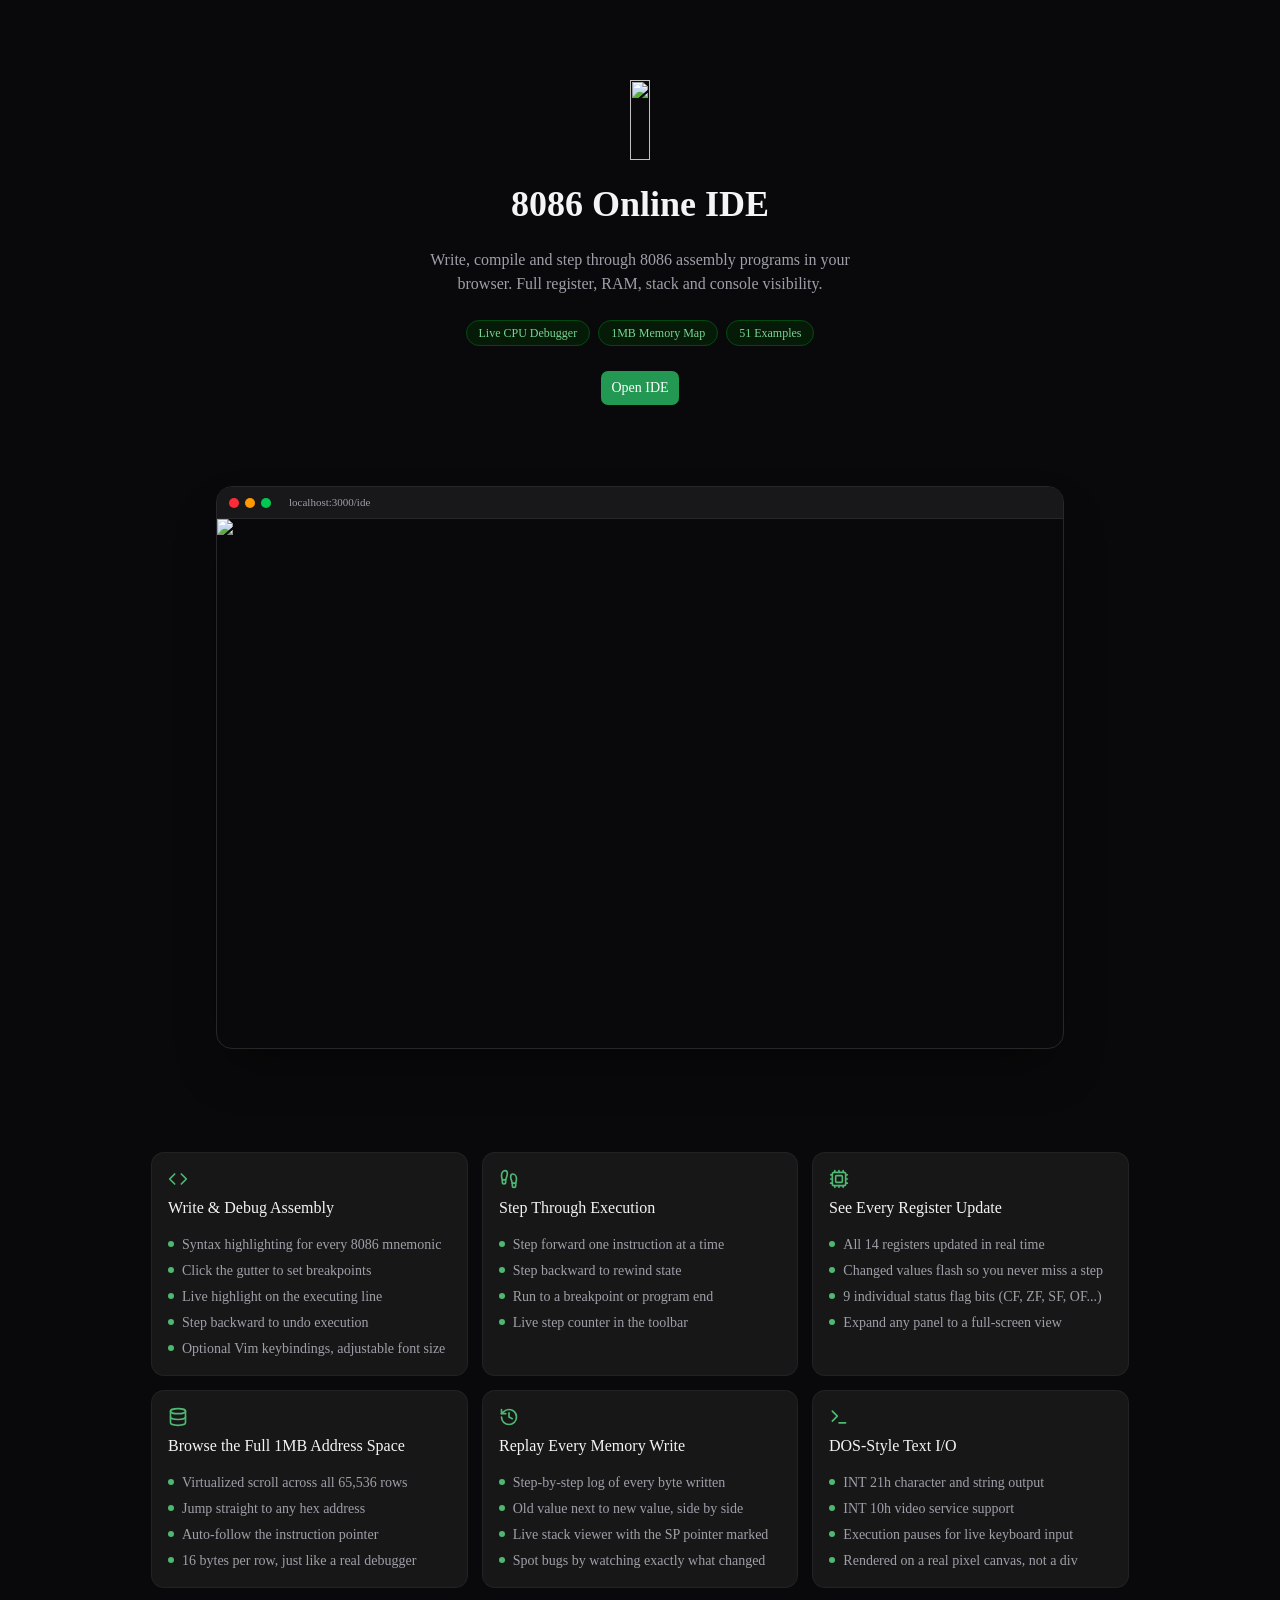
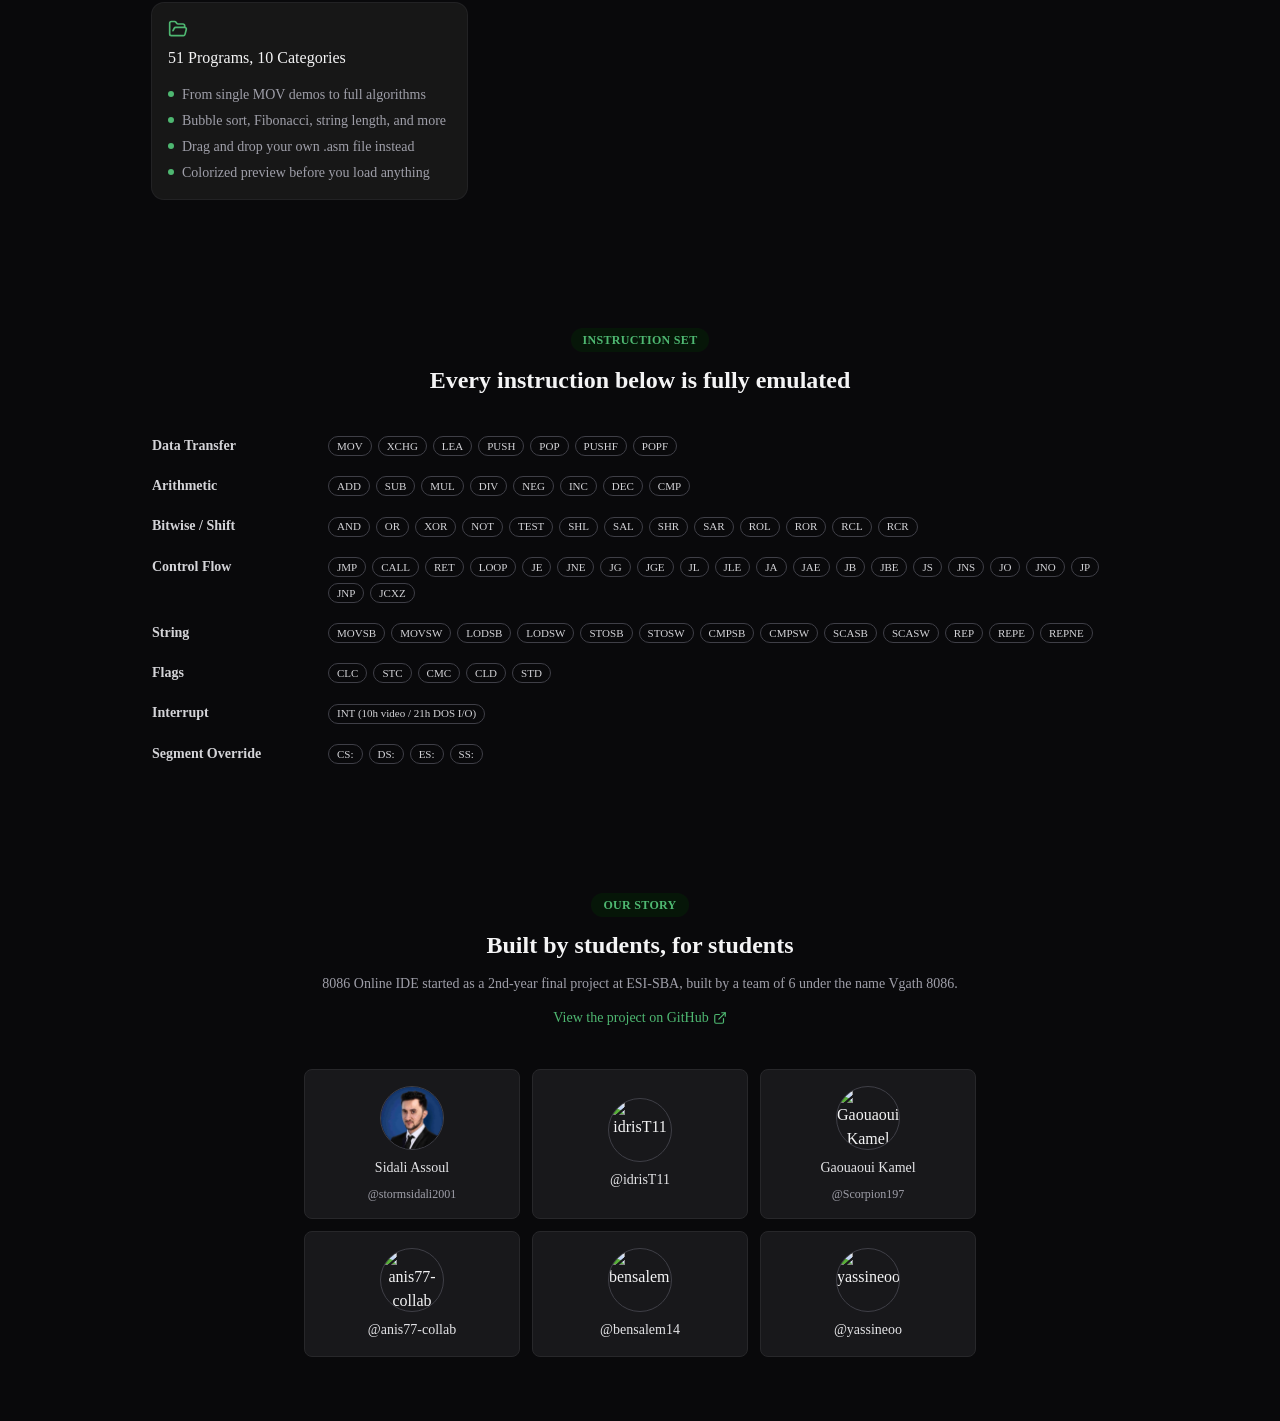
==== index.html @ 9e5895ec "Deploying to gh-pages from @ vgath-8086/vgath-8086.github.io@505ba816b0d2d71bf3e0ae7f7247f100ffe3201" ====
<!DOCTYPE html><html lang="en" class="dark"><head><meta charSet="utf-8"/><meta name="viewport" content="width=device-width, initial-scale=1"/><link rel="preload" href="/_next/static/media/797e433ab948586e-s.p.08e28id.o-okb.woff2" as="font" crossorigin="" type="font/woff2"/><link rel="preload" as="image" href="/logo.png"/><link rel="preload" as="image" href="/screenshot-ide.png"/><link rel="stylesheet" href="/_next/static/chunks/09gsa6b2wnze8.css" data-precedence="next"/><link rel="preload" as="script" fetchPriority="low" href="/_next/static/chunks/0pw7_k2vyxa9n.js"/><script src="/_next/static/chunks/0tipb7k-c0vwx.js" async=""></script><script src="/_next/static/chunks/0nb.jqspx-ja4.js" async=""></script><script src="/_next/static/chunks/04nuw9~~tf19s.js" async=""></script><script src="/_next/static/chunks/turbopack-0w8h4ss2a_y6e.js" async=""></script><script src="/_next/static/chunks/12b9~mg3o6lnh.js" async=""></script><script src="/_next/static/chunks/0xs8ni7jz0o1p.js" async=""></script><script src="/_next/static/chunks/0rf1_fmwu26hw.js" async=""></script><script src="/_next/static/chunks/16ze_yeh.qsup.js" async=""></script><meta name="next-size-adjust" content=""/><title>8086 Online IDE</title><meta name="description" content="Interactive 8086 assembly emulator"/><link rel="icon" href="/favicon.ico?favicon.0_kux9sq0sk65.ico" sizes="48x48" type="image/x-icon"/><link rel="icon" href="/icon.png?icon.007rp3c0bua.e.png" sizes="512x512" type="image/png"/><script src="/_next/static/chunks/03~yq9q893hmn.js" noModule=""></script></head><body class="geist_mono_d85583d7-module__1dHVEa__variable font-mono bg-background text-foreground antialiased"><div hidden=""><!--$--><!--/$--></div><main class="flex flex-col items-center bg-zinc-950 text-zinc-100"><section class="w-full max-w-3xl px-6 pt-20 pb-10 flex flex-col items-center text-center gap-6"><img alt="" width="635" height="403" decoding="async" data-nimg="1" class="h-20 w-auto" style="color:transparent" src="/logo.png"/><h1 class="text-4xl font-bold text-zinc-100">8086 Online IDE</h1><p class="text-zinc-400 max-w-md">Write, compile and step through 8086 assembly programs in your browser. Full register, RAM, stack and console visibility.</p><div class="flex flex-wrap items-center justify-center gap-2"><span class="text-xs font-medium px-3 py-1 rounded-full bg-brand-900/40 text-brand-300 border border-brand-800">Live CPU Debugger</span><span class="text-xs font-medium px-3 py-1 rounded-full bg-brand-900/40 text-brand-300 border border-brand-800">1MB Memory Map</span><span class="text-xs font-medium px-3 py-1 rounded-full bg-brand-900/40 text-brand-300 border border-brand-800">51<!-- --> Examples</span></div><a href="/ide"><button type="button" tabindex="0" data-slot="button" class="group/button inline-flex shrink-0 items-center justify-center rounded-lg border border-transparent bg-clip-padding text-sm font-medium whitespace-nowrap transition-all outline-none select-none focus-visible:border-ring focus-visible:ring-3 focus-visible:ring-ring/50 active:not-aria-[haspopup]:translate-y-px disabled:pointer-events-none disabled:opacity-50 aria-invalid:border-destructive aria-invalid:ring-3 aria-invalid:ring-destructive/20 dark:aria-invalid:border-destructive/50 dark:aria-invalid:ring-destructive/40 [&amp;_svg]:pointer-events-none [&amp;_svg]:shrink-0 [&amp;_svg:not([class*=&#x27;size-&#x27;])]:size-4 bg-primary text-primary-foreground [a]:hover:bg-primary/80 h-9 gap-1.5 px-2.5 has-data-[icon=inline-end]:pr-2 has-data-[icon=inline-start]:pl-2">Open IDE</button></a></section><section class="w-full max-w-4xl px-6 py-10"><div class="rounded-2xl border border-zinc-800 overflow-hidden shadow-2xl shadow-black/40"><div class="h-8 bg-zinc-900 border-b border-zinc-800 flex items-center gap-1.5 px-3"><span class="h-2.5 w-2.5 rounded-full bg-red-500"></span><span class="h-2.5 w-2.5 rounded-full bg-amber-500"></span><span class="h-2.5 w-2.5 rounded-full bg-green-500"></span><span class="ml-3 text-[11px] text-zinc-400 font-mono">localhost:3000/ide</span></div><img alt="8086 Online IDE running the Fibonacci example, mid-step, with registers and RAM populated" width="2560" height="1600" decoding="async" data-nimg="1" class="w-full h-auto" style="color:transparent" src="/screenshot-ide.png"/></div></section><section class="w-full max-w-5xl px-6 py-16"><div class="grid grid-cols-1 sm:grid-cols-2 lg:grid-cols-3 gap-4"><div data-slot="card" data-size="default" class="group/card flex flex-col gap-4 overflow-hidden rounded-xl bg-card py-4 text-sm text-card-foreground ring-1 ring-foreground/10 has-data-[slot=card-footer]:pb-0 has-[&gt;img:first-child]:pt-0 data-[size=sm]:gap-3 data-[size=sm]:py-3 data-[size=sm]:has-data-[slot=card-footer]:pb-0 *:[img:first-child]:rounded-t-xl *:[img:last-child]:rounded-b-xl"><div data-slot="card-header" class="group/card-header @container/card-header grid auto-rows-min items-start gap-1 rounded-t-xl px-4 group-data-[size=sm]/card:px-3 has-data-[slot=card-action]:grid-cols-[1fr_auto] has-data-[slot=card-description]:grid-rows-[auto_auto] [.border-b]:pb-4 group-data-[size=sm]/card:[.border-b]:pb-3"><svg xmlns="http://www.w3.org/2000/svg" width="24" height="24" viewBox="0 0 24 24" fill="none" stroke="currentColor" stroke-width="2" stroke-linecap="round" stroke-linejoin="round" class="lucide lucide-code h-5 w-5 text-brand-400 mb-1" aria-hidden="true"><path d="m16 18 6-6-6-6"></path><path d="m8 6-6 6 6 6"></path></svg><div data-slot="card-title" class="text-base leading-snug font-medium group-data-[size=sm]/card:text-sm text-zinc-100">Write &amp; Debug Assembly</div></div><div data-slot="card-content" class="px-4 group-data-[size=sm]/card:px-3"><ul class="space-y-1.5"><li class="flex items-start gap-2 text-sm text-zinc-400"><span class="mt-1.5 h-1.5 w-1.5 rounded-full bg-brand-400 flex-shrink-0"></span>Syntax highlighting for every 8086 mnemonic</li><li class="flex items-start gap-2 text-sm text-zinc-400"><span class="mt-1.5 h-1.5 w-1.5 rounded-full bg-brand-400 flex-shrink-0"></span>Click the gutter to set breakpoints</li><li class="flex items-start gap-2 text-sm text-zinc-400"><span class="mt-1.5 h-1.5 w-1.5 rounded-full bg-brand-400 flex-shrink-0"></span>Live highlight on the executing line</li><li class="flex items-start gap-2 text-sm text-zinc-400"><span class="mt-1.5 h-1.5 w-1.5 rounded-full bg-brand-400 flex-shrink-0"></span>Step backward to undo execution</li><li class="flex items-start gap-2 text-sm text-zinc-400"><span class="mt-1.5 h-1.5 w-1.5 rounded-full bg-brand-400 flex-shrink-0"></span>Optional Vim keybindings, adjustable font size</li></ul></div></div><div data-slot="card" data-size="default" class="group/card flex flex-col gap-4 overflow-hidden rounded-xl bg-card py-4 text-sm text-card-foreground ring-1 ring-foreground/10 has-data-[slot=card-footer]:pb-0 has-[&gt;img:first-child]:pt-0 data-[size=sm]:gap-3 data-[size=sm]:py-3 data-[size=sm]:has-data-[slot=card-footer]:pb-0 *:[img:first-child]:rounded-t-xl *:[img:last-child]:rounded-b-xl"><div data-slot="card-header" class="group/card-header @container/card-header grid auto-rows-min items-start gap-1 rounded-t-xl px-4 group-data-[size=sm]/card:px-3 has-data-[slot=card-action]:grid-cols-[1fr_auto] has-data-[slot=card-description]:grid-rows-[auto_auto] [.border-b]:pb-4 group-data-[size=sm]/card:[.border-b]:pb-3"><svg xmlns="http://www.w3.org/2000/svg" width="24" height="24" viewBox="0 0 24 24" fill="none" stroke="currentColor" stroke-width="2" stroke-linecap="round" stroke-linejoin="round" class="lucide lucide-footprints h-5 w-5 text-brand-400 mb-1" aria-hidden="true"><path d="M4 16v-2.38C4 11.5 2.97 10.5 3 8c.03-2.72 1.49-6 4.5-6C9.37 2 10 3.8 10 5.5c0 3.11-2 5.66-2 8.68V16a2 2 0 1 1-4 0Z"></path><path d="M20 20v-2.38c0-2.12 1.03-3.12 1-5.62-.03-2.72-1.49-6-4.5-6C14.63 6 14 7.8 14 9.5c0 3.11 2 5.66 2 8.68V20a2 2 0 1 0 4 0Z"></path><path d="M16 17h4"></path><path d="M4 13h4"></path></svg><div data-slot="card-title" class="text-base leading-snug font-medium group-data-[size=sm]/card:text-sm text-zinc-100">Step Through Execution</div></div><div data-slot="card-content" class="px-4 group-data-[size=sm]/card:px-3"><ul class="space-y-1.5"><li class="flex items-start gap-2 text-sm text-zinc-400"><span class="mt-1.5 h-1.5 w-1.5 rounded-full bg-brand-400 flex-shrink-0"></span>Step forward one instruction at a time</li><li class="flex items-start gap-2 text-sm text-zinc-400"><span class="mt-1.5 h-1.5 w-1.5 rounded-full bg-brand-400 flex-shrink-0"></span>Step backward to rewind state</li><li class="flex items-start gap-2 text-sm text-zinc-400"><span class="mt-1.5 h-1.5 w-1.5 rounded-full bg-brand-400 flex-shrink-0"></span>Run to a breakpoint or program end</li><li class="flex items-start gap-2 text-sm text-zinc-400"><span class="mt-1.5 h-1.5 w-1.5 rounded-full bg-brand-400 flex-shrink-0"></span>Live step counter in the toolbar</li></ul></div></div><div data-slot="card" data-size="default" class="group/card flex flex-col gap-4 overflow-hidden rounded-xl bg-card py-4 text-sm text-card-foreground ring-1 ring-foreground/10 has-data-[slot=card-footer]:pb-0 has-[&gt;img:first-child]:pt-0 data-[size=sm]:gap-3 data-[size=sm]:py-3 data-[size=sm]:has-data-[slot=card-footer]:pb-0 *:[img:first-child]:rounded-t-xl *:[img:last-child]:rounded-b-xl"><div data-slot="card-header" class="group/card-header @container/card-header grid auto-rows-min items-start gap-1 rounded-t-xl px-4 group-data-[size=sm]/card:px-3 has-data-[slot=card-action]:grid-cols-[1fr_auto] has-data-[slot=card-description]:grid-rows-[auto_auto] [.border-b]:pb-4 group-data-[size=sm]/card:[.border-b]:pb-3"><svg xmlns="http://www.w3.org/2000/svg" width="24" height="24" viewBox="0 0 24 24" fill="none" stroke="currentColor" stroke-width="2" stroke-linecap="round" stroke-linejoin="round" class="lucide lucide-cpu h-5 w-5 text-brand-400 mb-1" aria-hidden="true"><path d="M12 20v2"></path><path d="M12 2v2"></path><path d="M17 20v2"></path><path d="M17 2v2"></path><path d="M2 12h2"></path><path d="M2 17h2"></path><path d="M2 7h2"></path><path d="M20 12h2"></path><path d="M20 17h2"></path><path d="M20 7h2"></path><path d="M7 20v2"></path><path d="M7 2v2"></path><rect x="4" y="4" width="16" height="16" rx="2"></rect><rect x="8" y="8" width="8" height="8" rx="1"></rect></svg><div data-slot="card-title" class="text-base leading-snug font-medium group-data-[size=sm]/card:text-sm text-zinc-100">See Every Register Update</div></div><div data-slot="card-content" class="px-4 group-data-[size=sm]/card:px-3"><ul class="space-y-1.5"><li class="flex items-start gap-2 text-sm text-zinc-400"><span class="mt-1.5 h-1.5 w-1.5 rounded-full bg-brand-400 flex-shrink-0"></span>All 14 registers updated in real time</li><li class="flex items-start gap-2 text-sm text-zinc-400"><span class="mt-1.5 h-1.5 w-1.5 rounded-full bg-brand-400 flex-shrink-0"></span>Changed values flash so you never miss a step</li><li class="flex items-start gap-2 text-sm text-zinc-400"><span class="mt-1.5 h-1.5 w-1.5 rounded-full bg-brand-400 flex-shrink-0"></span>9 individual status flag bits (CF, ZF, SF, OF...)</li><li class="flex items-start gap-2 text-sm text-zinc-400"><span class="mt-1.5 h-1.5 w-1.5 rounded-full bg-brand-400 flex-shrink-0"></span>Expand any panel to a full-screen view</li></ul></div></div><div data-slot="card" data-size="default" class="group/card flex flex-col gap-4 overflow-hidden rounded-xl bg-card py-4 text-sm text-card-foreground ring-1 ring-foreground/10 has-data-[slot=card-footer]:pb-0 has-[&gt;img:first-child]:pt-0 data-[size=sm]:gap-3 data-[size=sm]:py-3 data-[size=sm]:has-data-[slot=card-footer]:pb-0 *:[img:first-child]:rounded-t-xl *:[img:last-child]:rounded-b-xl"><div data-slot="card-header" class="group/card-header @container/card-header grid auto-rows-min items-start gap-1 rounded-t-xl px-4 group-data-[size=sm]/card:px-3 has-data-[slot=card-action]:grid-cols-[1fr_auto] has-data-[slot=card-description]:grid-rows-[auto_auto] [.border-b]:pb-4 group-data-[size=sm]/card:[.border-b]:pb-3"><svg xmlns="http://www.w3.org/2000/svg" width="24" height="24" viewBox="0 0 24 24" fill="none" stroke="currentColor" stroke-width="2" stroke-linecap="round" stroke-linejoin="round" class="lucide lucide-database h-5 w-5 text-brand-400 mb-1" aria-hidden="true"><ellipse cx="12" cy="5" rx="9" ry="3"></ellipse><path d="M3 5V19A9 3 0 0 0 21 19V5"></path><path d="M3 12A9 3 0 0 0 21 12"></path></svg><div data-slot="card-title" class="text-base leading-snug font-medium group-data-[size=sm]/card:text-sm text-zinc-100">Browse the Full 1MB Address Space</div></div><div data-slot="card-content" class="px-4 group-data-[size=sm]/card:px-3"><ul class="space-y-1.5"><li class="flex items-start gap-2 text-sm text-zinc-400"><span class="mt-1.5 h-1.5 w-1.5 rounded-full bg-brand-400 flex-shrink-0"></span>Virtualized scroll across all 65,536 rows</li><li class="flex items-start gap-2 text-sm text-zinc-400"><span class="mt-1.5 h-1.5 w-1.5 rounded-full bg-brand-400 flex-shrink-0"></span>Jump straight to any hex address</li><li class="flex items-start gap-2 text-sm text-zinc-400"><span class="mt-1.5 h-1.5 w-1.5 rounded-full bg-brand-400 flex-shrink-0"></span>Auto-follow the instruction pointer</li><li class="flex items-start gap-2 text-sm text-zinc-400"><span class="mt-1.5 h-1.5 w-1.5 rounded-full bg-brand-400 flex-shrink-0"></span>16 bytes per row, just like a real debugger</li></ul></div></div><div data-slot="card" data-size="default" class="group/card flex flex-col gap-4 overflow-hidden rounded-xl bg-card py-4 text-sm text-card-foreground ring-1 ring-foreground/10 has-data-[slot=card-footer]:pb-0 has-[&gt;img:first-child]:pt-0 data-[size=sm]:gap-3 data-[size=sm]:py-3 data-[size=sm]:has-data-[slot=card-footer]:pb-0 *:[img:first-child]:rounded-t-xl *:[img:last-child]:rounded-b-xl"><div data-slot="card-header" class="group/card-header @container/card-header grid auto-rows-min items-start gap-1 rounded-t-xl px-4 group-data-[size=sm]/card:px-3 has-data-[slot=card-action]:grid-cols-[1fr_auto] has-data-[slot=card-description]:grid-rows-[auto_auto] [.border-b]:pb-4 group-data-[size=sm]/card:[.border-b]:pb-3"><svg xmlns="http://www.w3.org/2000/svg" width="24" height="24" viewBox="0 0 24 24" fill="none" stroke="currentColor" stroke-width="2" stroke-linecap="round" stroke-linejoin="round" class="lucide lucide-history h-5 w-5 text-brand-400 mb-1" aria-hidden="true"><path d="M3 12a9 9 0 1 0 9-9 9.75 9.75 0 0 0-6.74 2.74L3 8"></path><path d="M3 3v5h5"></path><path d="M12 7v5l4 2"></path></svg><div data-slot="card-title" class="text-base leading-snug font-medium group-data-[size=sm]/card:text-sm text-zinc-100">Replay Every Memory Write</div></div><div data-slot="card-content" class="px-4 group-data-[size=sm]/card:px-3"><ul class="space-y-1.5"><li class="flex items-start gap-2 text-sm text-zinc-400"><span class="mt-1.5 h-1.5 w-1.5 rounded-full bg-brand-400 flex-shrink-0"></span>Step-by-step log of every byte written</li><li class="flex items-start gap-2 text-sm text-zinc-400"><span class="mt-1.5 h-1.5 w-1.5 rounded-full bg-brand-400 flex-shrink-0"></span>Old value next to new value, side by side</li><li class="flex items-start gap-2 text-sm text-zinc-400"><span class="mt-1.5 h-1.5 w-1.5 rounded-full bg-brand-400 flex-shrink-0"></span>Live stack viewer with the SP pointer marked</li><li class="flex items-start gap-2 text-sm text-zinc-400"><span class="mt-1.5 h-1.5 w-1.5 rounded-full bg-brand-400 flex-shrink-0"></span>Spot bugs by watching exactly what changed</li></ul></div></div><div data-slot="card" data-size="default" class="group/card flex flex-col gap-4 overflow-hidden rounded-xl bg-card py-4 text-sm text-card-foreground ring-1 ring-foreground/10 has-data-[slot=card-footer]:pb-0 has-[&gt;img:first-child]:pt-0 data-[size=sm]:gap-3 data-[size=sm]:py-3 data-[size=sm]:has-data-[slot=card-footer]:pb-0 *:[img:first-child]:rounded-t-xl *:[img:last-child]:rounded-b-xl"><div data-slot="card-header" class="group/card-header @container/card-header grid auto-rows-min items-start gap-1 rounded-t-xl px-4 group-data-[size=sm]/card:px-3 has-data-[slot=card-action]:grid-cols-[1fr_auto] has-data-[slot=card-description]:grid-rows-[auto_auto] [.border-b]:pb-4 group-data-[size=sm]/card:[.border-b]:pb-3"><svg xmlns="http://www.w3.org/2000/svg" width="24" height="24" viewBox="0 0 24 24" fill="none" stroke="currentColor" stroke-width="2" stroke-linecap="round" stroke-linejoin="round" class="lucide lucide-terminal h-5 w-5 text-brand-400 mb-1" aria-hidden="true"><path d="M12 19h8"></path><path d="m4 17 6-6-6-6"></path></svg><div data-slot="card-title" class="text-base leading-snug font-medium group-data-[size=sm]/card:text-sm text-zinc-100">DOS-Style Text I/O</div></div><div data-slot="card-content" class="px-4 group-data-[size=sm]/card:px-3"><ul class="space-y-1.5"><li class="flex items-start gap-2 text-sm text-zinc-400"><span class="mt-1.5 h-1.5 w-1.5 rounded-full bg-brand-400 flex-shrink-0"></span>INT 21h character and string output</li><li class="flex items-start gap-2 text-sm text-zinc-400"><span class="mt-1.5 h-1.5 w-1.5 rounded-full bg-brand-400 flex-shrink-0"></span>INT 10h video service support</li><li class="flex items-start gap-2 text-sm text-zinc-400"><span class="mt-1.5 h-1.5 w-1.5 rounded-full bg-brand-400 flex-shrink-0"></span>Execution pauses for live keyboard input</li><li class="flex items-start gap-2 text-sm text-zinc-400"><span class="mt-1.5 h-1.5 w-1.5 rounded-full bg-brand-400 flex-shrink-0"></span>Rendered on a real pixel canvas, not a div</li></ul></div></div><div data-slot="card" data-size="default" class="group/card flex flex-col gap-4 overflow-hidden rounded-xl bg-card py-4 text-sm text-card-foreground ring-1 ring-foreground/10 has-data-[slot=card-footer]:pb-0 has-[&gt;img:first-child]:pt-0 data-[size=sm]:gap-3 data-[size=sm]:py-3 data-[size=sm]:has-data-[slot=card-footer]:pb-0 *:[img:first-child]:rounded-t-xl *:[img:last-child]:rounded-b-xl"><div data-slot="card-header" class="group/card-header @container/card-header grid auto-rows-min items-start gap-1 rounded-t-xl px-4 group-data-[size=sm]/card:px-3 has-data-[slot=card-action]:grid-cols-[1fr_auto] has-data-[slot=card-description]:grid-rows-[auto_auto] [.border-b]:pb-4 group-data-[size=sm]/card:[.border-b]:pb-3"><svg xmlns="http://www.w3.org/2000/svg" width="24" height="24" viewBox="0 0 24 24" fill="none" stroke="currentColor" stroke-width="2" stroke-linecap="round" stroke-linejoin="round" class="lucide lucide-folder-open h-5 w-5 text-brand-400 mb-1" aria-hidden="true"><path d="m6 14 1.5-2.9A2 2 0 0 1 9.24 10H20a2 2 0 0 1 1.94 2.5l-1.54 6a2 2 0 0 1-1.95 1.5H4a2 2 0 0 1-2-2V5a2 2 0 0 1 2-2h3.9a2 2 0 0 1 1.69.9l.81 1.2a2 2 0 0 0 1.67.9H18a2 2 0 0 1 2 2v2"></path></svg><div data-slot="card-title" class="text-base leading-snug font-medium group-data-[size=sm]/card:text-sm text-zinc-100">51 Programs, 10 Categories</div></div><div data-slot="card-content" class="px-4 group-data-[size=sm]/card:px-3"><ul class="space-y-1.5"><li class="flex items-start gap-2 text-sm text-zinc-400"><span class="mt-1.5 h-1.5 w-1.5 rounded-full bg-brand-400 flex-shrink-0"></span>From single MOV demos to full algorithms</li><li class="flex items-start gap-2 text-sm text-zinc-400"><span class="mt-1.5 h-1.5 w-1.5 rounded-full bg-brand-400 flex-shrink-0"></span>Bubble sort, Fibonacci, string length, and more</li><li class="flex items-start gap-2 text-sm text-zinc-400"><span class="mt-1.5 h-1.5 w-1.5 rounded-full bg-brand-400 flex-shrink-0"></span>Drag and drop your own .asm file instead</li><li class="flex items-start gap-2 text-sm text-zinc-400"><span class="mt-1.5 h-1.5 w-1.5 rounded-full bg-brand-400 flex-shrink-0"></span>Colorized preview before you load anything</li></ul></div></div></div></section><section class="w-full max-w-5xl px-6 py-16"><div class="text-center mb-10"><span class="inline-block text-xs font-semibold uppercase tracking-wide text-brand-400 bg-brand-900/30 rounded-full px-3 py-1 mb-3">Instruction Set</span><h2 class="text-2xl font-bold text-zinc-100">Every instruction below is fully emulated</h2></div><div class="space-y-5"><div class="flex flex-col sm:flex-row sm:items-baseline gap-2 sm:gap-4"><div class="sm:w-40 flex-shrink-0 text-sm font-semibold text-zinc-300">Data Transfer</div><div class="flex flex-wrap gap-1.5"><span data-slot="badge" data-variant="outline" class="group/badge inline-flex h-5 w-fit shrink-0 items-center justify-center gap-1 overflow-hidden rounded-4xl border px-2 py-0.5 font-medium whitespace-nowrap transition-all focus-visible:border-ring focus-visible:ring-[3px] focus-visible:ring-ring/50 has-data-[icon=inline-end]:pr-1.5 has-data-[icon=inline-start]:pl-1.5 aria-invalid:border-destructive aria-invalid:ring-destructive/20 dark:aria-invalid:ring-destructive/40 [&amp;&gt;svg]:pointer-events-none [&amp;&gt;svg]:size-3! [a]:hover:bg-muted [a]:hover:text-muted-foreground font-mono text-[11px] text-zinc-300 border-zinc-700">MOV</span><span data-slot="badge" data-variant="outline" class="group/badge inline-flex h-5 w-fit shrink-0 items-center justify-center gap-1 overflow-hidden rounded-4xl border px-2 py-0.5 font-medium whitespace-nowrap transition-all focus-visible:border-ring focus-visible:ring-[3px] focus-visible:ring-ring/50 has-data-[icon=inline-end]:pr-1.5 has-data-[icon=inline-start]:pl-1.5 aria-invalid:border-destructive aria-invalid:ring-destructive/20 dark:aria-invalid:ring-destructive/40 [&amp;&gt;svg]:pointer-events-none [&amp;&gt;svg]:size-3! [a]:hover:bg-muted [a]:hover:text-muted-foreground font-mono text-[11px] text-zinc-300 border-zinc-700">XCHG</span><span data-slot="badge" data-variant="outline" class="group/badge inline-flex h-5 w-fit shrink-0 items-center justify-center gap-1 overflow-hidden rounded-4xl border px-2 py-0.5 font-medium whitespace-nowrap transition-all focus-visible:border-ring focus-visible:ring-[3px] focus-visible:ring-ring/50 has-data-[icon=inline-end]:pr-1.5 has-data-[icon=inline-start]:pl-1.5 aria-invalid:border-destructive aria-invalid:ring-destructive/20 dark:aria-invalid:ring-destructive/40 [&amp;&gt;svg]:pointer-events-none [&amp;&gt;svg]:size-3! [a]:hover:bg-muted [a]:hover:text-muted-foreground font-mono text-[11px] text-zinc-300 border-zinc-700">LEA</span><span data-slot="badge" data-variant="outline" class="group/badge inline-flex h-5 w-fit shrink-0 items-center justify-center gap-1 overflow-hidden rounded-4xl border px-2 py-0.5 font-medium whitespace-nowrap transition-all focus-visible:border-ring focus-visible:ring-[3px] focus-visible:ring-ring/50 has-data-[icon=inline-end]:pr-1.5 has-data-[icon=inline-start]:pl-1.5 aria-invalid:border-destructive aria-invalid:ring-destructive/20 dark:aria-invalid:ring-destructive/40 [&amp;&gt;svg]:pointer-events-none [&amp;&gt;svg]:size-3! [a]:hover:bg-muted [a]:hover:text-muted-foreground font-mono text-[11px] text-zinc-300 border-zinc-700">PUSH</span><span data-slot="badge" data-variant="outline" class="group/badge inline-flex h-5 w-fit shrink-0 items-center justify-center gap-1 overflow-hidden rounded-4xl border px-2 py-0.5 font-medium whitespace-nowrap transition-all focus-visible:border-ring focus-visible:ring-[3px] focus-visible:ring-ring/50 has-data-[icon=inline-end]:pr-1.5 has-data-[icon=inline-start]:pl-1.5 aria-invalid:border-destructive aria-invalid:ring-destructive/20 dark:aria-invalid:ring-destructive/40 [&amp;&gt;svg]:pointer-events-none [&amp;&gt;svg]:size-3! [a]:hover:bg-muted [a]:hover:text-muted-foreground font-mono text-[11px] text-zinc-300 border-zinc-700">POP</span><span data-slot="badge" data-variant="outline" class="group/badge inline-flex h-5 w-fit shrink-0 items-center justify-center gap-1 overflow-hidden rounded-4xl border px-2 py-0.5 font-medium whitespace-nowrap transition-all focus-visible:border-ring focus-visible:ring-[3px] focus-visible:ring-ring/50 has-data-[icon=inline-end]:pr-1.5 has-data-[icon=inline-start]:pl-1.5 aria-invalid:border-destructive aria-invalid:ring-destructive/20 dark:aria-invalid:ring-destructive/40 [&amp;&gt;svg]:pointer-events-none [&amp;&gt;svg]:size-3! [a]:hover:bg-muted [a]:hover:text-muted-foreground font-mono text-[11px] text-zinc-300 border-zinc-700">PUSHF</span><span data-slot="badge" data-variant="outline" class="group/badge inline-flex h-5 w-fit shrink-0 items-center justify-center gap-1 overflow-hidden rounded-4xl border px-2 py-0.5 font-medium whitespace-nowrap transition-all focus-visible:border-ring focus-visible:ring-[3px] focus-visible:ring-ring/50 has-data-[icon=inline-end]:pr-1.5 has-data-[icon=inline-start]:pl-1.5 aria-invalid:border-destructive aria-invalid:ring-destructive/20 dark:aria-invalid:ring-destructive/40 [&amp;&gt;svg]:pointer-events-none [&amp;&gt;svg]:size-3! [a]:hover:bg-muted [a]:hover:text-muted-foreground font-mono text-[11px] text-zinc-300 border-zinc-700">POPF</span></div></div><div class="flex flex-col sm:flex-row sm:items-baseline gap-2 sm:gap-4"><div class="sm:w-40 flex-shrink-0 text-sm font-semibold text-zinc-300">Arithmetic</div><div class="flex flex-wrap gap-1.5"><span data-slot="badge" data-variant="outline" class="group/badge inline-flex h-5 w-fit shrink-0 items-center justify-center gap-1 overflow-hidden rounded-4xl border px-2 py-0.5 font-medium whitespace-nowrap transition-all focus-visible:border-ring focus-visible:ring-[3px] focus-visible:ring-ring/50 has-data-[icon=inline-end]:pr-1.5 has-data-[icon=inline-start]:pl-1.5 aria-invalid:border-destructive aria-invalid:ring-destructive/20 dark:aria-invalid:ring-destructive/40 [&amp;&gt;svg]:pointer-events-none [&amp;&gt;svg]:size-3! [a]:hover:bg-muted [a]:hover:text-muted-foreground font-mono text-[11px] text-zinc-300 border-zinc-700">ADD</span><span data-slot="badge" data-variant="outline" class="group/badge inline-flex h-5 w-fit shrink-0 items-center justify-center gap-1 overflow-hidden rounded-4xl border px-2 py-0.5 font-medium whitespace-nowrap transition-all focus-visible:border-ring focus-visible:ring-[3px] focus-visible:ring-ring/50 has-data-[icon=inline-end]:pr-1.5 has-data-[icon=inline-start]:pl-1.5 aria-invalid:border-destructive aria-invalid:ring-destructive/20 dark:aria-invalid:ring-destructive/40 [&amp;&gt;svg]:pointer-events-none [&amp;&gt;svg]:size-3! [a]:hover:bg-muted [a]:hover:text-muted-foreground font-mono text-[11px] text-zinc-300 border-zinc-700">SUB</span><span data-slot="badge" data-variant="outline" class="group/badge inline-flex h-5 w-fit shrink-0 items-center justify-center gap-1 overflow-hidden rounded-4xl border px-2 py-0.5 font-medium whitespace-nowrap transition-all focus-visible:border-ring focus-visible:ring-[3px] focus-visible:ring-ring/50 has-data-[icon=inline-end]:pr-1.5 has-data-[icon=inline-start]:pl-1.5 aria-invalid:border-destructive aria-invalid:ring-destructive/20 dark:aria-invalid:ring-destructive/40 [&amp;&gt;svg]:pointer-events-none [&amp;&gt;svg]:size-3! [a]:hover:bg-muted [a]:hover:text-muted-foreground font-mono text-[11px] text-zinc-300 border-zinc-700">MUL</span><span data-slot="badge" data-variant="outline" class="group/badge inline-flex h-5 w-fit shrink-0 items-center justify-center gap-1 overflow-hidden rounded-4xl border px-2 py-0.5 font-medium whitespace-nowrap transition-all focus-visible:border-ring focus-visible:ring-[3px] focus-visible:ring-ring/50 has-data-[icon=inline-end]:pr-1.5 has-data-[icon=inline-start]:pl-1.5 aria-invalid:border-destructive aria-invalid:ring-destructive/20 dark:aria-invalid:ring-destructive/40 [&amp;&gt;svg]:pointer-events-none [&amp;&gt;svg]:size-3! [a]:hover:bg-muted [a]:hover:text-muted-foreground font-mono text-[11px] text-zinc-300 border-zinc-700">DIV</span><span data-slot="badge" data-variant="outline" class="group/badge inline-flex h-5 w-fit shrink-0 items-center justify-center gap-1 overflow-hidden rounded-4xl border px-2 py-0.5 font-medium whitespace-nowrap transition-all focus-visible:border-ring focus-visible:ring-[3px] focus-visible:ring-ring/50 has-data-[icon=inline-end]:pr-1.5 has-data-[icon=inline-start]:pl-1.5 aria-invalid:border-destructive aria-invalid:ring-destructive/20 dark:aria-invalid:ring-destructive/40 [&amp;&gt;svg]:pointer-events-none [&amp;&gt;svg]:size-3! [a]:hover:bg-muted [a]:hover:text-muted-foreground font-mono text-[11px] text-zinc-300 border-zinc-700">NEG</span><span data-slot="badge" data-variant="outline" class="group/badge inline-flex h-5 w-fit shrink-0 items-center justify-center gap-1 overflow-hidden rounded-4xl border px-2 py-0.5 font-medium whitespace-nowrap transition-all focus-visible:border-ring focus-visible:ring-[3px] focus-visible:ring-ring/50 has-data-[icon=inline-end]:pr-1.5 has-data-[icon=inline-start]:pl-1.5 aria-invalid:border-destructive aria-invalid:ring-destructive/20 dark:aria-invalid:ring-destructive/40 [&amp;&gt;svg]:pointer-events-none [&amp;&gt;svg]:size-3! [a]:hover:bg-muted [a]:hover:text-muted-foreground font-mono text-[11px] text-zinc-300 border-zinc-700">INC</span><span data-slot="badge" data-variant="outline" class="group/badge inline-flex h-5 w-fit shrink-0 items-center justify-center gap-1 overflow-hidden rounded-4xl border px-2 py-0.5 font-medium whitespace-nowrap transition-all focus-visible:border-ring focus-visible:ring-[3px] focus-visible:ring-ring/50 has-data-[icon=inline-end]:pr-1.5 has-data-[icon=inline-start]:pl-1.5 aria-invalid:border-destructive aria-invalid:ring-destructive/20 dark:aria-invalid:ring-destructive/40 [&amp;&gt;svg]:pointer-events-none [&amp;&gt;svg]:size-3! [a]:hover:bg-muted [a]:hover:text-muted-foreground font-mono text-[11px] text-zinc-300 border-zinc-700">DEC</span><span data-slot="badge" data-variant="outline" class="group/badge inline-flex h-5 w-fit shrink-0 items-center justify-center gap-1 overflow-hidden rounded-4xl border px-2 py-0.5 font-medium whitespace-nowrap transition-all focus-visible:border-ring focus-visible:ring-[3px] focus-visible:ring-ring/50 has-data-[icon=inline-end]:pr-1.5 has-data-[icon=inline-start]:pl-1.5 aria-invalid:border-destructive aria-invalid:ring-destructive/20 dark:aria-invalid:ring-destructive/40 [&amp;&gt;svg]:pointer-events-none [&amp;&gt;svg]:size-3! [a]:hover:bg-muted [a]:hover:text-muted-foreground font-mono text-[11px] text-zinc-300 border-zinc-700">CMP</span></div></div><div class="flex flex-col sm:flex-row sm:items-baseline gap-2 sm:gap-4"><div class="sm:w-40 flex-shrink-0 text-sm font-semibold text-zinc-300">Bitwise / Shift</div><div class="flex flex-wrap gap-1.5"><span data-slot="badge" data-variant="outline" class="group/badge inline-flex h-5 w-fit shrink-0 items-center justify-center gap-1 overflow-hidden rounded-4xl border px-2 py-0.5 font-medium whitespace-nowrap transition-all focus-visible:border-ring focus-visible:ring-[3px] focus-visible:ring-ring/50 has-data-[icon=inline-end]:pr-1.5 has-data-[icon=inline-start]:pl-1.5 aria-invalid:border-destructive aria-invalid:ring-destructive/20 dark:aria-invalid:ring-destructive/40 [&amp;&gt;svg]:pointer-events-none [&amp;&gt;svg]:size-3! [a]:hover:bg-muted [a]:hover:text-muted-foreground font-mono text-[11px] text-zinc-300 border-zinc-700">AND</span><span data-slot="badge" data-variant="outline" class="group/badge inline-flex h-5 w-fit shrink-0 items-center justify-center gap-1 overflow-hidden rounded-4xl border px-2 py-0.5 font-medium whitespace-nowrap transition-all focus-visible:border-ring focus-visible:ring-[3px] focus-visible:ring-ring/50 has-data-[icon=inline-end]:pr-1.5 has-data-[icon=inline-start]:pl-1.5 aria-invalid:border-destructive aria-invalid:ring-destructive/20 dark:aria-invalid:ring-destructive/40 [&amp;&gt;svg]:pointer-events-none [&amp;&gt;svg]:size-3! [a]:hover:bg-muted [a]:hover:text-muted-foreground font-mono text-[11px] text-zinc-300 border-zinc-700">OR</span><span data-slot="badge" data-variant="outline" class="group/badge inline-flex h-5 w-fit shrink-0 items-center justify-center gap-1 overflow-hidden rounded-4xl border px-2 py-0.5 font-medium whitespace-nowrap transition-all focus-visible:border-ring focus-visible:ring-[3px] focus-visible:ring-ring/50 has-data-[icon=inline-end]:pr-1.5 has-data-[icon=inline-start]:pl-1.5 aria-invalid:border-destructive aria-invalid:ring-destructive/20 dark:aria-invalid:ring-destructive/40 [&amp;&gt;svg]:pointer-events-none [&amp;&gt;svg]:size-3! [a]:hover:bg-muted [a]:hover:text-muted-foreground font-mono text-[11px] text-zinc-300 border-zinc-700">XOR</span><span data-slot="badge" data-variant="outline" class="group/badge inline-flex h-5 w-fit shrink-0 items-center justify-center gap-1 overflow-hidden rounded-4xl border px-2 py-0.5 font-medium whitespace-nowrap transition-all focus-visible:border-ring focus-visible:ring-[3px] focus-visible:ring-ring/50 has-data-[icon=inline-end]:pr-1.5 has-data-[icon=inline-start]:pl-1.5 aria-invalid:border-destructive aria-invalid:ring-destructive/20 dark:aria-invalid:ring-destructive/40 [&amp;&gt;svg]:pointer-events-none [&amp;&gt;svg]:size-3! [a]:hover:bg-muted [a]:hover:text-muted-foreground font-mono text-[11px] text-zinc-300 border-zinc-700">NOT</span><span data-slot="badge" data-variant="outline" class="group/badge inline-flex h-5 w-fit shrink-0 items-center justify-center gap-1 overflow-hidden rounded-4xl border px-2 py-0.5 font-medium whitespace-nowrap transition-all focus-visible:border-ring focus-visible:ring-[3px] focus-visible:ring-ring/50 has-data-[icon=inline-end]:pr-1.5 has-data-[icon=inline-start]:pl-1.5 aria-invalid:border-destructive aria-invalid:ring-destructive/20 dark:aria-invalid:ring-destructive/40 [&amp;&gt;svg]:pointer-events-none [&amp;&gt;svg]:size-3! [a]:hover:bg-muted [a]:hover:text-muted-foreground font-mono text-[11px] text-zinc-300 border-zinc-700">TEST</span><span data-slot="badge" data-variant="outline" class="group/badge inline-flex h-5 w-fit shrink-0 items-center justify-center gap-1 overflow-hidden rounded-4xl border px-2 py-0.5 font-medium whitespace-nowrap transition-all focus-visible:border-ring focus-visible:ring-[3px] focus-visible:ring-ring/50 has-data-[icon=inline-end]:pr-1.5 has-data-[icon=inline-start]:pl-1.5 aria-invalid:border-destructive aria-invalid:ring-destructive/20 dark:aria-invalid:ring-destructive/40 [&amp;&gt;svg]:pointer-events-none [&amp;&gt;svg]:size-3! [a]:hover:bg-muted [a]:hover:text-muted-foreground font-mono text-[11px] text-zinc-300 border-zinc-700">SHL</span><span data-slot="badge" data-variant="outline" class="group/badge inline-flex h-5 w-fit shrink-0 items-center justify-center gap-1 overflow-hidden rounded-4xl border px-2 py-0.5 font-medium whitespace-nowrap transition-all focus-visible:border-ring focus-visible:ring-[3px] focus-visible:ring-ring/50 has-data-[icon=inline-end]:pr-1.5 has-data-[icon=inline-start]:pl-1.5 aria-invalid:border-destructive aria-invalid:ring-destructive/20 dark:aria-invalid:ring-destructive/40 [&amp;&gt;svg]:pointer-events-none [&amp;&gt;svg]:size-3! [a]:hover:bg-muted [a]:hover:text-muted-foreground font-mono text-[11px] text-zinc-300 border-zinc-700">SAL</span><span data-slot="badge" data-variant="outline" class="group/badge inline-flex h-5 w-fit shrink-0 items-center justify-center gap-1 overflow-hidden rounded-4xl border px-2 py-0.5 font-medium whitespace-nowrap transition-all focus-visible:border-ring focus-visible:ring-[3px] focus-visible:ring-ring/50 has-data-[icon=inline-end]:pr-1.5 has-data-[icon=inline-start]:pl-1.5 aria-invalid:border-destructive aria-invalid:ring-destructive/20 dark:aria-invalid:ring-destructive/40 [&amp;&gt;svg]:pointer-events-none [&amp;&gt;svg]:size-3! [a]:hover:bg-muted [a]:hover:text-muted-foreground font-mono text-[11px] text-zinc-300 border-zinc-700">SHR</span><span data-slot="badge" data-variant="outline" class="group/badge inline-flex h-5 w-fit shrink-0 items-center justify-center gap-1 overflow-hidden rounded-4xl border px-2 py-0.5 font-medium whitespace-nowrap transition-all focus-visible:border-ring focus-visible:ring-[3px] focus-visible:ring-ring/50 has-data-[icon=inline-end]:pr-1.5 has-data-[icon=inline-start]:pl-1.5 aria-invalid:border-destructive aria-invalid:ring-destructive/20 dark:aria-invalid:ring-destructive/40 [&amp;&gt;svg]:pointer-events-none [&amp;&gt;svg]:size-3! [a]:hover:bg-muted [a]:hover:text-muted-foreground font-mono text-[11px] text-zinc-300 border-zinc-700">SAR</span><span data-slot="badge" data-variant="outline" class="group/badge inline-flex h-5 w-fit shrink-0 items-center justify-center gap-1 overflow-hidden rounded-4xl border px-2 py-0.5 font-medium whitespace-nowrap transition-all focus-visible:border-ring focus-visible:ring-[3px] focus-visible:ring-ring/50 has-data-[icon=inline-end]:pr-1.5 has-data-[icon=inline-start]:pl-1.5 aria-invalid:border-destructive aria-invalid:ring-destructive/20 dark:aria-invalid:ring-destructive/40 [&amp;&gt;svg]:pointer-events-none [&amp;&gt;svg]:size-3! [a]:hover:bg-muted [a]:hover:text-muted-foreground font-mono text-[11px] text-zinc-300 border-zinc-700">ROL</span><span data-slot="badge" data-variant="outline" class="group/badge inline-flex h-5 w-fit shrink-0 items-center justify-center gap-1 overflow-hidden rounded-4xl border px-2 py-0.5 font-medium whitespace-nowrap transition-all focus-visible:border-ring focus-visible:ring-[3px] focus-visible:ring-ring/50 has-data-[icon=inline-end]:pr-1.5 has-data-[icon=inline-start]:pl-1.5 aria-invalid:border-destructive aria-invalid:ring-destructive/20 dark:aria-invalid:ring-destructive/40 [&amp;&gt;svg]:pointer-events-none [&amp;&gt;svg]:size-3! [a]:hover:bg-muted [a]:hover:text-muted-foreground font-mono text-[11px] text-zinc-300 border-zinc-700">ROR</span><span data-slot="badge" data-variant="outline" class="group/badge inline-flex h-5 w-fit shrink-0 items-center justify-center gap-1 overflow-hidden rounded-4xl border px-2 py-0.5 font-medium whitespace-nowrap transition-all focus-visible:border-ring focus-visible:ring-[3px] focus-visible:ring-ring/50 has-data-[icon=inline-end]:pr-1.5 has-data-[icon=inline-start]:pl-1.5 aria-invalid:border-destructive aria-invalid:ring-destructive/20 dark:aria-invalid:ring-destructive/40 [&amp;&gt;svg]:pointer-events-none [&amp;&gt;svg]:size-3! [a]:hover:bg-muted [a]:hover:text-muted-foreground font-mono text-[11px] text-zinc-300 border-zinc-700">RCL</span><span data-slot="badge" data-variant="outline" class="group/badge inline-flex h-5 w-fit shrink-0 items-center justify-center gap-1 overflow-hidden rounded-4xl border px-2 py-0.5 font-medium whitespace-nowrap transition-all focus-visible:border-ring focus-visible:ring-[3px] focus-visible:ring-ring/50 has-data-[icon=inline-end]:pr-1.5 has-data-[icon=inline-start]:pl-1.5 aria-invalid:border-destructive aria-invalid:ring-destructive/20 dark:aria-invalid:ring-destructive/40 [&amp;&gt;svg]:pointer-events-none [&amp;&gt;svg]:size-3! [a]:hover:bg-muted [a]:hover:text-muted-foreground font-mono text-[11px] text-zinc-300 border-zinc-700">RCR</span></div></div><div class="flex flex-col sm:flex-row sm:items-baseline gap-2 sm:gap-4"><div class="sm:w-40 flex-shrink-0 text-sm font-semibold text-zinc-300">Control Flow</div><div class="flex flex-wrap gap-1.5"><span data-slot="badge" data-variant="outline" class="group/badge inline-flex h-5 w-fit shrink-0 items-center justify-center gap-1 overflow-hidden rounded-4xl border px-2 py-0.5 font-medium whitespace-nowrap transition-all focus-visible:border-ring focus-visible:ring-[3px] focus-visible:ring-ring/50 has-data-[icon=inline-end]:pr-1.5 has-data-[icon=inline-start]:pl-1.5 aria-invalid:border-destructive aria-invalid:ring-destructive/20 dark:aria-invalid:ring-destructive/40 [&amp;&gt;svg]:pointer-events-none [&amp;&gt;svg]:size-3! [a]:hover:bg-muted [a]:hover:text-muted-foreground font-mono text-[11px] text-zinc-300 border-zinc-700">JMP</span><span data-slot="badge" data-variant="outline" class="group/badge inline-flex h-5 w-fit shrink-0 items-center justify-center gap-1 overflow-hidden rounded-4xl border px-2 py-0.5 font-medium whitespace-nowrap transition-all focus-visible:border-ring focus-visible:ring-[3px] focus-visible:ring-ring/50 has-data-[icon=inline-end]:pr-1.5 has-data-[icon=inline-start]:pl-1.5 aria-invalid:border-destructive aria-invalid:ring-destructive/20 dark:aria-invalid:ring-destructive/40 [&amp;&gt;svg]:pointer-events-none [&amp;&gt;svg]:size-3! [a]:hover:bg-muted [a]:hover:text-muted-foreground font-mono text-[11px] text-zinc-300 border-zinc-700">CALL</span><span data-slot="badge" data-variant="outline" class="group/badge inline-flex h-5 w-fit shrink-0 items-center justify-center gap-1 overflow-hidden rounded-4xl border px-2 py-0.5 font-medium whitespace-nowrap transition-all focus-visible:border-ring focus-visible:ring-[3px] focus-visible:ring-ring/50 has-data-[icon=inline-end]:pr-1.5 has-data-[icon=inline-start]:pl-1.5 aria-invalid:border-destructive aria-invalid:ring-destructive/20 dark:aria-invalid:ring-destructive/40 [&amp;&gt;svg]:pointer-events-none [&amp;&gt;svg]:size-3! [a]:hover:bg-muted [a]:hover:text-muted-foreground font-mono text-[11px] text-zinc-300 border-zinc-700">RET</span><span data-slot="badge" data-variant="outline" class="group/badge inline-flex h-5 w-fit shrink-0 items-center justify-center gap-1 overflow-hidden rounded-4xl border px-2 py-0.5 font-medium whitespace-nowrap transition-all focus-visible:border-ring focus-visible:ring-[3px] focus-visible:ring-ring/50 has-data-[icon=inline-end]:pr-1.5 has-data-[icon=inline-start]:pl-1.5 aria-invalid:border-destructive aria-invalid:ring-destructive/20 dark:aria-invalid:ring-destructive/40 [&amp;&gt;svg]:pointer-events-none [&amp;&gt;svg]:size-3! [a]:hover:bg-muted [a]:hover:text-muted-foreground font-mono text-[11px] text-zinc-300 border-zinc-700">LOOP</span><span data-slot="badge" data-variant="outline" class="group/badge inline-flex h-5 w-fit shrink-0 items-center justify-center gap-1 overflow-hidden rounded-4xl border px-2 py-0.5 font-medium whitespace-nowrap transition-all focus-visible:border-ring focus-visible:ring-[3px] focus-visible:ring-ring/50 has-data-[icon=inline-end]:pr-1.5 has-data-[icon=inline-start]:pl-1.5 aria-invalid:border-destructive aria-invalid:ring-destructive/20 dark:aria-invalid:ring-destructive/40 [&amp;&gt;svg]:pointer-events-none [&amp;&gt;svg]:size-3! [a]:hover:bg-muted [a]:hover:text-muted-foreground font-mono text-[11px] text-zinc-300 border-zinc-700">JE</span><span data-slot="badge" data-variant="outline" class="group/badge inline-flex h-5 w-fit shrink-0 items-center justify-center gap-1 overflow-hidden rounded-4xl border px-2 py-0.5 font-medium whitespace-nowrap transition-all focus-visible:border-ring focus-visible:ring-[3px] focus-visible:ring-ring/50 has-data-[icon=inline-end]:pr-1.5 has-data-[icon=inline-start]:pl-1.5 aria-invalid:border-destructive aria-invalid:ring-destructive/20 dark:aria-invalid:ring-destructive/40 [&amp;&gt;svg]:pointer-events-none [&amp;&gt;svg]:size-3! [a]:hover:bg-muted [a]:hover:text-muted-foreground font-mono text-[11px] text-zinc-300 border-zinc-700">JNE</span><span data-slot="badge" data-variant="outline" class="group/badge inline-flex h-5 w-fit shrink-0 items-center justify-center gap-1 overflow-hidden rounded-4xl border px-2 py-0.5 font-medium whitespace-nowrap transition-all focus-visible:border-ring focus-visible:ring-[3px] focus-visible:ring-ring/50 has-data-[icon=inline-end]:pr-1.5 has-data-[icon=inline-start]:pl-1.5 aria-invalid:border-destructive aria-invalid:ring-destructive/20 dark:aria-invalid:ring-destructive/40 [&amp;&gt;svg]:pointer-events-none [&amp;&gt;svg]:size-3! [a]:hover:bg-muted [a]:hover:text-muted-foreground font-mono text-[11px] text-zinc-300 border-zinc-700">JG</span><span data-slot="badge" data-variant="outline" class="group/badge inline-flex h-5 w-fit shrink-0 items-center justify-center gap-1 overflow-hidden rounded-4xl border px-2 py-0.5 font-medium whitespace-nowrap transition-all focus-visible:border-ring focus-visible:ring-[3px] focus-visible:ring-ring/50 has-data-[icon=inline-end]:pr-1.5 has-data-[icon=inline-start]:pl-1.5 aria-invalid:border-destructive aria-invalid:ring-destructive/20 dark:aria-invalid:ring-destructive/40 [&amp;&gt;svg]:pointer-events-none [&amp;&gt;svg]:size-3! [a]:hover:bg-muted [a]:hover:text-muted-foreground font-mono text-[11px] text-zinc-300 border-zinc-700">JGE</span><span data-slot="badge" data-variant="outline" class="group/badge inline-flex h-5 w-fit shrink-0 items-center justify-center gap-1 overflow-hidden rounded-4xl border px-2 py-0.5 font-medium whitespace-nowrap transition-all focus-visible:border-ring focus-visible:ring-[3px] focus-visible:ring-ring/50 has-data-[icon=inline-end]:pr-1.5 has-data-[icon=inline-start]:pl-1.5 aria-invalid:border-destructive aria-invalid:ring-destructive/20 dark:aria-invalid:ring-destructive/40 [&amp;&gt;svg]:pointer-events-none [&amp;&gt;svg]:size-3! [a]:hover:bg-muted [a]:hover:text-muted-foreground font-mono text-[11px] text-zinc-300 border-zinc-700">JL</span><span data-slot="badge" data-variant="outline" class="group/badge inline-flex h-5 w-fit shrink-0 items-center justify-center gap-1 overflow-hidden rounded-4xl border px-2 py-0.5 font-medium whitespace-nowrap transition-all focus-visible:border-ring focus-visible:ring-[3px] focus-visible:ring-ring/50 has-data-[icon=inline-end]:pr-1.5 has-data-[icon=inline-start]:pl-1.5 aria-invalid:border-destructive aria-invalid:ring-destructive/20 dark:aria-invalid:ring-destructive/40 [&amp;&gt;svg]:pointer-events-none [&amp;&gt;svg]:size-3! [a]:hover:bg-muted [a]:hover:text-muted-foreground font-mono text-[11px] text-zinc-300 border-zinc-700">JLE</span><span data-slot="badge" data-variant="outline" class="group/badge inline-flex h-5 w-fit shrink-0 items-center justify-center gap-1 overflow-hidden rounded-4xl border px-2 py-0.5 font-medium whitespace-nowrap transition-all focus-visible:border-ring focus-visible:ring-[3px] focus-visible:ring-ring/50 has-data-[icon=inline-end]:pr-1.5 has-data-[icon=inline-start]:pl-1.5 aria-invalid:border-destructive aria-invalid:ring-destructive/20 dark:aria-invalid:ring-destructive/40 [&amp;&gt;svg]:pointer-events-none [&amp;&gt;svg]:size-3! [a]:hover:bg-muted [a]:hover:text-muted-foreground font-mono text-[11px] text-zinc-300 border-zinc-700">JA</span><span data-slot="badge" data-variant="outline" class="group/badge inline-flex h-5 w-fit shrink-0 items-center justify-center gap-1 overflow-hidden rounded-4xl border px-2 py-0.5 font-medium whitespace-nowrap transition-all focus-visible:border-ring focus-visible:ring-[3px] focus-visible:ring-ring/50 has-data-[icon=inline-end]:pr-1.5 has-data-[icon=inline-start]:pl-1.5 aria-invalid:border-destructive aria-invalid:ring-destructive/20 dark:aria-invalid:ring-destructive/40 [&amp;&gt;svg]:pointer-events-none [&amp;&gt;svg]:size-3! [a]:hover:bg-muted [a]:hover:text-muted-foreground font-mono text-[11px] text-zinc-300 border-zinc-700">JAE</span><span data-slot="badge" data-variant="outline" class="group/badge inline-flex h-5 w-fit shrink-0 items-center justify-center gap-1 overflow-hidden rounded-4xl border px-2 py-0.5 font-medium whitespace-nowrap transition-all focus-visible:border-ring focus-visible:ring-[3px] focus-visible:ring-ring/50 has-data-[icon=inline-end]:pr-1.5 has-data-[icon=inline-start]:pl-1.5 aria-invalid:border-destructive aria-invalid:ring-destructive/20 dark:aria-invalid:ring-destructive/40 [&amp;&gt;svg]:pointer-events-none [&amp;&gt;svg]:size-3! [a]:hover:bg-muted [a]:hover:text-muted-foreground font-mono text-[11px] text-zinc-300 border-zinc-700">JB</span><span data-slot="badge" data-variant="outline" class="group/badge inline-flex h-5 w-fit shrink-0 items-center justify-center gap-1 overflow-hidden rounded-4xl border px-2 py-0.5 font-medium whitespace-nowrap transition-all focus-visible:border-ring focus-visible:ring-[3px] focus-visible:ring-ring/50 has-data-[icon=inline-end]:pr-1.5 has-data-[icon=inline-start]:pl-1.5 aria-invalid:border-destructive aria-invalid:ring-destructive/20 dark:aria-invalid:ring-destructive/40 [&amp;&gt;svg]:pointer-events-none [&amp;&gt;svg]:size-3! [a]:hover:bg-muted [a]:hover:text-muted-foreground font-mono text-[11px] text-zinc-300 border-zinc-700">JBE</span><span data-slot="badge" data-variant="outline" class="group/badge inline-flex h-5 w-fit shrink-0 items-center justify-center gap-1 overflow-hidden rounded-4xl border px-2 py-0.5 font-medium whitespace-nowrap transition-all focus-visible:border-ring focus-visible:ring-[3px] focus-visible:ring-ring/50 has-data-[icon=inline-end]:pr-1.5 has-data-[icon=inline-start]:pl-1.5 aria-invalid:border-destructive aria-invalid:ring-destructive/20 dark:aria-invalid:ring-destructive/40 [&amp;&gt;svg]:pointer-events-none [&amp;&gt;svg]:size-3! [a]:hover:bg-muted [a]:hover:text-muted-foreground font-mono text-[11px] text-zinc-300 border-zinc-700">JS</span><span data-slot="badge" data-variant="outline" class="group/badge inline-flex h-5 w-fit shrink-0 items-center justify-center gap-1 overflow-hidden rounded-4xl border px-2 py-0.5 font-medium whitespace-nowrap transition-all focus-visible:border-ring focus-visible:ring-[3px] focus-visible:ring-ring/50 has-data-[icon=inline-end]:pr-1.5 has-data-[icon=inline-start]:pl-1.5 aria-invalid:border-destructive aria-invalid:ring-destructive/20 dark:aria-invalid:ring-destructive/40 [&amp;&gt;svg]:pointer-events-none [&amp;&gt;svg]:size-3! [a]:hover:bg-muted [a]:hover:text-muted-foreground font-mono text-[11px] text-zinc-300 border-zinc-700">JNS</span><span data-slot="badge" data-variant="outline" class="group/badge inline-flex h-5 w-fit shrink-0 items-center justify-center gap-1 overflow-hidden rounded-4xl border px-2 py-0.5 font-medium whitespace-nowrap transition-all focus-visible:border-ring focus-visible:ring-[3px] focus-visible:ring-ring/50 has-data-[icon=inline-end]:pr-1.5 has-data-[icon=inline-start]:pl-1.5 aria-invalid:border-destructive aria-invalid:ring-destructive/20 dark:aria-invalid:ring-destructive/40 [&amp;&gt;svg]:pointer-events-none [&amp;&gt;svg]:size-3! [a]:hover:bg-muted [a]:hover:text-muted-foreground font-mono text-[11px] text-zinc-300 border-zinc-700">JO</span><span data-slot="badge" data-variant="outline" class="group/badge inline-flex h-5 w-fit shrink-0 items-center justify-center gap-1 overflow-hidden rounded-4xl border px-2 py-0.5 font-medium whitespace-nowrap transition-all focus-visible:border-ring focus-visible:ring-[3px] focus-visible:ring-ring/50 has-data-[icon=inline-end]:pr-1.5 has-data-[icon=inline-start]:pl-1.5 aria-invalid:border-destructive aria-invalid:ring-destructive/20 dark:aria-invalid:ring-destructive/40 [&amp;&gt;svg]:pointer-events-none [&amp;&gt;svg]:size-3! [a]:hover:bg-muted [a]:hover:text-muted-foreground font-mono text-[11px] text-zinc-300 border-zinc-700">JNO</span><span data-slot="badge" data-variant="outline" class="group/badge inline-flex h-5 w-fit shrink-0 items-center justify-center gap-1 overflow-hidden rounded-4xl border px-2 py-0.5 font-medium whitespace-nowrap transition-all focus-visible:border-ring focus-visible:ring-[3px] focus-visible:ring-ring/50 has-data-[icon=inline-end]:pr-1.5 has-data-[icon=inline-start]:pl-1.5 aria-invalid:border-destructive aria-invalid:ring-destructive/20 dark:aria-invalid:ring-destructive/40 [&amp;&gt;svg]:pointer-events-none [&amp;&gt;svg]:size-3! [a]:hover:bg-muted [a]:hover:text-muted-foreground font-mono text-[11px] text-zinc-300 border-zinc-700">JP</span><span data-slot="badge" data-variant="outline" class="group/badge inline-flex h-5 w-fit shrink-0 items-center justify-center gap-1 overflow-hidden rounded-4xl border px-2 py-0.5 font-medium whitespace-nowrap transition-all focus-visible:border-ring focus-visible:ring-[3px] focus-visible:ring-ring/50 has-data-[icon=inline-end]:pr-1.5 has-data-[icon=inline-start]:pl-1.5 aria-invalid:border-destructive aria-invalid:ring-destructive/20 dark:aria-invalid:ring-destructive/40 [&amp;&gt;svg]:pointer-events-none [&amp;&gt;svg]:size-3! [a]:hover:bg-muted [a]:hover:text-muted-foreground font-mono text-[11px] text-zinc-300 border-zinc-700">JNP</span><span data-slot="badge" data-variant="outline" class="group/badge inline-flex h-5 w-fit shrink-0 items-center justify-center gap-1 overflow-hidden rounded-4xl border px-2 py-0.5 font-medium whitespace-nowrap transition-all focus-visible:border-ring focus-visible:ring-[3px] focus-visible:ring-ring/50 has-data-[icon=inline-end]:pr-1.5 has-data-[icon=inline-start]:pl-1.5 aria-invalid:border-destructive aria-invalid:ring-destructive/20 dark:aria-invalid:ring-destructive/40 [&amp;&gt;svg]:pointer-events-none [&amp;&gt;svg]:size-3! [a]:hover:bg-muted [a]:hover:text-muted-foreground font-mono text-[11px] text-zinc-300 border-zinc-700">JCXZ</span></div></div><div class="flex flex-col sm:flex-row sm:items-baseline gap-2 sm:gap-4"><div class="sm:w-40 flex-shrink-0 text-sm font-semibold text-zinc-300">String</div><div class="flex flex-wrap gap-1.5"><span data-slot="badge" data-variant="outline" class="group/badge inline-flex h-5 w-fit shrink-0 items-center justify-center gap-1 overflow-hidden rounded-4xl border px-2 py-0.5 font-medium whitespace-nowrap transition-all focus-visible:border-ring focus-visible:ring-[3px] focus-visible:ring-ring/50 has-data-[icon=inline-end]:pr-1.5 has-data-[icon=inline-start]:pl-1.5 aria-invalid:border-destructive aria-invalid:ring-destructive/20 dark:aria-invalid:ring-destructive/40 [&amp;&gt;svg]:pointer-events-none [&amp;&gt;svg]:size-3! [a]:hover:bg-muted [a]:hover:text-muted-foreground font-mono text-[11px] text-zinc-300 border-zinc-700">MOVSB</span><span data-slot="badge" data-variant="outline" class="group/badge inline-flex h-5 w-fit shrink-0 items-center justify-center gap-1 overflow-hidden rounded-4xl border px-2 py-0.5 font-medium whitespace-nowrap transition-all focus-visible:border-ring focus-visible:ring-[3px] focus-visible:ring-ring/50 has-data-[icon=inline-end]:pr-1.5 has-data-[icon=inline-start]:pl-1.5 aria-invalid:border-destructive aria-invalid:ring-destructive/20 dark:aria-invalid:ring-destructive/40 [&amp;&gt;svg]:pointer-events-none [&amp;&gt;svg]:size-3! [a]:hover:bg-muted [a]:hover:text-muted-foreground font-mono text-[11px] text-zinc-300 border-zinc-700">MOVSW</span><span data-slot="badge" data-variant="outline" class="group/badge inline-flex h-5 w-fit shrink-0 items-center justify-center gap-1 overflow-hidden rounded-4xl border px-2 py-0.5 font-medium whitespace-nowrap transition-all focus-visible:border-ring focus-visible:ring-[3px] focus-visible:ring-ring/50 has-data-[icon=inline-end]:pr-1.5 has-data-[icon=inline-start]:pl-1.5 aria-invalid:border-destructive aria-invalid:ring-destructive/20 dark:aria-invalid:ring-destructive/40 [&amp;&gt;svg]:pointer-events-none [&amp;&gt;svg]:size-3! [a]:hover:bg-muted [a]:hover:text-muted-foreground font-mono text-[11px] text-zinc-300 border-zinc-700">LODSB</span><span data-slot="badge" data-variant="outline" class="group/badge inline-flex h-5 w-fit shrink-0 items-center justify-center gap-1 overflow-hidden rounded-4xl border px-2 py-0.5 font-medium whitespace-nowrap transition-all focus-visible:border-ring focus-visible:ring-[3px] focus-visible:ring-ring/50 has-data-[icon=inline-end]:pr-1.5 has-data-[icon=inline-start]:pl-1.5 aria-invalid:border-destructive aria-invalid:ring-destructive/20 dark:aria-invalid:ring-destructive/40 [&amp;&gt;svg]:pointer-events-none [&amp;&gt;svg]:size-3! [a]:hover:bg-muted [a]:hover:text-muted-foreground font-mono text-[11px] text-zinc-300 border-zinc-700">LODSW</span><span data-slot="badge" data-variant="outline" class="group/badge inline-flex h-5 w-fit shrink-0 items-center justify-center gap-1 overflow-hidden rounded-4xl border px-2 py-0.5 font-medium whitespace-nowrap transition-all focus-visible:border-ring focus-visible:ring-[3px] focus-visible:ring-ring/50 has-data-[icon=inline-end]:pr-1.5 has-data-[icon=inline-start]:pl-1.5 aria-invalid:border-destructive aria-invalid:ring-destructive/20 dark:aria-invalid:ring-destructive/40 [&amp;&gt;svg]:pointer-events-none [&amp;&gt;svg]:size-3! [a]:hover:bg-muted [a]:hover:text-muted-foreground font-mono text-[11px] text-zinc-300 border-zinc-700">STOSB</span><span data-slot="badge" data-variant="outline" class="group/badge inline-flex h-5 w-fit shrink-0 items-center justify-center gap-1 overflow-hidden rounded-4xl border px-2 py-0.5 font-medium whitespace-nowrap transition-all focus-visible:border-ring focus-visible:ring-[3px] focus-visible:ring-ring/50 has-data-[icon=inline-end]:pr-1.5 has-data-[icon=inline-start]:pl-1.5 aria-invalid:border-destructive aria-invalid:ring-destructive/20 dark:aria-invalid:ring-destructive/40 [&amp;&gt;svg]:pointer-events-none [&amp;&gt;svg]:size-3! [a]:hover:bg-muted [a]:hover:text-muted-foreground font-mono text-[11px] text-zinc-300 border-zinc-700">STOSW</span><span data-slot="badge" data-variant="outline" class="group/badge inline-flex h-5 w-fit shrink-0 items-center justify-center gap-1 overflow-hidden rounded-4xl border px-2 py-0.5 font-medium whitespace-nowrap transition-all focus-visible:border-ring focus-visible:ring-[3px] focus-visible:ring-ring/50 has-data-[icon=inline-end]:pr-1.5 has-data-[icon=inline-start]:pl-1.5 aria-invalid:border-destructive aria-invalid:ring-destructive/20 dark:aria-invalid:ring-destructive/40 [&amp;&gt;svg]:pointer-events-none [&amp;&gt;svg]:size-3! [a]:hover:bg-muted [a]:hover:text-muted-foreground font-mono text-[11px] text-zinc-300 border-zinc-700">CMPSB</span><span data-slot="badge" data-variant="outline" class="group/badge inline-flex h-5 w-fit shrink-0 items-center justify-center gap-1 overflow-hidden rounded-4xl border px-2 py-0.5 font-medium whitespace-nowrap transition-all focus-visible:border-ring focus-visible:ring-[3px] focus-visible:ring-ring/50 has-data-[icon=inline-end]:pr-1.5 has-data-[icon=inline-start]:pl-1.5 aria-invalid:border-destructive aria-invalid:ring-destructive/20 dark:aria-invalid:ring-destructive/40 [&amp;&gt;svg]:pointer-events-none [&amp;&gt;svg]:size-3! [a]:hover:bg-muted [a]:hover:text-muted-foreground font-mono text-[11px] text-zinc-300 border-zinc-700">CMPSW</span><span data-slot="badge" data-variant="outline" class="group/badge inline-flex h-5 w-fit shrink-0 items-center justify-center gap-1 overflow-hidden rounded-4xl border px-2 py-0.5 font-medium whitespace-nowrap transition-all focus-visible:border-ring focus-visible:ring-[3px] focus-visible:ring-ring/50 has-data-[icon=inline-end]:pr-1.5 has-data-[icon=inline-start]:pl-1.5 aria-invalid:border-destructive aria-invalid:ring-destructive/20 dark:aria-invalid:ring-destructive/40 [&amp;&gt;svg]:pointer-events-none [&amp;&gt;svg]:size-3! [a]:hover:bg-muted [a]:hover:text-muted-foreground font-mono text-[11px] text-zinc-300 border-zinc-700">SCASB</span><span data-slot="badge" data-variant="outline" class="group/badge inline-flex h-5 w-fit shrink-0 items-center justify-center gap-1 overflow-hidden rounded-4xl border px-2 py-0.5 font-medium whitespace-nowrap transition-all focus-visible:border-ring focus-visible:ring-[3px] focus-visible:ring-ring/50 has-data-[icon=inline-end]:pr-1.5 has-data-[icon=inline-start]:pl-1.5 aria-invalid:border-destructive aria-invalid:ring-destructive/20 dark:aria-invalid:ring-destructive/40 [&amp;&gt;svg]:pointer-events-none [&amp;&gt;svg]:size-3! [a]:hover:bg-muted [a]:hover:text-muted-foreground font-mono text-[11px] text-zinc-300 border-zinc-700">SCASW</span><span data-slot="badge" data-variant="outline" class="group/badge inline-flex h-5 w-fit shrink-0 items-center justify-center gap-1 overflow-hidden rounded-4xl border px-2 py-0.5 font-medium whitespace-nowrap transition-all focus-visible:border-ring focus-visible:ring-[3px] focus-visible:ring-ring/50 has-data-[icon=inline-end]:pr-1.5 has-data-[icon=inline-start]:pl-1.5 aria-invalid:border-destructive aria-invalid:ring-destructive/20 dark:aria-invalid:ring-destructive/40 [&amp;&gt;svg]:pointer-events-none [&amp;&gt;svg]:size-3! [a]:hover:bg-muted [a]:hover:text-muted-foreground font-mono text-[11px] text-zinc-300 border-zinc-700">REP</span><span data-slot="badge" data-variant="outline" class="group/badge inline-flex h-5 w-fit shrink-0 items-center justify-center gap-1 overflow-hidden rounded-4xl border px-2 py-0.5 font-medium whitespace-nowrap transition-all focus-visible:border-ring focus-visible:ring-[3px] focus-visible:ring-ring/50 has-data-[icon=inline-end]:pr-1.5 has-data-[icon=inline-start]:pl-1.5 aria-invalid:border-destructive aria-invalid:ring-destructive/20 dark:aria-invalid:ring-destructive/40 [&amp;&gt;svg]:pointer-events-none [&amp;&gt;svg]:size-3! [a]:hover:bg-muted [a]:hover:text-muted-foreground font-mono text-[11px] text-zinc-300 border-zinc-700">REPE</span><span data-slot="badge" data-variant="outline" class="group/badge inline-flex h-5 w-fit shrink-0 items-center justify-center gap-1 overflow-hidden rounded-4xl border px-2 py-0.5 font-medium whitespace-nowrap transition-all focus-visible:border-ring focus-visible:ring-[3px] focus-visible:ring-ring/50 has-data-[icon=inline-end]:pr-1.5 has-data-[icon=inline-start]:pl-1.5 aria-invalid:border-destructive aria-invalid:ring-destructive/20 dark:aria-invalid:ring-destructive/40 [&amp;&gt;svg]:pointer-events-none [&amp;&gt;svg]:size-3! [a]:hover:bg-muted [a]:hover:text-muted-foreground font-mono text-[11px] text-zinc-300 border-zinc-700">REPNE</span></div></div><div class="flex flex-col sm:flex-row sm:items-baseline gap-2 sm:gap-4"><div class="sm:w-40 flex-shrink-0 text-sm font-semibold text-zinc-300">Flags</div><div class="flex flex-wrap gap-1.5"><span data-slot="badge" data-variant="outline" class="group/badge inline-flex h-5 w-fit shrink-0 items-center justify-center gap-1 overflow-hidden rounded-4xl border px-2 py-0.5 font-medium whitespace-nowrap transition-all focus-visible:border-ring focus-visible:ring-[3px] focus-visible:ring-ring/50 has-data-[icon=inline-end]:pr-1.5 has-data-[icon=inline-start]:pl-1.5 aria-invalid:border-destructive aria-invalid:ring-destructive/20 dark:aria-invalid:ring-destructive/40 [&amp;&gt;svg]:pointer-events-none [&amp;&gt;svg]:size-3! [a]:hover:bg-muted [a]:hover:text-muted-foreground font-mono text-[11px] text-zinc-300 border-zinc-700">CLC</span><span data-slot="badge" data-variant="outline" class="group/badge inline-flex h-5 w-fit shrink-0 items-center justify-center gap-1 overflow-hidden rounded-4xl border px-2 py-0.5 font-medium whitespace-nowrap transition-all focus-visible:border-ring focus-visible:ring-[3px] focus-visible:ring-ring/50 has-data-[icon=inline-end]:pr-1.5 has-data-[icon=inline-start]:pl-1.5 aria-invalid:border-destructive aria-invalid:ring-destructive/20 dark:aria-invalid:ring-destructive/40 [&amp;&gt;svg]:pointer-events-none [&amp;&gt;svg]:size-3! [a]:hover:bg-muted [a]:hover:text-muted-foreground font-mono text-[11px] text-zinc-300 border-zinc-700">STC</span><span data-slot="badge" data-variant="outline" class="group/badge inline-flex h-5 w-fit shrink-0 items-center justify-center gap-1 overflow-hidden rounded-4xl border px-2 py-0.5 font-medium whitespace-nowrap transition-all focus-visible:border-ring focus-visible:ring-[3px] focus-visible:ring-ring/50 has-data-[icon=inline-end]:pr-1.5 has-data-[icon=inline-start]:pl-1.5 aria-invalid:border-destructive aria-invalid:ring-destructive/20 dark:aria-invalid:ring-destructive/40 [&amp;&gt;svg]:pointer-events-none [&amp;&gt;svg]:size-3! [a]:hover:bg-muted [a]:hover:text-muted-foreground font-mono text-[11px] text-zinc-300 border-zinc-700">CMC</span><span data-slot="badge" data-variant="outline" class="group/badge inline-flex h-5 w-fit shrink-0 items-center justify-center gap-1 overflow-hidden rounded-4xl border px-2 py-0.5 font-medium whitespace-nowrap transition-all focus-visible:border-ring focus-visible:ring-[3px] focus-visible:ring-ring/50 has-data-[icon=inline-end]:pr-1.5 has-data-[icon=inline-start]:pl-1.5 aria-invalid:border-destructive aria-invalid:ring-destructive/20 dark:aria-invalid:ring-destructive/40 [&amp;&gt;svg]:pointer-events-none [&amp;&gt;svg]:size-3! [a]:hover:bg-muted [a]:hover:text-muted-foreground font-mono text-[11px] text-zinc-300 border-zinc-700">CLD</span><span data-slot="badge" data-variant="outline" class="group/badge inline-flex h-5 w-fit shrink-0 items-center justify-center gap-1 overflow-hidden rounded-4xl border px-2 py-0.5 font-medium whitespace-nowrap transition-all focus-visible:border-ring focus-visible:ring-[3px] focus-visible:ring-ring/50 has-data-[icon=inline-end]:pr-1.5 has-data-[icon=inline-start]:pl-1.5 aria-invalid:border-destructive aria-invalid:ring-destructive/20 dark:aria-invalid:ring-destructive/40 [&amp;&gt;svg]:pointer-events-none [&amp;&gt;svg]:size-3! [a]:hover:bg-muted [a]:hover:text-muted-foreground font-mono text-[11px] text-zinc-300 border-zinc-700">STD</span></div></div><div class="flex flex-col sm:flex-row sm:items-baseline gap-2 sm:gap-4"><div class="sm:w-40 flex-shrink-0 text-sm font-semibold text-zinc-300">Interrupt</div><div class="flex flex-wrap gap-1.5"><span data-slot="badge" data-variant="outline" class="group/badge inline-flex h-5 w-fit shrink-0 items-center justify-center gap-1 overflow-hidden rounded-4xl border px-2 py-0.5 font-medium whitespace-nowrap transition-all focus-visible:border-ring focus-visible:ring-[3px] focus-visible:ring-ring/50 has-data-[icon=inline-end]:pr-1.5 has-data-[icon=inline-start]:pl-1.5 aria-invalid:border-destructive aria-invalid:ring-destructive/20 dark:aria-invalid:ring-destructive/40 [&amp;&gt;svg]:pointer-events-none [&amp;&gt;svg]:size-3! [a]:hover:bg-muted [a]:hover:text-muted-foreground font-mono text-[11px] text-zinc-300 border-zinc-700">INT (10h video / 21h DOS I/O)</span></div></div><div class="flex flex-col sm:flex-row sm:items-baseline gap-2 sm:gap-4"><div class="sm:w-40 flex-shrink-0 text-sm font-semibold text-zinc-300">Segment Override</div><div class="flex flex-wrap gap-1.5"><span data-slot="badge" data-variant="outline" class="group/badge inline-flex h-5 w-fit shrink-0 items-center justify-center gap-1 overflow-hidden rounded-4xl border px-2 py-0.5 font-medium whitespace-nowrap transition-all focus-visible:border-ring focus-visible:ring-[3px] focus-visible:ring-ring/50 has-data-[icon=inline-end]:pr-1.5 has-data-[icon=inline-start]:pl-1.5 aria-invalid:border-destructive aria-invalid:ring-destructive/20 dark:aria-invalid:ring-destructive/40 [&amp;&gt;svg]:pointer-events-none [&amp;&gt;svg]:size-3! [a]:hover:bg-muted [a]:hover:text-muted-foreground font-mono text-[11px] text-zinc-300 border-zinc-700">CS:</span><span data-slot="badge" data-variant="outline" class="group/badge inline-flex h-5 w-fit shrink-0 items-center justify-center gap-1 overflow-hidden rounded-4xl border px-2 py-0.5 font-medium whitespace-nowrap transition-all focus-visible:border-ring focus-visible:ring-[3px] focus-visible:ring-ring/50 has-data-[icon=inline-end]:pr-1.5 has-data-[icon=inline-start]:pl-1.5 aria-invalid:border-destructive aria-invalid:ring-destructive/20 dark:aria-invalid:ring-destructive/40 [&amp;&gt;svg]:pointer-events-none [&amp;&gt;svg]:size-3! [a]:hover:bg-muted [a]:hover:text-muted-foreground font-mono text-[11px] text-zinc-300 border-zinc-700">DS:</span><span data-slot="badge" data-variant="outline" class="group/badge inline-flex h-5 w-fit shrink-0 items-center justify-center gap-1 overflow-hidden rounded-4xl border px-2 py-0.5 font-medium whitespace-nowrap transition-all focus-visible:border-ring focus-visible:ring-[3px] focus-visible:ring-ring/50 has-data-[icon=inline-end]:pr-1.5 has-data-[icon=inline-start]:pl-1.5 aria-invalid:border-destructive aria-invalid:ring-destructive/20 dark:aria-invalid:ring-destructive/40 [&amp;&gt;svg]:pointer-events-none [&amp;&gt;svg]:size-3! [a]:hover:bg-muted [a]:hover:text-muted-foreground font-mono text-[11px] text-zinc-300 border-zinc-700">ES:</span><span data-slot="badge" data-variant="outline" class="group/badge inline-flex h-5 w-fit shrink-0 items-center justify-center gap-1 overflow-hidden rounded-4xl border px-2 py-0.5 font-medium whitespace-nowrap transition-all focus-visible:border-ring focus-visible:ring-[3px] focus-visible:ring-ring/50 has-data-[icon=inline-end]:pr-1.5 has-data-[icon=inline-start]:pl-1.5 aria-invalid:border-destructive aria-invalid:ring-destructive/20 dark:aria-invalid:ring-destructive/40 [&amp;&gt;svg]:pointer-events-none [&amp;&gt;svg]:size-3! [a]:hover:bg-muted [a]:hover:text-muted-foreground font-mono text-[11px] text-zinc-300 border-zinc-700">SS:</span></div></div></div></section><section class="w-full max-w-5xl px-6 py-16"><div class="text-center mb-10 max-w-2xl mx-auto"><span class="inline-block text-xs font-semibold uppercase tracking-wide text-brand-400 bg-brand-900/30 rounded-full px-3 py-1 mb-3">Our Story</span><h2 class="text-2xl font-bold text-zinc-100 mb-3">Built by students, for students</h2><p class="text-zinc-400 text-sm leading-relaxed">8086 Online IDE started as a 2nd-year final project at ESI-SBA, built by a team of 6 under the name Vgath 8086.</p><a href="https://github.com/vgath-8086/8086-Online-IDE-SBA" target="_blank" rel="noopener noreferrer" class="inline-flex items-center gap-1 mt-3 text-sm text-brand-400 hover:text-brand-300">View the project on GitHub <svg xmlns="http://www.w3.org/2000/svg" width="24" height="24" viewBox="0 0 24 24" fill="none" stroke="currentColor" stroke-width="2" stroke-linecap="round" stroke-linejoin="round" class="lucide lucide-external-link h-3.5 w-3.5" aria-hidden="true"><path d="M15 3h6v6"></path><path d="M10 14 21 3"></path><path d="M18 13v6a2 2 0 0 1-2 2H5a2 2 0 0 1-2-2V8a2 2 0 0 1 2-2h6"></path></svg></a></div><div class="grid grid-cols-2 sm:grid-cols-3 gap-3 max-w-2xl mx-auto"><a href="https://github.com/stormsidali2001" target="_blank" rel="noopener noreferrer" class="flex flex-col items-center justify-center gap-2 rounded-lg border border-zinc-800 bg-zinc-900 px-3 py-4 text-center hover:border-brand-700 transition-colors"><img src="/team/stormsidali2001.jpg" alt="Sidali Assoul" loading="lazy" class="h-16 w-16 rounded-full border border-zinc-700 object-cover"/><span class="text-sm font-medium text-zinc-200">Sidali Assoul</span><span class="text-xs text-zinc-400">@<!-- -->stormsidali2001</span></a><a href="https://github.com/idrisT11" target="_blank" rel="noopener noreferrer" class="flex flex-col items-center justify-center gap-2 rounded-lg border border-zinc-800 bg-zinc-900 px-3 py-4 text-center hover:border-brand-700 transition-colors"><img src="https://github.com/idrisT11.png?size=128" alt="idrisT11" loading="lazy" class="h-16 w-16 rounded-full border border-zinc-700 object-cover"/><span class="text-sm font-medium text-zinc-200">@<!-- -->idrisT11</span></a><a href="https://github.com/Scorpion197" target="_blank" rel="noopener noreferrer" class="flex flex-col items-center justify-center gap-2 rounded-lg border border-zinc-800 bg-zinc-900 px-3 py-4 text-center hover:border-brand-700 transition-colors"><img src="https://github.com/Scorpion197.png?size=128" alt="Gaouaoui Kamel" loading="lazy" class="h-16 w-16 rounded-full border border-zinc-700 object-cover"/><span class="text-sm font-medium text-zinc-200">Gaouaoui Kamel</span><span class="text-xs text-zinc-400">@<!-- -->Scorpion197</span></a><a href="https://github.com/anis77-collab" target="_blank" rel="noopener noreferrer" class="flex flex-col items-center justify-center gap-2 rounded-lg border border-zinc-800 bg-zinc-900 px-3 py-4 text-center hover:border-brand-700 transition-colors"><img src="https://github.com/anis77-collab.png?size=128" alt="anis77-collab" loading="lazy" class="h-16 w-16 rounded-full border border-zinc-700 object-cover"/><span class="text-sm font-medium text-zinc-200">@<!-- -->anis77-collab</span></a><a href="https://github.com/bensalem14" target="_blank" rel="noopener noreferrer" class="flex flex-col items-center justify-center gap-2 rounded-lg border border-zinc-800 bg-zinc-900 px-3 py-4 text-center hover:border-brand-700 transition-colors"><img src="https://github.com/bensalem14.png?size=128" alt="bensalem14" loading="lazy" class="h-16 w-16 rounded-full border border-zinc-700 object-cover"/><span class="text-sm font-medium text-zinc-200">@<!-- -->bensalem14</span></a><a href="https://github.com/yassineoo" target="_blank" rel="noopener noreferrer" class="flex flex-col items-center justify-center gap-2 rounded-lg border border-zinc-800 bg-zinc-900 px-3 py-4 text-center hover:border-brand-700 transition-colors"><img src="https://github.com/yassineoo.png?size=128" alt="yassineoo" loading="lazy" class="h-16 w-16 rounded-full border border-zinc-700 object-cover"/><span class="text-sm font-medium text-zinc-200">@<!-- -->yassineoo</span></a></div></section></main><!--$--><!--/$--><script src="/_next/static/chunks/0pw7_k2vyxa9n.js" id="_R_" async=""></script><script>(self.__next_f=self.__next_f||[]).push([0])</script><script>self.__next_f.push([1,"1:\"$Sreact.fragment\"\n2:I[60379,[\"/_next/static/chunks/12b9~mg3o6lnh.js\",\"/_next/static/chunks/0xs8ni7jz0o1p.js\"],\"default\"]\n3:I[44345,[\"/_next/static/chunks/12b9~mg3o6lnh.js\",\"/_next/static/chunks/0xs8ni7jz0o1p.js\"],\"default\"]\n4:I[58891,[\"/_next/static/chunks/12b9~mg3o6lnh.js\",\"/_next/static/chunks/0xs8ni7jz0o1p.js\",\"/_next/static/chunks/0rf1_fmwu26hw.js\",\"/_next/static/chunks/16ze_yeh.qsup.js\"],\"Image\"]\n5:I[61946,[\"/_next/static/chunks/12b9~mg3o6lnh.js\",\"/_next/static/chunks/0xs8ni7jz0o1p.js\",\"/_next/static/chunks/0rf1_fmwu26hw.js\",\"/_next/static/chunks/16ze_yeh.qsup.js\"],\"\"]\n6:I[56671,[\"/_next/static/chunks/12b9~mg3o6lnh.js\",\"/_next/static/chunks/0xs8ni7jz0o1p.js\",\"/_next/static/chunks/0rf1_fmwu26hw.js\",\"/_next/static/chunks/16ze_yeh.qsup.js\"],\"Button\"]\nf:I[3222,[\"/_next/static/chunks/12b9~mg3o6lnh.js\",\"/_next/static/chunks/0xs8ni7jz0o1p.js\"],\"default\",1]\n:HL[\"/_next/static/chunks/09gsa6b2wnze8.css\",\"style\"]\n:HL[\"/_next/static/media/797e433ab948586e-s.p.08e28id.o-okb.woff2\",\"font\",{\"crossOrigin\":\"\",\"type\":\"font/woff2\"}]\n"])</script><script>self.__next_f.push([1,"0:{\"P\":null,\"c\":[\"\",\"\"],\"q\":\"\",\"i\":false,\"f\":[[[\"\",{\"children\":[\"__PAGE__\",{}]},\"$undefined\",\"$undefined\",16],[[\"$\",\"$1\",\"c\",{\"children\":[[[\"$\",\"link\",\"0\",{\"rel\":\"stylesheet\",\"href\":\"/_next/static/chunks/09gsa6b2wnze8.css\",\"precedence\":\"next\",\"crossOrigin\":\"$undefined\",\"nonce\":\"$undefined\"}],[\"$\",\"script\",\"script-0\",{\"src\":\"/_next/static/chunks/12b9~mg3o6lnh.js\",\"async\":true,\"nonce\":\"$undefined\"}],[\"$\",\"script\",\"script-1\",{\"src\":\"/_next/static/chunks/0xs8ni7jz0o1p.js\",\"async\":true,\"nonce\":\"$undefined\"}]],[\"$\",\"html\",null,{\"lang\":\"en\",\"className\":\"dark\",\"children\":[\"$\",\"body\",null,{\"className\":\"geist_mono_d85583d7-module__1dHVEa__variable font-mono bg-background text-foreground antialiased\",\"children\":[\"$\",\"$L2\",null,{\"parallelRouterKey\":\"children\",\"error\":\"$undefined\",\"errorStyles\":\"$undefined\",\"errorScripts\":\"$undefined\",\"template\":[\"$\",\"$L3\",null,{}],\"templateStyles\":\"$undefined\",\"templateScripts\":\"$undefined\",\"notFound\":[[[\"$\",\"title\",null,{\"children\":\"404: This page could not be found.\"}],[\"$\",\"div\",null,{\"style\":{\"fontFamily\":\"system-ui,\\\"Segoe UI\\\",Roboto,Helvetica,Arial,sans-serif,\\\"Apple Color Emoji\\\",\\\"Segoe UI Emoji\\\"\",\"height\":\"100vh\",\"textAlign\":\"center\",\"display\":\"flex\",\"flexDirection\":\"column\",\"alignItems\":\"center\",\"justifyContent\":\"center\"},\"children\":[\"$\",\"div\",null,{\"children\":[[\"$\",\"style\",null,{\"dangerouslySetInnerHTML\":{\"__html\":\"body{color:#000;background:#fff;margin:0}.next-error-h1{border-right:1px solid rgba(0,0,0,.3)}@media (prefers-color-scheme:dark){body{color:#fff;background:#000}.next-error-h1{border-right:1px solid rgba(255,255,255,.3)}}\"}}],[\"$\",\"h1\",null,{\"className\":\"next-error-h1\",\"style\":{\"display\":\"inline-block\",\"margin\":\"0 20px 0 0\",\"padding\":\"0 23px 0 0\",\"fontSize\":24,\"fontWeight\":500,\"verticalAlign\":\"top\",\"lineHeight\":\"49px\"},\"children\":404}],[\"$\",\"div\",null,{\"style\":{\"display\":\"inline-block\"},\"children\":[\"$\",\"h2\",null,{\"style\":{\"fontSize\":14,\"fontWeight\":400,\"lineHeight\":\"49px\",\"margin\":0},\"children\":\"This page could not be found.\"}]}]]}]}]],[]],\"forbidden\":\"$undefined\",\"unauthorized\":\"$undefined\"}]}]}]]}],{\"children\":[[\"$\",\"$1\",\"c\",{\"children\":[[\"$\",\"main\",null,{\"className\":\"flex flex-col items-center bg-zinc-950 text-zinc-100\",\"children\":[[\"$\",\"section\",null,{\"className\":\"w-full max-w-3xl px-6 pt-20 pb-10 flex flex-col items-center text-center gap-6\",\"children\":[[\"$\",\"$L4\",null,{\"src\":\"/logo.png\",\"alt\":\"\",\"width\":635,\"height\":403,\"className\":\"h-20 w-auto\",\"priority\":true}],[\"$\",\"h1\",null,{\"className\":\"text-4xl font-bold text-zinc-100\",\"children\":\"8086 Online IDE\"}],[\"$\",\"p\",null,{\"className\":\"text-zinc-400 max-w-md\",\"children\":\"Write, compile and step through 8086 assembly programs in your browser. Full register, RAM, stack and console visibility.\"}],[\"$\",\"div\",null,{\"className\":\"flex flex-wrap items-center justify-center gap-2\",\"children\":[[\"$\",\"span\",null,{\"className\":\"text-xs font-medium px-3 py-1 rounded-full bg-brand-900/40 text-brand-300 border border-brand-800\",\"children\":\"Live CPU Debugger\"}],[\"$\",\"span\",null,{\"className\":\"text-xs font-medium px-3 py-1 rounded-full bg-brand-900/40 text-brand-300 border border-brand-800\",\"children\":\"1MB Memory Map\"}],[\"$\",\"span\",null,{\"className\":\"text-xs font-medium px-3 py-1 rounded-full bg-brand-900/40 text-brand-300 border border-brand-800\",\"children\":[51,\" Examples\"]}]]}],[\"$\",\"$L5\",null,{\"href\":\"/ide\",\"children\":[\"$\",\"$L6\",null,{\"data-slot\":\"button\",\"className\":\"group/button inline-flex shrink-0 items-center justify-center rounded-lg border border-transparent bg-clip-padding text-sm font-medium whitespace-nowrap transition-all outline-none select-none focus-visible:border-ring focus-visible:ring-3 focus-visible:ring-ring/50 active:not-aria-[haspopup]:translate-y-px disabled:pointer-events-none disabled:opacity-50 aria-invalid:border-destructive aria-invalid:ring-3 aria-invalid:ring-destructive/20 dark:aria-invalid:border-destructive/50 dark:aria-invalid:ring-destructive/40 [\u0026_svg]:pointer-events-none [\u0026_svg]:shrink-0 [\u0026_svg:not([class*='size-'])]:size-4 bg-primary text-primary-foreground [a]:hover:bg-primary/80 h-9 gap-1.5 px-2.5 has-data-[icon=inline-end]:pr-2 has-data-[icon=inline-start]:pl-2\",\"children\":\"Open IDE\"}]}]]}],[\"$\",\"section\",null,{\"className\":\"w-full max-w-4xl px-6 py-10\",\"children\":\"$L7\"}],\"$L8\",\"$L9\",\"$La\"]}],[\"$Lb\",\"$Lc\"],\"$Ld\"]}],{},null,false,null]},null,false,null],\"$Le\",false]],\"m\":\"$undefined\",\"G\":[\"$f\",[\"$L10\"]],\"S\":true,\"h\":null,\"s\":\"$undefined\",\"l\":\"$undefined\",\"p\":\"$undefined\",\"d\":\"$undefined\",\"b\":\"cHI71kczqV-ur7ujLWnou\"}\n"])</script><script>self.__next_f.push([1,"11:I[90315,[\"/_next/static/chunks/12b9~mg3o6lnh.js\",\"/_next/static/chunks/0xs8ni7jz0o1p.js\",\"/_next/static/chunks/0rf1_fmwu26hw.js\",\"/_next/static/chunks/16ze_yeh.qsup.js\"],\"default\"]\n22:I[23962,[\"/_next/static/chunks/12b9~mg3o6lnh.js\",\"/_next/static/chunks/0xs8ni7jz0o1p.js\",\"/_next/static/chunks/0rf1_fmwu26hw.js\",\"/_next/static/chunks/16ze_yeh.qsup.js\"],\"TeamSection\"]\n23:I[96237,[\"/_next/static/chunks/12b9~mg3o6lnh.js\",\"/_next/static/chunks/0xs8ni7jz0o1p.js\"],\"OutletBoundary\"]\n24:\"$Sreact.suspense\"\n26:I[96237,[\"/_next/static/chunks/12b9~mg3o6lnh.js\",\"/_next/static/chunks/0xs8ni7jz0o1p.js\"],\"ViewportBoundary\"]\n28:I[96237,[\"/_next/static/chunks/12b9~mg3o6lnh.js\",\"/_next/static/chunks/0xs8ni7jz0o1p.js\"],\"MetadataBoundary\"]\n7:[\"$\",\"div\",null,{\"className\":\"rounded-2xl border border-zinc-800 overflow-hidden shadow-2xl shadow-black/40\",\"children\":[[\"$\",\"div\",null,{\"className\":\"h-8 bg-zinc-900 border-b border-zinc-800 flex items-center gap-1.5 px-3\",\"children\":[[\"$\",\"span\",null,{\"className\":\"h-2.5 w-2.5 rounded-full bg-red-500\"}],[\"$\",\"span\",null,{\"className\":\"h-2.5 w-2.5 rounded-full bg-amber-500\"}],[\"$\",\"span\",null,{\"className\":\"h-2.5 w-2.5 rounded-full bg-green-500\"}],[\"$\",\"span\",null,{\"className\":\"ml-3 text-[11px] text-zinc-400 font-mono\",\"children\":\"localhost:3000/ide\"}]]}],[\"$\",\"$L4\",null,{\"src\":\"/screenshot-ide.png\",\"alt\":\"8086 Online IDE running the Fibonacci example, mid-step, with registers and RAM populated\",\"width\":2560,\"height\":1600,\"className\":\"w-full h-auto\",\"priority\":true}]]}]\n"])</script><script>self.__next_f.push([1,"8:[\"$\",\"section\",null,{\"className\":\"w-full max-w-5xl px-6 py-16\",\"children\":[\"$\",\"div\",null,{\"className\":\"grid grid-cols-1 sm:grid-cols-2 lg:grid-cols-3 gap-4\",\"children\":[[\"$\",\"div\",\"Write \u0026 Debug Assembly\",{\"data-slot\":\"card\",\"data-size\":\"default\",\"className\":\"group/card flex flex-col gap-4 overflow-hidden rounded-xl bg-card py-4 text-sm text-card-foreground ring-1 ring-foreground/10 has-data-[slot=card-footer]:pb-0 has-[\u003eimg:first-child]:pt-0 data-[size=sm]:gap-3 data-[size=sm]:py-3 data-[size=sm]:has-data-[slot=card-footer]:pb-0 *:[img:first-child]:rounded-t-xl *:[img:last-child]:rounded-b-xl\",\"children\":[[\"$\",\"div\",null,{\"data-slot\":\"card-header\",\"className\":\"group/card-header @container/card-header grid auto-rows-min items-start gap-1 rounded-t-xl px-4 group-data-[size=sm]/card:px-3 has-data-[slot=card-action]:grid-cols-[1fr_auto] has-data-[slot=card-description]:grid-rows-[auto_auto] [.border-b]:pb-4 group-data-[size=sm]/card:[.border-b]:pb-3\",\"children\":[[\"$\",\"$L11\",null,{\"ref\":\"$undefined\",\"iconNode\":[[\"path\",{\"d\":\"m16 18 6-6-6-6\",\"key\":\"eg8j8\"}],[\"path\",{\"d\":\"m8 6-6 6 6 6\",\"key\":\"ppft3o\"}]],\"className\":\"lucide-code h-5 w-5 text-brand-400 mb-1\"}],[\"$\",\"div\",null,{\"data-slot\":\"card-title\",\"className\":\"text-base leading-snug font-medium group-data-[size=sm]/card:text-sm text-zinc-100\",\"children\":\"Write \u0026 Debug Assembly\"}]]}],[\"$\",\"div\",null,{\"data-slot\":\"card-content\",\"className\":\"px-4 group-data-[size=sm]/card:px-3\",\"children\":[\"$\",\"ul\",null,{\"className\":\"space-y-1.5\",\"children\":[[\"$\",\"li\",\"Syntax highlighting for every 8086 mnemonic\",{\"className\":\"flex items-start gap-2 text-sm text-zinc-400\",\"children\":[[\"$\",\"span\",null,{\"className\":\"mt-1.5 h-1.5 w-1.5 rounded-full bg-brand-400 flex-shrink-0\"}],\"Syntax highlighting for every 8086 mnemonic\"]}],[\"$\",\"li\",\"Click the gutter to set breakpoints\",{\"className\":\"flex items-start gap-2 text-sm text-zinc-400\",\"children\":[[\"$\",\"span\",null,{\"className\":\"mt-1.5 h-1.5 w-1.5 rounded-full bg-brand-400 flex-shrink-0\"}],\"Click the gutter to set breakpoints\"]}],[\"$\",\"li\",\"Live highlight on the executing line\",{\"className\":\"flex items-start gap-2 text-sm text-zinc-400\",\"children\":[[\"$\",\"span\",null,{\"className\":\"mt-1.5 h-1.5 w-1.5 rounded-full bg-brand-400 flex-shrink-0\"}],\"Live highlight on the executing line\"]}],[\"$\",\"li\",\"Step backward to undo execution\",{\"className\":\"flex items-start gap-2 text-sm text-zinc-400\",\"children\":[[\"$\",\"span\",null,{\"className\":\"mt-1.5 h-1.5 w-1.5 rounded-full bg-brand-400 flex-shrink-0\"}],\"Step backward to undo execution\"]}],[\"$\",\"li\",\"Optional Vim keybindings, adjustable font size\",{\"className\":\"flex items-start gap-2 text-sm text-zinc-400\",\"children\":[[\"$\",\"span\",null,{\"className\":\"mt-1.5 h-1.5 w-1.5 rounded-full bg-brand-400 flex-shrink-0\"}],\"Optional Vim keybindings, adjustable font size\"]}]]}]}]]}],[\"$\",\"div\",\"Step Through Execution\",{\"data-slot\":\"card\",\"data-size\":\"default\",\"className\":\"group/card flex flex-col gap-4 overflow-hidden rounded-xl bg-card py-4 text-sm text-card-foreground ring-1 ring-foreground/10 has-data-[slot=card-footer]:pb-0 has-[\u003eimg:first-child]:pt-0 data-[size=sm]:gap-3 data-[size=sm]:py-3 data-[size=sm]:has-data-[slot=card-footer]:pb-0 *:[img:first-child]:rounded-t-xl *:[img:last-child]:rounded-b-xl\",\"children\":[[\"$\",\"div\",null,{\"data-slot\":\"card-header\",\"className\":\"group/card-header @container/card-header grid auto-rows-min items-start gap-1 rounded-t-xl px-4 group-data-[size=sm]/card:px-3 has-data-[slot=card-action]:grid-cols-[1fr_auto] has-data-[slot=card-description]:grid-rows-[auto_auto] [.border-b]:pb-4 group-data-[size=sm]/card:[.border-b]:pb-3\",\"children\":[[\"$\",\"$L11\",null,{\"ref\":\"$undefined\",\"iconNode\":[[\"path\",{\"d\":\"M4 16v-2.38C4 11.5 2.97 10.5 3 8c.03-2.72 1.49-6 4.5-6C9.37 2 10 3.8 10 5.5c0 3.11-2 5.66-2 8.68V16a2 2 0 1 1-4 0Z\",\"key\":\"1dudjm\"}],[\"path\",{\"d\":\"M20 20v-2.38c0-2.12 1.03-3.12 1-5.62-.03-2.72-1.49-6-4.5-6C14.63 6 14 7.8 14 9.5c0 3.11 2 5.66 2 8.68V20a2 2 0 1 0 4 0Z\",\"key\":\"l2t8xc\"}],[\"path\",{\"d\":\"M16 17h4\",\"key\":\"1dejxt\"}],[\"path\",{\"d\":\"M4 13h4\",\"key\":\"1bwh8b\"}]],\"className\":\"lucide-footprints h-5 w-5 text-brand-400 mb-1\"}],\"$L12\"]}],\"$L13\"]}],\"$L14\",\"$L15\",\"$L16\",\"$L17\",\"$L18\"]}]}]\n"])</script><script>self.__next_f.push([1,"9:[\"$\",\"section\",null,{\"className\":\"w-full max-w-5xl px-6 py-16\",\"children\":[[\"$\",\"div\",null,{\"className\":\"text-center mb-10\",\"children\":[[\"$\",\"span\",null,{\"className\":\"inline-block text-xs font-semibold uppercase tracking-wide text-brand-400 bg-brand-900/30 rounded-full px-3 py-1 mb-3\",\"children\":\"Instruction Set\"}],[\"$\",\"h2\",null,{\"className\":\"text-2xl font-bold text-zinc-100\",\"children\":\"Every instruction below is fully emulated\"}]]}],[\"$\",\"div\",null,{\"className\":\"space-y-5\",\"children\":[[\"$\",\"div\",\"Data Transfer\",{\"className\":\"flex flex-col sm:flex-row sm:items-baseline gap-2 sm:gap-4\",\"children\":[[\"$\",\"div\",null,{\"className\":\"sm:w-40 flex-shrink-0 text-sm font-semibold text-zinc-300\",\"children\":\"Data Transfer\"}],[\"$\",\"div\",null,{\"className\":\"flex flex-wrap gap-1.5\",\"children\":[[\"$\",\"span\",\"MOV\",{\"data-slot\":\"badge\",\"data-variant\":\"outline\",\"className\":\"group/badge inline-flex h-5 w-fit shrink-0 items-center justify-center gap-1 overflow-hidden rounded-4xl border px-2 py-0.5 font-medium whitespace-nowrap transition-all focus-visible:border-ring focus-visible:ring-[3px] focus-visible:ring-ring/50 has-data-[icon=inline-end]:pr-1.5 has-data-[icon=inline-start]:pl-1.5 aria-invalid:border-destructive aria-invalid:ring-destructive/20 dark:aria-invalid:ring-destructive/40 [\u0026\u003esvg]:pointer-events-none [\u0026\u003esvg]:size-3! [a]:hover:bg-muted [a]:hover:text-muted-foreground font-mono text-[11px] text-zinc-300 border-zinc-700\",\"children\":\"MOV\"}],[\"$\",\"span\",\"XCHG\",{\"data-slot\":\"badge\",\"data-variant\":\"outline\",\"className\":\"group/badge inline-flex h-5 w-fit shrink-0 items-center justify-center gap-1 overflow-hidden rounded-4xl border px-2 py-0.5 font-medium whitespace-nowrap transition-all focus-visible:border-ring focus-visible:ring-[3px] focus-visible:ring-ring/50 has-data-[icon=inline-end]:pr-1.5 has-data-[icon=inline-start]:pl-1.5 aria-invalid:border-destructive aria-invalid:ring-destructive/20 dark:aria-invalid:ring-destructive/40 [\u0026\u003esvg]:pointer-events-none [\u0026\u003esvg]:size-3! [a]:hover:bg-muted [a]:hover:text-muted-foreground font-mono text-[11px] text-zinc-300 border-zinc-700\",\"children\":\"XCHG\"}],[\"$\",\"span\",\"LEA\",{\"data-slot\":\"badge\",\"data-variant\":\"outline\",\"className\":\"group/badge inline-flex h-5 w-fit shrink-0 items-center justify-center gap-1 overflow-hidden rounded-4xl border px-2 py-0.5 font-medium whitespace-nowrap transition-all focus-visible:border-ring focus-visible:ring-[3px] focus-visible:ring-ring/50 has-data-[icon=inline-end]:pr-1.5 has-data-[icon=inline-start]:pl-1.5 aria-invalid:border-destructive aria-invalid:ring-destructive/20 dark:aria-invalid:ring-destructive/40 [\u0026\u003esvg]:pointer-events-none [\u0026\u003esvg]:size-3! [a]:hover:bg-muted [a]:hover:text-muted-foreground font-mono text-[11px] text-zinc-300 border-zinc-700\",\"children\":\"LEA\"}],[\"$\",\"span\",\"PUSH\",{\"data-slot\":\"badge\",\"data-variant\":\"outline\",\"className\":\"group/badge inline-flex h-5 w-fit shrink-0 items-center justify-center gap-1 overflow-hidden rounded-4xl border px-2 py-0.5 font-medium whitespace-nowrap transition-all focus-visible:border-ring focus-visible:ring-[3px] focus-visible:ring-ring/50 has-data-[icon=inline-end]:pr-1.5 has-data-[icon=inline-start]:pl-1.5 aria-invalid:border-destructive aria-invalid:ring-destructive/20 dark:aria-invalid:ring-destructive/40 [\u0026\u003esvg]:pointer-events-none [\u0026\u003esvg]:size-3! [a]:hover:bg-muted [a]:hover:text-muted-foreground font-mono text-[11px] text-zinc-300 border-zinc-700\",\"children\":\"PUSH\"}],[\"$\",\"span\",\"POP\",{\"data-slot\":\"badge\",\"data-variant\":\"outline\",\"className\":\"group/badge inline-flex h-5 w-fit shrink-0 items-center justify-center gap-1 overflow-hidden rounded-4xl border px-2 py-0.5 font-medium whitespace-nowrap transition-all focus-visible:border-ring focus-visible:ring-[3px] focus-visible:ring-ring/50 has-data-[icon=inline-end]:pr-1.5 has-data-[icon=inline-start]:pl-1.5 aria-invalid:border-destructive aria-invalid:ring-destructive/20 dark:aria-invalid:ring-destructive/40 [\u0026\u003esvg]:pointer-events-none [\u0026\u003esvg]:size-3! [a]:hover:bg-muted [a]:hover:text-muted-foreground font-mono text-[11px] text-zinc-300 border-zinc-700\",\"children\":\"POP\"}],\"$L19\",\"$L1a\"]}]]}],\"$L1b\",\"$L1c\",\"$L1d\",\"$L1e\",\"$L1f\",\"$L20\",\"$L21\"]}]]}]\n"])</script><script>self.__next_f.push([1,"a:[\"$\",\"$L22\",null,{}]\nb:[\"$\",\"script\",\"script-0\",{\"src\":\"/_next/static/chunks/0rf1_fmwu26hw.js\",\"async\":true,\"nonce\":\"$undefined\"}]\nc:[\"$\",\"script\",\"script-1\",{\"src\":\"/_next/static/chunks/16ze_yeh.qsup.js\",\"async\":true,\"nonce\":\"$undefined\"}]\nd:[\"$\",\"$L23\",null,{\"children\":[\"$\",\"$24\",null,{\"name\":\"Next.MetadataOutlet\",\"children\":\"$@25\"}]}]\ne:[\"$\",\"$1\",\"h\",{\"children\":[null,[\"$\",\"$L26\",null,{\"children\":\"$L27\"}],[\"$\",\"div\",null,{\"hidden\":true,\"children\":[\"$\",\"$L28\",null,{\"children\":[\"$\",\"$24\",null,{\"name\":\"Next.Metadata\",\"children\":\"$L29\"}]}]}],[\"$\",\"meta\",null,{\"name\":\"next-size-adjust\",\"content\":\"\"}]]}]\n10:[\"$\",\"link\",\"0\",{\"rel\":\"stylesheet\",\"href\":\"/_next/static/chunks/09gsa6b2wnze8.css\",\"precedence\":\"next\",\"crossOrigin\":\"$undefined\",\"nonce\":\"$undefined\"}]\n"])</script><script>self.__next_f.push([1,"12:[\"$\",\"div\",null,{\"data-slot\":\"card-title\",\"className\":\"text-base leading-snug font-medium group-data-[size=sm]/card:text-sm text-zinc-100\",\"children\":\"Step Through Execution\"}]\n13:[\"$\",\"div\",null,{\"data-slot\":\"card-content\",\"className\":\"px-4 group-data-[size=sm]/card:px-3\",\"children\":[\"$\",\"ul\",null,{\"className\":\"space-y-1.5\",\"children\":[[\"$\",\"li\",\"Step forward one instruction at a time\",{\"className\":\"flex items-start gap-2 text-sm text-zinc-400\",\"children\":[[\"$\",\"span\",null,{\"className\":\"mt-1.5 h-1.5 w-1.5 rounded-full bg-brand-400 flex-shrink-0\"}],\"Step forward one instruction at a time\"]}],[\"$\",\"li\",\"Step backward to rewind state\",{\"className\":\"flex items-start gap-2 text-sm text-zinc-400\",\"children\":[[\"$\",\"span\",null,{\"className\":\"mt-1.5 h-1.5 w-1.5 rounded-full bg-brand-400 flex-shrink-0\"}],\"Step backward to rewind state\"]}],[\"$\",\"li\",\"Run to a breakpoint or program end\",{\"className\":\"flex items-start gap-2 text-sm text-zinc-400\",\"children\":[[\"$\",\"span\",null,{\"className\":\"mt-1.5 h-1.5 w-1.5 rounded-full bg-brand-400 flex-shrink-0\"}],\"Run to a breakpoint or program end\"]}],[\"$\",\"li\",\"Live step counter in the toolbar\",{\"className\":\"flex items-start gap-2 text-sm text-zinc-400\",\"children\":[[\"$\",\"span\",null,{\"className\":\"mt-1.5 h-1.5 w-1.5 rounded-full bg-brand-400 flex-shrink-0\"}],\"Live step counter in the toolbar\"]}]]}]}]\n"])</script><script>self.__next_f.push([1,"14:[\"$\",\"div\",\"See Every Register Update\",{\"data-slot\":\"card\",\"data-size\":\"default\",\"className\":\"group/card flex flex-col gap-4 overflow-hidden rounded-xl bg-card py-4 text-sm text-card-foreground ring-1 ring-foreground/10 has-data-[slot=card-footer]:pb-0 has-[\u003eimg:first-child]:pt-0 data-[size=sm]:gap-3 data-[size=sm]:py-3 data-[size=sm]:has-data-[slot=card-footer]:pb-0 *:[img:first-child]:rounded-t-xl *:[img:last-child]:rounded-b-xl\",\"children\":[[\"$\",\"div\",null,{\"data-slot\":\"card-header\",\"className\":\"group/card-header @container/card-header grid auto-rows-min items-start gap-1 rounded-t-xl px-4 group-data-[size=sm]/card:px-3 has-data-[slot=card-action]:grid-cols-[1fr_auto] has-data-[slot=card-description]:grid-rows-[auto_auto] [.border-b]:pb-4 group-data-[size=sm]/card:[.border-b]:pb-3\",\"children\":[[\"$\",\"$L11\",null,{\"ref\":\"$undefined\",\"iconNode\":[[\"path\",{\"d\":\"M12 20v2\",\"key\":\"1lh1kg\"}],[\"path\",{\"d\":\"M12 2v2\",\"key\":\"tus03m\"}],[\"path\",{\"d\":\"M17 20v2\",\"key\":\"1rnc9c\"}],[\"path\",{\"d\":\"M17 2v2\",\"key\":\"11trls\"}],[\"path\",{\"d\":\"M2 12h2\",\"key\":\"1t8f8n\"}],[\"path\",{\"d\":\"M2 17h2\",\"key\":\"7oei6x\"}],[\"path\",{\"d\":\"M2 7h2\",\"key\":\"asdhe0\"}],[\"path\",{\"d\":\"M20 12h2\",\"key\":\"1q8mjw\"}],[\"path\",{\"d\":\"M20 17h2\",\"key\":\"1fpfkl\"}],[\"path\",{\"d\":\"M20 7h2\",\"key\":\"1o8tra\"}],[\"path\",{\"d\":\"M7 20v2\",\"key\":\"4gnj0m\"}],[\"path\",{\"d\":\"M7 2v2\",\"key\":\"1i4yhu\"}],[\"rect\",{\"x\":\"4\",\"y\":\"4\",\"width\":\"16\",\"height\":\"16\",\"rx\":\"2\",\"key\":\"1vbyd7\"}],[\"rect\",{\"x\":\"8\",\"y\":\"8\",\"width\":\"8\",\"height\":\"8\",\"rx\":\"1\",\"key\":\"z9xiuo\"}]],\"className\":\"lucide-cpu h-5 w-5 text-brand-400 mb-1\"}],[\"$\",\"div\",null,{\"data-slot\":\"card-title\",\"className\":\"text-base leading-snug font-medium group-data-[size=sm]/card:text-sm text-zinc-100\",\"children\":\"See Every Register Update\"}]]}],[\"$\",\"div\",null,{\"data-slot\":\"card-content\",\"className\":\"px-4 group-data-[size=sm]/card:px-3\",\"children\":[\"$\",\"ul\",null,{\"className\":\"space-y-1.5\",\"children\":[[\"$\",\"li\",\"All 14 registers updated in real time\",{\"className\":\"flex items-start gap-2 text-sm text-zinc-400\",\"children\":[[\"$\",\"span\",null,{\"className\":\"mt-1.5 h-1.5 w-1.5 rounded-full bg-brand-400 flex-shrink-0\"}],\"All 14 registers updated in real time\"]}],[\"$\",\"li\",\"Changed values flash so you never miss a step\",{\"className\":\"flex items-start gap-2 text-sm text-zinc-400\",\"children\":[[\"$\",\"span\",null,{\"className\":\"mt-1.5 h-1.5 w-1.5 rounded-full bg-brand-400 flex-shrink-0\"}],\"Changed values flash so you never miss a step\"]}],[\"$\",\"li\",\"9 individual status flag bits (CF, ZF, SF, OF...)\",{\"className\":\"flex items-start gap-2 text-sm text-zinc-400\",\"children\":[[\"$\",\"span\",null,{\"className\":\"mt-1.5 h-1.5 w-1.5 rounded-full bg-brand-400 flex-shrink-0\"}],\"9 individual status flag bits (CF, ZF, SF, OF...)\"]}],[\"$\",\"li\",\"Expand any panel to a full-screen view\",{\"className\":\"flex items-start gap-2 text-sm text-zinc-400\",\"children\":[[\"$\",\"span\",null,{\"className\":\"mt-1.5 h-1.5 w-1.5 rounded-full bg-brand-400 flex-shrink-0\"}],\"Expand any panel to a full-screen view\"]}]]}]}]]}]\n"])</script><script>self.__next_f.push([1,"15:[\"$\",\"div\",\"Browse the Full 1MB Address Space\",{\"data-slot\":\"card\",\"data-size\":\"default\",\"className\":\"group/card flex flex-col gap-4 overflow-hidden rounded-xl bg-card py-4 text-sm text-card-foreground ring-1 ring-foreground/10 has-data-[slot=card-footer]:pb-0 has-[\u003eimg:first-child]:pt-0 data-[size=sm]:gap-3 data-[size=sm]:py-3 data-[size=sm]:has-data-[slot=card-footer]:pb-0 *:[img:first-child]:rounded-t-xl *:[img:last-child]:rounded-b-xl\",\"children\":[[\"$\",\"div\",null,{\"data-slot\":\"card-header\",\"className\":\"group/card-header @container/card-header grid auto-rows-min items-start gap-1 rounded-t-xl px-4 group-data-[size=sm]/card:px-3 has-data-[slot=card-action]:grid-cols-[1fr_auto] has-data-[slot=card-description]:grid-rows-[auto_auto] [.border-b]:pb-4 group-data-[size=sm]/card:[.border-b]:pb-3\",\"children\":[[\"$\",\"$L11\",null,{\"ref\":\"$undefined\",\"iconNode\":[[\"ellipse\",{\"cx\":\"12\",\"cy\":\"5\",\"rx\":\"9\",\"ry\":\"3\",\"key\":\"msslwz\"}],[\"path\",{\"d\":\"M3 5V19A9 3 0 0 0 21 19V5\",\"key\":\"1wlel7\"}],[\"path\",{\"d\":\"M3 12A9 3 0 0 0 21 12\",\"key\":\"mv7ke4\"}]],\"className\":\"lucide-database h-5 w-5 text-brand-400 mb-1\"}],[\"$\",\"div\",null,{\"data-slot\":\"card-title\",\"className\":\"text-base leading-snug font-medium group-data-[size=sm]/card:text-sm text-zinc-100\",\"children\":\"Browse the Full 1MB Address Space\"}]]}],[\"$\",\"div\",null,{\"data-slot\":\"card-content\",\"className\":\"px-4 group-data-[size=sm]/card:px-3\",\"children\":[\"$\",\"ul\",null,{\"className\":\"space-y-1.5\",\"children\":[[\"$\",\"li\",\"Virtualized scroll across all 65,536 rows\",{\"className\":\"flex items-start gap-2 text-sm text-zinc-400\",\"children\":[[\"$\",\"span\",null,{\"className\":\"mt-1.5 h-1.5 w-1.5 rounded-full bg-brand-400 flex-shrink-0\"}],\"Virtualized scroll across all 65,536 rows\"]}],[\"$\",\"li\",\"Jump straight to any hex address\",{\"className\":\"flex items-start gap-2 text-sm text-zinc-400\",\"children\":[[\"$\",\"span\",null,{\"className\":\"mt-1.5 h-1.5 w-1.5 rounded-full bg-brand-400 flex-shrink-0\"}],\"Jump straight to any hex address\"]}],[\"$\",\"li\",\"Auto-follow the instruction pointer\",{\"className\":\"flex items-start gap-2 text-sm text-zinc-400\",\"children\":[[\"$\",\"span\",null,{\"className\":\"mt-1.5 h-1.5 w-1.5 rounded-full bg-brand-400 flex-shrink-0\"}],\"Auto-follow the instruction pointer\"]}],[\"$\",\"li\",\"16 bytes per row, just like a real debugger\",{\"className\":\"flex items-start gap-2 text-sm text-zinc-400\",\"children\":[[\"$\",\"span\",null,{\"className\":\"mt-1.5 h-1.5 w-1.5 rounded-full bg-brand-400 flex-shrink-0\"}],\"16 bytes per row, just like a real debugger\"]}]]}]}]]}]\n"])</script><script>self.__next_f.push([1,"16:[\"$\",\"div\",\"Replay Every Memory Write\",{\"data-slot\":\"card\",\"data-size\":\"default\",\"className\":\"group/card flex flex-col gap-4 overflow-hidden rounded-xl bg-card py-4 text-sm text-card-foreground ring-1 ring-foreground/10 has-data-[slot=card-footer]:pb-0 has-[\u003eimg:first-child]:pt-0 data-[size=sm]:gap-3 data-[size=sm]:py-3 data-[size=sm]:has-data-[slot=card-footer]:pb-0 *:[img:first-child]:rounded-t-xl *:[img:last-child]:rounded-b-xl\",\"children\":[[\"$\",\"div\",null,{\"data-slot\":\"card-header\",\"className\":\"group/card-header @container/card-header grid auto-rows-min items-start gap-1 rounded-t-xl px-4 group-data-[size=sm]/card:px-3 has-data-[slot=card-action]:grid-cols-[1fr_auto] has-data-[slot=card-description]:grid-rows-[auto_auto] [.border-b]:pb-4 group-data-[size=sm]/card:[.border-b]:pb-3\",\"children\":[[\"$\",\"$L11\",null,{\"ref\":\"$undefined\",\"iconNode\":[[\"path\",{\"d\":\"M3 12a9 9 0 1 0 9-9 9.75 9.75 0 0 0-6.74 2.74L3 8\",\"key\":\"1357e3\"}],[\"path\",{\"d\":\"M3 3v5h5\",\"key\":\"1xhq8a\"}],[\"path\",{\"d\":\"M12 7v5l4 2\",\"key\":\"1fdv2h\"}]],\"className\":\"lucide-history h-5 w-5 text-brand-400 mb-1\"}],[\"$\",\"div\",null,{\"data-slot\":\"card-title\",\"className\":\"text-base leading-snug font-medium group-data-[size=sm]/card:text-sm text-zinc-100\",\"children\":\"Replay Every Memory Write\"}]]}],[\"$\",\"div\",null,{\"data-slot\":\"card-content\",\"className\":\"px-4 group-data-[size=sm]/card:px-3\",\"children\":[\"$\",\"ul\",null,{\"className\":\"space-y-1.5\",\"children\":[[\"$\",\"li\",\"Step-by-step log of every byte written\",{\"className\":\"flex items-start gap-2 text-sm text-zinc-400\",\"children\":[[\"$\",\"span\",null,{\"className\":\"mt-1.5 h-1.5 w-1.5 rounded-full bg-brand-400 flex-shrink-0\"}],\"Step-by-step log of every byte written\"]}],[\"$\",\"li\",\"Old value next to new value, side by side\",{\"className\":\"flex items-start gap-2 text-sm text-zinc-400\",\"children\":[[\"$\",\"span\",null,{\"className\":\"mt-1.5 h-1.5 w-1.5 rounded-full bg-brand-400 flex-shrink-0\"}],\"Old value next to new value, side by side\"]}],[\"$\",\"li\",\"Live stack viewer with the SP pointer marked\",{\"className\":\"flex items-start gap-2 text-sm text-zinc-400\",\"children\":[[\"$\",\"span\",null,{\"className\":\"mt-1.5 h-1.5 w-1.5 rounded-full bg-brand-400 flex-shrink-0\"}],\"Live stack viewer with the SP pointer marked\"]}],[\"$\",\"li\",\"Spot bugs by watching exactly what changed\",{\"className\":\"flex items-start gap-2 text-sm text-zinc-400\",\"children\":[[\"$\",\"span\",null,{\"className\":\"mt-1.5 h-1.5 w-1.5 rounded-full bg-brand-400 flex-shrink-0\"}],\"Spot bugs by watching exactly what changed\"]}]]}]}]]}]\n"])</script><script>self.__next_f.push([1,"17:[\"$\",\"div\",\"DOS-Style Text I/O\",{\"data-slot\":\"card\",\"data-size\":\"default\",\"className\":\"group/card flex flex-col gap-4 overflow-hidden rounded-xl bg-card py-4 text-sm text-card-foreground ring-1 ring-foreground/10 has-data-[slot=card-footer]:pb-0 has-[\u003eimg:first-child]:pt-0 data-[size=sm]:gap-3 data-[size=sm]:py-3 data-[size=sm]:has-data-[slot=card-footer]:pb-0 *:[img:first-child]:rounded-t-xl *:[img:last-child]:rounded-b-xl\",\"children\":[[\"$\",\"div\",null,{\"data-slot\":\"card-header\",\"className\":\"group/card-header @container/card-header grid auto-rows-min items-start gap-1 rounded-t-xl px-4 group-data-[size=sm]/card:px-3 has-data-[slot=card-action]:grid-cols-[1fr_auto] has-data-[slot=card-description]:grid-rows-[auto_auto] [.border-b]:pb-4 group-data-[size=sm]/card:[.border-b]:pb-3\",\"children\":[[\"$\",\"$L11\",null,{\"ref\":\"$undefined\",\"iconNode\":[[\"path\",{\"d\":\"M12 19h8\",\"key\":\"baeox8\"}],[\"path\",{\"d\":\"m4 17 6-6-6-6\",\"key\":\"1yngyt\"}]],\"className\":\"lucide-terminal h-5 w-5 text-brand-400 mb-1\"}],[\"$\",\"div\",null,{\"data-slot\":\"card-title\",\"className\":\"text-base leading-snug font-medium group-data-[size=sm]/card:text-sm text-zinc-100\",\"children\":\"DOS-Style Text I/O\"}]]}],[\"$\",\"div\",null,{\"data-slot\":\"card-content\",\"className\":\"px-4 group-data-[size=sm]/card:px-3\",\"children\":[\"$\",\"ul\",null,{\"className\":\"space-y-1.5\",\"children\":[[\"$\",\"li\",\"INT 21h character and string output\",{\"className\":\"flex items-start gap-2 text-sm text-zinc-400\",\"children\":[[\"$\",\"span\",null,{\"className\":\"mt-1.5 h-1.5 w-1.5 rounded-full bg-brand-400 flex-shrink-0\"}],\"INT 21h character and string output\"]}],[\"$\",\"li\",\"INT 10h video service support\",{\"className\":\"flex items-start gap-2 text-sm text-zinc-400\",\"children\":[[\"$\",\"span\",null,{\"className\":\"mt-1.5 h-1.5 w-1.5 rounded-full bg-brand-400 flex-shrink-0\"}],\"INT 10h video service support\"]}],[\"$\",\"li\",\"Execution pauses for live keyboard input\",{\"className\":\"flex items-start gap-2 text-sm text-zinc-400\",\"children\":[[\"$\",\"span\",null,{\"className\":\"mt-1.5 h-1.5 w-1.5 rounded-full bg-brand-400 flex-shrink-0\"}],\"Execution pauses for live keyboard input\"]}],[\"$\",\"li\",\"Rendered on a real pixel canvas, not a div\",{\"className\":\"flex items-start gap-2 text-sm text-zinc-400\",\"children\":[[\"$\",\"span\",null,{\"className\":\"mt-1.5 h-1.5 w-1.5 rounded-full bg-brand-400 flex-shrink-0\"}],\"Rendered on a real pixel canvas, not a div\"]}]]}]}]]}]\n"])</script><script>self.__next_f.push([1,"18:[\"$\",\"div\",\"51 Programs, 10 Categories\",{\"data-slot\":\"card\",\"data-size\":\"default\",\"className\":\"group/card flex flex-col gap-4 overflow-hidden rounded-xl bg-card py-4 text-sm text-card-foreground ring-1 ring-foreground/10 has-data-[slot=card-footer]:pb-0 has-[\u003eimg:first-child]:pt-0 data-[size=sm]:gap-3 data-[size=sm]:py-3 data-[size=sm]:has-data-[slot=card-footer]:pb-0 *:[img:first-child]:rounded-t-xl *:[img:last-child]:rounded-b-xl\",\"children\":[[\"$\",\"div\",null,{\"data-slot\":\"card-header\",\"className\":\"group/card-header @container/card-header grid auto-rows-min items-start gap-1 rounded-t-xl px-4 group-data-[size=sm]/card:px-3 has-data-[slot=card-action]:grid-cols-[1fr_auto] has-data-[slot=card-description]:grid-rows-[auto_auto] [.border-b]:pb-4 group-data-[size=sm]/card:[.border-b]:pb-3\",\"children\":[[\"$\",\"$L11\",null,{\"ref\":\"$undefined\",\"iconNode\":[[\"path\",{\"d\":\"m6 14 1.5-2.9A2 2 0 0 1 9.24 10H20a2 2 0 0 1 1.94 2.5l-1.54 6a2 2 0 0 1-1.95 1.5H4a2 2 0 0 1-2-2V5a2 2 0 0 1 2-2h3.9a2 2 0 0 1 1.69.9l.81 1.2a2 2 0 0 0 1.67.9H18a2 2 0 0 1 2 2v2\",\"key\":\"usdka0\"}]],\"className\":\"lucide-folder-open h-5 w-5 text-brand-400 mb-1\"}],[\"$\",\"div\",null,{\"data-slot\":\"card-title\",\"className\":\"text-base leading-snug font-medium group-data-[size=sm]/card:text-sm text-zinc-100\",\"children\":\"51 Programs, 10 Categories\"}]]}],[\"$\",\"div\",null,{\"data-slot\":\"card-content\",\"className\":\"px-4 group-data-[size=sm]/card:px-3\",\"children\":[\"$\",\"ul\",null,{\"className\":\"space-y-1.5\",\"children\":[[\"$\",\"li\",\"From single MOV demos to full algorithms\",{\"className\":\"flex items-start gap-2 text-sm text-zinc-400\",\"children\":[[\"$\",\"span\",null,{\"className\":\"mt-1.5 h-1.5 w-1.5 rounded-full bg-brand-400 flex-shrink-0\"}],\"From single MOV demos to full algorithms\"]}],[\"$\",\"li\",\"Bubble sort, Fibonacci, string length, and more\",{\"className\":\"flex items-start gap-2 text-sm text-zinc-400\",\"children\":[[\"$\",\"span\",null,{\"className\":\"mt-1.5 h-1.5 w-1.5 rounded-full bg-brand-400 flex-shrink-0\"}],\"Bubble sort, Fibonacci, string length, and more\"]}],[\"$\",\"li\",\"Drag and drop your own .asm file instead\",{\"className\":\"flex items-start gap-2 text-sm text-zinc-400\",\"children\":[[\"$\",\"span\",null,{\"className\":\"mt-1.5 h-1.5 w-1.5 rounded-full bg-brand-400 flex-shrink-0\"}],\"Drag and drop your own .asm file instead\"]}],[\"$\",\"li\",\"Colorized preview before you load anything\",{\"className\":\"flex items-start gap-2 text-sm text-zinc-400\",\"children\":[[\"$\",\"span\",null,{\"className\":\"mt-1.5 h-1.5 w-1.5 rounded-full bg-brand-400 flex-shrink-0\"}],\"Colorized preview before you load anything\"]}]]}]}]]}]\n"])</script><script>self.__next_f.push([1,"19:[\"$\",\"span\",\"PUSHF\",{\"data-slot\":\"badge\",\"data-variant\":\"outline\",\"className\":\"group/badge inline-flex h-5 w-fit shrink-0 items-center justify-center gap-1 overflow-hidden rounded-4xl border px-2 py-0.5 font-medium whitespace-nowrap transition-all focus-visible:border-ring focus-visible:ring-[3px] focus-visible:ring-ring/50 has-data-[icon=inline-end]:pr-1.5 has-data-[icon=inline-start]:pl-1.5 aria-invalid:border-destructive aria-invalid:ring-destructive/20 dark:aria-invalid:ring-destructive/40 [\u0026\u003esvg]:pointer-events-none [\u0026\u003esvg]:size-3! [a]:hover:bg-muted [a]:hover:text-muted-foreground font-mono text-[11px] text-zinc-300 border-zinc-700\",\"children\":\"PUSHF\"}]\n1a:[\"$\",\"span\",\"POPF\",{\"data-slot\":\"badge\",\"data-variant\":\"outline\",\"className\":\"group/badge inline-flex h-5 w-fit shrink-0 items-center justify-center gap-1 overflow-hidden rounded-4xl border px-2 py-0.5 font-medium whitespace-nowrap transition-all focus-visible:border-ring focus-visible:ring-[3px] focus-visible:ring-ring/50 has-data-[icon=inline-end]:pr-1.5 has-data-[icon=inline-start]:pl-1.5 aria-invalid:border-destructive aria-invalid:ring-destructive/20 dark:aria-invalid:ring-destructive/40 [\u0026\u003esvg]:pointer-events-none [\u0026\u003esvg]:size-3! [a]:hover:bg-muted [a]:hover:text-muted-foreground font-mono text-[11px] text-zinc-300 border-zinc-700\",\"children\":\"POPF\"}]\n"])</script><script>self.__next_f.push([1,"1b:[\"$\",\"div\",\"Arithmetic\",{\"className\":\"flex flex-col sm:flex-row sm:items-baseline gap-2 sm:gap-4\",\"children\":[[\"$\",\"div\",null,{\"className\":\"sm:w-40 flex-shrink-0 text-sm font-semibold text-zinc-300\",\"children\":\"Arithmetic\"}],[\"$\",\"div\",null,{\"className\":\"flex flex-wrap gap-1.5\",\"children\":[[\"$\",\"span\",\"ADD\",{\"data-slot\":\"badge\",\"data-variant\":\"outline\",\"className\":\"group/badge inline-flex h-5 w-fit shrink-0 items-center justify-center gap-1 overflow-hidden rounded-4xl border px-2 py-0.5 font-medium whitespace-nowrap transition-all focus-visible:border-ring focus-visible:ring-[3px] focus-visible:ring-ring/50 has-data-[icon=inline-end]:pr-1.5 has-data-[icon=inline-start]:pl-1.5 aria-invalid:border-destructive aria-invalid:ring-destructive/20 dark:aria-invalid:ring-destructive/40 [\u0026\u003esvg]:pointer-events-none [\u0026\u003esvg]:size-3! [a]:hover:bg-muted [a]:hover:text-muted-foreground font-mono text-[11px] text-zinc-300 border-zinc-700\",\"children\":\"ADD\"}],[\"$\",\"span\",\"SUB\",{\"data-slot\":\"badge\",\"data-variant\":\"outline\",\"className\":\"group/badge inline-flex h-5 w-fit shrink-0 items-center justify-center gap-1 overflow-hidden rounded-4xl border px-2 py-0.5 font-medium whitespace-nowrap transition-all focus-visible:border-ring focus-visible:ring-[3px] focus-visible:ring-ring/50 has-data-[icon=inline-end]:pr-1.5 has-data-[icon=inline-start]:pl-1.5 aria-invalid:border-destructive aria-invalid:ring-destructive/20 dark:aria-invalid:ring-destructive/40 [\u0026\u003esvg]:pointer-events-none [\u0026\u003esvg]:size-3! [a]:hover:bg-muted [a]:hover:text-muted-foreground font-mono text-[11px] text-zinc-300 border-zinc-700\",\"children\":\"SUB\"}],[\"$\",\"span\",\"MUL\",{\"data-slot\":\"badge\",\"data-variant\":\"outline\",\"className\":\"group/badge inline-flex h-5 w-fit shrink-0 items-center justify-center gap-1 overflow-hidden rounded-4xl border px-2 py-0.5 font-medium whitespace-nowrap transition-all focus-visible:border-ring focus-visible:ring-[3px] focus-visible:ring-ring/50 has-data-[icon=inline-end]:pr-1.5 has-data-[icon=inline-start]:pl-1.5 aria-invalid:border-destructive aria-invalid:ring-destructive/20 dark:aria-invalid:ring-destructive/40 [\u0026\u003esvg]:pointer-events-none [\u0026\u003esvg]:size-3! [a]:hover:bg-muted [a]:hover:text-muted-foreground font-mono text-[11px] text-zinc-300 border-zinc-700\",\"children\":\"MUL\"}],[\"$\",\"span\",\"DIV\",{\"data-slot\":\"badge\",\"data-variant\":\"outline\",\"className\":\"group/badge inline-flex h-5 w-fit shrink-0 items-center justify-center gap-1 overflow-hidden rounded-4xl border px-2 py-0.5 font-medium whitespace-nowrap transition-all focus-visible:border-ring focus-visible:ring-[3px] focus-visible:ring-ring/50 has-data-[icon=inline-end]:pr-1.5 has-data-[icon=inline-start]:pl-1.5 aria-invalid:border-destructive aria-invalid:ring-destructive/20 dark:aria-invalid:ring-destructive/40 [\u0026\u003esvg]:pointer-events-none [\u0026\u003esvg]:size-3! [a]:hover:bg-muted [a]:hover:text-muted-foreground font-mono text-[11px] text-zinc-300 border-zinc-700\",\"children\":\"DIV\"}],[\"$\",\"span\",\"NEG\",{\"data-slot\":\"badge\",\"data-variant\":\"outline\",\"className\":\"group/badge inline-flex h-5 w-fit shrink-0 items-center justify-center gap-1 overflow-hidden rounded-4xl border px-2 py-0.5 font-medium whitespace-nowrap transition-all focus-visible:border-ring focus-visible:ring-[3px] focus-visible:ring-ring/50 has-data-[icon=inline-end]:pr-1.5 has-data-[icon=inline-start]:pl-1.5 aria-invalid:border-destructive aria-invalid:ring-destructive/20 dark:aria-invalid:ring-destructive/40 [\u0026\u003esvg]:pointer-events-none [\u0026\u003esvg]:size-3! [a]:hover:bg-muted [a]:hover:text-muted-foreground font-mono text-[11px] text-zinc-300 border-zinc-700\",\"children\":\"NEG\"}],\"$L2a\",\"$L2b\",\"$L2c\"]}]]}]\n"])</script><script>self.__next_f.push([1,"1c:[\"$\",\"div\",\"Bitwise / Shift\",{\"className\":\"flex flex-col sm:flex-row sm:items-baseline gap-2 sm:gap-4\",\"children\":[[\"$\",\"div\",null,{\"className\":\"sm:w-40 flex-shrink-0 text-sm font-semibold text-zinc-300\",\"children\":\"Bitwise / Shift\"}],[\"$\",\"div\",null,{\"className\":\"flex flex-wrap gap-1.5\",\"children\":[[\"$\",\"span\",\"AND\",{\"data-slot\":\"badge\",\"data-variant\":\"outline\",\"className\":\"group/badge inline-flex h-5 w-fit shrink-0 items-center justify-center gap-1 overflow-hidden rounded-4xl border px-2 py-0.5 font-medium whitespace-nowrap transition-all focus-visible:border-ring focus-visible:ring-[3px] focus-visible:ring-ring/50 has-data-[icon=inline-end]:pr-1.5 has-data-[icon=inline-start]:pl-1.5 aria-invalid:border-destructive aria-invalid:ring-destructive/20 dark:aria-invalid:ring-destructive/40 [\u0026\u003esvg]:pointer-events-none [\u0026\u003esvg]:size-3! [a]:hover:bg-muted [a]:hover:text-muted-foreground font-mono text-[11px] text-zinc-300 border-zinc-700\",\"children\":\"AND\"}],[\"$\",\"span\",\"OR\",{\"data-slot\":\"badge\",\"data-variant\":\"outline\",\"className\":\"group/badge inline-flex h-5 w-fit shrink-0 items-center justify-center gap-1 overflow-hidden rounded-4xl border px-2 py-0.5 font-medium whitespace-nowrap transition-all focus-visible:border-ring focus-visible:ring-[3px] focus-visible:ring-ring/50 has-data-[icon=inline-end]:pr-1.5 has-data-[icon=inline-start]:pl-1.5 aria-invalid:border-destructive aria-invalid:ring-destructive/20 dark:aria-invalid:ring-destructive/40 [\u0026\u003esvg]:pointer-events-none [\u0026\u003esvg]:size-3! [a]:hover:bg-muted [a]:hover:text-muted-foreground font-mono text-[11px] text-zinc-300 border-zinc-700\",\"children\":\"OR\"}],[\"$\",\"span\",\"XOR\",{\"data-slot\":\"badge\",\"data-variant\":\"outline\",\"className\":\"group/badge inline-flex h-5 w-fit shrink-0 items-center justify-center gap-1 overflow-hidden rounded-4xl border px-2 py-0.5 font-medium whitespace-nowrap transition-all focus-visible:border-ring focus-visible:ring-[3px] focus-visible:ring-ring/50 has-data-[icon=inline-end]:pr-1.5 has-data-[icon=inline-start]:pl-1.5 aria-invalid:border-destructive aria-invalid:ring-destructive/20 dark:aria-invalid:ring-destructive/40 [\u0026\u003esvg]:pointer-events-none [\u0026\u003esvg]:size-3! [a]:hover:bg-muted [a]:hover:text-muted-foreground font-mono text-[11px] text-zinc-300 border-zinc-700\",\"children\":\"XOR\"}],[\"$\",\"span\",\"NOT\",{\"data-slot\":\"badge\",\"data-variant\":\"outline\",\"className\":\"group/badge inline-flex h-5 w-fit shrink-0 items-center justify-center gap-1 overflow-hidden rounded-4xl border px-2 py-0.5 font-medium whitespace-nowrap transition-all focus-visible:border-ring focus-visible:ring-[3px] focus-visible:ring-ring/50 has-data-[icon=inline-end]:pr-1.5 has-data-[icon=inline-start]:pl-1.5 aria-invalid:border-destructive aria-invalid:ring-destructive/20 dark:aria-invalid:ring-destructive/40 [\u0026\u003esvg]:pointer-events-none [\u0026\u003esvg]:size-3! [a]:hover:bg-muted [a]:hover:text-muted-foreground font-mono text-[11px] text-zinc-300 border-zinc-700\",\"children\":\"NOT\"}],[\"$\",\"span\",\"TEST\",{\"data-slot\":\"badge\",\"data-variant\":\"outline\",\"className\":\"group/badge inline-flex h-5 w-fit shrink-0 items-center justify-center gap-1 overflow-hidden rounded-4xl border px-2 py-0.5 font-medium whitespace-nowrap transition-all focus-visible:border-ring focus-visible:ring-[3px] focus-visible:ring-ring/50 has-data-[icon=inline-end]:pr-1.5 has-data-[icon=inline-start]:pl-1.5 aria-invalid:border-destructive aria-invalid:ring-destructive/20 dark:aria-invalid:ring-destructive/40 [\u0026\u003esvg]:pointer-events-none [\u0026\u003esvg]:size-3! [a]:hover:bg-muted [a]:hover:text-muted-foreground font-mono text-[11px] text-zinc-300 border-zinc-700\",\"children\":\"TEST\"}],\"$L2d\",\"$L2e\",\"$L2f\",\"$L30\",\"$L31\",\"$L32\",\"$L33\",\"$L34\"]}]]}]\n"])</script><script>self.__next_f.push([1,"1d:[\"$\",\"div\",\"Control Flow\",{\"className\":\"flex flex-col sm:flex-row sm:items-baseline gap-2 sm:gap-4\",\"children\":[[\"$\",\"div\",null,{\"className\":\"sm:w-40 flex-shrink-0 text-sm font-semibold text-zinc-300\",\"children\":\"Control Flow\"}],[\"$\",\"div\",null,{\"className\":\"flex flex-wrap gap-1.5\",\"children\":[[\"$\",\"span\",\"JMP\",{\"data-slot\":\"badge\",\"data-variant\":\"outline\",\"className\":\"group/badge inline-flex h-5 w-fit shrink-0 items-center justify-center gap-1 overflow-hidden rounded-4xl border px-2 py-0.5 font-medium whitespace-nowrap transition-all focus-visible:border-ring focus-visible:ring-[3px] focus-visible:ring-ring/50 has-data-[icon=inline-end]:pr-1.5 has-data-[icon=inline-start]:pl-1.5 aria-invalid:border-destructive aria-invalid:ring-destructive/20 dark:aria-invalid:ring-destructive/40 [\u0026\u003esvg]:pointer-events-none [\u0026\u003esvg]:size-3! [a]:hover:bg-muted [a]:hover:text-muted-foreground font-mono text-[11px] text-zinc-300 border-zinc-700\",\"children\":\"JMP\"}],[\"$\",\"span\",\"CALL\",{\"data-slot\":\"badge\",\"data-variant\":\"outline\",\"className\":\"group/badge inline-flex h-5 w-fit shrink-0 items-center justify-center gap-1 overflow-hidden rounded-4xl border px-2 py-0.5 font-medium whitespace-nowrap transition-all focus-visible:border-ring focus-visible:ring-[3px] focus-visible:ring-ring/50 has-data-[icon=inline-end]:pr-1.5 has-data-[icon=inline-start]:pl-1.5 aria-invalid:border-destructive aria-invalid:ring-destructive/20 dark:aria-invalid:ring-destructive/40 [\u0026\u003esvg]:pointer-events-none [\u0026\u003esvg]:size-3! [a]:hover:bg-muted [a]:hover:text-muted-foreground font-mono text-[11px] text-zinc-300 border-zinc-700\",\"children\":\"CALL\"}],[\"$\",\"span\",\"RET\",{\"data-slot\":\"badge\",\"data-variant\":\"outline\",\"className\":\"group/badge inline-flex h-5 w-fit shrink-0 items-center justify-center gap-1 overflow-hidden rounded-4xl border px-2 py-0.5 font-medium whitespace-nowrap transition-all focus-visible:border-ring focus-visible:ring-[3px] focus-visible:ring-ring/50 has-data-[icon=inline-end]:pr-1.5 has-data-[icon=inline-start]:pl-1.5 aria-invalid:border-destructive aria-invalid:ring-destructive/20 dark:aria-invalid:ring-destructive/40 [\u0026\u003esvg]:pointer-events-none [\u0026\u003esvg]:size-3! [a]:hover:bg-muted [a]:hover:text-muted-foreground font-mono text-[11px] text-zinc-300 border-zinc-700\",\"children\":\"RET\"}],[\"$\",\"span\",\"LOOP\",{\"data-slot\":\"badge\",\"data-variant\":\"outline\",\"className\":\"group/badge inline-flex h-5 w-fit shrink-0 items-center justify-center gap-1 overflow-hidden rounded-4xl border px-2 py-0.5 font-medium whitespace-nowrap transition-all focus-visible:border-ring focus-visible:ring-[3px] focus-visible:ring-ring/50 has-data-[icon=inline-end]:pr-1.5 has-data-[icon=inline-start]:pl-1.5 aria-invalid:border-destructive aria-invalid:ring-destructive/20 dark:aria-invalid:ring-destructive/40 [\u0026\u003esvg]:pointer-events-none [\u0026\u003esvg]:size-3! [a]:hover:bg-muted [a]:hover:text-muted-foreground font-mono text-[11px] text-zinc-300 border-zinc-700\",\"children\":\"LOOP\"}],[\"$\",\"span\",\"JE\",{\"data-slot\":\"badge\",\"data-variant\":\"outline\",\"className\":\"group/badge inline-flex h-5 w-fit shrink-0 items-center justify-center gap-1 overflow-hidden rounded-4xl border px-2 py-0.5 font-medium whitespace-nowrap transition-all focus-visible:border-ring focus-visible:ring-[3px] focus-visible:ring-ring/50 has-data-[icon=inline-end]:pr-1.5 has-data-[icon=inline-start]:pl-1.5 aria-invalid:border-destructive aria-invalid:ring-destructive/20 dark:aria-invalid:ring-destructive/40 [\u0026\u003esvg]:pointer-events-none [\u0026\u003esvg]:size-3! [a]:hover:bg-muted [a]:hover:text-muted-foreground font-mono text-[11px] text-zinc-300 border-zinc-700\",\"children\":\"JE\"}],\"$L35\",\"$L36\",\"$L37\",\"$L38\",\"$L39\",\"$L3a\",\"$L3b\",\"$L3c\",\"$L3d\",\"$L3e\",\"$L3f\",\"$L40\",\"$L41\",\"$L42\",\"$L43\",\"$L44\"]}]]}]\n"])</script><script>self.__next_f.push([1,"1e:[\"$\",\"div\",\"String\",{\"className\":\"flex flex-col sm:flex-row sm:items-baseline gap-2 sm:gap-4\",\"children\":[[\"$\",\"div\",null,{\"className\":\"sm:w-40 flex-shrink-0 text-sm font-semibold text-zinc-300\",\"children\":\"String\"}],[\"$\",\"div\",null,{\"className\":\"flex flex-wrap gap-1.5\",\"children\":[[\"$\",\"span\",\"MOVSB\",{\"data-slot\":\"badge\",\"data-variant\":\"outline\",\"className\":\"group/badge inline-flex h-5 w-fit shrink-0 items-center justify-center gap-1 overflow-hidden rounded-4xl border px-2 py-0.5 font-medium whitespace-nowrap transition-all focus-visible:border-ring focus-visible:ring-[3px] focus-visible:ring-ring/50 has-data-[icon=inline-end]:pr-1.5 has-data-[icon=inline-start]:pl-1.5 aria-invalid:border-destructive aria-invalid:ring-destructive/20 dark:aria-invalid:ring-destructive/40 [\u0026\u003esvg]:pointer-events-none [\u0026\u003esvg]:size-3! [a]:hover:bg-muted [a]:hover:text-muted-foreground font-mono text-[11px] text-zinc-300 border-zinc-700\",\"children\":\"MOVSB\"}],[\"$\",\"span\",\"MOVSW\",{\"data-slot\":\"badge\",\"data-variant\":\"outline\",\"className\":\"group/badge inline-flex h-5 w-fit shrink-0 items-center justify-center gap-1 overflow-hidden rounded-4xl border px-2 py-0.5 font-medium whitespace-nowrap transition-all focus-visible:border-ring focus-visible:ring-[3px] focus-visible:ring-ring/50 has-data-[icon=inline-end]:pr-1.5 has-data-[icon=inline-start]:pl-1.5 aria-invalid:border-destructive aria-invalid:ring-destructive/20 dark:aria-invalid:ring-destructive/40 [\u0026\u003esvg]:pointer-events-none [\u0026\u003esvg]:size-3! [a]:hover:bg-muted [a]:hover:text-muted-foreground font-mono text-[11px] text-zinc-300 border-zinc-700\",\"children\":\"MOVSW\"}],[\"$\",\"span\",\"LODSB\",{\"data-slot\":\"badge\",\"data-variant\":\"outline\",\"className\":\"group/badge inline-flex h-5 w-fit shrink-0 items-center justify-center gap-1 overflow-hidden rounded-4xl border px-2 py-0.5 font-medium whitespace-nowrap transition-all focus-visible:border-ring focus-visible:ring-[3px] focus-visible:ring-ring/50 has-data-[icon=inline-end]:pr-1.5 has-data-[icon=inline-start]:pl-1.5 aria-invalid:border-destructive aria-invalid:ring-destructive/20 dark:aria-invalid:ring-destructive/40 [\u0026\u003esvg]:pointer-events-none [\u0026\u003esvg]:size-3! [a]:hover:bg-muted [a]:hover:text-muted-foreground font-mono text-[11px] text-zinc-300 border-zinc-700\",\"children\":\"LODSB\"}],[\"$\",\"span\",\"LODSW\",{\"data-slot\":\"badge\",\"data-variant\":\"outline\",\"className\":\"group/badge inline-flex h-5 w-fit shrink-0 items-center justify-center gap-1 overflow-hidden rounded-4xl border px-2 py-0.5 font-medium whitespace-nowrap transition-all focus-visible:border-ring focus-visible:ring-[3px] focus-visible:ring-ring/50 has-data-[icon=inline-end]:pr-1.5 has-data-[icon=inline-start]:pl-1.5 aria-invalid:border-destructive aria-invalid:ring-destructive/20 dark:aria-invalid:ring-destructive/40 [\u0026\u003esvg]:pointer-events-none [\u0026\u003esvg]:size-3! [a]:hover:bg-muted [a]:hover:text-muted-foreground font-mono text-[11px] text-zinc-300 border-zinc-700\",\"children\":\"LODSW\"}],[\"$\",\"span\",\"STOSB\",{\"data-slot\":\"badge\",\"data-variant\":\"outline\",\"className\":\"group/badge inline-flex h-5 w-fit shrink-0 items-center justify-center gap-1 overflow-hidden rounded-4xl border px-2 py-0.5 font-medium whitespace-nowrap transition-all focus-visible:border-ring focus-visible:ring-[3px] focus-visible:ring-ring/50 has-data-[icon=inline-end]:pr-1.5 has-data-[icon=inline-start]:pl-1.5 aria-invalid:border-destructive aria-invalid:ring-destructive/20 dark:aria-invalid:ring-destructive/40 [\u0026\u003esvg]:pointer-events-none [\u0026\u003esvg]:size-3! [a]:hover:bg-muted [a]:hover:text-muted-foreground font-mono text-[11px] text-zinc-300 border-zinc-700\",\"children\":\"STOSB\"}],\"$L45\",\"$L46\",\"$L47\",\"$L48\",\"$L49\",\"$L4a\",\"$L4b\",\"$L4c\"]}]]}]\n"])</script><script>self.__next_f.push([1,"1f:[\"$\",\"div\",\"Flags\",{\"className\":\"flex flex-col sm:flex-row sm:items-baseline gap-2 sm:gap-4\",\"children\":[[\"$\",\"div\",null,{\"className\":\"sm:w-40 flex-shrink-0 text-sm font-semibold text-zinc-300\",\"children\":\"Flags\"}],[\"$\",\"div\",null,{\"className\":\"flex flex-wrap gap-1.5\",\"children\":[[\"$\",\"span\",\"CLC\",{\"data-slot\":\"badge\",\"data-variant\":\"outline\",\"className\":\"group/badge inline-flex h-5 w-fit shrink-0 items-center justify-center gap-1 overflow-hidden rounded-4xl border px-2 py-0.5 font-medium whitespace-nowrap transition-all focus-visible:border-ring focus-visible:ring-[3px] focus-visible:ring-ring/50 has-data-[icon=inline-end]:pr-1.5 has-data-[icon=inline-start]:pl-1.5 aria-invalid:border-destructive aria-invalid:ring-destructive/20 dark:aria-invalid:ring-destructive/40 [\u0026\u003esvg]:pointer-events-none [\u0026\u003esvg]:size-3! [a]:hover:bg-muted [a]:hover:text-muted-foreground font-mono text-[11px] text-zinc-300 border-zinc-700\",\"children\":\"CLC\"}],[\"$\",\"span\",\"STC\",{\"data-slot\":\"badge\",\"data-variant\":\"outline\",\"className\":\"group/badge inline-flex h-5 w-fit shrink-0 items-center justify-center gap-1 overflow-hidden rounded-4xl border px-2 py-0.5 font-medium whitespace-nowrap transition-all focus-visible:border-ring focus-visible:ring-[3px] focus-visible:ring-ring/50 has-data-[icon=inline-end]:pr-1.5 has-data-[icon=inline-start]:pl-1.5 aria-invalid:border-destructive aria-invalid:ring-destructive/20 dark:aria-invalid:ring-destructive/40 [\u0026\u003esvg]:pointer-events-none [\u0026\u003esvg]:size-3! [a]:hover:bg-muted [a]:hover:text-muted-foreground font-mono text-[11px] text-zinc-300 border-zinc-700\",\"children\":\"STC\"}],[\"$\",\"span\",\"CMC\",{\"data-slot\":\"badge\",\"data-variant\":\"outline\",\"className\":\"group/badge inline-flex h-5 w-fit shrink-0 items-center justify-center gap-1 overflow-hidden rounded-4xl border px-2 py-0.5 font-medium whitespace-nowrap transition-all focus-visible:border-ring focus-visible:ring-[3px] focus-visible:ring-ring/50 has-data-[icon=inline-end]:pr-1.5 has-data-[icon=inline-start]:pl-1.5 aria-invalid:border-destructive aria-invalid:ring-destructive/20 dark:aria-invalid:ring-destructive/40 [\u0026\u003esvg]:pointer-events-none [\u0026\u003esvg]:size-3! [a]:hover:bg-muted [a]:hover:text-muted-foreground font-mono text-[11px] text-zinc-300 border-zinc-700\",\"children\":\"CMC\"}],[\"$\",\"span\",\"CLD\",{\"data-slot\":\"badge\",\"data-variant\":\"outline\",\"className\":\"group/badge inline-flex h-5 w-fit shrink-0 items-center justify-center gap-1 overflow-hidden rounded-4xl border px-2 py-0.5 font-medium whitespace-nowrap transition-all focus-visible:border-ring focus-visible:ring-[3px] focus-visible:ring-ring/50 has-data-[icon=inline-end]:pr-1.5 has-data-[icon=inline-start]:pl-1.5 aria-invalid:border-destructive aria-invalid:ring-destructive/20 dark:aria-invalid:ring-destructive/40 [\u0026\u003esvg]:pointer-events-none [\u0026\u003esvg]:size-3! [a]:hover:bg-muted [a]:hover:text-muted-foreground font-mono text-[11px] text-zinc-300 border-zinc-700\",\"children\":\"CLD\"}],[\"$\",\"span\",\"STD\",{\"data-slot\":\"badge\",\"data-variant\":\"outline\",\"className\":\"group/badge inline-flex h-5 w-fit shrink-0 items-center justify-center gap-1 overflow-hidden rounded-4xl border px-2 py-0.5 font-medium whitespace-nowrap transition-all focus-visible:border-ring focus-visible:ring-[3px] focus-visible:ring-ring/50 has-data-[icon=inline-end]:pr-1.5 has-data-[icon=inline-start]:pl-1.5 aria-invalid:border-destructive aria-invalid:ring-destructive/20 dark:aria-invalid:ring-destructive/40 [\u0026\u003esvg]:pointer-events-none [\u0026\u003esvg]:size-3! [a]:hover:bg-muted [a]:hover:text-muted-foreground font-mono text-[11px] text-zinc-300 border-zinc-700\",\"children\":\"STD\"}]]}]]}]\n"])</script><script>self.__next_f.push([1,"20:[\"$\",\"div\",\"Interrupt\",{\"className\":\"flex flex-col sm:flex-row sm:items-baseline gap-2 sm:gap-4\",\"children\":[[\"$\",\"div\",null,{\"className\":\"sm:w-40 flex-shrink-0 text-sm font-semibold text-zinc-300\",\"children\":\"Interrupt\"}],[\"$\",\"div\",null,{\"className\":\"flex flex-wrap gap-1.5\",\"children\":[[\"$\",\"span\",\"INT (10h video / 21h DOS I/O)\",{\"data-slot\":\"badge\",\"data-variant\":\"outline\",\"className\":\"group/badge inline-flex h-5 w-fit shrink-0 items-center justify-center gap-1 overflow-hidden rounded-4xl border px-2 py-0.5 font-medium whitespace-nowrap transition-all focus-visible:border-ring focus-visible:ring-[3px] focus-visible:ring-ring/50 has-data-[icon=inline-end]:pr-1.5 has-data-[icon=inline-start]:pl-1.5 aria-invalid:border-destructive aria-invalid:ring-destructive/20 dark:aria-invalid:ring-destructive/40 [\u0026\u003esvg]:pointer-events-none [\u0026\u003esvg]:size-3! [a]:hover:bg-muted [a]:hover:text-muted-foreground font-mono text-[11px] text-zinc-300 border-zinc-700\",\"children\":\"INT (10h video / 21h DOS I/O)\"}]]}]]}]\n"])</script><script>self.__next_f.push([1,"21:[\"$\",\"div\",\"Segment Override\",{\"className\":\"flex flex-col sm:flex-row sm:items-baseline gap-2 sm:gap-4\",\"children\":[[\"$\",\"div\",null,{\"className\":\"sm:w-40 flex-shrink-0 text-sm font-semibold text-zinc-300\",\"children\":\"Segment Override\"}],[\"$\",\"div\",null,{\"className\":\"flex flex-wrap gap-1.5\",\"children\":[[\"$\",\"span\",\"CS:\",{\"data-slot\":\"badge\",\"data-variant\":\"outline\",\"className\":\"group/badge inline-flex h-5 w-fit shrink-0 items-center justify-center gap-1 overflow-hidden rounded-4xl border px-2 py-0.5 font-medium whitespace-nowrap transition-all focus-visible:border-ring focus-visible:ring-[3px] focus-visible:ring-ring/50 has-data-[icon=inline-end]:pr-1.5 has-data-[icon=inline-start]:pl-1.5 aria-invalid:border-destructive aria-invalid:ring-destructive/20 dark:aria-invalid:ring-destructive/40 [\u0026\u003esvg]:pointer-events-none [\u0026\u003esvg]:size-3! [a]:hover:bg-muted [a]:hover:text-muted-foreground font-mono text-[11px] text-zinc-300 border-zinc-700\",\"children\":\"CS:\"}],[\"$\",\"span\",\"DS:\",{\"data-slot\":\"badge\",\"data-variant\":\"outline\",\"className\":\"group/badge inline-flex h-5 w-fit shrink-0 items-center justify-center gap-1 overflow-hidden rounded-4xl border px-2 py-0.5 font-medium whitespace-nowrap transition-all focus-visible:border-ring focus-visible:ring-[3px] focus-visible:ring-ring/50 has-data-[icon=inline-end]:pr-1.5 has-data-[icon=inline-start]:pl-1.5 aria-invalid:border-destructive aria-invalid:ring-destructive/20 dark:aria-invalid:ring-destructive/40 [\u0026\u003esvg]:pointer-events-none [\u0026\u003esvg]:size-3! [a]:hover:bg-muted [a]:hover:text-muted-foreground font-mono text-[11px] text-zinc-300 border-zinc-700\",\"children\":\"DS:\"}],[\"$\",\"span\",\"ES:\",{\"data-slot\":\"badge\",\"data-variant\":\"outline\",\"className\":\"group/badge inline-flex h-5 w-fit shrink-0 items-center justify-center gap-1 overflow-hidden rounded-4xl border px-2 py-0.5 font-medium whitespace-nowrap transition-all focus-visible:border-ring focus-visible:ring-[3px] focus-visible:ring-ring/50 has-data-[icon=inline-end]:pr-1.5 has-data-[icon=inline-start]:pl-1.5 aria-invalid:border-destructive aria-invalid:ring-destructive/20 dark:aria-invalid:ring-destructive/40 [\u0026\u003esvg]:pointer-events-none [\u0026\u003esvg]:size-3! [a]:hover:bg-muted [a]:hover:text-muted-foreground font-mono text-[11px] text-zinc-300 border-zinc-700\",\"children\":\"ES:\"}],[\"$\",\"span\",\"SS:\",{\"data-slot\":\"badge\",\"data-variant\":\"outline\",\"className\":\"group/badge inline-flex h-5 w-fit shrink-0 items-center justify-center gap-1 overflow-hidden rounded-4xl border px-2 py-0.5 font-medium whitespace-nowrap transition-all focus-visible:border-ring focus-visible:ring-[3px] focus-visible:ring-ring/50 has-data-[icon=inline-end]:pr-1.5 has-data-[icon=inline-start]:pl-1.5 aria-invalid:border-destructive aria-invalid:ring-destructive/20 dark:aria-invalid:ring-destructive/40 [\u0026\u003esvg]:pointer-events-none [\u0026\u003esvg]:size-3! [a]:hover:bg-muted [a]:hover:text-muted-foreground font-mono text-[11px] text-zinc-300 border-zinc-700\",\"children\":\"SS:\"}]]}]]}]\n"])</script><script>self.__next_f.push([1,"2a:[\"$\",\"span\",\"INC\",{\"data-slot\":\"badge\",\"data-variant\":\"outline\",\"className\":\"group/badge inline-flex h-5 w-fit shrink-0 items-center justify-center gap-1 overflow-hidden rounded-4xl border px-2 py-0.5 font-medium whitespace-nowrap transition-all focus-visible:border-ring focus-visible:ring-[3px] focus-visible:ring-ring/50 has-data-[icon=inline-end]:pr-1.5 has-data-[icon=inline-start]:pl-1.5 aria-invalid:border-destructive aria-invalid:ring-destructive/20 dark:aria-invalid:ring-destructive/40 [\u0026\u003esvg]:pointer-events-none [\u0026\u003esvg]:size-3! [a]:hover:bg-muted [a]:hover:text-muted-foreground font-mono text-[11px] text-zinc-300 border-zinc-700\",\"children\":\"INC\"}]\n2b:[\"$\",\"span\",\"DEC\",{\"data-slot\":\"badge\",\"data-variant\":\"outline\",\"className\":\"group/badge inline-flex h-5 w-fit shrink-0 items-center justify-center gap-1 overflow-hidden rounded-4xl border px-2 py-0.5 font-medium whitespace-nowrap transition-all focus-visible:border-ring focus-visible:ring-[3px] focus-visible:ring-ring/50 has-data-[icon=inline-end]:pr-1.5 has-data-[icon=inline-start]:pl-1.5 aria-invalid:border-destructive aria-invalid:ring-destructive/20 dark:aria-invalid:ring-destructive/40 [\u0026\u003esvg]:pointer-events-none [\u0026\u003esvg]:size-3! [a]:hover:bg-muted [a]:hover:text-muted-foreground font-mono text-[11px] text-zinc-300 border-zinc-700\",\"children\":\"DEC\"}]\n2c:[\"$\",\"span\",\"CMP\",{\"data-slot\":\"badge\",\"data-variant\":\"outline\",\"className\":\"group/badge inline-flex h-5 w-fit shrink-0 items-center justify-center gap-1 overflow-hidden rounded-4xl border px-2 py-0.5 font-medium whitespace-nowrap transition-all focus-visible:border-ring focus-visible:ring-[3px] focus-visible:ring-ring/50 has-data-[icon=inline-end]:pr-1.5 has-data-[icon=inline-start]:pl-1.5 aria-invalid:border-destructive aria-invalid:ring-destructive/20 dark:aria-invalid:ring-destructive/40 [\u0026\u003esvg]:pointer-events-none [\u0026\u003esvg]:size-3! [a]:hover:bg-muted [a]:hover:text-muted-foreground font-mono text-[11px] text-zinc-300 border-zinc-700\",\"children\":\"CMP\"}]\n2d:[\"$\",\"span\",\"SHL\",{\"data-slot\":\"badge\",\"data-variant\":\"outline\",\"className\":\"group/badge inline-flex h-5 w-fit shrink-0 items-center justify-center gap-1 overflow-hidden rounded-4xl border px-2 py-0.5 font-medium whitespace-nowrap transition-all focus-visible:border-ring focus-visible:ring-[3px] focus-visible:ring-ring/50 has-data-[icon=inline-end]:pr-1.5 has-data-[icon=inline-start]:pl-1.5 aria-invalid:border-destructive aria-invalid:ring-destructive/20 dark:aria-invalid:ring-destructive/40 [\u0026\u003esvg]:pointer-events-none [\u0026\u003esvg]:size-3! [a]:hover:bg-muted [a]:hover:text-muted-foreground font-mono text-[11px] text-zinc-300 border-zinc-700\",\"children\":\"SHL\"}]\n2e:[\"$\",\"span\",\"SAL\",{\"data-slot\":\"badge\",\"data-variant\":\"outline\",\"className\":\"group/badge inline-flex h-5 w-fit shrink-0 items-center justify-center gap-1 overflow-hidden rounded-4xl border px-2 py-0.5 font-medium whitespace-nowrap transition-all focus-visible:border-ring focus-visible:ring-[3px] focus-visible:ring-ring/50 has-data-[icon=inline-end]:pr-1.5 has-data-[icon=inline-start]:pl-1.5 aria-invalid:border-destructive aria-invalid:ring-destructive/20 dark:aria-invalid:ring-destructive/40 [\u0026\u003esvg]:pointer-events-none [\u0026\u003esvg]:size-3! [a]:hover:bg-muted [a]:hover:text-muted-foreground font-mono text-[11px] text-zinc-300 border-zinc-700\",\"children\":\"SAL\"}]\n2f:[\"$\",\"span\",\"SHR\",{\"data-slot\":\"badge\",\"data-variant\":\"outline\",\"className\":\"group/badge inline-flex h-5 w-fit shrink-0 items-center justify-center gap-1 overflow-hidden rounded-4xl border px-2 py-0.5 font-medium whitespace-nowrap transition-all focus-visible:border-ring focus-visible:ring-[3px] focus-visible:ring-ring/50 has-data-[icon=inline-end]:pr-1.5 has-data-[icon=inline-start]:pl-1.5 aria-invalid:border-destructive aria-invalid:ring-destructive/20 dark:aria-invalid:ring-destructive/40 [\u0026\u003esvg]:pointer-events-none [\u0026\u003esvg]:size-3! [a]:hover:bg-muted [a]:hover:text-muted-foreground font-mono text-[11px] text-zinc-300 border-zinc-700\",\"children\":\"SHR\"}]\n30:[\"$\",\"span\",\"SAR\",{\"data-slot\":\"badge\",\"data-variant\":\"outline\",\"className\":\"group/badge in"])</script><script>self.__next_f.push([1,"line-flex h-5 w-fit shrink-0 items-center justify-center gap-1 overflow-hidden rounded-4xl border px-2 py-0.5 font-medium whitespace-nowrap transition-all focus-visible:border-ring focus-visible:ring-[3px] focus-visible:ring-ring/50 has-data-[icon=inline-end]:pr-1.5 has-data-[icon=inline-start]:pl-1.5 aria-invalid:border-destructive aria-invalid:ring-destructive/20 dark:aria-invalid:ring-destructive/40 [\u0026\u003esvg]:pointer-events-none [\u0026\u003esvg]:size-3! [a]:hover:bg-muted [a]:hover:text-muted-foreground font-mono text-[11px] text-zinc-300 border-zinc-700\",\"children\":\"SAR\"}]\n31:[\"$\",\"span\",\"ROL\",{\"data-slot\":\"badge\",\"data-variant\":\"outline\",\"className\":\"group/badge inline-flex h-5 w-fit shrink-0 items-center justify-center gap-1 overflow-hidden rounded-4xl border px-2 py-0.5 font-medium whitespace-nowrap transition-all focus-visible:border-ring focus-visible:ring-[3px] focus-visible:ring-ring/50 has-data-[icon=inline-end]:pr-1.5 has-data-[icon=inline-start]:pl-1.5 aria-invalid:border-destructive aria-invalid:ring-destructive/20 dark:aria-invalid:ring-destructive/40 [\u0026\u003esvg]:pointer-events-none [\u0026\u003esvg]:size-3! [a]:hover:bg-muted [a]:hover:text-muted-foreground font-mono text-[11px] text-zinc-300 border-zinc-700\",\"children\":\"ROL\"}]\n32:[\"$\",\"span\",\"ROR\",{\"data-slot\":\"badge\",\"data-variant\":\"outline\",\"className\":\"group/badge inline-flex h-5 w-fit shrink-0 items-center justify-center gap-1 overflow-hidden rounded-4xl border px-2 py-0.5 font-medium whitespace-nowrap transition-all focus-visible:border-ring focus-visible:ring-[3px] focus-visible:ring-ring/50 has-data-[icon=inline-end]:pr-1.5 has-data-[icon=inline-start]:pl-1.5 aria-invalid:border-destructive aria-invalid:ring-destructive/20 dark:aria-invalid:ring-destructive/40 [\u0026\u003esvg]:pointer-events-none [\u0026\u003esvg]:size-3! [a]:hover:bg-muted [a]:hover:text-muted-foreground font-mono text-[11px] text-zinc-300 border-zinc-700\",\"children\":\"ROR\"}]\n33:[\"$\",\"span\",\"RCL\",{\"data-slot\":\"badge\",\"data-variant\":\"outline\",\"className\":\"group/badge inline-flex h-5 w-fit shrink-0 items-center justify-center gap-1 overflow-hidden rounded-4xl border px-2 py-0.5 font-medium whitespace-nowrap transition-all focus-visible:border-ring focus-visible:ring-[3px] focus-visible:ring-ring/50 has-data-[icon=inline-end]:pr-1.5 has-data-[icon=inline-start]:pl-1.5 aria-invalid:border-destructive aria-invalid:ring-destructive/20 dark:aria-invalid:ring-destructive/40 [\u0026\u003esvg]:pointer-events-none [\u0026\u003esvg]:size-3! [a]:hover:bg-muted [a]:hover:text-muted-foreground font-mono text-[11px] text-zinc-300 border-zinc-700\",\"children\":\"RCL\"}]\n34:[\"$\",\"span\",\"RCR\",{\"data-slot\":\"badge\",\"data-variant\":\"outline\",\"className\":\"group/badge inline-flex h-5 w-fit shrink-0 items-center justify-center gap-1 overflow-hidden rounded-4xl border px-2 py-0.5 font-medium whitespace-nowrap transition-all focus-visible:border-ring focus-visible:ring-[3px] focus-visible:ring-ring/50 has-data-[icon=inline-end]:pr-1.5 has-data-[icon=inline-start]:pl-1.5 aria-invalid:border-destructive aria-invalid:ring-destructive/20 dark:aria-invalid:ring-destructive/40 [\u0026\u003esvg]:pointer-events-none [\u0026\u003esvg]:size-3! [a]:hover:bg-muted [a]:hover:text-muted-foreground font-mono text-[11px] text-zinc-300 border-zinc-700\",\"children\":\"RCR\"}]\n35:[\"$\",\"span\",\"JNE\",{\"data-slot\":\"badge\",\"data-variant\":\"outline\",\"className\":\"group/badge inline-flex h-5 w-fit shrink-0 items-center justify-center gap-1 overflow-hidden rounded-4xl border px-2 py-0.5 font-medium whitespace-nowrap transition-all focus-visible:border-ring focus-visible:ring-[3px] focus-visible:ring-ring/50 has-data-[icon=inline-end]:pr-1.5 has-data-[icon=inline-start]:pl-1.5 aria-invalid:border-destructive aria-invalid:ring-destructive/20 dark:aria-invalid:ring-destructive/40 [\u0026\u003esvg]:pointer-events-none [\u0026\u003esvg]:size-3! [a]:hover:bg-muted [a]:hover:text-muted-foreground font-mono text-[11px] text-zinc-300 border-zinc-700\",\"children\":\"JNE\"}]\n36:[\"$\",\"span\",\"JG\",{\"data-slot\":\"badge\",\"data-variant\":\"outline\",\"className\":\"group/badge inline-flex h-5 w-fit shrink-0 items-center justify-center gap-1 overflow-hidden rounded-4xl bord"])</script><script>self.__next_f.push([1,"er px-2 py-0.5 font-medium whitespace-nowrap transition-all focus-visible:border-ring focus-visible:ring-[3px] focus-visible:ring-ring/50 has-data-[icon=inline-end]:pr-1.5 has-data-[icon=inline-start]:pl-1.5 aria-invalid:border-destructive aria-invalid:ring-destructive/20 dark:aria-invalid:ring-destructive/40 [\u0026\u003esvg]:pointer-events-none [\u0026\u003esvg]:size-3! [a]:hover:bg-muted [a]:hover:text-muted-foreground font-mono text-[11px] text-zinc-300 border-zinc-700\",\"children\":\"JG\"}]\n37:[\"$\",\"span\",\"JGE\",{\"data-slot\":\"badge\",\"data-variant\":\"outline\",\"className\":\"group/badge inline-flex h-5 w-fit shrink-0 items-center justify-center gap-1 overflow-hidden rounded-4xl border px-2 py-0.5 font-medium whitespace-nowrap transition-all focus-visible:border-ring focus-visible:ring-[3px] focus-visible:ring-ring/50 has-data-[icon=inline-end]:pr-1.5 has-data-[icon=inline-start]:pl-1.5 aria-invalid:border-destructive aria-invalid:ring-destructive/20 dark:aria-invalid:ring-destructive/40 [\u0026\u003esvg]:pointer-events-none [\u0026\u003esvg]:size-3! [a]:hover:bg-muted [a]:hover:text-muted-foreground font-mono text-[11px] text-zinc-300 border-zinc-700\",\"children\":\"JGE\"}]\n38:[\"$\",\"span\",\"JL\",{\"data-slot\":\"badge\",\"data-variant\":\"outline\",\"className\":\"group/badge inline-flex h-5 w-fit shrink-0 items-center justify-center gap-1 overflow-hidden rounded-4xl border px-2 py-0.5 font-medium whitespace-nowrap transition-all focus-visible:border-ring focus-visible:ring-[3px] focus-visible:ring-ring/50 has-data-[icon=inline-end]:pr-1.5 has-data-[icon=inline-start]:pl-1.5 aria-invalid:border-destructive aria-invalid:ring-destructive/20 dark:aria-invalid:ring-destructive/40 [\u0026\u003esvg]:pointer-events-none [\u0026\u003esvg]:size-3! [a]:hover:bg-muted [a]:hover:text-muted-foreground font-mono text-[11px] text-zinc-300 border-zinc-700\",\"children\":\"JL\"}]\n39:[\"$\",\"span\",\"JLE\",{\"data-slot\":\"badge\",\"data-variant\":\"outline\",\"className\":\"group/badge inline-flex h-5 w-fit shrink-0 items-center justify-center gap-1 overflow-hidden rounded-4xl border px-2 py-0.5 font-medium whitespace-nowrap transition-all focus-visible:border-ring focus-visible:ring-[3px] focus-visible:ring-ring/50 has-data-[icon=inline-end]:pr-1.5 has-data-[icon=inline-start]:pl-1.5 aria-invalid:border-destructive aria-invalid:ring-destructive/20 dark:aria-invalid:ring-destructive/40 [\u0026\u003esvg]:pointer-events-none [\u0026\u003esvg]:size-3! [a]:hover:bg-muted [a]:hover:text-muted-foreground font-mono text-[11px] text-zinc-300 border-zinc-700\",\"children\":\"JLE\"}]\n3a:[\"$\",\"span\",\"JA\",{\"data-slot\":\"badge\",\"data-variant\":\"outline\",\"className\":\"group/badge inline-flex h-5 w-fit shrink-0 items-center justify-center gap-1 overflow-hidden rounded-4xl border px-2 py-0.5 font-medium whitespace-nowrap transition-all focus-visible:border-ring focus-visible:ring-[3px] focus-visible:ring-ring/50 has-data-[icon=inline-end]:pr-1.5 has-data-[icon=inline-start]:pl-1.5 aria-invalid:border-destructive aria-invalid:ring-destructive/20 dark:aria-invalid:ring-destructive/40 [\u0026\u003esvg]:pointer-events-none [\u0026\u003esvg]:size-3! [a]:hover:bg-muted [a]:hover:text-muted-foreground font-mono text-[11px] text-zinc-300 border-zinc-700\",\"children\":\"JA\"}]\n3b:[\"$\",\"span\",\"JAE\",{\"data-slot\":\"badge\",\"data-variant\":\"outline\",\"className\":\"group/badge inline-flex h-5 w-fit shrink-0 items-center justify-center gap-1 overflow-hidden rounded-4xl border px-2 py-0.5 font-medium whitespace-nowrap transition-all focus-visible:border-ring focus-visible:ring-[3px] focus-visible:ring-ring/50 has-data-[icon=inline-end]:pr-1.5 has-data-[icon=inline-start]:pl-1.5 aria-invalid:border-destructive aria-invalid:ring-destructive/20 dark:aria-invalid:ring-destructive/40 [\u0026\u003esvg]:pointer-events-none [\u0026\u003esvg]:size-3! [a]:hover:bg-muted [a]:hover:text-muted-foreground font-mono text-[11px] text-zinc-300 border-zinc-700\",\"children\":\"JAE\"}]\n3c:[\"$\",\"span\",\"JB\",{\"data-slot\":\"badge\",\"data-variant\":\"outline\",\"className\":\"group/badge inline-flex h-5 w-fit shrink-0 items-center justify-center gap-1 overflow-hidden rounded-4xl border px-2 py-0.5 font-medium whitespace-nowrap transition-all focus-visible:border-ring focus-visible:"])</script><script>self.__next_f.push([1,"ring-[3px] focus-visible:ring-ring/50 has-data-[icon=inline-end]:pr-1.5 has-data-[icon=inline-start]:pl-1.5 aria-invalid:border-destructive aria-invalid:ring-destructive/20 dark:aria-invalid:ring-destructive/40 [\u0026\u003esvg]:pointer-events-none [\u0026\u003esvg]:size-3! [a]:hover:bg-muted [a]:hover:text-muted-foreground font-mono text-[11px] text-zinc-300 border-zinc-700\",\"children\":\"JB\"}]\n3d:[\"$\",\"span\",\"JBE\",{\"data-slot\":\"badge\",\"data-variant\":\"outline\",\"className\":\"group/badge inline-flex h-5 w-fit shrink-0 items-center justify-center gap-1 overflow-hidden rounded-4xl border px-2 py-0.5 font-medium whitespace-nowrap transition-all focus-visible:border-ring focus-visible:ring-[3px] focus-visible:ring-ring/50 has-data-[icon=inline-end]:pr-1.5 has-data-[icon=inline-start]:pl-1.5 aria-invalid:border-destructive aria-invalid:ring-destructive/20 dark:aria-invalid:ring-destructive/40 [\u0026\u003esvg]:pointer-events-none [\u0026\u003esvg]:size-3! [a]:hover:bg-muted [a]:hover:text-muted-foreground font-mono text-[11px] text-zinc-300 border-zinc-700\",\"children\":\"JBE\"}]\n3e:[\"$\",\"span\",\"JS\",{\"data-slot\":\"badge\",\"data-variant\":\"outline\",\"className\":\"group/badge inline-flex h-5 w-fit shrink-0 items-center justify-center gap-1 overflow-hidden rounded-4xl border px-2 py-0.5 font-medium whitespace-nowrap transition-all focus-visible:border-ring focus-visible:ring-[3px] focus-visible:ring-ring/50 has-data-[icon=inline-end]:pr-1.5 has-data-[icon=inline-start]:pl-1.5 aria-invalid:border-destructive aria-invalid:ring-destructive/20 dark:aria-invalid:ring-destructive/40 [\u0026\u003esvg]:pointer-events-none [\u0026\u003esvg]:size-3! [a]:hover:bg-muted [a]:hover:text-muted-foreground font-mono text-[11px] text-zinc-300 border-zinc-700\",\"children\":\"JS\"}]\n3f:[\"$\",\"span\",\"JNS\",{\"data-slot\":\"badge\",\"data-variant\":\"outline\",\"className\":\"group/badge inline-flex h-5 w-fit shrink-0 items-center justify-center gap-1 overflow-hidden rounded-4xl border px-2 py-0.5 font-medium whitespace-nowrap transition-all focus-visible:border-ring focus-visible:ring-[3px] focus-visible:ring-ring/50 has-data-[icon=inline-end]:pr-1.5 has-data-[icon=inline-start]:pl-1.5 aria-invalid:border-destructive aria-invalid:ring-destructive/20 dark:aria-invalid:ring-destructive/40 [\u0026\u003esvg]:pointer-events-none [\u0026\u003esvg]:size-3! [a]:hover:bg-muted [a]:hover:text-muted-foreground font-mono text-[11px] text-zinc-300 border-zinc-700\",\"children\":\"JNS\"}]\n40:[\"$\",\"span\",\"JO\",{\"data-slot\":\"badge\",\"data-variant\":\"outline\",\"className\":\"group/badge inline-flex h-5 w-fit shrink-0 items-center justify-center gap-1 overflow-hidden rounded-4xl border px-2 py-0.5 font-medium whitespace-nowrap transition-all focus-visible:border-ring focus-visible:ring-[3px] focus-visible:ring-ring/50 has-data-[icon=inline-end]:pr-1.5 has-data-[icon=inline-start]:pl-1.5 aria-invalid:border-destructive aria-invalid:ring-destructive/20 dark:aria-invalid:ring-destructive/40 [\u0026\u003esvg]:pointer-events-none [\u0026\u003esvg]:size-3! [a]:hover:bg-muted [a]:hover:text-muted-foreground font-mono text-[11px] text-zinc-300 border-zinc-700\",\"children\":\"JO\"}]\n41:[\"$\",\"span\",\"JNO\",{\"data-slot\":\"badge\",\"data-variant\":\"outline\",\"className\":\"group/badge inline-flex h-5 w-fit shrink-0 items-center justify-center gap-1 overflow-hidden rounded-4xl border px-2 py-0.5 font-medium whitespace-nowrap transition-all focus-visible:border-ring focus-visible:ring-[3px] focus-visible:ring-ring/50 has-data-[icon=inline-end]:pr-1.5 has-data-[icon=inline-start]:pl-1.5 aria-invalid:border-destructive aria-invalid:ring-destructive/20 dark:aria-invalid:ring-destructive/40 [\u0026\u003esvg]:pointer-events-none [\u0026\u003esvg]:size-3! [a]:hover:bg-muted [a]:hover:text-muted-foreground font-mono text-[11px] text-zinc-300 border-zinc-700\",\"children\":\"JNO\"}]\n42:[\"$\",\"span\",\"JP\",{\"data-slot\":\"badge\",\"data-variant\":\"outline\",\"className\":\"group/badge inline-flex h-5 w-fit shrink-0 items-center justify-center gap-1 overflow-hidden rounded-4xl border px-2 py-0.5 font-medium whitespace-nowrap transition-all focus-visible:border-ring focus-visible:ring-[3px] focus-visible:ring-ring/50 has-data-[icon=inline-end]:pr-1.5 has-data-[icon=inline-start]"])</script><script>self.__next_f.push([1,":pl-1.5 aria-invalid:border-destructive aria-invalid:ring-destructive/20 dark:aria-invalid:ring-destructive/40 [\u0026\u003esvg]:pointer-events-none [\u0026\u003esvg]:size-3! [a]:hover:bg-muted [a]:hover:text-muted-foreground font-mono text-[11px] text-zinc-300 border-zinc-700\",\"children\":\"JP\"}]\n43:[\"$\",\"span\",\"JNP\",{\"data-slot\":\"badge\",\"data-variant\":\"outline\",\"className\":\"group/badge inline-flex h-5 w-fit shrink-0 items-center justify-center gap-1 overflow-hidden rounded-4xl border px-2 py-0.5 font-medium whitespace-nowrap transition-all focus-visible:border-ring focus-visible:ring-[3px] focus-visible:ring-ring/50 has-data-[icon=inline-end]:pr-1.5 has-data-[icon=inline-start]:pl-1.5 aria-invalid:border-destructive aria-invalid:ring-destructive/20 dark:aria-invalid:ring-destructive/40 [\u0026\u003esvg]:pointer-events-none [\u0026\u003esvg]:size-3! [a]:hover:bg-muted [a]:hover:text-muted-foreground font-mono text-[11px] text-zinc-300 border-zinc-700\",\"children\":\"JNP\"}]\n44:[\"$\",\"span\",\"JCXZ\",{\"data-slot\":\"badge\",\"data-variant\":\"outline\",\"className\":\"group/badge inline-flex h-5 w-fit shrink-0 items-center justify-center gap-1 overflow-hidden rounded-4xl border px-2 py-0.5 font-medium whitespace-nowrap transition-all focus-visible:border-ring focus-visible:ring-[3px] focus-visible:ring-ring/50 has-data-[icon=inline-end]:pr-1.5 has-data-[icon=inline-start]:pl-1.5 aria-invalid:border-destructive aria-invalid:ring-destructive/20 dark:aria-invalid:ring-destructive/40 [\u0026\u003esvg]:pointer-events-none [\u0026\u003esvg]:size-3! [a]:hover:bg-muted [a]:hover:text-muted-foreground font-mono text-[11px] text-zinc-300 border-zinc-700\",\"children\":\"JCXZ\"}]\n45:[\"$\",\"span\",\"STOSW\",{\"data-slot\":\"badge\",\"data-variant\":\"outline\",\"className\":\"group/badge inline-flex h-5 w-fit shrink-0 items-center justify-center gap-1 overflow-hidden rounded-4xl border px-2 py-0.5 font-medium whitespace-nowrap transition-all focus-visible:border-ring focus-visible:ring-[3px] focus-visible:ring-ring/50 has-data-[icon=inline-end]:pr-1.5 has-data-[icon=inline-start]:pl-1.5 aria-invalid:border-destructive aria-invalid:ring-destructive/20 dark:aria-invalid:ring-destructive/40 [\u0026\u003esvg]:pointer-events-none [\u0026\u003esvg]:size-3! [a]:hover:bg-muted [a]:hover:text-muted-foreground font-mono text-[11px] text-zinc-300 border-zinc-700\",\"children\":\"STOSW\"}]\n46:[\"$\",\"span\",\"CMPSB\",{\"data-slot\":\"badge\",\"data-variant\":\"outline\",\"className\":\"group/badge inline-flex h-5 w-fit shrink-0 items-center justify-center gap-1 overflow-hidden rounded-4xl border px-2 py-0.5 font-medium whitespace-nowrap transition-all focus-visible:border-ring focus-visible:ring-[3px] focus-visible:ring-ring/50 has-data-[icon=inline-end]:pr-1.5 has-data-[icon=inline-start]:pl-1.5 aria-invalid:border-destructive aria-invalid:ring-destructive/20 dark:aria-invalid:ring-destructive/40 [\u0026\u003esvg]:pointer-events-none [\u0026\u003esvg]:size-3! [a]:hover:bg-muted [a]:hover:text-muted-foreground font-mono text-[11px] text-zinc-300 border-zinc-700\",\"children\":\"CMPSB\"}]\n47:[\"$\",\"span\",\"CMPSW\",{\"data-slot\":\"badge\",\"data-variant\":\"outline\",\"className\":\"group/badge inline-flex h-5 w-fit shrink-0 items-center justify-center gap-1 overflow-hidden rounded-4xl border px-2 py-0.5 font-medium whitespace-nowrap transition-all focus-visible:border-ring focus-visible:ring-[3px] focus-visible:ring-ring/50 has-data-[icon=inline-end]:pr-1.5 has-data-[icon=inline-start]:pl-1.5 aria-invalid:border-destructive aria-invalid:ring-destructive/20 dark:aria-invalid:ring-destructive/40 [\u0026\u003esvg]:pointer-events-none [\u0026\u003esvg]:size-3! [a]:hover:bg-muted [a]:hover:text-muted-foreground font-mono text-[11px] text-zinc-300 border-zinc-700\",\"children\":\"CMPSW\"}]\n48:[\"$\",\"span\",\"SCASB\",{\"data-slot\":\"badge\",\"data-variant\":\"outline\",\"className\":\"group/badge inline-flex h-5 w-fit shrink-0 items-center justify-center gap-1 overflow-hidden rounded-4xl border px-2 py-0.5 font-medium whitespace-nowrap transition-all focus-visible:border-ring focus-visible:ring-[3px] focus-visible:ring-ring/50 has-data-[icon=inline-end]:pr-1.5 has-data-[icon=inline-start]:pl-1.5 aria-invalid:border-destructive aria-invalid:ring-destructive/20 dark:a"])</script><script>self.__next_f.push([1,"ria-invalid:ring-destructive/40 [\u0026\u003esvg]:pointer-events-none [\u0026\u003esvg]:size-3! [a]:hover:bg-muted [a]:hover:text-muted-foreground font-mono text-[11px] text-zinc-300 border-zinc-700\",\"children\":\"SCASB\"}]\n49:[\"$\",\"span\",\"SCASW\",{\"data-slot\":\"badge\",\"data-variant\":\"outline\",\"className\":\"group/badge inline-flex h-5 w-fit shrink-0 items-center justify-center gap-1 overflow-hidden rounded-4xl border px-2 py-0.5 font-medium whitespace-nowrap transition-all focus-visible:border-ring focus-visible:ring-[3px] focus-visible:ring-ring/50 has-data-[icon=inline-end]:pr-1.5 has-data-[icon=inline-start]:pl-1.5 aria-invalid:border-destructive aria-invalid:ring-destructive/20 dark:aria-invalid:ring-destructive/40 [\u0026\u003esvg]:pointer-events-none [\u0026\u003esvg]:size-3! [a]:hover:bg-muted [a]:hover:text-muted-foreground font-mono text-[11px] text-zinc-300 border-zinc-700\",\"children\":\"SCASW\"}]\n4a:[\"$\",\"span\",\"REP\",{\"data-slot\":\"badge\",\"data-variant\":\"outline\",\"className\":\"group/badge inline-flex h-5 w-fit shrink-0 items-center justify-center gap-1 overflow-hidden rounded-4xl border px-2 py-0.5 font-medium whitespace-nowrap transition-all focus-visible:border-ring focus-visible:ring-[3px] focus-visible:ring-ring/50 has-data-[icon=inline-end]:pr-1.5 has-data-[icon=inline-start]:pl-1.5 aria-invalid:border-destructive aria-invalid:ring-destructive/20 dark:aria-invalid:ring-destructive/40 [\u0026\u003esvg]:pointer-events-none [\u0026\u003esvg]:size-3! [a]:hover:bg-muted [a]:hover:text-muted-foreground font-mono text-[11px] text-zinc-300 border-zinc-700\",\"children\":\"REP\"}]\n4b:[\"$\",\"span\",\"REPE\",{\"data-slot\":\"badge\",\"data-variant\":\"outline\",\"className\":\"group/badge inline-flex h-5 w-fit shrink-0 items-center justify-center gap-1 overflow-hidden rounded-4xl border px-2 py-0.5 font-medium whitespace-nowrap transition-all focus-visible:border-ring focus-visible:ring-[3px] focus-visible:ring-ring/50 has-data-[icon=inline-end]:pr-1.5 has-data-[icon=inline-start]:pl-1.5 aria-invalid:border-destructive aria-invalid:ring-destructive/20 dark:aria-invalid:ring-destructive/40 [\u0026\u003esvg]:pointer-events-none [\u0026\u003esvg]:size-3! [a]:hover:bg-muted [a]:hover:text-muted-foreground font-mono text-[11px] text-zinc-300 border-zinc-700\",\"children\":\"REPE\"}]\n4c:[\"$\",\"span\",\"REPNE\",{\"data-slot\":\"badge\",\"data-variant\":\"outline\",\"className\":\"group/badge inline-flex h-5 w-fit shrink-0 items-center justify-center gap-1 overflow-hidden rounded-4xl border px-2 py-0.5 font-medium whitespace-nowrap transition-all focus-visible:border-ring focus-visible:ring-[3px] focus-visible:ring-ring/50 has-data-[icon=inline-end]:pr-1.5 has-data-[icon=inline-start]:pl-1.5 aria-invalid:border-destructive aria-invalid:ring-destructive/20 dark:aria-invalid:ring-destructive/40 [\u0026\u003esvg]:pointer-events-none [\u0026\u003esvg]:size-3! [a]:hover:bg-muted [a]:hover:text-muted-foreground font-mono text-[11px] text-zinc-300 border-zinc-700\",\"children\":\"REPNE\"}]\n"])</script><script>self.__next_f.push([1,"27:[[\"$\",\"meta\",\"0\",{\"charSet\":\"utf-8\"}],[\"$\",\"meta\",\"1\",{\"name\":\"viewport\",\"content\":\"width=device-width, initial-scale=1\"}]]\n"])</script><script>self.__next_f.push([1,"4d:I[15637,[\"/_next/static/chunks/12b9~mg3o6lnh.js\",\"/_next/static/chunks/0xs8ni7jz0o1p.js\"],\"IconMark\"]\n25:null\n29:[[\"$\",\"title\",\"0\",{\"children\":\"8086 Online IDE\"}],[\"$\",\"meta\",\"1\",{\"name\":\"description\",\"content\":\"Interactive 8086 assembly emulator\"}],[\"$\",\"link\",\"2\",{\"rel\":\"icon\",\"href\":\"/favicon.ico?favicon.0_kux9sq0sk65.ico\",\"sizes\":\"48x48\",\"type\":\"image/x-icon\"}],[\"$\",\"link\",\"3\",{\"rel\":\"icon\",\"href\":\"/icon.png?icon.007rp3c0bua.e.png\",\"sizes\":\"512x512\",\"type\":\"image/png\"}],[\"$\",\"$L4d\",\"4\",{}]]\n"])</script></body></html>
---- _next/static/chunks/09gsa6b2wnze8.css ----
@font-face{font-family:Geist Mono;font-style:normal;font-weight:100 900;font-display:swap;src:url(../media/5ce348bf30bf5439-s.0zgw-jeven.3w.woff2)format("woff2");unicode-range:U+460-52F,U+1C80-1C8A,U+20B4,U+2DE0-2DFF,U+A640-A69F,U+FE2E-FE2F}@font-face{font-family:Geist Mono;font-style:normal;font-weight:100 900;font-display:swap;src:url(../media/4fa387ec64143e14-s.0wkzw~je483f-.woff2)format("woff2");unicode-range:U+301,U+400-45F,U+490-491,U+4B0-4B1,U+2116}@font-face{font-family:Geist Mono;font-style:normal;font-weight:100 900;font-display:swap;src:url(../media/6306c77e7c8268e4-s.0rhz0arwfsn~5.woff2)format("woff2");unicode-range:U+2000-2001,U+2004-2008,U+200A,U+23B8-23BD,U+2500-259F}@font-face{font-family:Geist Mono;font-style:normal;font-weight:100 900;font-display:swap;src:url(../media/7d817b4c03b0c5f1-s.0l76wvqk9d84w.woff2)format("woff2");unicode-range:U+102-103,U+110-111,U+128-129,U+168-169,U+1A0-1A1,U+1AF-1B0,U+300-301,U+303-304,U+308-309,U+323,U+329,U+1EA0-1EF9,U+20AB}@font-face{font-family:Geist Mono;font-style:normal;font-weight:100 900;font-display:swap;src:url(../media/bbc41e54d2fcbd21-s.0k4k9394f2q-k.woff2)format("woff2");unicode-range:U+100-2BA,U+2BD-2C5,U+2C7-2CC,U+2CE-2D7,U+2DD-2FF,U+304,U+308,U+329,U+1D00-1DBF,U+1E00-1E9F,U+1EF2-1EFF,U+2020,U+20A0-20AB,U+20AD-20C0,U+2113,U+2C60-2C7F,U+A720-A7FF}@font-face{font-family:Geist Mono;font-style:normal;font-weight:100 900;font-display:swap;src:url(../media/797e433ab948586e-s.p.08e28id.o-okb.woff2)format("woff2");unicode-range:U+??,U+131,U+152-153,U+2BB-2BC,U+2C6,U+2DA,U+2DC,U+304,U+308,U+329,U+2000-206F,U+20AC,U+2122,U+2191,U+2193,U+2212,U+2215,U+FEFF,U+FFFD}@font-face{font-family:Geist Mono Fallback;src:local(Arial);ascent-override:74.67%;descent-override:21.92%;line-gap-override:0.0%;size-adjust:134.59%}.geist_mono_d85583d7-module__1dHVEa__className{font-family:Geist Mono,Geist Mono Fallback;font-style:normal}.geist_mono_d85583d7-module__1dHVEa__variable{--font-mono:"Geist Mono", "Geist Mono Fallback"}
@layer properties{@supports (((-webkit-hyphens:none)) and (not (margin-trim:inline))) or ((-moz-orient:inline) and (not (color:rgb(from red r g b)))){*,:before,:after,::backdrop{--tw-translate-x:0;--tw-translate-y:0;--tw-translate-z:0;--tw-rotate-x:initial;--tw-rotate-y:initial;--tw-rotate-z:initial;--tw-skew-x:initial;--tw-skew-y:initial;--tw-space-y-reverse:0;--tw-divide-x-reverse:0;--tw-border-style:solid;--tw-leading:initial;--tw-font-weight:initial;--tw-tracking:initial;--tw-ordinal:initial;--tw-slashed-zero:initial;--tw-numeric-figure:initial;--tw-numeric-spacing:initial;--tw-numeric-fraction:initial;--tw-shadow:0 0 #0000;--tw-shadow-color:initial;--tw-shadow-alpha:100%;--tw-inset-shadow:0 0 #0000;--tw-inset-shadow-color:initial;--tw-inset-shadow-alpha:100%;--tw-ring-color:initial;--tw-ring-shadow:0 0 #0000;--tw-inset-ring-color:initial;--tw-inset-ring-shadow:0 0 #0000;--tw-ring-inset:initial;--tw-ring-offset-width:0px;--tw-ring-offset-color:#fff;--tw-ring-offset-shadow:0 0 #0000;--tw-outline-style:solid;--tw-content:""}}}@layer theme{:root,:host{--font-mono:var(--font-geist-mono);--color-red-400:#ff6568;--color-red-500:#fb2c36;--color-red-950:#460809;--color-orange-400:#ff8b1a;--color-amber-400:#fcbb00;--color-amber-500:#f99c00;--color-yellow-200:#fff085;--color-yellow-300:#ffe02a;--color-yellow-400:#fac800;--color-yellow-500:#edb200;--color-yellow-950:#432004;--color-green-400:#05df72;--color-green-500:#00c758;--color-green-700:#008138;--color-green-900:#0d542b;--color-green-950:#032e15;--color-emerald-400:#00d294;--color-cyan-300:#53eafd;--color-cyan-400:#00d2ef;--color-cyan-500:#00b7d7;--color-cyan-800:#005f78;--color-cyan-950:#053345;--color-sky-400:#00bcfe;--color-violet-400:#a685ff;--color-zinc-100:#f4f4f5;--color-zinc-200:#e4e4e7;--color-zinc-300:#d4d4d8;--color-zinc-400:#9f9fa9;--color-zinc-500:#71717b;--color-zinc-600:#52525c;--color-zinc-700:#3f3f46;--color-zinc-800:#27272a;--color-zinc-900:#18181b;--color-zinc-950:#09090b;--color-black:#000;--color-white:#fff;--spacing:.25rem;--container-xs:20rem;--container-md:28rem;--container-2xl:42rem;--container-3xl:48rem;--container-4xl:56rem;--container-5xl:64rem;--text-xs:.75rem;--text-xs--line-height:calc(1 / .75);--text-sm:.875rem;--text-sm--line-height:calc(1.25 / .875);--text-base:1rem;--text-base--line-height:calc(1.5 / 1);--text-lg:1.125rem;--text-lg--line-height:calc(1.75 / 1.125);--text-xl:1.25rem;--text-xl--line-height:calc(1.75 / 1.25);--text-2xl:1.5rem;--text-2xl--line-height:calc(2 / 1.5);--text-4xl:2.25rem;--text-4xl--line-height:calc(2.5 / 2.25);--font-weight-normal:400;--font-weight-medium:500;--font-weight-semibold:600;--font-weight-bold:700;--tracking-wide:.025em;--tracking-wider:.05em;--leading-tight:1.25;--leading-snug:1.375;--leading-relaxed:1.625;--radius-sm:.25rem;--radius-md:var(--radius-md);--radius-lg:.5rem;--radius-xl:.75rem;--radius-2xl:1rem;--radius-4xl:2rem;--animate-spin:spin 1s linear infinite;--animate-pulse:pulse 2s cubic-bezier(.4, 0, .6, 1) infinite;--default-transition-duration:.15s;--default-transition-timing-function:cubic-bezier(.4, 0, .2, 1);--default-font-family:var(--font-geist-sans);--default-mono-font-family:var(--font-geist-mono);--color-brand-50:var(--color-brand-50);--color-brand-100:var(--color-brand-100);--color-brand-200:var(--color-brand-200);--color-brand-300:var(--color-brand-300);--color-brand-400:var(--color-brand-400);--color-brand-500:var(--color-brand-500);--color-brand-600:var(--color-brand-600);--color-brand-700:var(--color-brand-700);--color-brand-800:var(--color-brand-800);--color-brand-900:var(--color-brand-900);--color-brand-950:var(--color-brand-950)}@supports (color:lab(0% 0 0)){:root,:host{--color-red-400:lab(63.7053% 60.745 31.3109);--color-red-500:lab(55.4814% 75.0732 48.8528);--color-red-950:lab(13.003% 29.04 16.7519);--color-orange-400:lab(70.0429% 42.5156 75.8207);--color-amber-400:lab(80.1641% 16.6016 99.2089);--color-amber-500:lab(72.7183% 31.8672 97.9407);--color-yellow-200:lab(94.3433% -5.00429 52.9663);--color-yellow-300:lab(89.7033% -.480294 84.4917);--color-yellow-400:lab(83.2664% 8.65132 106.895);--color-yellow-500:lab(76.3898% 14.5258 98.4589);--color-yellow-950:lab(16.8146% 15.7422 23.1133);--color-green-400:lab(78.503% -64.9265 39.7492);--color-green-500:lab(70.5521% -66.5147 45.8073);--color-green-700:lab(47.0329% -47.0239 31.4788);--color-green-900:lab(30.797% -29.6927 17.382);--color-green-950:lab(15.6845% -20.4225 11.7249);--color-emerald-400:lab(75.0771% -60.7313 19.4147);--color-cyan-300:lab(85.3886% -36.7636 -21.5716);--color-cyan-400:lab(76.6045% -40.9406 -29.6231);--color-cyan-500:lab(67.805% -35.3952 -30.2018);--color-cyan-800:lab(36.5114% -17.1989 -21.6292);--color-cyan-950:lab(19.1528% -9.68757 -15.5267);--color-sky-400:lab(70.687% -23.6078 -45.9483);--color-violet-400:lab(62.8239% 34.9159 -60.0512);--color-zinc-100:lab(96.1634% .0993311 -.364041);--color-zinc-200:lab(90.6853% .399232 -1.45452);--color-zinc-300:lab(84.9837% .601262 -2.17986);--color-zinc-400:lab(65.6464% 1.53497 -5.42429);--color-zinc-500:lab(47.8878% 1.65477 -5.77283);--color-zinc-600:lab(35.1166% 1.78212 -6.1173);--color-zinc-700:lab(26.8019% 1.35387 -4.68303);--color-zinc-800:lab(15.7305% .613764 -2.16959);--color-zinc-900:lab(8.30603% .618205 -2.16572);--color-zinc-950:lab(2.51107% .242703 -.886115)}}}@layer base{*,:after,:before,::backdrop{box-sizing:border-box;border:0 solid;margin:0;padding:0}::file-selector-button{box-sizing:border-box;border:0 solid;margin:0;padding:0}html,:host{-webkit-text-size-adjust:100%;tab-size:4;line-height:1.5;font-family:var(--default-font-family,ui-sans-serif, system-ui, sans-serif, "Apple Color Emoji", "Segoe UI Emoji", "Segoe UI Symbol", "Noto Color Emoji");font-feature-settings:var(--default-font-feature-settings,normal);font-variation-settings:var(--default-font-variation-settings,normal);-webkit-tap-highlight-color:transparent}hr{height:0;color:inherit;border-top-width:1px}abbr:where([title]){-webkit-text-decoration:underline dotted;text-decoration:underline dotted}h1,h2,h3,h4,h5,h6{font-size:inherit;font-weight:inherit}a{color:inherit;-webkit-text-decoration:inherit;-webkit-text-decoration:inherit;-webkit-text-decoration:inherit;-webkit-text-decoration:inherit;text-decoration:inherit}b,strong{font-weight:bolder}code,kbd,samp,pre{font-family:var(--default-mono-font-family,ui-monospace, SFMono-Regular, Menlo, Monaco, Consolas, "Liberation Mono", "Courier New", monospace);font-feature-settings:var(--default-mono-font-feature-settings,normal);font-variation-settings:var(--default-mono-font-variation-settings,normal);font-size:1em}small{font-size:80%}sub,sup{vertical-align:baseline;font-size:75%;line-height:0;position:relative}sub{bottom:-.25em}sup{top:-.5em}table{text-indent:0;border-color:inherit;border-collapse:collapse}:-moz-focusring{outline:auto}progress{vertical-align:baseline}summary{display:list-item}ol,ul,menu{list-style:none}img,svg,video,canvas,audio,iframe,embed,object{vertical-align:middle;display:block}img,video{max-width:100%;height:auto}button,input,select,optgroup,textarea{font:inherit;font-feature-settings:inherit;font-variation-settings:inherit;letter-spacing:inherit;color:inherit;opacity:1;background-color:#0000;border-radius:0}::file-selector-button{font:inherit;font-feature-settings:inherit;font-variation-settings:inherit;letter-spacing:inherit;color:inherit;opacity:1;background-color:#0000;border-radius:0}:where(select:is([multiple],[size])) optgroup{font-weight:bolder}:where(select:is([multiple],[size])) optgroup option{padding-inline-start:20px}::file-selector-button{margin-inline-end:4px}::placeholder{opacity:1}@supports (not ((-webkit-appearance:-apple-pay-button))) or (contain-intrinsic-size:1px){::placeholder{color:currentColor}@supports (color:color-mix(in lab, red, red)){::placeholder{color:color-mix(in oklab, currentcolor 50%, transparent)}}}textarea{resize:vertical}::-webkit-search-decoration{-webkit-appearance:none}::-webkit-date-and-time-value{min-height:1lh;text-align:inherit}::-webkit-datetime-edit{display:inline-flex}::-webkit-datetime-edit-fields-wrapper{padding:0}::-webkit-datetime-edit{padding-block:0}::-webkit-datetime-edit-year-field{padding-block:0}::-webkit-datetime-edit-month-field{padding-block:0}::-webkit-datetime-edit-day-field{padding-block:0}::-webkit-datetime-edit-hour-field{padding-block:0}::-webkit-datetime-edit-minute-field{padding-block:0}::-webkit-datetime-edit-second-field{padding-block:0}::-webkit-datetime-edit-millisecond-field{padding-block:0}::-webkit-datetime-edit-meridiem-field{padding-block:0}::-webkit-calendar-picker-indicator{line-height:1}:-moz-ui-invalid{box-shadow:none}button,input:where([type=button],[type=reset],[type=submit]){appearance:button}::file-selector-button{appearance:button}::-webkit-inner-spin-button{height:auto}::-webkit-outer-spin-button{height:auto}[hidden]:where(:not([hidden=until-found])){display:none!important}}@layer components;@layer utilities{.\@container\/card-header{container:card-header/inline-size}.visible{visibility:visible}.absolute{position:absolute}.fixed{position:fixed}.relative{position:relative}.sticky{position:sticky}.inset-0{inset:calc(var(--spacing) * 0)}.inset-x-0{inset-inline:calc(var(--spacing) * 0)}.top-0{top:calc(var(--spacing) * 0)}.top-full{top:100%}.right-0{right:calc(var(--spacing) * 0)}.left-1{left:calc(var(--spacing) * 1)}.isolate{isolation:isolate}.z-10{z-index:10}.z-50{z-index:50}.col-start-2{grid-column-start:2}.row-span-2{grid-row:span 2/span 2}.row-start-1{grid-row-start:1}.container{width:100%}@media (min-width:40rem){.container{max-width:40rem}}@media (min-width:48rem){.container{max-width:48rem}}@media (min-width:64rem){.container{max-width:64rem}}@media (min-width:80rem){.container{max-width:80rem}}@media (min-width:96rem){.container{max-width:96rem}}.m-0\.5{margin:calc(var(--spacing) * .5)}.mx-1{margin-inline:calc(var(--spacing) * 1)}.mx-auto{margin-inline:auto}.mt-0{margin-top:calc(var(--spacing) * 0)}.mt-0\.5{margin-top:calc(var(--spacing) * .5)}.mt-1{margin-top:calc(var(--spacing) * 1)}.mt-1\.5{margin-top:calc(var(--spacing) * 1.5)}.mt-3{margin-top:calc(var(--spacing) * 3)}.mr-1{margin-right:calc(var(--spacing) * 1)}.mb-1{margin-bottom:calc(var(--spacing) * 1)}.mb-2{margin-bottom:calc(var(--spacing) * 2)}.mb-3{margin-bottom:calc(var(--spacing) * 3)}.mb-10{margin-bottom:calc(var(--spacing) * 10)}.ml-1{margin-left:calc(var(--spacing) * 1)}.ml-2{margin-left:calc(var(--spacing) * 2)}.ml-3{margin-left:calc(var(--spacing) * 3)}.line-clamp-2{-webkit-line-clamp:2;-webkit-box-orient:vertical;display:-webkit-box;overflow:hidden}.block{display:block}.flex{display:flex}.grid{display:grid}.hidden{display:none}.inline-block{display:inline-block}.inline-flex{display:inline-flex}.table{display:table}.size-2\.5{width:calc(var(--spacing) * 2.5);height:calc(var(--spacing) * 2.5)}.size-6{width:calc(var(--spacing) * 6);height:calc(var(--spacing) * 6)}.size-7{width:calc(var(--spacing) * 7);height:calc(var(--spacing) * 7)}.size-8{width:calc(var(--spacing) * 8);height:calc(var(--spacing) * 8)}.size-9{width:calc(var(--spacing) * 9);height:calc(var(--spacing) * 9)}.size-full{width:100%;height:100%}.h-1\.5{height:calc(var(--spacing) * 1.5)}.h-2\.5{height:calc(var(--spacing) * 2.5)}.h-3{height:calc(var(--spacing) * 3)}.h-3\.5{height:calc(var(--spacing) * 3.5)}.h-4{height:calc(var(--spacing) * 4)}.h-5{height:calc(var(--spacing) * 5)}.h-6{height:calc(var(--spacing) * 6)}.h-7{height:calc(var(--spacing) * 7)}.h-8{height:calc(var(--spacing) * 8)}.h-9{height:calc(var(--spacing) * 9)}.h-10{height:calc(var(--spacing) * 10)}.h-11{height:calc(var(--spacing) * 11)}.h-12{height:calc(var(--spacing) * 12)}.h-16{height:calc(var(--spacing) * 16)}.h-20{height:calc(var(--spacing) * 20)}.h-\[85vh\]{height:85vh}.h-\[calc\(100\%-1px\)\]{height:calc(100% - 1px)}.h-auto{height:auto}.h-dvh{height:100dvh}.h-full{height:100%}.max-h-96{max-height:calc(var(--spacing) * 96)}.min-h-0{min-height:calc(var(--spacing) * 0)}.w-1{width:calc(var(--spacing) * 1)}.w-1\.5{width:calc(var(--spacing) * 1.5)}.w-2\.5{width:calc(var(--spacing) * 2.5)}.w-3{width:calc(var(--spacing) * 3)}.w-3\.5{width:calc(var(--spacing) * 3.5)}.w-4{width:calc(var(--spacing) * 4)}.w-5{width:calc(var(--spacing) * 5)}.w-6{width:calc(var(--spacing) * 6)}.w-7{width:calc(var(--spacing) * 7)}.w-8{width:calc(var(--spacing) * 8)}.w-9{width:calc(var(--spacing) * 9)}.w-10{width:calc(var(--spacing) * 10)}.w-11{width:calc(var(--spacing) * 11)}.w-16{width:calc(var(--spacing) * 16)}.w-44{width:calc(var(--spacing) * 44)}.w-56{width:calc(var(--spacing) * 56)}.w-72{width:calc(var(--spacing) * 72)}.w-auto{width:auto}.w-fit{width:fit-content}.w-full{width:100%}.w-px{width:1px}.max-w-2xl{max-width:var(--container-2xl)}.max-w-3xl{max-width:var(--container-3xl)}.max-w-4xl{max-width:var(--container-4xl)}.max-w-5xl{max-width:var(--container-5xl)}.max-w-\[14rem\]{max-width:14rem}.max-w-md{max-width:var(--container-md)}.max-w-xs{max-width:var(--container-xs)}.min-w-0{min-width:calc(var(--spacing) * 0)}.flex-1{flex:1}.flex-shrink-0,.shrink-0{flex-shrink:0}.border-collapse{border-collapse:collapse}.origin-\(--transform-origin\){transform-origin:var(--transform-origin)}.translate-y-\[calc\(-50\%-2px\)\]{--tw-translate-y:calc(-50% - 2px);translate:var(--tw-translate-x) var(--tw-translate-y)}.rotate-45{rotate:45deg}.transform{transform:var(--tw-rotate-x,) var(--tw-rotate-y,) var(--tw-rotate-z,) var(--tw-skew-x,) var(--tw-skew-y,)}.animate-pulse{animation:var(--animate-pulse)}.animate-spin{animation:var(--animate-spin)}.cursor-default{cursor:default}.cursor-pointer{cursor:pointer}.touch-none{touch-action:none}.resize{resize:both}.auto-rows-min{grid-auto-rows:min-content}.grid-cols-1{grid-template-columns:repeat(1,minmax(0,1fr))}.grid-cols-2{grid-template-columns:repeat(2,minmax(0,1fr))}.grid-cols-4{grid-template-columns:repeat(4,minmax(0,1fr))}.flex-col{flex-direction:column}.flex-wrap{flex-wrap:wrap}.items-baseline{align-items:baseline}.items-center{align-items:center}.items-start{align-items:flex-start}.justify-between{justify-content:space-between}.justify-center{justify-content:center}.justify-start{justify-content:flex-start}.gap-0\.5{gap:calc(var(--spacing) * .5)}.gap-1{gap:calc(var(--spacing) * 1)}.gap-1\.5{gap:calc(var(--spacing) * 1.5)}.gap-2{gap:calc(var(--spacing) * 2)}.gap-3{gap:calc(var(--spacing) * 3)}.gap-4{gap:calc(var(--spacing) * 4)}.gap-5{gap:calc(var(--spacing) * 5)}.gap-6{gap:calc(var(--spacing) * 6)}:where(.space-y-1\.5>:not(:last-child)){--tw-space-y-reverse:0;margin-block-start:calc(calc(var(--spacing) * 1.5) * var(--tw-space-y-reverse));margin-block-end:calc(calc(var(--spacing) * 1.5) * calc(1 - var(--tw-space-y-reverse)))}:where(.space-y-5>:not(:last-child)){--tw-space-y-reverse:0;margin-block-start:calc(calc(var(--spacing) * 5) * var(--tw-space-y-reverse));margin-block-end:calc(calc(var(--spacing) * 5) * calc(1 - var(--tw-space-y-reverse)))}:where(.divide-x>:not(:last-child)){--tw-divide-x-reverse:0;border-inline-style:var(--tw-border-style);border-inline-start-width:calc(1px * var(--tw-divide-x-reverse));border-inline-end-width:calc(1px * calc(1 - var(--tw-divide-x-reverse)))}:where(.divide-zinc-800>:not(:last-child)){border-color:var(--color-zinc-800)}.self-start{align-self:flex-start}.justify-self-end{justify-self:flex-end}.truncate{text-overflow:ellipsis;white-space:nowrap;overflow:hidden}.overflow-auto{overflow:auto}.overflow-hidden{overflow:hidden}.overflow-x-auto{overflow-x:auto}.overflow-y-auto{overflow-y:auto}.overflow-y-scroll{overflow-y:scroll}.rounded{border-radius:.25rem}.rounded-2xl{border-radius:var(--radius-2xl)}.rounded-4xl{border-radius:var(--radius-4xl)}.rounded-\[2px\]{border-radius:2px}.rounded-\[inherit\]{border-radius:inherit}.rounded-\[min\(var\(--radius-md\)\,10px\)\]{border-radius:min(var(--radius-md), 10px)}.rounded-\[min\(var\(--radius-md\)\,12px\)\]{border-radius:min(var(--radius-md), 12px)}.rounded-full{border-radius:3.40282e38px}.rounded-lg{border-radius:var(--radius-lg)}.rounded-md{border-radius:var(--radius-md)}.rounded-none{border-radius:0}.rounded-xl{border-radius:var(--radius-xl)}.rounded-t-xl{border-top-left-radius:var(--radius-xl);border-top-right-radius:var(--radius-xl)}.rounded-b-xl{border-bottom-right-radius:var(--radius-xl);border-bottom-left-radius:var(--radius-xl)}.border{border-style:var(--tw-border-style);border-width:1px}.border-y{border-block-style:var(--tw-border-style);border-block-width:1px}.border-t{border-top-style:var(--tw-border-style);border-top-width:1px}.border-b{border-bottom-style:var(--tw-border-style);border-bottom-width:1px}.border-dashed{--tw-border-style:dashed;border-style:dashed}.border-amber-500\/50{border-color:#f99c0080}@supports (color:color-mix(in lab, red, red)){.border-amber-500\/50{border-color:color-mix(in oklab, var(--color-amber-500) 50%, transparent)}}.border-border{border-color:var(--border)}.border-brand-500{border-color:var(--color-brand-500)}.border-brand-600{border-color:var(--color-brand-600)}.border-brand-800{border-color:var(--color-brand-800)}.border-cyan-500{border-color:var(--color-cyan-500)}.border-cyan-800{border-color:var(--color-cyan-800)}.border-green-500{border-color:var(--color-green-500)}.border-green-700{border-color:var(--color-green-700)}.border-green-900\/30{border-color:#0d542b4d}@supports (color:color-mix(in lab, red, red)){.border-green-900\/30{border-color:color-mix(in oklab, var(--color-green-900) 30%, transparent)}}.border-transparent{border-color:#0000}.border-yellow-500{border-color:var(--color-yellow-500)}.border-zinc-500{border-color:var(--color-zinc-500)}.border-zinc-700{border-color:var(--color-zinc-700)}.border-zinc-800{border-color:var(--color-zinc-800)}.border-zinc-800\/50{border-color:#27272a80}@supports (color:color-mix(in lab, red, red)){.border-zinc-800\/50{border-color:color-mix(in oklab, var(--color-zinc-800) 50%, transparent)}}.bg-amber-500{background-color:var(--color-amber-500)}.bg-background{background-color:var(--background)}.bg-black{background-color:var(--color-black)}.bg-black\/75{background-color:#000000bf}@supports (color:color-mix(in lab, red, red)){.bg-black\/75{background-color:color-mix(in oklab, var(--color-black) 75%, transparent)}}.bg-border{background-color:var(--border)}.bg-brand-400{background-color:var(--color-brand-400)}.bg-brand-600{background-color:var(--color-brand-600)}.bg-brand-900\/20{background-color:var(--color-brand-900)}@supports (color:color-mix(in lab, red, red)){.bg-brand-900\/20{background-color:color-mix(in oklab, var(--color-brand-900) 20%, transparent)}}.bg-brand-900\/30{background-color:var(--color-brand-900)}@supports (color:color-mix(in lab, red, red)){.bg-brand-900\/30{background-color:color-mix(in oklab, var(--color-brand-900) 30%, transparent)}}.bg-brand-900\/40{background-color:var(--color-brand-900)}@supports (color:color-mix(in lab, red, red)){.bg-brand-900\/40{background-color:color-mix(in oklab, var(--color-brand-900) 40%, transparent)}}.bg-brand-900\/50{background-color:var(--color-brand-900)}@supports (color:color-mix(in lab, red, red)){.bg-brand-900\/50{background-color:color-mix(in oklab, var(--color-brand-900) 50%, transparent)}}.bg-card{background-color:var(--card)}.bg-cyan-950\/30{background-color:#0533454d}@supports (color:color-mix(in lab, red, red)){.bg-cyan-950\/30{background-color:color-mix(in oklab, var(--color-cyan-950) 30%, transparent)}}.bg-destructive\/10{background-color:var(--destructive)}@supports (color:color-mix(in lab, red, red)){.bg-destructive\/10{background-color:color-mix(in oklab, var(--destructive) 10%, transparent)}}.bg-foreground{background-color:var(--foreground)}.bg-green-500{background-color:var(--color-green-500)}.bg-green-900\/20{background-color:#0d542b33}@supports (color:color-mix(in lab, red, red)){.bg-green-900\/20{background-color:color-mix(in oklab, var(--color-green-900) 20%, transparent)}}.bg-green-950\/50{background-color:#032e1580}@supports (color:color-mix(in lab, red, red)){.bg-green-950\/50{background-color:color-mix(in oklab, var(--color-green-950) 50%, transparent)}}.bg-muted,.bg-muted\/50{background-color:var(--muted)}@supports (color:color-mix(in lab, red, red)){.bg-muted\/50{background-color:color-mix(in oklab, var(--muted) 50%, transparent)}}.bg-primary{background-color:var(--primary)}.bg-red-500{background-color:var(--color-red-500)}.bg-red-950\/30{background-color:#4608094d}@supports (color:color-mix(in lab, red, red)){.bg-red-950\/30{background-color:color-mix(in oklab, var(--color-red-950) 30%, transparent)}}.bg-secondary{background-color:var(--secondary)}.bg-transparent{background-color:#0000}.bg-yellow-200{background-color:var(--color-yellow-200)}.bg-yellow-400{background-color:var(--color-yellow-400)}.bg-yellow-500{background-color:var(--color-yellow-500)}.bg-yellow-950\/40{background-color:#43200466}@supports (color:color-mix(in lab, red, red)){.bg-yellow-950\/40{background-color:color-mix(in oklab, var(--color-yellow-950) 40%, transparent)}}.bg-zinc-700{background-color:var(--color-zinc-700)}.bg-zinc-700\/60{background-color:#3f3f4699}@supports (color:color-mix(in lab, red, red)){.bg-zinc-700\/60{background-color:color-mix(in oklab, var(--color-zinc-700) 60%, transparent)}}.bg-zinc-800{background-color:var(--color-zinc-800)}.bg-zinc-800\/50{background-color:#27272a80}@supports (color:color-mix(in lab, red, red)){.bg-zinc-800\/50{background-color:color-mix(in oklab, var(--color-zinc-800) 50%, transparent)}}.bg-zinc-800\/60{background-color:#27272a99}@supports (color:color-mix(in lab, red, red)){.bg-zinc-800\/60{background-color:color-mix(in oklab, var(--color-zinc-800) 60%, transparent)}}.bg-zinc-900{background-color:var(--color-zinc-900)}.bg-zinc-900\/40{background-color:#18181b66}@supports (color:color-mix(in lab, red, red)){.bg-zinc-900\/40{background-color:color-mix(in oklab, var(--color-zinc-900) 40%, transparent)}}.bg-zinc-950{background-color:var(--color-zinc-950)}.bg-clip-padding{background-clip:padding-box}.fill-foreground{fill:var(--foreground)}.object-cover{object-fit:cover}.p-0\.5{padding:calc(var(--spacing) * .5)}.p-1{padding:calc(var(--spacing) * 1)}.p-2{padding:calc(var(--spacing) * 2)}.p-3{padding:calc(var(--spacing) * 3)}.p-4{padding:calc(var(--spacing) * 4)}.p-6{padding:calc(var(--spacing) * 6)}.p-\[3px\]{padding:3px}.p-px{padding:1px}.px-1{padding-inline:calc(var(--spacing) * 1)}.px-1\.5{padding-inline:calc(var(--spacing) * 1.5)}.px-2{padding-inline:calc(var(--spacing) * 2)}.px-2\.5{padding-inline:calc(var(--spacing) * 2.5)}.px-3{padding-inline:calc(var(--spacing) * 3)}.px-4{padding-inline:calc(var(--spacing) * 4)}.px-6{padding-inline:calc(var(--spacing) * 6)}.py-0{padding-block:calc(var(--spacing) * 0)}.py-0\.5{padding-block:calc(var(--spacing) * .5)}.py-1{padding-block:calc(var(--spacing) * 1)}.py-1\.5{padding-block:calc(var(--spacing) * 1.5)}.py-2{padding-block:calc(var(--spacing) * 2)}.py-2\.5{padding-block:calc(var(--spacing) * 2.5)}.py-3{padding-block:calc(var(--spacing) * 3)}.py-4{padding-block:calc(var(--spacing) * 4)}.py-10{padding-block:calc(var(--spacing) * 10)}.py-16{padding-block:calc(var(--spacing) * 16)}.pt-1{padding-top:calc(var(--spacing) * 1)}.pt-2{padding-top:calc(var(--spacing) * 2)}.pt-20{padding-top:calc(var(--spacing) * 20)}.pr-2{padding-right:calc(var(--spacing) * 2)}.pb-10{padding-bottom:calc(var(--spacing) * 10)}.text-center{text-align:center}.text-left{text-align:left}.text-right{text-align:right}.font-mono{font-family:var(--font-geist-mono)}.font-sans{font-family:var(--font-geist-sans)}.text-2xl{font-size:var(--text-2xl);line-height:var(--tw-leading,var(--text-2xl--line-height))}.text-4xl{font-size:var(--text-4xl);line-height:var(--tw-leading,var(--text-4xl--line-height))}.text-base{font-size:var(--text-base);line-height:var(--tw-leading,var(--text-base--line-height))}.text-lg{font-size:var(--text-lg);line-height:var(--tw-leading,var(--text-lg--line-height))}.text-sm{font-size:var(--text-sm);line-height:var(--tw-leading,var(--text-sm--line-height))}.text-xl{font-size:var(--text-xl);line-height:var(--tw-leading,var(--text-xl--line-height))}.text-xs{font-size:var(--text-xs);line-height:var(--tw-leading,var(--text-xs--line-height))}.text-\[0\.8rem\]{font-size:.8rem}.text-\[9px\]{font-size:9px}.text-\[10px\]{font-size:10px}.text-\[11px\]{font-size:11px}.leading-5{--tw-leading:calc(var(--spacing) * 5);line-height:calc(var(--spacing) * 5)}.leading-relaxed{--tw-leading:var(--leading-relaxed);line-height:var(--leading-relaxed)}.leading-snug{--tw-leading:var(--leading-snug);line-height:var(--leading-snug)}.leading-tight{--tw-leading:var(--leading-tight);line-height:var(--leading-tight)}.font-bold{--tw-font-weight:var(--font-weight-bold);font-weight:var(--font-weight-bold)}.font-medium{--tw-font-weight:var(--font-weight-medium);font-weight:var(--font-weight-medium)}.font-normal{--tw-font-weight:var(--font-weight-normal);font-weight:var(--font-weight-normal)}.font-semibold{--tw-font-weight:var(--font-weight-semibold);font-weight:var(--font-weight-semibold)}.tracking-wide{--tw-tracking:var(--tracking-wide);letter-spacing:var(--tracking-wide)}.tracking-wider{--tw-tracking:var(--tracking-wider);letter-spacing:var(--tracking-wider)}.whitespace-nowrap{white-space:nowrap}.text-amber-400{color:var(--color-amber-400)}.text-background{color:var(--background)}.text-brand-300{color:var(--color-brand-300)}.text-brand-400{color:var(--color-brand-400)}.text-brand-500\/70{color:var(--color-brand-500)}@supports (color:color-mix(in lab, red, red)){.text-brand-500\/70{color:color-mix(in oklab, var(--color-brand-500) 70%, transparent)}}.text-card-foreground{color:var(--card-foreground)}.text-cyan-300{color:var(--color-cyan-300)}.text-cyan-400{color:var(--color-cyan-400)}.text-destructive{color:var(--destructive)}.text-emerald-400{color:var(--color-emerald-400)}.text-foreground,.text-foreground\/60{color:var(--foreground)}@supports (color:color-mix(in lab, red, red)){.text-foreground\/60{color:color-mix(in oklab, var(--foreground) 60%, transparent)}}.text-green-400{color:var(--color-green-400)}.text-muted-foreground{color:var(--muted-foreground)}.text-orange-400{color:var(--color-orange-400)}.text-primary{color:var(--primary)}.text-primary-foreground{color:var(--primary-foreground)}.text-red-400{color:var(--color-red-400)}.text-secondary-foreground{color:var(--secondary-foreground)}.text-sky-400{color:var(--color-sky-400)}.text-violet-400{color:var(--color-violet-400)}.text-white{color:var(--color-white)}.text-yellow-300{color:var(--color-yellow-300)}.text-yellow-400{color:var(--color-yellow-400)}.text-zinc-100{color:var(--color-zinc-100)}.text-zinc-200{color:var(--color-zinc-200)}.text-zinc-300{color:var(--color-zinc-300)}.text-zinc-400{color:var(--color-zinc-400)}.text-zinc-500{color:var(--color-zinc-500)}.text-zinc-700{color:var(--color-zinc-700)}.text-zinc-800{color:var(--color-zinc-800)}.text-zinc-900{color:var(--color-zinc-900)}.text-zinc-950{color:var(--color-zinc-950)}.uppercase{text-transform:uppercase}.italic{font-style:italic}.tabular-nums{--tw-numeric-spacing:tabular-nums;font-variant-numeric:var(--tw-ordinal,) var(--tw-slashed-zero,) var(--tw-numeric-figure,) var(--tw-numeric-spacing,) var(--tw-numeric-fraction,)}.underline-offset-4{text-underline-offset:4px}.antialiased{-webkit-font-smoothing:antialiased;-moz-osx-font-smoothing:grayscale}.placeholder-zinc-600::placeholder{color:var(--color-zinc-600)}.opacity-0{opacity:0}.opacity-60{opacity:.6}.shadow-2xl{--tw-shadow:0 25px 50px -12px var(--tw-shadow-color,#00000040);box-shadow:var(--tw-inset-shadow), var(--tw-inset-ring-shadow), var(--tw-ring-offset-shadow), var(--tw-ring-shadow), var(--tw-shadow)}.shadow-\[0_0_15px_-5px_rgba\(245\,158\,11\,0\.2\)\]{--tw-shadow:0 0 15px -5px var(--tw-shadow-color,#f59e0b33);box-shadow:var(--tw-inset-shadow), var(--tw-inset-ring-shadow), var(--tw-ring-offset-shadow), var(--tw-ring-shadow), var(--tw-shadow)}.ring-1{--tw-ring-shadow:var(--tw-ring-inset,) 0 0 0 calc(1px + var(--tw-ring-offset-width)) var(--tw-ring-color,currentcolor);box-shadow:var(--tw-inset-shadow), var(--tw-inset-ring-shadow), var(--tw-ring-offset-shadow), var(--tw-ring-shadow), var(--tw-shadow)}.shadow-black\/40{--tw-shadow-color:#0006}@supports (color:color-mix(in lab, red, red)){.shadow-black\/40{--tw-shadow-color:color-mix(in oklab, color-mix(in oklab, var(--color-black) 40%, transparent) var(--tw-shadow-alpha), transparent)}}.ring-foreground\/10{--tw-ring-color:var(--foreground)}@supports (color:color-mix(in lab, red, red)){.ring-foreground\/10{--tw-ring-color:color-mix(in oklab, var(--foreground) 10%, transparent)}}.ring-offset-background{--tw-ring-offset-color:var(--background)}.outline{outline-style:var(--tw-outline-style);outline-width:1px}.transition-\[color\,box-shadow\]{transition-property:color,box-shadow;transition-timing-function:var(--tw-ease,var(--default-transition-timing-function));transition-duration:var(--tw-duration,var(--default-transition-duration))}.transition-all{transition-property:all;transition-timing-function:var(--tw-ease,var(--default-transition-timing-function));transition-duration:var(--tw-duration,var(--default-transition-duration))}.transition-colors{transition-property:color,background-color,border-color,outline-color,text-decoration-color,fill,stroke,--tw-gradient-from,--tw-gradient-via,--tw-gradient-to;transition-timing-function:var(--tw-ease,var(--default-transition-timing-function));transition-duration:var(--tw-duration,var(--default-transition-duration))}.outline-none{--tw-outline-style:none;outline-style:none}.select-none{-webkit-user-select:none;user-select:none}.select-text{-webkit-user-select:text;user-select:text}@media (hover:hover){.group-hover\:opacity-100:is(:where(.group):hover *){opacity:1}}.group-data-horizontal\/tabs\:h-8:is(:where(.group\/tabs)[data-horizontal] *){height:calc(var(--spacing) * 8)}.group-data-vertical\/tabs\:h-fit:is(:where(.group\/tabs)[data-vertical] *){height:fit-content}.group-data-vertical\/tabs\:w-full:is(:where(.group\/tabs)[data-vertical] *){width:100%}.group-data-vertical\/tabs\:flex-col:is(:where(.group\/tabs)[data-vertical] *){flex-direction:column}.group-data-vertical\/tabs\:justify-start:is(:where(.group\/tabs)[data-vertical] *){justify-content:flex-start}.group-data-\[size\=sm\]\/card\:p-3:is(:where(.group\/card)[data-size=sm] *){padding:calc(var(--spacing) * 3)}.group-data-\[size\=sm\]\/card\:px-3:is(:where(.group\/card)[data-size=sm] *){padding-inline:calc(var(--spacing) * 3)}.group-data-\[size\=sm\]\/card\:text-sm:is(:where(.group\/card)[data-size=sm] *){font-size:var(--text-sm);line-height:var(--tw-leading,var(--text-sm--line-height))}.group-data-\[variant\=line\]\/tabs-list\:bg-transparent:is(:where(.group\/tabs-list)[data-variant=line] *){background-color:#0000}.after\:absolute:after{content:var(--tw-content);position:absolute}.after\:inset-y-0:after{content:var(--tw-content);inset-block:calc(var(--spacing) * 0)}.after\:left-1\/2:after{content:var(--tw-content);left:50%}.after\:w-1:after{content:var(--tw-content);width:calc(var(--spacing) * 1)}.after\:-translate-x-1\/2:after{content:var(--tw-content);--tw-translate-x:calc(calc(1 / 2 * 100%) * -1);translate:var(--tw-translate-x) var(--tw-translate-y)}.after\:bg-foreground:after{content:var(--tw-content);background-color:var(--foreground)}.after\:opacity-0:after{content:var(--tw-content);opacity:0}.after\:transition-opacity:after{content:var(--tw-content);transition-property:opacity;transition-timing-function:var(--tw-ease,var(--default-transition-timing-function));transition-duration:var(--tw-duration,var(--default-transition-duration))}.group-data-horizontal\/tabs\:after\:inset-x-0:is(:where(.group\/tabs)[data-horizontal] *):after{content:var(--tw-content);inset-inline:calc(var(--spacing) * 0)}.group-data-horizontal\/tabs\:after\:bottom-\[-5px\]:is(:where(.group\/tabs)[data-horizontal] *):after{content:var(--tw-content);bottom:-5px}.group-data-horizontal\/tabs\:after\:h-0\.5:is(:where(.group\/tabs)[data-horizontal] *):after{content:var(--tw-content);height:calc(var(--spacing) * .5)}.group-data-vertical\/tabs\:after\:inset-y-0:is(:where(.group\/tabs)[data-vertical] *):after{content:var(--tw-content);inset-block:calc(var(--spacing) * 0)}.group-data-vertical\/tabs\:after\:-right-1:is(:where(.group\/tabs)[data-vertical] *):after{content:var(--tw-content);right:calc(var(--spacing) * -1)}.group-data-vertical\/tabs\:after\:w-0\.5:is(:where(.group\/tabs)[data-vertical] *):after{content:var(--tw-content);width:calc(var(--spacing) * .5)}@media (hover:hover){.hover\:border-brand-700:hover{border-color:var(--color-brand-700)}.hover\:border-zinc-500:hover{border-color:var(--color-zinc-500)}.hover\:bg-brand-500:hover{background-color:var(--color-brand-500)}.hover\:bg-brand-800\/60:hover{background-color:var(--color-brand-800)}@supports (color:color-mix(in lab, red, red)){.hover\:bg-brand-800\/60:hover{background-color:color-mix(in oklab, var(--color-brand-800) 60%, transparent)}}.hover\:bg-destructive\/20:hover{background-color:var(--destructive)}@supports (color:color-mix(in lab, red, red)){.hover\:bg-destructive\/20:hover{background-color:color-mix(in oklab, var(--destructive) 20%, transparent)}}.hover\:bg-muted:hover{background-color:var(--muted)}.hover\:bg-red-950\/40:hover{background-color:#46080966}@supports (color:color-mix(in lab, red, red)){.hover\:bg-red-950\/40:hover{background-color:color-mix(in oklab, var(--color-red-950) 40%, transparent)}}.hover\:bg-secondary\/80:hover{background-color:var(--secondary)}@supports (color:color-mix(in lab, red, red)){.hover\:bg-secondary\/80:hover{background-color:color-mix(in oklab, var(--secondary) 80%, transparent)}}.hover\:bg-zinc-600:hover{background-color:var(--color-zinc-600)}.hover\:bg-zinc-700:hover{background-color:var(--color-zinc-700)}.hover\:bg-zinc-800:hover{background-color:var(--color-zinc-800)}.hover\:bg-zinc-800\/50:hover{background-color:#27272a80}@supports (color:color-mix(in lab, red, red)){.hover\:bg-zinc-800\/50:hover{background-color:color-mix(in oklab, var(--color-zinc-800) 50%, transparent)}}.hover\:bg-zinc-800\/60:hover{background-color:#27272a99}@supports (color:color-mix(in lab, red, red)){.hover\:bg-zinc-800\/60:hover{background-color:color-mix(in oklab, var(--color-zinc-800) 60%, transparent)}}.hover\:text-brand-300:hover{color:var(--color-brand-300)}.hover\:text-foreground:hover{color:var(--foreground)}.hover\:text-muted-foreground:hover{color:var(--muted-foreground)}.hover\:text-red-400:hover{color:var(--color-red-400)}.hover\:text-zinc-100:hover{color:var(--color-zinc-100)}.hover\:text-zinc-200:hover{color:var(--color-zinc-200)}.hover\:underline:hover{text-decoration-line:underline}.hover\:opacity-80:hover{opacity:.8}}.focus\:border-zinc-500:focus{border-color:var(--color-zinc-500)}.focus\:outline-none:focus{--tw-outline-style:none;outline-style:none}.focus-visible\:border-destructive\/40:focus-visible{border-color:var(--destructive)}@supports (color:color-mix(in lab, red, red)){.focus-visible\:border-destructive\/40:focus-visible{border-color:color-mix(in oklab, var(--destructive) 40%, transparent)}}.focus-visible\:border-ring:focus-visible{border-color:var(--ring)}.focus-visible\:ring-1:focus-visible{--tw-ring-shadow:var(--tw-ring-inset,) 0 0 0 calc(1px + var(--tw-ring-offset-width)) var(--tw-ring-color,currentcolor);box-shadow:var(--tw-inset-shadow), var(--tw-inset-ring-shadow), var(--tw-ring-offset-shadow), var(--tw-ring-shadow), var(--tw-shadow)}.focus-visible\:ring-3:focus-visible,.focus-visible\:ring-\[3px\]:focus-visible{--tw-ring-shadow:var(--tw-ring-inset,) 0 0 0 calc(3px + var(--tw-ring-offset-width)) var(--tw-ring-color,currentcolor);box-shadow:var(--tw-inset-shadow), var(--tw-inset-ring-shadow), var(--tw-ring-offset-shadow), var(--tw-ring-shadow), var(--tw-shadow)}.focus-visible\:ring-destructive\/20:focus-visible{--tw-ring-color:var(--destructive)}@supports (color:color-mix(in lab, red, red)){.focus-visible\:ring-destructive\/20:focus-visible{--tw-ring-color:color-mix(in oklab, var(--destructive) 20%, transparent)}}.focus-visible\:ring-ring:focus-visible,.focus-visible\:ring-ring\/50:focus-visible{--tw-ring-color:var(--ring)}@supports (color:color-mix(in lab, red, red)){.focus-visible\:ring-ring\/50:focus-visible{--tw-ring-color:color-mix(in oklab, var(--ring) 50%, transparent)}}.focus-visible\:outline-hidden:focus-visible{--tw-outline-style:none;outline-style:none}@media (forced-colors:active){.focus-visible\:outline-hidden:focus-visible{outline-offset:2px;outline:2px solid #0000}}.focus-visible\:outline-1:focus-visible{outline-style:var(--tw-outline-style);outline-width:1px}.focus-visible\:outline-ring:focus-visible{outline-color:var(--ring)}.active\:not-aria-\[haspopup\]\:translate-y-px:active:not([aria-haspopup]){--tw-translate-y:1px;translate:var(--tw-translate-x) var(--tw-translate-y)}.disabled\:pointer-events-none:disabled{pointer-events:none}.disabled\:cursor-not-allowed:disabled{cursor:not-allowed}.disabled\:opacity-40:disabled{opacity:.4}.disabled\:opacity-50:disabled{opacity:.5}:where([data-slot=button-group]) .in-data-\[slot\=button-group\]\:rounded-lg{border-radius:var(--radius-lg)}.has-data-\[icon\=inline-end\]\:pr-1:has([data-icon=inline-end]){padding-right:calc(var(--spacing) * 1)}.has-data-\[icon\=inline-end\]\:pr-1\.5:has([data-icon=inline-end]){padding-right:calc(var(--spacing) * 1.5)}.has-data-\[icon\=inline-end\]\:pr-2:has([data-icon=inline-end]){padding-right:calc(var(--spacing) * 2)}.has-data-\[icon\=inline-start\]\:pl-1:has([data-icon=inline-start]){padding-left:calc(var(--spacing) * 1)}.has-data-\[icon\=inline-start\]\:pl-1\.5:has([data-icon=inline-start]){padding-left:calc(var(--spacing) * 1.5)}.has-data-\[icon\=inline-start\]\:pl-2:has([data-icon=inline-start]){padding-left:calc(var(--spacing) * 2)}.has-data-\[slot\=card-action\]\:grid-cols-\[1fr_auto\]:has([data-slot=card-action]){grid-template-columns:1fr auto}.has-data-\[slot\=card-description\]\:grid-rows-\[auto_auto\]:has([data-slot=card-description]){grid-template-rows:auto auto}.has-data-\[slot\=card-footer\]\:pb-0:has([data-slot=card-footer]){padding-bottom:calc(var(--spacing) * 0)}.has-data-\[slot\=kbd\]\:pr-1\.5:has([data-slot=kbd]){padding-right:calc(var(--spacing) * 1.5)}.has-\[\>img\:first-child\]\:pt-0:has(>img:first-child){padding-top:calc(var(--spacing) * 0)}.aria-disabled\:pointer-events-none[aria-disabled=true]{pointer-events:none}.aria-disabled\:opacity-50[aria-disabled=true]{opacity:.5}.aria-expanded\:bg-muted[aria-expanded=true]{background-color:var(--muted)}.aria-expanded\:bg-secondary[aria-expanded=true]{background-color:var(--secondary)}.aria-expanded\:text-foreground[aria-expanded=true]{color:var(--foreground)}.aria-expanded\:text-secondary-foreground[aria-expanded=true]{color:var(--secondary-foreground)}.aria-invalid\:border-destructive[aria-invalid=true]{border-color:var(--destructive)}.aria-invalid\:ring-3[aria-invalid=true]{--tw-ring-shadow:var(--tw-ring-inset,) 0 0 0 calc(3px + var(--tw-ring-offset-width)) var(--tw-ring-color,currentcolor);box-shadow:var(--tw-inset-shadow), var(--tw-inset-ring-shadow), var(--tw-ring-offset-shadow), var(--tw-ring-shadow), var(--tw-shadow)}.aria-invalid\:ring-destructive\/20[aria-invalid=true]{--tw-ring-color:var(--destructive)}@supports (color:color-mix(in lab, red, red)){.aria-invalid\:ring-destructive\/20[aria-invalid=true]{--tw-ring-color:color-mix(in oklab, var(--destructive) 20%, transparent)}}.aria-\[orientation\=horizontal\]\:h-px[aria-orientation=horizontal]{height:1px}.aria-\[orientation\=horizontal\]\:w-full[aria-orientation=horizontal]{width:100%}.aria-\[orientation\=horizontal\]\:after\:left-0[aria-orientation=horizontal]:after{content:var(--tw-content);left:calc(var(--spacing) * 0)}.aria-\[orientation\=horizontal\]\:after\:h-1[aria-orientation=horizontal]:after{content:var(--tw-content);height:calc(var(--spacing) * 1)}.aria-\[orientation\=horizontal\]\:after\:w-full[aria-orientation=horizontal]:after{content:var(--tw-content);width:100%}.aria-\[orientation\=horizontal\]\:after\:translate-x-0[aria-orientation=horizontal]:after{content:var(--tw-content);--tw-translate-x:calc(var(--spacing) * 0);translate:var(--tw-translate-x) var(--tw-translate-y)}.aria-\[orientation\=horizontal\]\:after\:-translate-y-1\/2[aria-orientation=horizontal]:after{content:var(--tw-content);--tw-translate-y:calc(calc(1 / 2 * 100%) * -1);translate:var(--tw-translate-x) var(--tw-translate-y)}.aria-\[orientation\=vertical\]\:flex-col[aria-orientation=vertical]{flex-direction:column}.data-active\:bg-background[data-active]{background-color:var(--background)}.data-active\:text-foreground[data-active]{color:var(--foreground)}.group-data-\[variant\=default\]\/tabs-list\:data-active\:shadow-sm:is(:where(.group\/tabs-list)[data-variant=default] *)[data-active]{--tw-shadow:0 1px 3px 0 var(--tw-shadow-color,#0000001a), 0 1px 2px -1px var(--tw-shadow-color,#0000001a);box-shadow:var(--tw-inset-shadow), var(--tw-inset-ring-shadow), var(--tw-ring-offset-shadow), var(--tw-ring-shadow), var(--tw-shadow)}.group-data-\[variant\=line\]\/tabs-list\:data-active\:bg-transparent:is(:where(.group\/tabs-list)[data-variant=line] *)[data-active]{background-color:#0000}.group-data-\[variant\=line\]\/tabs-list\:data-active\:shadow-none:is(:where(.group\/tabs-list)[data-variant=line] *)[data-active]{--tw-shadow:0 0 #0000;box-shadow:var(--tw-inset-shadow), var(--tw-inset-ring-shadow), var(--tw-ring-offset-shadow), var(--tw-ring-shadow), var(--tw-shadow)}.group-data-\[variant\=line\]\/tabs-list\:data-active\:after\:opacity-100:is(:where(.group\/tabs-list)[data-variant=line] *)[data-active]:after{content:var(--tw-content);opacity:1}.data-horizontal\:h-2\.5[data-horizontal]{height:calc(var(--spacing) * 2.5)}.data-horizontal\:h-px[data-horizontal]{height:1px}.data-horizontal\:w-full[data-horizontal]{width:100%}.data-horizontal\:flex-col[data-horizontal]{flex-direction:column}.data-horizontal\:border-t[data-horizontal]{border-top-style:var(--tw-border-style);border-top-width:1px}.data-horizontal\:border-t-transparent[data-horizontal]{border-top-color:#0000}.data-vertical\:h-full[data-vertical]{height:100%}.data-vertical\:w-2\.5[data-vertical]{width:calc(var(--spacing) * 2.5)}.data-vertical\:w-px[data-vertical]{width:1px}.data-vertical\:self-stretch[data-vertical]{align-self:stretch}.data-vertical\:border-l[data-vertical]{border-left-style:var(--tw-border-style);border-left-width:1px}.data-vertical\:border-l-transparent[data-vertical]{border-left-color:#0000}.data-\[side\=bottom\]\:top-1[data-side=bottom]{top:calc(var(--spacing) * 1)}.data-\[side\=inline-end\]\:top-1\/2\![data-side=inline-end]{top:50%!important}.data-\[side\=inline-end\]\:-left-1[data-side=inline-end]{left:calc(var(--spacing) * -1)}.data-\[side\=inline-end\]\:-translate-y-1\/2[data-side=inline-end]{--tw-translate-y:calc(calc(1 / 2 * 100%) * -1);translate:var(--tw-translate-x) var(--tw-translate-y)}.data-\[side\=inline-start\]\:top-1\/2\![data-side=inline-start]{top:50%!important}.data-\[side\=inline-start\]\:-right-1[data-side=inline-start]{right:calc(var(--spacing) * -1)}.data-\[side\=inline-start\]\:-translate-y-1\/2[data-side=inline-start]{--tw-translate-y:calc(calc(1 / 2 * 100%) * -1);translate:var(--tw-translate-x) var(--tw-translate-y)}.data-\[side\=left\]\:top-1\/2\![data-side=left]{top:50%!important}.data-\[side\=left\]\:-right-1[data-side=left]{right:calc(var(--spacing) * -1)}.data-\[side\=left\]\:-translate-y-1\/2[data-side=left]{--tw-translate-y:calc(calc(1 / 2 * 100%) * -1);translate:var(--tw-translate-x) var(--tw-translate-y)}.data-\[side\=right\]\:top-1\/2\![data-side=right]{top:50%!important}.data-\[side\=right\]\:-left-1[data-side=right]{left:calc(var(--spacing) * -1)}.data-\[side\=right\]\:-translate-y-1\/2[data-side=right]{--tw-translate-y:calc(calc(1 / 2 * 100%) * -1);translate:var(--tw-translate-x) var(--tw-translate-y)}.data-\[side\=top\]\:-bottom-2\.5[data-side=top]{bottom:calc(var(--spacing) * -2.5)}.data-\[size\=sm\]\:gap-3[data-size=sm]{gap:calc(var(--spacing) * 3)}.data-\[size\=sm\]\:py-3[data-size=sm]{padding-block:calc(var(--spacing) * 3)}.data-\[size\=sm\]\:has-data-\[slot\=card-footer\]\:pb-0[data-size=sm]:has([data-slot=card-footer]){padding-bottom:calc(var(--spacing) * 0)}:is(.\*\*\:data-\[slot\=kbd\]\:relative *)[data-slot=kbd]{position:relative}:is(.\*\*\:data-\[slot\=kbd\]\:isolate *)[data-slot=kbd]{isolation:isolate}:is(.\*\*\:data-\[slot\=kbd\]\:z-50 *)[data-slot=kbd]{z-index:50}:is(.\*\*\:data-\[slot\=kbd\]\:rounded-sm *)[data-slot=kbd]{border-radius:var(--radius-sm)}.data-\[variant\=line\]\:rounded-none[data-variant=line]{border-radius:0}@media (min-width:40rem){.sm\:w-40{width:calc(var(--spacing) * 40)}.sm\:grid-cols-2{grid-template-columns:repeat(2,minmax(0,1fr))}.sm\:grid-cols-3{grid-template-columns:repeat(3,minmax(0,1fr))}.sm\:flex-row{flex-direction:row}.sm\:items-baseline{align-items:baseline}.sm\:gap-4{gap:calc(var(--spacing) * 4)}}@media (min-width:64rem){.lg\:grid-cols-3{grid-template-columns:repeat(3,minmax(0,1fr))}}@media (prefers-color-scheme:dark){.dark\:border-input{border-color:var(--input)}.dark\:bg-destructive\/20{background-color:var(--destructive)}@supports (color:color-mix(in lab, red, red)){.dark\:bg-destructive\/20{background-color:color-mix(in oklab, var(--destructive) 20%, transparent)}}.dark\:bg-input\/30{background-color:var(--input)}@supports (color:color-mix(in lab, red, red)){.dark\:bg-input\/30{background-color:color-mix(in oklab, var(--input) 30%, transparent)}}.dark\:text-muted-foreground{color:var(--muted-foreground)}@media (hover:hover){.dark\:hover\:bg-destructive\/30:hover{background-color:var(--destructive)}@supports (color:color-mix(in lab, red, red)){.dark\:hover\:bg-destructive\/30:hover{background-color:color-mix(in oklab, var(--destructive) 30%, transparent)}}.dark\:hover\:bg-input\/50:hover{background-color:var(--input)}@supports (color:color-mix(in lab, red, red)){.dark\:hover\:bg-input\/50:hover{background-color:color-mix(in oklab, var(--input) 50%, transparent)}}.dark\:hover\:bg-muted\/50:hover{background-color:var(--muted)}@supports (color:color-mix(in lab, red, red)){.dark\:hover\:bg-muted\/50:hover{background-color:color-mix(in oklab, var(--muted) 50%, transparent)}}.dark\:hover\:text-foreground:hover{color:var(--foreground)}}.dark\:focus-visible\:ring-destructive\/40:focus-visible{--tw-ring-color:var(--destructive)}@supports (color:color-mix(in lab, red, red)){.dark\:focus-visible\:ring-destructive\/40:focus-visible{--tw-ring-color:color-mix(in oklab, var(--destructive) 40%, transparent)}}.dark\:aria-invalid\:border-destructive\/50[aria-invalid=true]{border-color:var(--destructive)}@supports (color:color-mix(in lab, red, red)){.dark\:aria-invalid\:border-destructive\/50[aria-invalid=true]{border-color:color-mix(in oklab, var(--destructive) 50%, transparent)}}.dark\:aria-invalid\:ring-destructive\/40[aria-invalid=true]{--tw-ring-color:var(--destructive)}@supports (color:color-mix(in lab, red, red)){.dark\:aria-invalid\:ring-destructive\/40[aria-invalid=true]{--tw-ring-color:color-mix(in oklab, var(--destructive) 40%, transparent)}}.dark\:data-active\:border-input[data-active]{border-color:var(--input)}.dark\:data-active\:bg-input\/30[data-active]{background-color:var(--input)}@supports (color:color-mix(in lab, red, red)){.dark\:data-active\:bg-input\/30[data-active]{background-color:color-mix(in oklab, var(--input) 30%, transparent)}}.dark\:data-active\:text-foreground[data-active]{color:var(--foreground)}.dark\:group-data-\[variant\=line\]\/tabs-list\:data-active\:border-transparent:is(:where(.group\/tabs-list)[data-variant=line] *)[data-active]{border-color:#0000}.dark\:group-data-\[variant\=line\]\/tabs-list\:data-active\:bg-transparent:is(:where(.group\/tabs-list)[data-variant=line] *)[data-active]{background-color:#0000}}.\[\&_\.cm-breakpoint-gutter\]\:\!cursor-default .cm-breakpoint-gutter{cursor:default!important}.\[\&_\.cm-breakpoint-gutter\]\:opacity-30 .cm-breakpoint-gutter{opacity:.3}.\[\&_svg\]\:pointer-events-none svg{pointer-events:none}.\[\&_svg\]\:shrink-0 svg{flex-shrink:0}.\[\&_svg\:not\(\[class\*\=\'size-\'\]\)\]\:size-3 svg:not([class*=size-]){width:calc(var(--spacing) * 3);height:calc(var(--spacing) * 3)}.\[\&_svg\:not\(\[class\*\=\'size-\'\]\)\]\:size-3\.5 svg:not([class*=size-]){width:calc(var(--spacing) * 3.5);height:calc(var(--spacing) * 3.5)}.\[\&_svg\:not\(\[class\*\=\'size-\'\]\)\]\:size-4 svg:not([class*=size-]){width:calc(var(--spacing) * 4);height:calc(var(--spacing) * 4)}.\[\.border-b\]\:pb-4.border-b{padding-bottom:calc(var(--spacing) * 4)}.group-data-\[size\=sm\]\/card\:\[\.border-b\]\:pb-3:is(:where(.group\/card)[data-size=sm] *).border-b{padding-bottom:calc(var(--spacing) * 3)}@media (hover:hover){.\[a\]\:hover\:bg-destructive\/20:is(a):hover{background-color:var(--destructive)}@supports (color:color-mix(in lab, red, red)){.\[a\]\:hover\:bg-destructive\/20:is(a):hover{background-color:color-mix(in oklab, var(--destructive) 20%, transparent)}}.\[a\]\:hover\:bg-muted:is(a):hover{background-color:var(--muted)}.\[a\]\:hover\:bg-primary\/80:is(a):hover{background-color:var(--primary)}@supports (color:color-mix(in lab, red, red)){.\[a\]\:hover\:bg-primary\/80:is(a):hover{background-color:color-mix(in oklab, var(--primary) 80%, transparent)}}.\[a\]\:hover\:bg-secondary\/80:is(a):hover{background-color:var(--secondary)}@supports (color:color-mix(in lab, red, red)){.\[a\]\:hover\:bg-secondary\/80:is(a):hover{background-color:color-mix(in oklab, var(--secondary) 80%, transparent)}}.\[a\]\:hover\:text-muted-foreground:is(a):hover{color:var(--muted-foreground)}}:is(.\*\:\[img\:first-child\]\:rounded-t-xl>*):is(img:first-child){border-top-left-radius:var(--radius-xl);border-top-right-radius:var(--radius-xl)}:is(.\*\:\[img\:last-child\]\:rounded-b-xl>*):is(img:last-child){border-bottom-right-radius:var(--radius-xl);border-bottom-left-radius:var(--radius-xl)}.\[\&\>svg\]\:pointer-events-none>svg{pointer-events:none}.\[\&\>svg\]\:size-3\!>svg{width:calc(var(--spacing) * 3)!important;height:calc(var(--spacing) * 3)!important}.\[\&\[aria-orientation\=horizontal\]\>div\]\:rotate-90[aria-orientation=horizontal]>div{rotate:90deg}}:root{--color-brand-50:#daffe3;--color-brand-100:#b7ffca;--color-brand-200:#96efaf;--color-brand-300:#76d693;--color-brand-400:#4eb771;--color-brand-500:#239852;--color-brand-600:#00783b;--color-brand-700:#005e2a;--color-brand-800:#00451d;--color-brand-900:#00320e;--color-brand-950:#001806;--background:#fff;--foreground:#0a0a0a;--card:#fff;--card-foreground:#0a0a0a;--popover:#fff;--popover-foreground:#0a0a0a;--primary:#171717;--primary-foreground:#fafafa;--secondary:#f5f5f5;--secondary-foreground:#171717;--muted:#f5f5f5;--muted-foreground:#737373;--accent:#f5f5f5;--accent-foreground:#171717;--destructive:#e40014;--border:#e5e5e5;--input:#e5e5e5;--ring:#a1a1a1;--radius-md:.5rem;--font-mono:var(--font-geist-mono);--font-sans:var(--font-geist-sans)}@supports (color:lab(0% 0 0)){:root{--color-brand-50:lab(97.9972% -34.2716 20.2475);--color-brand-100:lab(94.5676% -35.5583 21.0263);--color-brand-200:lab(87.6995% -37.9641 22.4927);--color-brand-300:lab(78.5209% -40.7688 24.2287);--color-brand-400:lab(67.0083% -43.4893 25.9711);--color-brand-500:lab(55.4396% -45.0276 27.0628);--color-brand-600:lab(43.7698% -44.1152 26.7174);--color-brand-700:lab(34.3938% -42.4794 25.9539);--color-brand-800:lab(24.9914% -40.365 25.0273);--color-brand-900:lab(16.7428% -38.268 22.431);--color-brand-950:lab(6.25119% -20.4572 10.5401);--background:lab(100% 0 0);--foreground:lab(2.75381% 0 0);--card:lab(100% 0 0);--card-foreground:lab(2.75381% 0 0);--popover:lab(100% 0 0);--popover-foreground:lab(2.75381% 0 0);--primary:lab(7.78201% -.0000149012 0);--primary-foreground:lab(98.26% 0 0);--secondary:lab(96.52% -.0000298023 .0000119209);--secondary-foreground:lab(7.78201% -.0000149012 0);--muted:lab(96.52% -.0000298023 .0000119209);--muted-foreground:lab(48.496% 0 0);--accent:lab(96.52% -.0000298023 .0000119209);--accent-foreground:lab(7.78201% -.0000149012 0);--destructive:lab(48.4493% 77.4328 61.5452);--border:lab(90.952% 0 -.0000119209);--input:lab(90.952% 0 -.0000119209);--ring:lab(66.128% -.0000298023 .0000119209)}}.dark{--background:#0a0a0a;--foreground:#fafafa;--card:#171717;--card-foreground:#fafafa;--popover:#171717;--popover-foreground:#fafafa;--primary:var(--color-brand-500);--primary-foreground:#fcfcfc;--secondary:#262626;--secondary-foreground:#fafafa;--muted:#262626;--muted-foreground:#a1a1a1;--accent:#262626;--accent-foreground:#fafafa;--destructive:#ff6568;--border:#ffffff1a;--input:#ffffff26;--ring:var(--color-brand-400)}@supports (color:lab(0% 0 0)){.dark{--background:lab(2.75381% 0 0);--foreground:lab(98.26% 0 0);--card:lab(7.78201% -.0000149012 0);--card-foreground:lab(98.26% 0 0);--popover:lab(7.78201% -.0000149012 0);--popover-foreground:lab(98.26% 0 0);--primary-foreground:lab(98.84% .0000298023 -.0000119209);--secondary:lab(15.204% 0 -.00000596046);--secondary-foreground:lab(98.26% 0 0);--muted:lab(15.204% 0 -.00000596046);--muted-foreground:lab(66.128% -.0000298023 .0000119209);--accent:lab(15.204% 0 -.00000596046);--accent-foreground:lab(98.26% 0 0);--destructive:lab(63.7053% 60.745 31.3109);--border:lab(100% 0 0/.1);--input:lab(100% 0 0/.15)}}body{background:var(--background);color:var(--foreground);font-family:var(--font-mono,monospace)}::-webkit-scrollbar{width:6px;height:6px}::-webkit-scrollbar-track{background:0 0}::-webkit-scrollbar-thumb{background:#374151;border-radius:3px}.cm-editor{height:100%}.cm-scroller{overflow:auto}@property --tw-translate-x{syntax:"*";inherits:false;initial-value:0}@property --tw-translate-y{syntax:"*";inherits:false;initial-value:0}@property --tw-translate-z{syntax:"*";inherits:false;initial-value:0}@property --tw-rotate-x{syntax:"*";inherits:false}@property --tw-rotate-y{syntax:"*";inherits:false}@property --tw-rotate-z{syntax:"*";inherits:false}@property --tw-skew-x{syntax:"*";inherits:false}@property --tw-skew-y{syntax:"*";inherits:false}@property --tw-space-y-reverse{syntax:"*";inherits:false;initial-value:0}@property --tw-divide-x-reverse{syntax:"*";inherits:false;initial-value:0}@property --tw-border-style{syntax:"*";inherits:false;initial-value:solid}@property --tw-leading{syntax:"*";inherits:false}@property --tw-font-weight{syntax:"*";inherits:false}@property --tw-tracking{syntax:"*";inherits:false}@property --tw-ordinal{syntax:"*";inherits:false}@property --tw-slashed-zero{syntax:"*";inherits:false}@property --tw-numeric-figure{syntax:"*";inherits:false}@property --tw-numeric-spacing{syntax:"*";inherits:false}@property --tw-numeric-fraction{syntax:"*";inherits:false}@property --tw-shadow{syntax:"*";inherits:false;initial-value:0 0 #0000}@property --tw-shadow-color{syntax:"*";inherits:false}@property --tw-shadow-alpha{syntax:"<percentage>";inherits:false;initial-value:100%}@property --tw-inset-shadow{syntax:"*";inherits:false;initial-value:0 0 #0000}@property --tw-inset-shadow-color{syntax:"*";inherits:false}@property --tw-inset-shadow-alpha{syntax:"<percentage>";inherits:false;initial-value:100%}@property --tw-ring-color{syntax:"*";inherits:false}@property --tw-ring-shadow{syntax:"*";inherits:false;initial-value:0 0 #0000}@property --tw-inset-ring-color{syntax:"*";inherits:false}@property --tw-inset-ring-shadow{syntax:"*";inherits:false;initial-value:0 0 #0000}@property --tw-ring-inset{syntax:"*";inherits:false}@property --tw-ring-offset-width{syntax:"<length>";inherits:false;initial-value:0}@property --tw-ring-offset-color{syntax:"*";inherits:false;initial-value:#fff}@property --tw-ring-offset-shadow{syntax:"*";inherits:false;initial-value:0 0 #0000}@property --tw-outline-style{syntax:"*";inherits:false;initial-value:solid}@property --tw-content{syntax:"*";inherits:false;initial-value:""}@keyframes spin{to{transform:rotate(360deg)}}@keyframes pulse{50%{opacity:.5}}
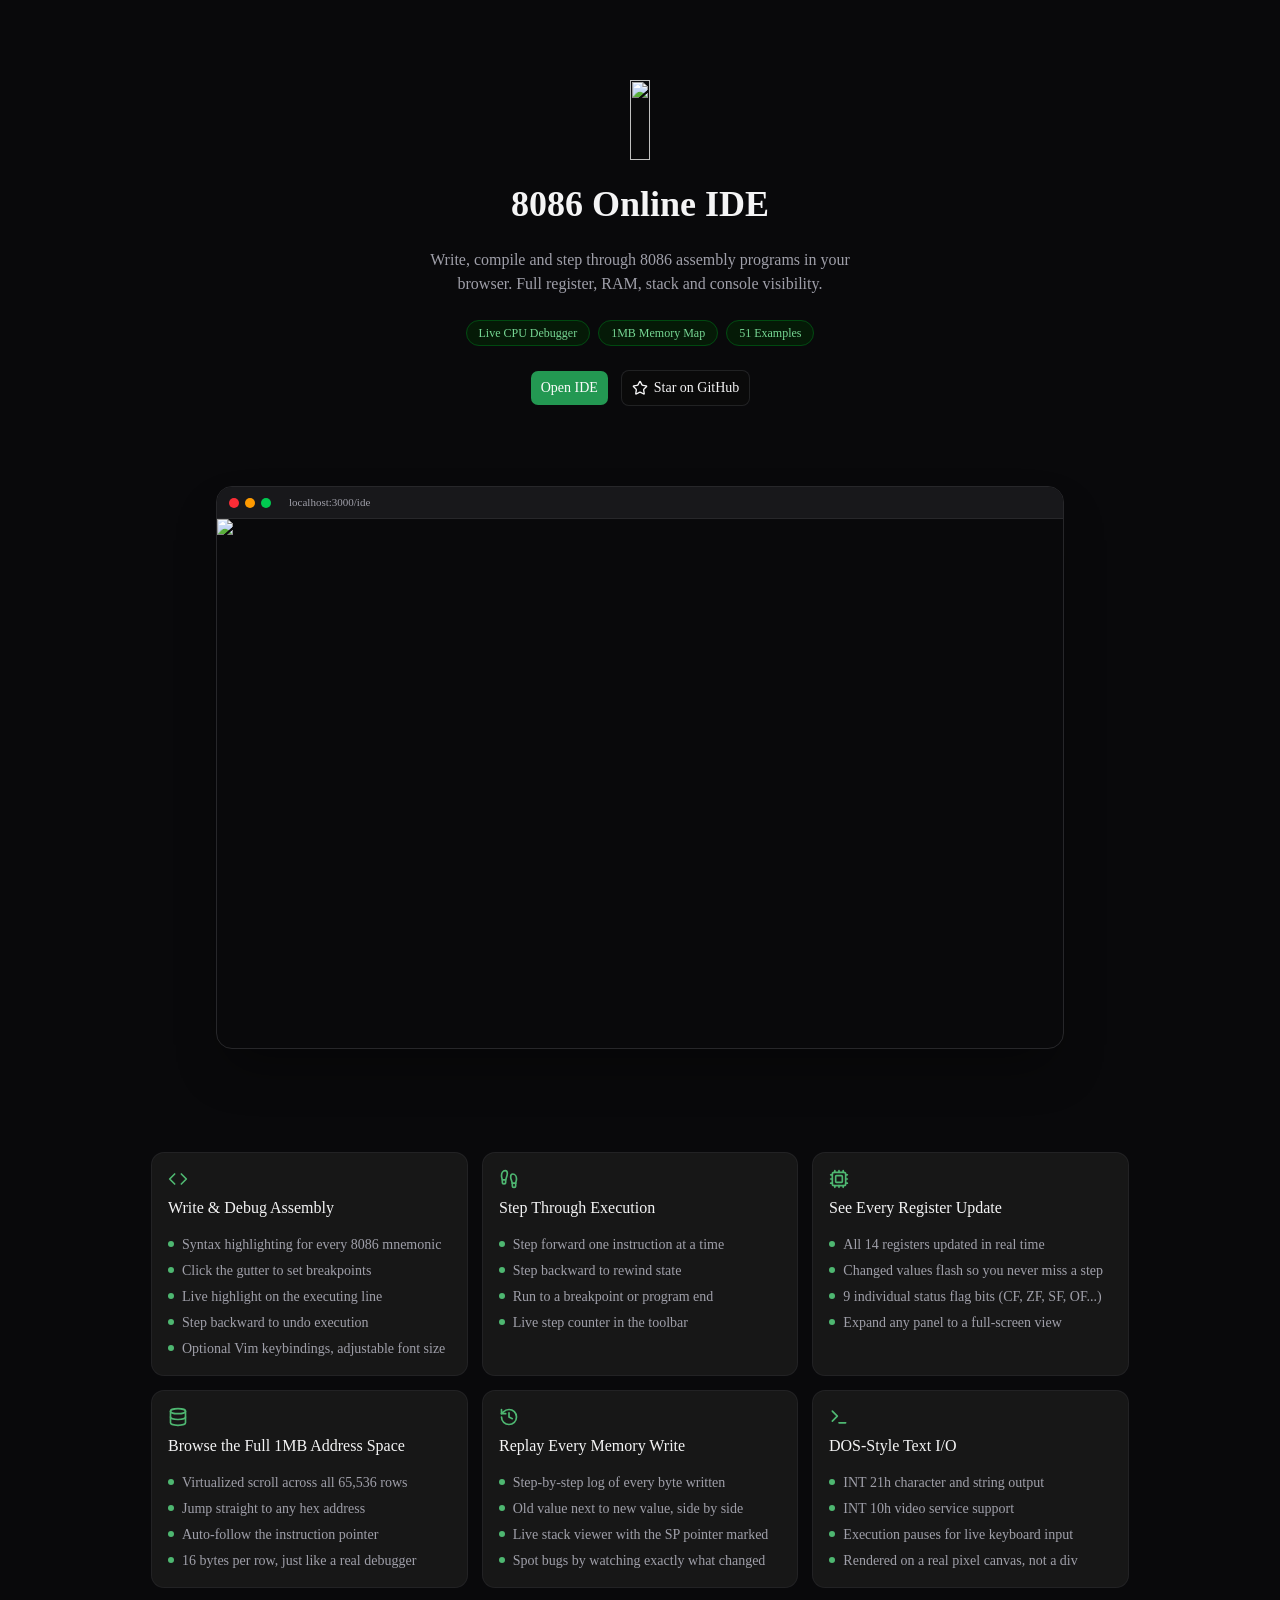
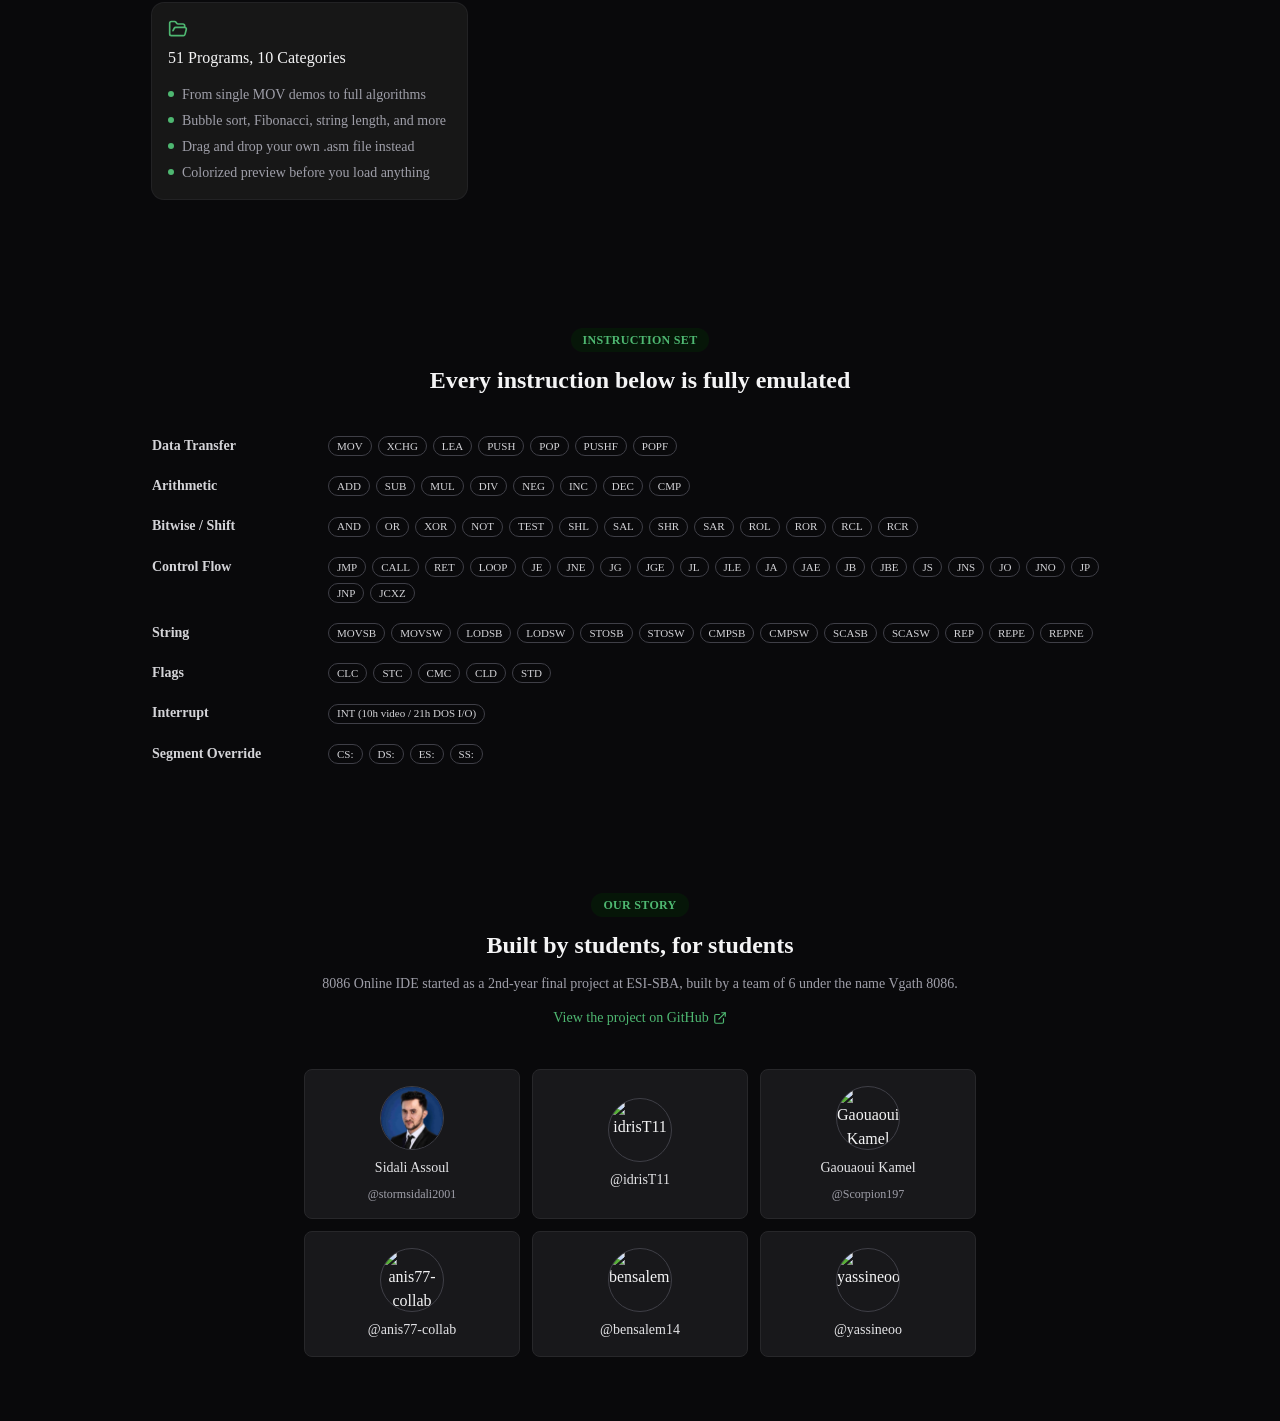
==== commit 89660fc7: "Deploying to gh-pages from @ vgath-8086/vgath-8086.github.io@ca4b1316a6564eb0dd9032e5ab4bc56833c1cd7" ====
--- a/index.html
+++ b/index.html
@@ -1 +1 @@
-<!DOCTYPE html><html lang="en" class="dark"><head><meta charSet="utf-8"/><meta name="viewport" content="width=device-width, initial-scale=1"/><link rel="preload" href="/_next/static/media/797e433ab948586e-s.p.08e28id.o-okb.woff2" as="font" crossorigin="" type="font/woff2"/><link rel="preload" as="image" href="/logo.png"/><link rel="preload" as="image" href="/screenshot-ide.png"/><link rel="stylesheet" href="/_next/static/chunks/09gsa6b2wnze8.css" data-precedence="next"/><link rel="preload" as="script" fetchPriority="low" href="/_next/static/chunks/0pw7_k2vyxa9n.js"/><script src="/_next/static/chunks/0tipb7k-c0vwx.js" async=""></script><script src="/_next/static/chunks/0nb.jqspx-ja4.js" async=""></script><script src="/_next/static/chunks/04nuw9~~tf19s.js" async=""></script><script src="/_next/static/chunks/turbopack-0w8h4ss2a_y6e.js" async=""></script><script src="/_next/static/chunks/12b9~mg3o6lnh.js" async=""></script><script src="/_next/static/chunks/0xs8ni7jz0o1p.js" async=""></script><script src="/_next/static/chunks/0rf1_fmwu26hw.js" async=""></script><script src="/_next/static/chunks/16ze_yeh.qsup.js" async=""></script><meta name="next-size-adjust" content=""/><title>8086 Online IDE</title><meta name="description" content="Interactive 8086 assembly emulator"/><link rel="icon" href="/favicon.ico?favicon.0_kux9sq0sk65.ico" sizes="48x48" type="image/x-icon"/><link rel="icon" href="/icon.png?icon.007rp3c0bua.e.png" sizes="512x512" type="image/png"/><script src="/_next/static/chunks/03~yq9q893hmn.js" noModule=""></script></head><body class="geist_mono_d85583d7-module__1dHVEa__variable font-mono bg-background text-foreground antialiased"><div hidden=""><!--$--><!--/$--></div><main class="flex flex-col items-center bg-zinc-950 text-zinc-100"><section class="w-full max-w-3xl px-6 pt-20 pb-10 flex flex-col items-center text-center gap-6"><img alt="" width="635" height="403" decoding="async" data-nimg="1" class="h-20 w-auto" style="color:transparent" src="/logo.png"/><h1 class="text-4xl font-bold text-zinc-100">8086 Online IDE</h1><p class="text-zinc-400 max-w-md">Write, compile and step through 8086 assembly programs in your browser. Full register, RAM, stack and console visibility.</p><div class="flex flex-wrap items-center justify-center gap-2"><span class="text-xs font-medium px-3 py-1 rounded-full bg-brand-900/40 text-brand-300 border border-brand-800">Live CPU Debugger</span><span class="text-xs font-medium px-3 py-1 rounded-full bg-brand-900/40 text-brand-300 border border-brand-800">1MB Memory Map</span><span class="text-xs font-medium px-3 py-1 rounded-full bg-brand-900/40 text-brand-300 border border-brand-800">51<!-- --> Examples</span></div><a href="/ide"><button type="button" tabindex="0" data-slot="button" class="group/button inline-flex shrink-0 items-center justify-center rounded-lg border border-transparent bg-clip-padding text-sm font-medium whitespace-nowrap transition-all outline-none select-none focus-visible:border-ring focus-visible:ring-3 focus-visible:ring-ring/50 active:not-aria-[haspopup]:translate-y-px disabled:pointer-events-none disabled:opacity-50 aria-invalid:border-destructive aria-invalid:ring-3 aria-invalid:ring-destructive/20 dark:aria-invalid:border-destructive/50 dark:aria-invalid:ring-destructive/40 [&amp;_svg]:pointer-events-none [&amp;_svg]:shrink-0 [&amp;_svg:not([class*=&#x27;size-&#x27;])]:size-4 bg-primary text-primary-foreground [a]:hover:bg-primary/80 h-9 gap-1.5 px-2.5 has-data-[icon=inline-end]:pr-2 has-data-[icon=inline-start]:pl-2">Open IDE</button></a></section><section class="w-full max-w-4xl px-6 py-10"><div class="rounded-2xl border border-zinc-800 overflow-hidden shadow-2xl shadow-black/40"><div class="h-8 bg-zinc-900 border-b border-zinc-800 flex items-center gap-1.5 px-3"><span class="h-2.5 w-2.5 rounded-full bg-red-500"></span><span class="h-2.5 w-2.5 rounded-full bg-amber-500"></span><span class="h-2.5 w-2.5 rounded-full bg-green-500"></span><span class="ml-3 text-[11px] text-zinc-400 font-mono">localhost:3000/ide</span></div><img alt="8086 Online IDE running the Fibonacci example, mid-step, with registers and RAM populated" width="2560" height="1600" decoding="async" data-nimg="1" class="w-full h-auto" style="color:transparent" src="/screenshot-ide.png"/></div></section><section class="w-full max-w-5xl px-6 py-16"><div class="grid grid-cols-1 sm:grid-cols-2 lg:grid-cols-3 gap-4"><div data-slot="card" data-size="default" class="group/card flex flex-col gap-4 overflow-hidden rounded-xl bg-card py-4 text-sm text-card-foreground ring-1 ring-foreground/10 has-data-[slot=card-footer]:pb-0 has-[&gt;img:first-child]:pt-0 data-[size=sm]:gap-3 data-[size=sm]:py-3 data-[size=sm]:has-data-[slot=card-footer]:pb-0 *:[img:first-child]:rounded-t-xl *:[img:last-child]:rounded-b-xl"><div data-slot="card-header" class="group/card-header @container/card-header grid auto-rows-min items-start gap-1 rounded-t-xl px-4 group-data-[size=sm]/card:px-3 has-data-[slot=card-action]:grid-cols-[1fr_auto] has-data-[slot=card-description]:grid-rows-[auto_auto] [.border-b]:pb-4 group-data-[size=sm]/card:[.border-b]:pb-3"><svg xmlns="http://www.w3.org/2000/svg" width="24" height="24" viewBox="0 0 24 24" fill="none" stroke="currentColor" stroke-width="2" stroke-linecap="round" stroke-linejoin="round" class="lucide lucide-code h-5 w-5 text-brand-400 mb-1" aria-hidden="true"><path d="m16 18 6-6-6-6"></path><path d="m8 6-6 6 6 6"></path></svg><div data-slot="card-title" class="text-base leading-snug font-medium group-data-[size=sm]/card:text-sm text-zinc-100">Write &amp; Debug Assembly</div></div><div data-slot="card-content" class="px-4 group-data-[size=sm]/card:px-3"><ul class="space-y-1.5"><li class="flex items-start gap-2 text-sm text-zinc-400"><span class="mt-1.5 h-1.5 w-1.5 rounded-full bg-brand-400 flex-shrink-0"></span>Syntax highlighting for every 8086 mnemonic</li><li class="flex items-start gap-2 text-sm text-zinc-400"><span class="mt-1.5 h-1.5 w-1.5 rounded-full bg-brand-400 flex-shrink-0"></span>Click the gutter to set breakpoints</li><li class="flex items-start gap-2 text-sm text-zinc-400"><span class="mt-1.5 h-1.5 w-1.5 rounded-full bg-brand-400 flex-shrink-0"></span>Live highlight on the executing line</li><li class="flex items-start gap-2 text-sm text-zinc-400"><span class="mt-1.5 h-1.5 w-1.5 rounded-full bg-brand-400 flex-shrink-0"></span>Step backward to undo execution</li><li class="flex items-start gap-2 text-sm text-zinc-400"><span class="mt-1.5 h-1.5 w-1.5 rounded-full bg-brand-400 flex-shrink-0"></span>Optional Vim keybindings, adjustable font size</li></ul></div></div><div data-slot="card" data-size="default" class="group/card flex flex-col gap-4 overflow-hidden rounded-xl bg-card py-4 text-sm text-card-foreground ring-1 ring-foreground/10 has-data-[slot=card-footer]:pb-0 has-[&gt;img:first-child]:pt-0 data-[size=sm]:gap-3 data-[size=sm]:py-3 data-[size=sm]:has-data-[slot=card-footer]:pb-0 *:[img:first-child]:rounded-t-xl *:[img:last-child]:rounded-b-xl"><div data-slot="card-header" class="group/card-header @container/card-header grid auto-rows-min items-start gap-1 rounded-t-xl px-4 group-data-[size=sm]/card:px-3 has-data-[slot=card-action]:grid-cols-[1fr_auto] has-data-[slot=card-description]:grid-rows-[auto_auto] [.border-b]:pb-4 group-data-[size=sm]/card:[.border-b]:pb-3"><svg xmlns="http://www.w3.org/2000/svg" width="24" height="24" viewBox="0 0 24 24" fill="none" stroke="currentColor" stroke-width="2" stroke-linecap="round" stroke-linejoin="round" class="lucide lucide-footprints h-5 w-5 text-brand-400 mb-1" aria-hidden="true"><path d="M4 16v-2.38C4 11.5 2.97 10.5 3 8c.03-2.72 1.49-6 4.5-6C9.37 2 10 3.8 10 5.5c0 3.11-2 5.66-2 8.68V16a2 2 0 1 1-4 0Z"></path><path d="M20 20v-2.38c0-2.12 1.03-3.12 1-5.62-.03-2.72-1.49-6-4.5-6C14.63 6 14 7.8 14 9.5c0 3.11 2 5.66 2 8.68V20a2 2 0 1 0 4 0Z"></path><path d="M16 17h4"></path><path d="M4 13h4"></path></svg><div data-slot="card-title" class="text-base leading-snug font-medium group-data-[size=sm]/card:text-sm text-zinc-100">Step Through Execution</div></div><div data-slot="card-content" class="px-4 group-data-[size=sm]/card:px-3"><ul class="space-y-1.5"><li class="flex items-start gap-2 text-sm text-zinc-400"><span class="mt-1.5 h-1.5 w-1.5 rounded-full bg-brand-400 flex-shrink-0"></span>Step forward one instruction at a time</li><li class="flex items-start gap-2 text-sm text-zinc-400"><span class="mt-1.5 h-1.5 w-1.5 rounded-full bg-brand-400 flex-shrink-0"></span>Step backward to rewind state</li><li class="flex items-start gap-2 text-sm text-zinc-400"><span class="mt-1.5 h-1.5 w-1.5 rounded-full bg-brand-400 flex-shrink-0"></span>Run to a breakpoint or program end</li><li class="flex items-start gap-2 text-sm text-zinc-400"><span class="mt-1.5 h-1.5 w-1.5 rounded-full bg-brand-400 flex-shrink-0"></span>Live step counter in the toolbar</li></ul></div></div><div data-slot="card" data-size="default" class="group/card flex flex-col gap-4 overflow-hidden rounded-xl bg-card py-4 text-sm text-card-foreground ring-1 ring-foreground/10 has-data-[slot=card-footer]:pb-0 has-[&gt;img:first-child]:pt-0 data-[size=sm]:gap-3 data-[size=sm]:py-3 data-[size=sm]:has-data-[slot=card-footer]:pb-0 *:[img:first-child]:rounded-t-xl *:[img:last-child]:rounded-b-xl"><div data-slot="card-header" class="group/card-header @container/card-header grid auto-rows-min items-start gap-1 rounded-t-xl px-4 group-data-[size=sm]/card:px-3 has-data-[slot=card-action]:grid-cols-[1fr_auto] has-data-[slot=card-description]:grid-rows-[auto_auto] [.border-b]:pb-4 group-data-[size=sm]/card:[.border-b]:pb-3"><svg xmlns="http://www.w3.org/2000/svg" width="24" height="24" viewBox="0 0 24 24" fill="none" stroke="currentColor" stroke-width="2" stroke-linecap="round" stroke-linejoin="round" class="lucide lucide-cpu h-5 w-5 text-brand-400 mb-1" aria-hidden="true"><path d="M12 20v2"></path><path d="M12 2v2"></path><path d="M17 20v2"></path><path d="M17 2v2"></path><path d="M2 12h2"></path><path d="M2 17h2"></path><path d="M2 7h2"></path><path d="M20 12h2"></path><path d="M20 17h2"></path><path d="M20 7h2"></path><path d="M7 20v2"></path><path d="M7 2v2"></path><rect x="4" y="4" width="16" height="16" rx="2"></rect><rect x="8" y="8" width="8" height="8" rx="1"></rect></svg><div data-slot="card-title" class="text-base leading-snug font-medium group-data-[size=sm]/card:text-sm text-zinc-100">See Every Register Update</div></div><div data-slot="card-content" class="px-4 group-data-[size=sm]/card:px-3"><ul class="space-y-1.5"><li class="flex items-start gap-2 text-sm text-zinc-400"><span class="mt-1.5 h-1.5 w-1.5 rounded-full bg-brand-400 flex-shrink-0"></span>All 14 registers updated in real time</li><li class="flex items-start gap-2 text-sm text-zinc-400"><span class="mt-1.5 h-1.5 w-1.5 rounded-full bg-brand-400 flex-shrink-0"></span>Changed values flash so you never miss a step</li><li class="flex items-start gap-2 text-sm text-zinc-400"><span class="mt-1.5 h-1.5 w-1.5 rounded-full bg-brand-400 flex-shrink-0"></span>9 individual status flag bits (CF, ZF, SF, OF...)</li><li class="flex items-start gap-2 text-sm text-zinc-400"><span class="mt-1.5 h-1.5 w-1.5 rounded-full bg-brand-400 flex-shrink-0"></span>Expand any panel to a full-screen view</li></ul></div></div><div data-slot="card" data-size="default" class="group/card flex flex-col gap-4 overflow-hidden rounded-xl bg-card py-4 text-sm text-card-foreground ring-1 ring-foreground/10 has-data-[slot=card-footer]:pb-0 has-[&gt;img:first-child]:pt-0 data-[size=sm]:gap-3 data-[size=sm]:py-3 data-[size=sm]:has-data-[slot=card-footer]:pb-0 *:[img:first-child]:rounded-t-xl *:[img:last-child]:rounded-b-xl"><div data-slot="card-header" class="group/card-header @container/card-header grid auto-rows-min items-start gap-1 rounded-t-xl px-4 group-data-[size=sm]/card:px-3 has-data-[slot=card-action]:grid-cols-[1fr_auto] has-data-[slot=card-description]:grid-rows-[auto_auto] [.border-b]:pb-4 group-data-[size=sm]/card:[.border-b]:pb-3"><svg xmlns="http://www.w3.org/2000/svg" width="24" height="24" viewBox="0 0 24 24" fill="none" stroke="currentColor" stroke-width="2" stroke-linecap="round" stroke-linejoin="round" class="lucide lucide-database h-5 w-5 text-brand-400 mb-1" aria-hidden="true"><ellipse cx="12" cy="5" rx="9" ry="3"></ellipse><path d="M3 5V19A9 3 0 0 0 21 19V5"></path><path d="M3 12A9 3 0 0 0 21 12"></path></svg><div data-slot="card-title" class="text-base leading-snug font-medium group-data-[size=sm]/card:text-sm text-zinc-100">Browse the Full 1MB Address Space</div></div><div data-slot="card-content" class="px-4 group-data-[size=sm]/card:px-3"><ul class="space-y-1.5"><li class="flex items-start gap-2 text-sm text-zinc-400"><span class="mt-1.5 h-1.5 w-1.5 rounded-full bg-brand-400 flex-shrink-0"></span>Virtualized scroll across all 65,536 rows</li><li class="flex items-start gap-2 text-sm text-zinc-400"><span class="mt-1.5 h-1.5 w-1.5 rounded-full bg-brand-400 flex-shrink-0"></span>Jump straight to any hex address</li><li class="flex items-start gap-2 text-sm text-zinc-400"><span class="mt-1.5 h-1.5 w-1.5 rounded-full bg-brand-400 flex-shrink-0"></span>Auto-follow the instruction pointer</li><li class="flex items-start gap-2 text-sm text-zinc-400"><span class="mt-1.5 h-1.5 w-1.5 rounded-full bg-brand-400 flex-shrink-0"></span>16 bytes per row, just like a real debugger</li></ul></div></div><div data-slot="card" data-size="default" class="group/card flex flex-col gap-4 overflow-hidden rounded-xl bg-card py-4 text-sm text-card-foreground ring-1 ring-foreground/10 has-data-[slot=card-footer]:pb-0 has-[&gt;img:first-child]:pt-0 data-[size=sm]:gap-3 data-[size=sm]:py-3 data-[size=sm]:has-data-[slot=card-footer]:pb-0 *:[img:first-child]:rounded-t-xl *:[img:last-child]:rounded-b-xl"><div data-slot="card-header" class="group/card-header @container/card-header grid auto-rows-min items-start gap-1 rounded-t-xl px-4 group-data-[size=sm]/card:px-3 has-data-[slot=card-action]:grid-cols-[1fr_auto] has-data-[slot=card-description]:grid-rows-[auto_auto] [.border-b]:pb-4 group-data-[size=sm]/card:[.border-b]:pb-3"><svg xmlns="http://www.w3.org/2000/svg" width="24" height="24" viewBox="0 0 24 24" fill="none" stroke="currentColor" stroke-width="2" stroke-linecap="round" stroke-linejoin="round" class="lucide lucide-history h-5 w-5 text-brand-400 mb-1" aria-hidden="true"><path d="M3 12a9 9 0 1 0 9-9 9.75 9.75 0 0 0-6.74 2.74L3 8"></path><path d="M3 3v5h5"></path><path d="M12 7v5l4 2"></path></svg><div data-slot="card-title" class="text-base leading-snug font-medium group-data-[size=sm]/card:text-sm text-zinc-100">Replay Every Memory Write</div></div><div data-slot="card-content" class="px-4 group-data-[size=sm]/card:px-3"><ul class="space-y-1.5"><li class="flex items-start gap-2 text-sm text-zinc-400"><span class="mt-1.5 h-1.5 w-1.5 rounded-full bg-brand-400 flex-shrink-0"></span>Step-by-step log of every byte written</li><li class="flex items-start gap-2 text-sm text-zinc-400"><span class="mt-1.5 h-1.5 w-1.5 rounded-full bg-brand-400 flex-shrink-0"></span>Old value next to new value, side by side</li><li class="flex items-start gap-2 text-sm text-zinc-400"><span class="mt-1.5 h-1.5 w-1.5 rounded-full bg-brand-400 flex-shrink-0"></span>Live stack viewer with the SP pointer marked</li><li class="flex items-start gap-2 text-sm text-zinc-400"><span class="mt-1.5 h-1.5 w-1.5 rounded-full bg-brand-400 flex-shrink-0"></span>Spot bugs by watching exactly what changed</li></ul></div></div><div data-slot="card" data-size="default" class="group/card flex flex-col gap-4 overflow-hidden rounded-xl bg-card py-4 text-sm text-card-foreground ring-1 ring-foreground/10 has-data-[slot=card-footer]:pb-0 has-[&gt;img:first-child]:pt-0 data-[size=sm]:gap-3 data-[size=sm]:py-3 data-[size=sm]:has-data-[slot=card-footer]:pb-0 *:[img:first-child]:rounded-t-xl *:[img:last-child]:rounded-b-xl"><div data-slot="card-header" class="group/card-header @container/card-header grid auto-rows-min items-start gap-1 rounded-t-xl px-4 group-data-[size=sm]/card:px-3 has-data-[slot=card-action]:grid-cols-[1fr_auto] has-data-[slot=card-description]:grid-rows-[auto_auto] [.border-b]:pb-4 group-data-[size=sm]/card:[.border-b]:pb-3"><svg xmlns="http://www.w3.org/2000/svg" width="24" height="24" viewBox="0 0 24 24" fill="none" stroke="currentColor" stroke-width="2" stroke-linecap="round" stroke-linejoin="round" class="lucide lucide-terminal h-5 w-5 text-brand-400 mb-1" aria-hidden="true"><path d="M12 19h8"></path><path d="m4 17 6-6-6-6"></path></svg><div data-slot="card-title" class="text-base leading-snug font-medium group-data-[size=sm]/card:text-sm text-zinc-100">DOS-Style Text I/O</div></div><div data-slot="card-content" class="px-4 group-data-[size=sm]/card:px-3"><ul class="space-y-1.5"><li class="flex items-start gap-2 text-sm text-zinc-400"><span class="mt-1.5 h-1.5 w-1.5 rounded-full bg-brand-400 flex-shrink-0"></span>INT 21h character and string output</li><li class="flex items-start gap-2 text-sm text-zinc-400"><span class="mt-1.5 h-1.5 w-1.5 rounded-full bg-brand-400 flex-shrink-0"></span>INT 10h video service support</li><li class="flex items-start gap-2 text-sm text-zinc-400"><span class="mt-1.5 h-1.5 w-1.5 rounded-full bg-brand-400 flex-shrink-0"></span>Execution pauses for live keyboard input</li><li class="flex items-start gap-2 text-sm text-zinc-400"><span class="mt-1.5 h-1.5 w-1.5 rounded-full bg-brand-400 flex-shrink-0"></span>Rendered on a real pixel canvas, not a div</li></ul></div></div><div data-slot="card" data-size="default" class="group/card flex flex-col gap-4 overflow-hidden rounded-xl bg-card py-4 text-sm text-card-foreground ring-1 ring-foreground/10 has-data-[slot=card-footer]:pb-0 has-[&gt;img:first-child]:pt-0 data-[size=sm]:gap-3 data-[size=sm]:py-3 data-[size=sm]:has-data-[slot=card-footer]:pb-0 *:[img:first-child]:rounded-t-xl *:[img:last-child]:rounded-b-xl"><div data-slot="card-header" class="group/card-header @container/card-header grid auto-rows-min items-start gap-1 rounded-t-xl px-4 group-data-[size=sm]/card:px-3 has-data-[slot=card-action]:grid-cols-[1fr_auto] has-data-[slot=card-description]:grid-rows-[auto_auto] [.border-b]:pb-4 group-data-[size=sm]/card:[.border-b]:pb-3"><svg xmlns="http://www.w3.org/2000/svg" width="24" height="24" viewBox="0 0 24 24" fill="none" stroke="currentColor" stroke-width="2" stroke-linecap="round" stroke-linejoin="round" class="lucide lucide-folder-open h-5 w-5 text-brand-400 mb-1" aria-hidden="true"><path d="m6 14 1.5-2.9A2 2 0 0 1 9.24 10H20a2 2 0 0 1 1.94 2.5l-1.54 6a2 2 0 0 1-1.95 1.5H4a2 2 0 0 1-2-2V5a2 2 0 0 1 2-2h3.9a2 2 0 0 1 1.69.9l.81 1.2a2 2 0 0 0 1.67.9H18a2 2 0 0 1 2 2v2"></path></svg><div data-slot="card-title" class="text-base leading-snug font-medium group-data-[size=sm]/card:text-sm text-zinc-100">51 Programs, 10 Categories</div></div><div data-slot="card-content" class="px-4 group-data-[size=sm]/card:px-3"><ul class="space-y-1.5"><li class="flex items-start gap-2 text-sm text-zinc-400"><span class="mt-1.5 h-1.5 w-1.5 rounded-full bg-brand-400 flex-shrink-0"></span>From single MOV demos to full algorithms</li><li class="flex items-start gap-2 text-sm text-zinc-400"><span class="mt-1.5 h-1.5 w-1.5 rounded-full bg-brand-400 flex-shrink-0"></span>Bubble sort, Fibonacci, string length, and more</li><li class="flex items-start gap-2 text-sm text-zinc-400"><span class="mt-1.5 h-1.5 w-1.5 rounded-full bg-brand-400 flex-shrink-0"></span>Drag and drop your own .asm file instead</li><li class="flex items-start gap-2 text-sm text-zinc-400"><span class="mt-1.5 h-1.5 w-1.5 rounded-full bg-brand-400 flex-shrink-0"></span>Colorized preview before you load anything</li></ul></div></div></div></section><section class="w-full max-w-5xl px-6 py-16"><div class="text-center mb-10"><span class="inline-block text-xs font-semibold uppercase tracking-wide text-brand-400 bg-brand-900/30 rounded-full px-3 py-1 mb-3">Instruction Set</span><h2 class="text-2xl font-bold text-zinc-100">Every instruction below is fully emulated</h2></div><div class="space-y-5"><div class="flex flex-col sm:flex-row sm:items-baseline gap-2 sm:gap-4"><div class="sm:w-40 flex-shrink-0 text-sm font-semibold text-zinc-300">Data Transfer</div><div class="flex flex-wrap gap-1.5"><span data-slot="badge" data-variant="outline" class="group/badge inline-flex h-5 w-fit shrink-0 items-center justify-center gap-1 overflow-hidden rounded-4xl border px-2 py-0.5 font-medium whitespace-nowrap transition-all focus-visible:border-ring focus-visible:ring-[3px] focus-visible:ring-ring/50 has-data-[icon=inline-end]:pr-1.5 has-data-[icon=inline-start]:pl-1.5 aria-invalid:border-destructive aria-invalid:ring-destructive/20 dark:aria-invalid:ring-destructive/40 [&amp;&gt;svg]:pointer-events-none [&amp;&gt;svg]:size-3! [a]:hover:bg-muted [a]:hover:text-muted-foreground font-mono text-[11px] text-zinc-300 border-zinc-700">MOV</span><span data-slot="badge" data-variant="outline" class="group/badge inline-flex h-5 w-fit shrink-0 items-center justify-center gap-1 overflow-hidden rounded-4xl border px-2 py-0.5 font-medium whitespace-nowrap transition-all focus-visible:border-ring focus-visible:ring-[3px] focus-visible:ring-ring/50 has-data-[icon=inline-end]:pr-1.5 has-data-[icon=inline-start]:pl-1.5 aria-invalid:border-destructive aria-invalid:ring-destructive/20 dark:aria-invalid:ring-destructive/40 [&amp;&gt;svg]:pointer-events-none [&amp;&gt;svg]:size-3! [a]:hover:bg-muted [a]:hover:text-muted-foreground font-mono text-[11px] text-zinc-300 border-zinc-700">XCHG</span><span data-slot="badge" data-variant="outline" class="group/badge inline-flex h-5 w-fit shrink-0 items-center justify-center gap-1 overflow-hidden rounded-4xl border px-2 py-0.5 font-medium whitespace-nowrap transition-all focus-visible:border-ring focus-visible:ring-[3px] focus-visible:ring-ring/50 has-data-[icon=inline-end]:pr-1.5 has-data-[icon=inline-start]:pl-1.5 aria-invalid:border-destructive aria-invalid:ring-destructive/20 dark:aria-invalid:ring-destructive/40 [&amp;&gt;svg]:pointer-events-none [&amp;&gt;svg]:size-3! [a]:hover:bg-muted [a]:hover:text-muted-foreground font-mono text-[11px] text-zinc-300 border-zinc-700">LEA</span><span data-slot="badge" data-variant="outline" class="group/badge inline-flex h-5 w-fit shrink-0 items-center justify-center gap-1 overflow-hidden rounded-4xl border px-2 py-0.5 font-medium whitespace-nowrap transition-all focus-visible:border-ring focus-visible:ring-[3px] focus-visible:ring-ring/50 has-data-[icon=inline-end]:pr-1.5 has-data-[icon=inline-start]:pl-1.5 aria-invalid:border-destructive aria-invalid:ring-destructive/20 dark:aria-invalid:ring-destructive/40 [&amp;&gt;svg]:pointer-events-none [&amp;&gt;svg]:size-3! [a]:hover:bg-muted [a]:hover:text-muted-foreground font-mono text-[11px] text-zinc-300 border-zinc-700">PUSH</span><span data-slot="badge" data-variant="outline" class="group/badge inline-flex h-5 w-fit shrink-0 items-center justify-center gap-1 overflow-hidden rounded-4xl border px-2 py-0.5 font-medium whitespace-nowrap transition-all focus-visible:border-ring focus-visible:ring-[3px] focus-visible:ring-ring/50 has-data-[icon=inline-end]:pr-1.5 has-data-[icon=inline-start]:pl-1.5 aria-invalid:border-destructive aria-invalid:ring-destructive/20 dark:aria-invalid:ring-destructive/40 [&amp;&gt;svg]:pointer-events-none [&amp;&gt;svg]:size-3! [a]:hover:bg-muted [a]:hover:text-muted-foreground font-mono text-[11px] text-zinc-300 border-zinc-700">POP</span><span data-slot="badge" data-variant="outline" class="group/badge inline-flex h-5 w-fit shrink-0 items-center justify-center gap-1 overflow-hidden rounded-4xl border px-2 py-0.5 font-medium whitespace-nowrap transition-all focus-visible:border-ring focus-visible:ring-[3px] focus-visible:ring-ring/50 has-data-[icon=inline-end]:pr-1.5 has-data-[icon=inline-start]:pl-1.5 aria-invalid:border-destructive aria-invalid:ring-destructive/20 dark:aria-invalid:ring-destructive/40 [&amp;&gt;svg]:pointer-events-none [&amp;&gt;svg]:size-3! [a]:hover:bg-muted [a]:hover:text-muted-foreground font-mono text-[11px] text-zinc-300 border-zinc-700">PUSHF</span><span data-slot="badge" data-variant="outline" class="group/badge inline-flex h-5 w-fit shrink-0 items-center justify-center gap-1 overflow-hidden rounded-4xl border px-2 py-0.5 font-medium whitespace-nowrap transition-all focus-visible:border-ring focus-visible:ring-[3px] focus-visible:ring-ring/50 has-data-[icon=inline-end]:pr-1.5 has-data-[icon=inline-start]:pl-1.5 aria-invalid:border-destructive aria-invalid:ring-destructive/20 dark:aria-invalid:ring-destructive/40 [&amp;&gt;svg]:pointer-events-none [&amp;&gt;svg]:size-3! [a]:hover:bg-muted [a]:hover:text-muted-foreground font-mono text-[11px] text-zinc-300 border-zinc-700">POPF</span></div></div><div class="flex flex-col sm:flex-row sm:items-baseline gap-2 sm:gap-4"><div class="sm:w-40 flex-shrink-0 text-sm font-semibold text-zinc-300">Arithmetic</div><div class="flex flex-wrap gap-1.5"><span data-slot="badge" data-variant="outline" class="group/badge inline-flex h-5 w-fit shrink-0 items-center justify-center gap-1 overflow-hidden rounded-4xl border px-2 py-0.5 font-medium whitespace-nowrap transition-all focus-visible:border-ring focus-visible:ring-[3px] focus-visible:ring-ring/50 has-data-[icon=inline-end]:pr-1.5 has-data-[icon=inline-start]:pl-1.5 aria-invalid:border-destructive aria-invalid:ring-destructive/20 dark:aria-invalid:ring-destructive/40 [&amp;&gt;svg]:pointer-events-none [&amp;&gt;svg]:size-3! [a]:hover:bg-muted [a]:hover:text-muted-foreground font-mono text-[11px] text-zinc-300 border-zinc-700">ADD</span><span data-slot="badge" data-variant="outline" class="group/badge inline-flex h-5 w-fit shrink-0 items-center justify-center gap-1 overflow-hidden rounded-4xl border px-2 py-0.5 font-medium whitespace-nowrap transition-all focus-visible:border-ring focus-visible:ring-[3px] focus-visible:ring-ring/50 has-data-[icon=inline-end]:pr-1.5 has-data-[icon=inline-start]:pl-1.5 aria-invalid:border-destructive aria-invalid:ring-destructive/20 dark:aria-invalid:ring-destructive/40 [&amp;&gt;svg]:pointer-events-none [&amp;&gt;svg]:size-3! [a]:hover:bg-muted [a]:hover:text-muted-foreground font-mono text-[11px] text-zinc-300 border-zinc-700">SUB</span><span data-slot="badge" data-variant="outline" class="group/badge inline-flex h-5 w-fit shrink-0 items-center justify-center gap-1 overflow-hidden rounded-4xl border px-2 py-0.5 font-medium whitespace-nowrap transition-all focus-visible:border-ring focus-visible:ring-[3px] focus-visible:ring-ring/50 has-data-[icon=inline-end]:pr-1.5 has-data-[icon=inline-start]:pl-1.5 aria-invalid:border-destructive aria-invalid:ring-destructive/20 dark:aria-invalid:ring-destructive/40 [&amp;&gt;svg]:pointer-events-none [&amp;&gt;svg]:size-3! [a]:hover:bg-muted [a]:hover:text-muted-foreground font-mono text-[11px] text-zinc-300 border-zinc-700">MUL</span><span data-slot="badge" data-variant="outline" class="group/badge inline-flex h-5 w-fit shrink-0 items-center justify-center gap-1 overflow-hidden rounded-4xl border px-2 py-0.5 font-medium whitespace-nowrap transition-all focus-visible:border-ring focus-visible:ring-[3px] focus-visible:ring-ring/50 has-data-[icon=inline-end]:pr-1.5 has-data-[icon=inline-start]:pl-1.5 aria-invalid:border-destructive aria-invalid:ring-destructive/20 dark:aria-invalid:ring-destructive/40 [&amp;&gt;svg]:pointer-events-none [&amp;&gt;svg]:size-3! [a]:hover:bg-muted [a]:hover:text-muted-foreground font-mono text-[11px] text-zinc-300 border-zinc-700">DIV</span><span data-slot="badge" data-variant="outline" class="group/badge inline-flex h-5 w-fit shrink-0 items-center justify-center gap-1 overflow-hidden rounded-4xl border px-2 py-0.5 font-medium whitespace-nowrap transition-all focus-visible:border-ring focus-visible:ring-[3px] focus-visible:ring-ring/50 has-data-[icon=inline-end]:pr-1.5 has-data-[icon=inline-start]:pl-1.5 aria-invalid:border-destructive aria-invalid:ring-destructive/20 dark:aria-invalid:ring-destructive/40 [&amp;&gt;svg]:pointer-events-none [&amp;&gt;svg]:size-3! [a]:hover:bg-muted [a]:hover:text-muted-foreground font-mono text-[11px] text-zinc-300 border-zinc-700">NEG</span><span data-slot="badge" data-variant="outline" class="group/badge inline-flex h-5 w-fit shrink-0 items-center justify-center gap-1 overflow-hidden rounded-4xl border px-2 py-0.5 font-medium whitespace-nowrap transition-all focus-visible:border-ring focus-visible:ring-[3px] focus-visible:ring-ring/50 has-data-[icon=inline-end]:pr-1.5 has-data-[icon=inline-start]:pl-1.5 aria-invalid:border-destructive aria-invalid:ring-destructive/20 dark:aria-invalid:ring-destructive/40 [&amp;&gt;svg]:pointer-events-none [&amp;&gt;svg]:size-3! [a]:hover:bg-muted [a]:hover:text-muted-foreground font-mono text-[11px] text-zinc-300 border-zinc-700">INC</span><span data-slot="badge" data-variant="outline" class="group/badge inline-flex h-5 w-fit shrink-0 items-center justify-center gap-1 overflow-hidden rounded-4xl border px-2 py-0.5 font-medium whitespace-nowrap transition-all focus-visible:border-ring focus-visible:ring-[3px] focus-visible:ring-ring/50 has-data-[icon=inline-end]:pr-1.5 has-data-[icon=inline-start]:pl-1.5 aria-invalid:border-destructive aria-invalid:ring-destructive/20 dark:aria-invalid:ring-destructive/40 [&amp;&gt;svg]:pointer-events-none [&amp;&gt;svg]:size-3! [a]:hover:bg-muted [a]:hover:text-muted-foreground font-mono text-[11px] text-zinc-300 border-zinc-700">DEC</span><span data-slot="badge" data-variant="outline" class="group/badge inline-flex h-5 w-fit shrink-0 items-center justify-center gap-1 overflow-hidden rounded-4xl border px-2 py-0.5 font-medium whitespace-nowrap transition-all focus-visible:border-ring focus-visible:ring-[3px] focus-visible:ring-ring/50 has-data-[icon=inline-end]:pr-1.5 has-data-[icon=inline-start]:pl-1.5 aria-invalid:border-destructive aria-invalid:ring-destructive/20 dark:aria-invalid:ring-destructive/40 [&amp;&gt;svg]:pointer-events-none [&amp;&gt;svg]:size-3! [a]:hover:bg-muted [a]:hover:text-muted-foreground font-mono text-[11px] text-zinc-300 border-zinc-700">CMP</span></div></div><div class="flex flex-col sm:flex-row sm:items-baseline gap-2 sm:gap-4"><div class="sm:w-40 flex-shrink-0 text-sm font-semibold text-zinc-300">Bitwise / Shift</div><div class="flex flex-wrap gap-1.5"><span data-slot="badge" data-variant="outline" class="group/badge inline-flex h-5 w-fit shrink-0 items-center justify-center gap-1 overflow-hidden rounded-4xl border px-2 py-0.5 font-medium whitespace-nowrap transition-all focus-visible:border-ring focus-visible:ring-[3px] focus-visible:ring-ring/50 has-data-[icon=inline-end]:pr-1.5 has-data-[icon=inline-start]:pl-1.5 aria-invalid:border-destructive aria-invalid:ring-destructive/20 dark:aria-invalid:ring-destructive/40 [&amp;&gt;svg]:pointer-events-none [&amp;&gt;svg]:size-3! [a]:hover:bg-muted [a]:hover:text-muted-foreground font-mono text-[11px] text-zinc-300 border-zinc-700">AND</span><span data-slot="badge" data-variant="outline" class="group/badge inline-flex h-5 w-fit shrink-0 items-center justify-center gap-1 overflow-hidden rounded-4xl border px-2 py-0.5 font-medium whitespace-nowrap transition-all focus-visible:border-ring focus-visible:ring-[3px] focus-visible:ring-ring/50 has-data-[icon=inline-end]:pr-1.5 has-data-[icon=inline-start]:pl-1.5 aria-invalid:border-destructive aria-invalid:ring-destructive/20 dark:aria-invalid:ring-destructive/40 [&amp;&gt;svg]:pointer-events-none [&amp;&gt;svg]:size-3! [a]:hover:bg-muted [a]:hover:text-muted-foreground font-mono text-[11px] text-zinc-300 border-zinc-700">OR</span><span data-slot="badge" data-variant="outline" class="group/badge inline-flex h-5 w-fit shrink-0 items-center justify-center gap-1 overflow-hidden rounded-4xl border px-2 py-0.5 font-medium whitespace-nowrap transition-all focus-visible:border-ring focus-visible:ring-[3px] focus-visible:ring-ring/50 has-data-[icon=inline-end]:pr-1.5 has-data-[icon=inline-start]:pl-1.5 aria-invalid:border-destructive aria-invalid:ring-destructive/20 dark:aria-invalid:ring-destructive/40 [&amp;&gt;svg]:pointer-events-none [&amp;&gt;svg]:size-3! [a]:hover:bg-muted [a]:hover:text-muted-foreground font-mono text-[11px] text-zinc-300 border-zinc-700">XOR</span><span data-slot="badge" data-variant="outline" class="group/badge inline-flex h-5 w-fit shrink-0 items-center justify-center gap-1 overflow-hidden rounded-4xl border px-2 py-0.5 font-medium whitespace-nowrap transition-all focus-visible:border-ring focus-visible:ring-[3px] focus-visible:ring-ring/50 has-data-[icon=inline-end]:pr-1.5 has-data-[icon=inline-start]:pl-1.5 aria-invalid:border-destructive aria-invalid:ring-destructive/20 dark:aria-invalid:ring-destructive/40 [&amp;&gt;svg]:pointer-events-none [&amp;&gt;svg]:size-3! [a]:hover:bg-muted [a]:hover:text-muted-foreground font-mono text-[11px] text-zinc-300 border-zinc-700">NOT</span><span data-slot="badge" data-variant="outline" class="group/badge inline-flex h-5 w-fit shrink-0 items-center justify-center gap-1 overflow-hidden rounded-4xl border px-2 py-0.5 font-medium whitespace-nowrap transition-all focus-visible:border-ring focus-visible:ring-[3px] focus-visible:ring-ring/50 has-data-[icon=inline-end]:pr-1.5 has-data-[icon=inline-start]:pl-1.5 aria-invalid:border-destructive aria-invalid:ring-destructive/20 dark:aria-invalid:ring-destructive/40 [&amp;&gt;svg]:pointer-events-none [&amp;&gt;svg]:size-3! [a]:hover:bg-muted [a]:hover:text-muted-foreground font-mono text-[11px] text-zinc-300 border-zinc-700">TEST</span><span data-slot="badge" data-variant="outline" class="group/badge inline-flex h-5 w-fit shrink-0 items-center justify-center gap-1 overflow-hidden rounded-4xl border px-2 py-0.5 font-medium whitespace-nowrap transition-all focus-visible:border-ring focus-visible:ring-[3px] focus-visible:ring-ring/50 has-data-[icon=inline-end]:pr-1.5 has-data-[icon=inline-start]:pl-1.5 aria-invalid:border-destructive aria-invalid:ring-destructive/20 dark:aria-invalid:ring-destructive/40 [&amp;&gt;svg]:pointer-events-none [&amp;&gt;svg]:size-3! [a]:hover:bg-muted [a]:hover:text-muted-foreground font-mono text-[11px] text-zinc-300 border-zinc-700">SHL</span><span data-slot="badge" data-variant="outline" class="group/badge inline-flex h-5 w-fit shrink-0 items-center justify-center gap-1 overflow-hidden rounded-4xl border px-2 py-0.5 font-medium whitespace-nowrap transition-all focus-visible:border-ring focus-visible:ring-[3px] focus-visible:ring-ring/50 has-data-[icon=inline-end]:pr-1.5 has-data-[icon=inline-start]:pl-1.5 aria-invalid:border-destructive aria-invalid:ring-destructive/20 dark:aria-invalid:ring-destructive/40 [&amp;&gt;svg]:pointer-events-none [&amp;&gt;svg]:size-3! [a]:hover:bg-muted [a]:hover:text-muted-foreground font-mono text-[11px] text-zinc-300 border-zinc-700">SAL</span><span data-slot="badge" data-variant="outline" class="group/badge inline-flex h-5 w-fit shrink-0 items-center justify-center gap-1 overflow-hidden rounded-4xl border px-2 py-0.5 font-medium whitespace-nowrap transition-all focus-visible:border-ring focus-visible:ring-[3px] focus-visible:ring-ring/50 has-data-[icon=inline-end]:pr-1.5 has-data-[icon=inline-start]:pl-1.5 aria-invalid:border-destructive aria-invalid:ring-destructive/20 dark:aria-invalid:ring-destructive/40 [&amp;&gt;svg]:pointer-events-none [&amp;&gt;svg]:size-3! [a]:hover:bg-muted [a]:hover:text-muted-foreground font-mono text-[11px] text-zinc-300 border-zinc-700">SHR</span><span data-slot="badge" data-variant="outline" class="group/badge inline-flex h-5 w-fit shrink-0 items-center justify-center gap-1 overflow-hidden rounded-4xl border px-2 py-0.5 font-medium whitespace-nowrap transition-all focus-visible:border-ring focus-visible:ring-[3px] focus-visible:ring-ring/50 has-data-[icon=inline-end]:pr-1.5 has-data-[icon=inline-start]:pl-1.5 aria-invalid:border-destructive aria-invalid:ring-destructive/20 dark:aria-invalid:ring-destructive/40 [&amp;&gt;svg]:pointer-events-none [&amp;&gt;svg]:size-3! [a]:hover:bg-muted [a]:hover:text-muted-foreground font-mono text-[11px] text-zinc-300 border-zinc-700">SAR</span><span data-slot="badge" data-variant="outline" class="group/badge inline-flex h-5 w-fit shrink-0 items-center justify-center gap-1 overflow-hidden rounded-4xl border px-2 py-0.5 font-medium whitespace-nowrap transition-all focus-visible:border-ring focus-visible:ring-[3px] focus-visible:ring-ring/50 has-data-[icon=inline-end]:pr-1.5 has-data-[icon=inline-start]:pl-1.5 aria-invalid:border-destructive aria-invalid:ring-destructive/20 dark:aria-invalid:ring-destructive/40 [&amp;&gt;svg]:pointer-events-none [&amp;&gt;svg]:size-3! [a]:hover:bg-muted [a]:hover:text-muted-foreground font-mono text-[11px] text-zinc-300 border-zinc-700">ROL</span><span data-slot="badge" data-variant="outline" class="group/badge inline-flex h-5 w-fit shrink-0 items-center justify-center gap-1 overflow-hidden rounded-4xl border px-2 py-0.5 font-medium whitespace-nowrap transition-all focus-visible:border-ring focus-visible:ring-[3px] focus-visible:ring-ring/50 has-data-[icon=inline-end]:pr-1.5 has-data-[icon=inline-start]:pl-1.5 aria-invalid:border-destructive aria-invalid:ring-destructive/20 dark:aria-invalid:ring-destructive/40 [&amp;&gt;svg]:pointer-events-none [&amp;&gt;svg]:size-3! [a]:hover:bg-muted [a]:hover:text-muted-foreground font-mono text-[11px] text-zinc-300 border-zinc-700">ROR</span><span data-slot="badge" data-variant="outline" class="group/badge inline-flex h-5 w-fit shrink-0 items-center justify-center gap-1 overflow-hidden rounded-4xl border px-2 py-0.5 font-medium whitespace-nowrap transition-all focus-visible:border-ring focus-visible:ring-[3px] focus-visible:ring-ring/50 has-data-[icon=inline-end]:pr-1.5 has-data-[icon=inline-start]:pl-1.5 aria-invalid:border-destructive aria-invalid:ring-destructive/20 dark:aria-invalid:ring-destructive/40 [&amp;&gt;svg]:pointer-events-none [&amp;&gt;svg]:size-3! [a]:hover:bg-muted [a]:hover:text-muted-foreground font-mono text-[11px] text-zinc-300 border-zinc-700">RCL</span><span data-slot="badge" data-variant="outline" class="group/badge inline-flex h-5 w-fit shrink-0 items-center justify-center gap-1 overflow-hidden rounded-4xl border px-2 py-0.5 font-medium whitespace-nowrap transition-all focus-visible:border-ring focus-visible:ring-[3px] focus-visible:ring-ring/50 has-data-[icon=inline-end]:pr-1.5 has-data-[icon=inline-start]:pl-1.5 aria-invalid:border-destructive aria-invalid:ring-destructive/20 dark:aria-invalid:ring-destructive/40 [&amp;&gt;svg]:pointer-events-none [&amp;&gt;svg]:size-3! [a]:hover:bg-muted [a]:hover:text-muted-foreground font-mono text-[11px] text-zinc-300 border-zinc-700">RCR</span></div></div><div class="flex flex-col sm:flex-row sm:items-baseline gap-2 sm:gap-4"><div class="sm:w-40 flex-shrink-0 text-sm font-semibold text-zinc-300">Control Flow</div><div class="flex flex-wrap gap-1.5"><span data-slot="badge" data-variant="outline" class="group/badge inline-flex h-5 w-fit shrink-0 items-center justify-center gap-1 overflow-hidden rounded-4xl border px-2 py-0.5 font-medium whitespace-nowrap transition-all focus-visible:border-ring focus-visible:ring-[3px] focus-visible:ring-ring/50 has-data-[icon=inline-end]:pr-1.5 has-data-[icon=inline-start]:pl-1.5 aria-invalid:border-destructive aria-invalid:ring-destructive/20 dark:aria-invalid:ring-destructive/40 [&amp;&gt;svg]:pointer-events-none [&amp;&gt;svg]:size-3! [a]:hover:bg-muted [a]:hover:text-muted-foreground font-mono text-[11px] text-zinc-300 border-zinc-700">JMP</span><span data-slot="badge" data-variant="outline" class="group/badge inline-flex h-5 w-fit shrink-0 items-center justify-center gap-1 overflow-hidden rounded-4xl border px-2 py-0.5 font-medium whitespace-nowrap transition-all focus-visible:border-ring focus-visible:ring-[3px] focus-visible:ring-ring/50 has-data-[icon=inline-end]:pr-1.5 has-data-[icon=inline-start]:pl-1.5 aria-invalid:border-destructive aria-invalid:ring-destructive/20 dark:aria-invalid:ring-destructive/40 [&amp;&gt;svg]:pointer-events-none [&amp;&gt;svg]:size-3! [a]:hover:bg-muted [a]:hover:text-muted-foreground font-mono text-[11px] text-zinc-300 border-zinc-700">CALL</span><span data-slot="badge" data-variant="outline" class="group/badge inline-flex h-5 w-fit shrink-0 items-center justify-center gap-1 overflow-hidden rounded-4xl border px-2 py-0.5 font-medium whitespace-nowrap transition-all focus-visible:border-ring focus-visible:ring-[3px] focus-visible:ring-ring/50 has-data-[icon=inline-end]:pr-1.5 has-data-[icon=inline-start]:pl-1.5 aria-invalid:border-destructive aria-invalid:ring-destructive/20 dark:aria-invalid:ring-destructive/40 [&amp;&gt;svg]:pointer-events-none [&amp;&gt;svg]:size-3! [a]:hover:bg-muted [a]:hover:text-muted-foreground font-mono text-[11px] text-zinc-300 border-zinc-700">RET</span><span data-slot="badge" data-variant="outline" class="group/badge inline-flex h-5 w-fit shrink-0 items-center justify-center gap-1 overflow-hidden rounded-4xl border px-2 py-0.5 font-medium whitespace-nowrap transition-all focus-visible:border-ring focus-visible:ring-[3px] focus-visible:ring-ring/50 has-data-[icon=inline-end]:pr-1.5 has-data-[icon=inline-start]:pl-1.5 aria-invalid:border-destructive aria-invalid:ring-destructive/20 dark:aria-invalid:ring-destructive/40 [&amp;&gt;svg]:pointer-events-none [&amp;&gt;svg]:size-3! [a]:hover:bg-muted [a]:hover:text-muted-foreground font-mono text-[11px] text-zinc-300 border-zinc-700">LOOP</span><span data-slot="badge" data-variant="outline" class="group/badge inline-flex h-5 w-fit shrink-0 items-center justify-center gap-1 overflow-hidden rounded-4xl border px-2 py-0.5 font-medium whitespace-nowrap transition-all focus-visible:border-ring focus-visible:ring-[3px] focus-visible:ring-ring/50 has-data-[icon=inline-end]:pr-1.5 has-data-[icon=inline-start]:pl-1.5 aria-invalid:border-destructive aria-invalid:ring-destructive/20 dark:aria-invalid:ring-destructive/40 [&amp;&gt;svg]:pointer-events-none [&amp;&gt;svg]:size-3! [a]:hover:bg-muted [a]:hover:text-muted-foreground font-mono text-[11px] text-zinc-300 border-zinc-700">JE</span><span data-slot="badge" data-variant="outline" class="group/badge inline-flex h-5 w-fit shrink-0 items-center justify-center gap-1 overflow-hidden rounded-4xl border px-2 py-0.5 font-medium whitespace-nowrap transition-all focus-visible:border-ring focus-visible:ring-[3px] focus-visible:ring-ring/50 has-data-[icon=inline-end]:pr-1.5 has-data-[icon=inline-start]:pl-1.5 aria-invalid:border-destructive aria-invalid:ring-destructive/20 dark:aria-invalid:ring-destructive/40 [&amp;&gt;svg]:pointer-events-none [&amp;&gt;svg]:size-3! [a]:hover:bg-muted [a]:hover:text-muted-foreground font-mono text-[11px] text-zinc-300 border-zinc-700">JNE</span><span data-slot="badge" data-variant="outline" class="group/badge inline-flex h-5 w-fit shrink-0 items-center justify-center gap-1 overflow-hidden rounded-4xl border px-2 py-0.5 font-medium whitespace-nowrap transition-all focus-visible:border-ring focus-visible:ring-[3px] focus-visible:ring-ring/50 has-data-[icon=inline-end]:pr-1.5 has-data-[icon=inline-start]:pl-1.5 aria-invalid:border-destructive aria-invalid:ring-destructive/20 dark:aria-invalid:ring-destructive/40 [&amp;&gt;svg]:pointer-events-none [&amp;&gt;svg]:size-3! [a]:hover:bg-muted [a]:hover:text-muted-foreground font-mono text-[11px] text-zinc-300 border-zinc-700">JG</span><span data-slot="badge" data-variant="outline" class="group/badge inline-flex h-5 w-fit shrink-0 items-center justify-center gap-1 overflow-hidden rounded-4xl border px-2 py-0.5 font-medium whitespace-nowrap transition-all focus-visible:border-ring focus-visible:ring-[3px] focus-visible:ring-ring/50 has-data-[icon=inline-end]:pr-1.5 has-data-[icon=inline-start]:pl-1.5 aria-invalid:border-destructive aria-invalid:ring-destructive/20 dark:aria-invalid:ring-destructive/40 [&amp;&gt;svg]:pointer-events-none [&amp;&gt;svg]:size-3! [a]:hover:bg-muted [a]:hover:text-muted-foreground font-mono text-[11px] text-zinc-300 border-zinc-700">JGE</span><span data-slot="badge" data-variant="outline" class="group/badge inline-flex h-5 w-fit shrink-0 items-center justify-center gap-1 overflow-hidden rounded-4xl border px-2 py-0.5 font-medium whitespace-nowrap transition-all focus-visible:border-ring focus-visible:ring-[3px] focus-visible:ring-ring/50 has-data-[icon=inline-end]:pr-1.5 has-data-[icon=inline-start]:pl-1.5 aria-invalid:border-destructive aria-invalid:ring-destructive/20 dark:aria-invalid:ring-destructive/40 [&amp;&gt;svg]:pointer-events-none [&amp;&gt;svg]:size-3! [a]:hover:bg-muted [a]:hover:text-muted-foreground font-mono text-[11px] text-zinc-300 border-zinc-700">JL</span><span data-slot="badge" data-variant="outline" class="group/badge inline-flex h-5 w-fit shrink-0 items-center justify-center gap-1 overflow-hidden rounded-4xl border px-2 py-0.5 font-medium whitespace-nowrap transition-all focus-visible:border-ring focus-visible:ring-[3px] focus-visible:ring-ring/50 has-data-[icon=inline-end]:pr-1.5 has-data-[icon=inline-start]:pl-1.5 aria-invalid:border-destructive aria-invalid:ring-destructive/20 dark:aria-invalid:ring-destructive/40 [&amp;&gt;svg]:pointer-events-none [&amp;&gt;svg]:size-3! [a]:hover:bg-muted [a]:hover:text-muted-foreground font-mono text-[11px] text-zinc-300 border-zinc-700">JLE</span><span data-slot="badge" data-variant="outline" class="group/badge inline-flex h-5 w-fit shrink-0 items-center justify-center gap-1 overflow-hidden rounded-4xl border px-2 py-0.5 font-medium whitespace-nowrap transition-all focus-visible:border-ring focus-visible:ring-[3px] focus-visible:ring-ring/50 has-data-[icon=inline-end]:pr-1.5 has-data-[icon=inline-start]:pl-1.5 aria-invalid:border-destructive aria-invalid:ring-destructive/20 dark:aria-invalid:ring-destructive/40 [&amp;&gt;svg]:pointer-events-none [&amp;&gt;svg]:size-3! [a]:hover:bg-muted [a]:hover:text-muted-foreground font-mono text-[11px] text-zinc-300 border-zinc-700">JA</span><span data-slot="badge" data-variant="outline" class="group/badge inline-flex h-5 w-fit shrink-0 items-center justify-center gap-1 overflow-hidden rounded-4xl border px-2 py-0.5 font-medium whitespace-nowrap transition-all focus-visible:border-ring focus-visible:ring-[3px] focus-visible:ring-ring/50 has-data-[icon=inline-end]:pr-1.5 has-data-[icon=inline-start]:pl-1.5 aria-invalid:border-destructive aria-invalid:ring-destructive/20 dark:aria-invalid:ring-destructive/40 [&amp;&gt;svg]:pointer-events-none [&amp;&gt;svg]:size-3! [a]:hover:bg-muted [a]:hover:text-muted-foreground font-mono text-[11px] text-zinc-300 border-zinc-700">JAE</span><span data-slot="badge" data-variant="outline" class="group/badge inline-flex h-5 w-fit shrink-0 items-center justify-center gap-1 overflow-hidden rounded-4xl border px-2 py-0.5 font-medium whitespace-nowrap transition-all focus-visible:border-ring focus-visible:ring-[3px] focus-visible:ring-ring/50 has-data-[icon=inline-end]:pr-1.5 has-data-[icon=inline-start]:pl-1.5 aria-invalid:border-destructive aria-invalid:ring-destructive/20 dark:aria-invalid:ring-destructive/40 [&amp;&gt;svg]:pointer-events-none [&amp;&gt;svg]:size-3! [a]:hover:bg-muted [a]:hover:text-muted-foreground font-mono text-[11px] text-zinc-300 border-zinc-700">JB</span><span data-slot="badge" data-variant="outline" class="group/badge inline-flex h-5 w-fit shrink-0 items-center justify-center gap-1 overflow-hidden rounded-4xl border px-2 py-0.5 font-medium whitespace-nowrap transition-all focus-visible:border-ring focus-visible:ring-[3px] focus-visible:ring-ring/50 has-data-[icon=inline-end]:pr-1.5 has-data-[icon=inline-start]:pl-1.5 aria-invalid:border-destructive aria-invalid:ring-destructive/20 dark:aria-invalid:ring-destructive/40 [&amp;&gt;svg]:pointer-events-none [&amp;&gt;svg]:size-3! [a]:hover:bg-muted [a]:hover:text-muted-foreground font-mono text-[11px] text-zinc-300 border-zinc-700">JBE</span><span data-slot="badge" data-variant="outline" class="group/badge inline-flex h-5 w-fit shrink-0 items-center justify-center gap-1 overflow-hidden rounded-4xl border px-2 py-0.5 font-medium whitespace-nowrap transition-all focus-visible:border-ring focus-visible:ring-[3px] focus-visible:ring-ring/50 has-data-[icon=inline-end]:pr-1.5 has-data-[icon=inline-start]:pl-1.5 aria-invalid:border-destructive aria-invalid:ring-destructive/20 dark:aria-invalid:ring-destructive/40 [&amp;&gt;svg]:pointer-events-none [&amp;&gt;svg]:size-3! [a]:hover:bg-muted [a]:hover:text-muted-foreground font-mono text-[11px] text-zinc-300 border-zinc-700">JS</span><span data-slot="badge" data-variant="outline" class="group/badge inline-flex h-5 w-fit shrink-0 items-center justify-center gap-1 overflow-hidden rounded-4xl border px-2 py-0.5 font-medium whitespace-nowrap transition-all focus-visible:border-ring focus-visible:ring-[3px] focus-visible:ring-ring/50 has-data-[icon=inline-end]:pr-1.5 has-data-[icon=inline-start]:pl-1.5 aria-invalid:border-destructive aria-invalid:ring-destructive/20 dark:aria-invalid:ring-destructive/40 [&amp;&gt;svg]:pointer-events-none [&amp;&gt;svg]:size-3! [a]:hover:bg-muted [a]:hover:text-muted-foreground font-mono text-[11px] text-zinc-300 border-zinc-700">JNS</span><span data-slot="badge" data-variant="outline" class="group/badge inline-flex h-5 w-fit shrink-0 items-center justify-center gap-1 overflow-hidden rounded-4xl border px-2 py-0.5 font-medium whitespace-nowrap transition-all focus-visible:border-ring focus-visible:ring-[3px] focus-visible:ring-ring/50 has-data-[icon=inline-end]:pr-1.5 has-data-[icon=inline-start]:pl-1.5 aria-invalid:border-destructive aria-invalid:ring-destructive/20 dark:aria-invalid:ring-destructive/40 [&amp;&gt;svg]:pointer-events-none [&amp;&gt;svg]:size-3! [a]:hover:bg-muted [a]:hover:text-muted-foreground font-mono text-[11px] text-zinc-300 border-zinc-700">JO</span><span data-slot="badge" data-variant="outline" class="group/badge inline-flex h-5 w-fit shrink-0 items-center justify-center gap-1 overflow-hidden rounded-4xl border px-2 py-0.5 font-medium whitespace-nowrap transition-all focus-visible:border-ring focus-visible:ring-[3px] focus-visible:ring-ring/50 has-data-[icon=inline-end]:pr-1.5 has-data-[icon=inline-start]:pl-1.5 aria-invalid:border-destructive aria-invalid:ring-destructive/20 dark:aria-invalid:ring-destructive/40 [&amp;&gt;svg]:pointer-events-none [&amp;&gt;svg]:size-3! [a]:hover:bg-muted [a]:hover:text-muted-foreground font-mono text-[11px] text-zinc-300 border-zinc-700">JNO</span><span data-slot="badge" data-variant="outline" class="group/badge inline-flex h-5 w-fit shrink-0 items-center justify-center gap-1 overflow-hidden rounded-4xl border px-2 py-0.5 font-medium whitespace-nowrap transition-all focus-visible:border-ring focus-visible:ring-[3px] focus-visible:ring-ring/50 has-data-[icon=inline-end]:pr-1.5 has-data-[icon=inline-start]:pl-1.5 aria-invalid:border-destructive aria-invalid:ring-destructive/20 dark:aria-invalid:ring-destructive/40 [&amp;&gt;svg]:pointer-events-none [&amp;&gt;svg]:size-3! [a]:hover:bg-muted [a]:hover:text-muted-foreground font-mono text-[11px] text-zinc-300 border-zinc-700">JP</span><span data-slot="badge" data-variant="outline" class="group/badge inline-flex h-5 w-fit shrink-0 items-center justify-center gap-1 overflow-hidden rounded-4xl border px-2 py-0.5 font-medium whitespace-nowrap transition-all focus-visible:border-ring focus-visible:ring-[3px] focus-visible:ring-ring/50 has-data-[icon=inline-end]:pr-1.5 has-data-[icon=inline-start]:pl-1.5 aria-invalid:border-destructive aria-invalid:ring-destructive/20 dark:aria-invalid:ring-destructive/40 [&amp;&gt;svg]:pointer-events-none [&amp;&gt;svg]:size-3! [a]:hover:bg-muted [a]:hover:text-muted-foreground font-mono text-[11px] text-zinc-300 border-zinc-700">JNP</span><span data-slot="badge" data-variant="outline" class="group/badge inline-flex h-5 w-fit shrink-0 items-center justify-center gap-1 overflow-hidden rounded-4xl border px-2 py-0.5 font-medium whitespace-nowrap transition-all focus-visible:border-ring focus-visible:ring-[3px] focus-visible:ring-ring/50 has-data-[icon=inline-end]:pr-1.5 has-data-[icon=inline-start]:pl-1.5 aria-invalid:border-destructive aria-invalid:ring-destructive/20 dark:aria-invalid:ring-destructive/40 [&amp;&gt;svg]:pointer-events-none [&amp;&gt;svg]:size-3! [a]:hover:bg-muted [a]:hover:text-muted-foreground font-mono text-[11px] text-zinc-300 border-zinc-700">JCXZ</span></div></div><div class="flex flex-col sm:flex-row sm:items-baseline gap-2 sm:gap-4"><div class="sm:w-40 flex-shrink-0 text-sm font-semibold text-zinc-300">String</div><div class="flex flex-wrap gap-1.5"><span data-slot="badge" data-variant="outline" class="group/badge inline-flex h-5 w-fit shrink-0 items-center justify-center gap-1 overflow-hidden rounded-4xl border px-2 py-0.5 font-medium whitespace-nowrap transition-all focus-visible:border-ring focus-visible:ring-[3px] focus-visible:ring-ring/50 has-data-[icon=inline-end]:pr-1.5 has-data-[icon=inline-start]:pl-1.5 aria-invalid:border-destructive aria-invalid:ring-destructive/20 dark:aria-invalid:ring-destructive/40 [&amp;&gt;svg]:pointer-events-none [&amp;&gt;svg]:size-3! [a]:hover:bg-muted [a]:hover:text-muted-foreground font-mono text-[11px] text-zinc-300 border-zinc-700">MOVSB</span><span data-slot="badge" data-variant="outline" class="group/badge inline-flex h-5 w-fit shrink-0 items-center justify-center gap-1 overflow-hidden rounded-4xl border px-2 py-0.5 font-medium whitespace-nowrap transition-all focus-visible:border-ring focus-visible:ring-[3px] focus-visible:ring-ring/50 has-data-[icon=inline-end]:pr-1.5 has-data-[icon=inline-start]:pl-1.5 aria-invalid:border-destructive aria-invalid:ring-destructive/20 dark:aria-invalid:ring-destructive/40 [&amp;&gt;svg]:pointer-events-none [&amp;&gt;svg]:size-3! [a]:hover:bg-muted [a]:hover:text-muted-foreground font-mono text-[11px] text-zinc-300 border-zinc-700">MOVSW</span><span data-slot="badge" data-variant="outline" class="group/badge inline-flex h-5 w-fit shrink-0 items-center justify-center gap-1 overflow-hidden rounded-4xl border px-2 py-0.5 font-medium whitespace-nowrap transition-all focus-visible:border-ring focus-visible:ring-[3px] focus-visible:ring-ring/50 has-data-[icon=inline-end]:pr-1.5 has-data-[icon=inline-start]:pl-1.5 aria-invalid:border-destructive aria-invalid:ring-destructive/20 dark:aria-invalid:ring-destructive/40 [&amp;&gt;svg]:pointer-events-none [&amp;&gt;svg]:size-3! [a]:hover:bg-muted [a]:hover:text-muted-foreground font-mono text-[11px] text-zinc-300 border-zinc-700">LODSB</span><span data-slot="badge" data-variant="outline" class="group/badge inline-flex h-5 w-fit shrink-0 items-center justify-center gap-1 overflow-hidden rounded-4xl border px-2 py-0.5 font-medium whitespace-nowrap transition-all focus-visible:border-ring focus-visible:ring-[3px] focus-visible:ring-ring/50 has-data-[icon=inline-end]:pr-1.5 has-data-[icon=inline-start]:pl-1.5 aria-invalid:border-destructive aria-invalid:ring-destructive/20 dark:aria-invalid:ring-destructive/40 [&amp;&gt;svg]:pointer-events-none [&amp;&gt;svg]:size-3! [a]:hover:bg-muted [a]:hover:text-muted-foreground font-mono text-[11px] text-zinc-300 border-zinc-700">LODSW</span><span data-slot="badge" data-variant="outline" class="group/badge inline-flex h-5 w-fit shrink-0 items-center justify-center gap-1 overflow-hidden rounded-4xl border px-2 py-0.5 font-medium whitespace-nowrap transition-all focus-visible:border-ring focus-visible:ring-[3px] focus-visible:ring-ring/50 has-data-[icon=inline-end]:pr-1.5 has-data-[icon=inline-start]:pl-1.5 aria-invalid:border-destructive aria-invalid:ring-destructive/20 dark:aria-invalid:ring-destructive/40 [&amp;&gt;svg]:pointer-events-none [&amp;&gt;svg]:size-3! [a]:hover:bg-muted [a]:hover:text-muted-foreground font-mono text-[11px] text-zinc-300 border-zinc-700">STOSB</span><span data-slot="badge" data-variant="outline" class="group/badge inline-flex h-5 w-fit shrink-0 items-center justify-center gap-1 overflow-hidden rounded-4xl border px-2 py-0.5 font-medium whitespace-nowrap transition-all focus-visible:border-ring focus-visible:ring-[3px] focus-visible:ring-ring/50 has-data-[icon=inline-end]:pr-1.5 has-data-[icon=inline-start]:pl-1.5 aria-invalid:border-destructive aria-invalid:ring-destructive/20 dark:aria-invalid:ring-destructive/40 [&amp;&gt;svg]:pointer-events-none [&amp;&gt;svg]:size-3! [a]:hover:bg-muted [a]:hover:text-muted-foreground font-mono text-[11px] text-zinc-300 border-zinc-700">STOSW</span><span data-slot="badge" data-variant="outline" class="group/badge inline-flex h-5 w-fit shrink-0 items-center justify-center gap-1 overflow-hidden rounded-4xl border px-2 py-0.5 font-medium whitespace-nowrap transition-all focus-visible:border-ring focus-visible:ring-[3px] focus-visible:ring-ring/50 has-data-[icon=inline-end]:pr-1.5 has-data-[icon=inline-start]:pl-1.5 aria-invalid:border-destructive aria-invalid:ring-destructive/20 dark:aria-invalid:ring-destructive/40 [&amp;&gt;svg]:pointer-events-none [&amp;&gt;svg]:size-3! [a]:hover:bg-muted [a]:hover:text-muted-foreground font-mono text-[11px] text-zinc-300 border-zinc-700">CMPSB</span><span data-slot="badge" data-variant="outline" class="group/badge inline-flex h-5 w-fit shrink-0 items-center justify-center gap-1 overflow-hidden rounded-4xl border px-2 py-0.5 font-medium whitespace-nowrap transition-all focus-visible:border-ring focus-visible:ring-[3px] focus-visible:ring-ring/50 has-data-[icon=inline-end]:pr-1.5 has-data-[icon=inline-start]:pl-1.5 aria-invalid:border-destructive aria-invalid:ring-destructive/20 dark:aria-invalid:ring-destructive/40 [&amp;&gt;svg]:pointer-events-none [&amp;&gt;svg]:size-3! [a]:hover:bg-muted [a]:hover:text-muted-foreground font-mono text-[11px] text-zinc-300 border-zinc-700">CMPSW</span><span data-slot="badge" data-variant="outline" class="group/badge inline-flex h-5 w-fit shrink-0 items-center justify-center gap-1 overflow-hidden rounded-4xl border px-2 py-0.5 font-medium whitespace-nowrap transition-all focus-visible:border-ring focus-visible:ring-[3px] focus-visible:ring-ring/50 has-data-[icon=inline-end]:pr-1.5 has-data-[icon=inline-start]:pl-1.5 aria-invalid:border-destructive aria-invalid:ring-destructive/20 dark:aria-invalid:ring-destructive/40 [&amp;&gt;svg]:pointer-events-none [&amp;&gt;svg]:size-3! [a]:hover:bg-muted [a]:hover:text-muted-foreground font-mono text-[11px] text-zinc-300 border-zinc-700">SCASB</span><span data-slot="badge" data-variant="outline" class="group/badge inline-flex h-5 w-fit shrink-0 items-center justify-center gap-1 overflow-hidden rounded-4xl border px-2 py-0.5 font-medium whitespace-nowrap transition-all focus-visible:border-ring focus-visible:ring-[3px] focus-visible:ring-ring/50 has-data-[icon=inline-end]:pr-1.5 has-data-[icon=inline-start]:pl-1.5 aria-invalid:border-destructive aria-invalid:ring-destructive/20 dark:aria-invalid:ring-destructive/40 [&amp;&gt;svg]:pointer-events-none [&amp;&gt;svg]:size-3! [a]:hover:bg-muted [a]:hover:text-muted-foreground font-mono text-[11px] text-zinc-300 border-zinc-700">SCASW</span><span data-slot="badge" data-variant="outline" class="group/badge inline-flex h-5 w-fit shrink-0 items-center justify-center gap-1 overflow-hidden rounded-4xl border px-2 py-0.5 font-medium whitespace-nowrap transition-all focus-visible:border-ring focus-visible:ring-[3px] focus-visible:ring-ring/50 has-data-[icon=inline-end]:pr-1.5 has-data-[icon=inline-start]:pl-1.5 aria-invalid:border-destructive aria-invalid:ring-destructive/20 dark:aria-invalid:ring-destructive/40 [&amp;&gt;svg]:pointer-events-none [&amp;&gt;svg]:size-3! [a]:hover:bg-muted [a]:hover:text-muted-foreground font-mono text-[11px] text-zinc-300 border-zinc-700">REP</span><span data-slot="badge" data-variant="outline" class="group/badge inline-flex h-5 w-fit shrink-0 items-center justify-center gap-1 overflow-hidden rounded-4xl border px-2 py-0.5 font-medium whitespace-nowrap transition-all focus-visible:border-ring focus-visible:ring-[3px] focus-visible:ring-ring/50 has-data-[icon=inline-end]:pr-1.5 has-data-[icon=inline-start]:pl-1.5 aria-invalid:border-destructive aria-invalid:ring-destructive/20 dark:aria-invalid:ring-destructive/40 [&amp;&gt;svg]:pointer-events-none [&amp;&gt;svg]:size-3! [a]:hover:bg-muted [a]:hover:text-muted-foreground font-mono text-[11px] text-zinc-300 border-zinc-700">REPE</span><span data-slot="badge" data-variant="outline" class="group/badge inline-flex h-5 w-fit shrink-0 items-center justify-center gap-1 overflow-hidden rounded-4xl border px-2 py-0.5 font-medium whitespace-nowrap transition-all focus-visible:border-ring focus-visible:ring-[3px] focus-visible:ring-ring/50 has-data-[icon=inline-end]:pr-1.5 has-data-[icon=inline-start]:pl-1.5 aria-invalid:border-destructive aria-invalid:ring-destructive/20 dark:aria-invalid:ring-destructive/40 [&amp;&gt;svg]:pointer-events-none [&amp;&gt;svg]:size-3! [a]:hover:bg-muted [a]:hover:text-muted-foreground font-mono text-[11px] text-zinc-300 border-zinc-700">REPNE</span></div></div><div class="flex flex-col sm:flex-row sm:items-baseline gap-2 sm:gap-4"><div class="sm:w-40 flex-shrink-0 text-sm font-semibold text-zinc-300">Flags</div><div class="flex flex-wrap gap-1.5"><span data-slot="badge" data-variant="outline" class="group/badge inline-flex h-5 w-fit shrink-0 items-center justify-center gap-1 overflow-hidden rounded-4xl border px-2 py-0.5 font-medium whitespace-nowrap transition-all focus-visible:border-ring focus-visible:ring-[3px] focus-visible:ring-ring/50 has-data-[icon=inline-end]:pr-1.5 has-data-[icon=inline-start]:pl-1.5 aria-invalid:border-destructive aria-invalid:ring-destructive/20 dark:aria-invalid:ring-destructive/40 [&amp;&gt;svg]:pointer-events-none [&amp;&gt;svg]:size-3! [a]:hover:bg-muted [a]:hover:text-muted-foreground font-mono text-[11px] text-zinc-300 border-zinc-700">CLC</span><span data-slot="badge" data-variant="outline" class="group/badge inline-flex h-5 w-fit shrink-0 items-center justify-center gap-1 overflow-hidden rounded-4xl border px-2 py-0.5 font-medium whitespace-nowrap transition-all focus-visible:border-ring focus-visible:ring-[3px] focus-visible:ring-ring/50 has-data-[icon=inline-end]:pr-1.5 has-data-[icon=inline-start]:pl-1.5 aria-invalid:border-destructive aria-invalid:ring-destructive/20 dark:aria-invalid:ring-destructive/40 [&amp;&gt;svg]:pointer-events-none [&amp;&gt;svg]:size-3! [a]:hover:bg-muted [a]:hover:text-muted-foreground font-mono text-[11px] text-zinc-300 border-zinc-700">STC</span><span data-slot="badge" data-variant="outline" class="group/badge inline-flex h-5 w-fit shrink-0 items-center justify-center gap-1 overflow-hidden rounded-4xl border px-2 py-0.5 font-medium whitespace-nowrap transition-all focus-visible:border-ring focus-visible:ring-[3px] focus-visible:ring-ring/50 has-data-[icon=inline-end]:pr-1.5 has-data-[icon=inline-start]:pl-1.5 aria-invalid:border-destructive aria-invalid:ring-destructive/20 dark:aria-invalid:ring-destructive/40 [&amp;&gt;svg]:pointer-events-none [&amp;&gt;svg]:size-3! [a]:hover:bg-muted [a]:hover:text-muted-foreground font-mono text-[11px] text-zinc-300 border-zinc-700">CMC</span><span data-slot="badge" data-variant="outline" class="group/badge inline-flex h-5 w-fit shrink-0 items-center justify-center gap-1 overflow-hidden rounded-4xl border px-2 py-0.5 font-medium whitespace-nowrap transition-all focus-visible:border-ring focus-visible:ring-[3px] focus-visible:ring-ring/50 has-data-[icon=inline-end]:pr-1.5 has-data-[icon=inline-start]:pl-1.5 aria-invalid:border-destructive aria-invalid:ring-destructive/20 dark:aria-invalid:ring-destructive/40 [&amp;&gt;svg]:pointer-events-none [&amp;&gt;svg]:size-3! [a]:hover:bg-muted [a]:hover:text-muted-foreground font-mono text-[11px] text-zinc-300 border-zinc-700">CLD</span><span data-slot="badge" data-variant="outline" class="group/badge inline-flex h-5 w-fit shrink-0 items-center justify-center gap-1 overflow-hidden rounded-4xl border px-2 py-0.5 font-medium whitespace-nowrap transition-all focus-visible:border-ring focus-visible:ring-[3px] focus-visible:ring-ring/50 has-data-[icon=inline-end]:pr-1.5 has-data-[icon=inline-start]:pl-1.5 aria-invalid:border-destructive aria-invalid:ring-destructive/20 dark:aria-invalid:ring-destructive/40 [&amp;&gt;svg]:pointer-events-none [&amp;&gt;svg]:size-3! [a]:hover:bg-muted [a]:hover:text-muted-foreground font-mono text-[11px] text-zinc-300 border-zinc-700">STD</span></div></div><div class="flex flex-col sm:flex-row sm:items-baseline gap-2 sm:gap-4"><div class="sm:w-40 flex-shrink-0 text-sm font-semibold text-zinc-300">Interrupt</div><div class="flex flex-wrap gap-1.5"><span data-slot="badge" data-variant="outline" class="group/badge inline-flex h-5 w-fit shrink-0 items-center justify-center gap-1 overflow-hidden rounded-4xl border px-2 py-0.5 font-medium whitespace-nowrap transition-all focus-visible:border-ring focus-visible:ring-[3px] focus-visible:ring-ring/50 has-data-[icon=inline-end]:pr-1.5 has-data-[icon=inline-start]:pl-1.5 aria-invalid:border-destructive aria-invalid:ring-destructive/20 dark:aria-invalid:ring-destructive/40 [&amp;&gt;svg]:pointer-events-none [&amp;&gt;svg]:size-3! [a]:hover:bg-muted [a]:hover:text-muted-foreground font-mono text-[11px] text-zinc-300 border-zinc-700">INT (10h video / 21h DOS I/O)</span></div></div><div class="flex flex-col sm:flex-row sm:items-baseline gap-2 sm:gap-4"><div class="sm:w-40 flex-shrink-0 text-sm font-semibold text-zinc-300">Segment Override</div><div class="flex flex-wrap gap-1.5"><span data-slot="badge" data-variant="outline" class="group/badge inline-flex h-5 w-fit shrink-0 items-center justify-center gap-1 overflow-hidden rounded-4xl border px-2 py-0.5 font-medium whitespace-nowrap transition-all focus-visible:border-ring focus-visible:ring-[3px] focus-visible:ring-ring/50 has-data-[icon=inline-end]:pr-1.5 has-data-[icon=inline-start]:pl-1.5 aria-invalid:border-destructive aria-invalid:ring-destructive/20 dark:aria-invalid:ring-destructive/40 [&amp;&gt;svg]:pointer-events-none [&amp;&gt;svg]:size-3! [a]:hover:bg-muted [a]:hover:text-muted-foreground font-mono text-[11px] text-zinc-300 border-zinc-700">CS:</span><span data-slot="badge" data-variant="outline" class="group/badge inline-flex h-5 w-fit shrink-0 items-center justify-center gap-1 overflow-hidden rounded-4xl border px-2 py-0.5 font-medium whitespace-nowrap transition-all focus-visible:border-ring focus-visible:ring-[3px] focus-visible:ring-ring/50 has-data-[icon=inline-end]:pr-1.5 has-data-[icon=inline-start]:pl-1.5 aria-invalid:border-destructive aria-invalid:ring-destructive/20 dark:aria-invalid:ring-destructive/40 [&amp;&gt;svg]:pointer-events-none [&amp;&gt;svg]:size-3! [a]:hover:bg-muted [a]:hover:text-muted-foreground font-mono text-[11px] text-zinc-300 border-zinc-700">DS:</span><span data-slot="badge" data-variant="outline" class="group/badge inline-flex h-5 w-fit shrink-0 items-center justify-center gap-1 overflow-hidden rounded-4xl border px-2 py-0.5 font-medium whitespace-nowrap transition-all focus-visible:border-ring focus-visible:ring-[3px] focus-visible:ring-ring/50 has-data-[icon=inline-end]:pr-1.5 has-data-[icon=inline-start]:pl-1.5 aria-invalid:border-destructive aria-invalid:ring-destructive/20 dark:aria-invalid:ring-destructive/40 [&amp;&gt;svg]:pointer-events-none [&amp;&gt;svg]:size-3! [a]:hover:bg-muted [a]:hover:text-muted-foreground font-mono text-[11px] text-zinc-300 border-zinc-700">ES:</span><span data-slot="badge" data-variant="outline" class="group/badge inline-flex h-5 w-fit shrink-0 items-center justify-center gap-1 overflow-hidden rounded-4xl border px-2 py-0.5 font-medium whitespace-nowrap transition-all focus-visible:border-ring focus-visible:ring-[3px] focus-visible:ring-ring/50 has-data-[icon=inline-end]:pr-1.5 has-data-[icon=inline-start]:pl-1.5 aria-invalid:border-destructive aria-invalid:ring-destructive/20 dark:aria-invalid:ring-destructive/40 [&amp;&gt;svg]:pointer-events-none [&amp;&gt;svg]:size-3! [a]:hover:bg-muted [a]:hover:text-muted-foreground font-mono text-[11px] text-zinc-300 border-zinc-700">SS:</span></div></div></div></section><section class="w-full max-w-5xl px-6 py-16"><div class="text-center mb-10 max-w-2xl mx-auto"><span class="inline-block text-xs font-semibold uppercase tracking-wide text-brand-400 bg-brand-900/30 rounded-full px-3 py-1 mb-3">Our Story</span><h2 class="text-2xl font-bold text-zinc-100 mb-3">Built by students, for students</h2><p class="text-zinc-400 text-sm leading-relaxed">8086 Online IDE started as a 2nd-year final project at ESI-SBA, built by a team of 6 under the name Vgath 8086.</p><a href="https://github.com/vgath-8086/8086-Online-IDE-SBA" target="_blank" rel="noopener noreferrer" class="inline-flex items-center gap-1 mt-3 text-sm text-brand-400 hover:text-brand-300">View the project on GitHub <svg xmlns="http://www.w3.org/2000/svg" width="24" height="24" viewBox="0 0 24 24" fill="none" stroke="currentColor" stroke-width="2" stroke-linecap="round" stroke-linejoin="round" class="lucide lucide-external-link h-3.5 w-3.5" aria-hidden="true"><path d="M15 3h6v6"></path><path d="M10 14 21 3"></path><path d="M18 13v6a2 2 0 0 1-2 2H5a2 2 0 0 1-2-2V8a2 2 0 0 1 2-2h6"></path></svg></a></div><div class="grid grid-cols-2 sm:grid-cols-3 gap-3 max-w-2xl mx-auto"><a href="https://github.com/stormsidali2001" target="_blank" rel="noopener noreferrer" class="flex flex-col items-center justify-center gap-2 rounded-lg border border-zinc-800 bg-zinc-900 px-3 py-4 text-center hover:border-brand-700 transition-colors"><img src="/team/stormsidali2001.jpg" alt="Sidali Assoul" loading="lazy" class="h-16 w-16 rounded-full border border-zinc-700 object-cover"/><span class="text-sm font-medium text-zinc-200">Sidali Assoul</span><span class="text-xs text-zinc-400">@<!-- -->stormsidali2001</span></a><a href="https://github.com/idrisT11" target="_blank" rel="noopener noreferrer" class="flex flex-col items-center justify-center gap-2 rounded-lg border border-zinc-800 bg-zinc-900 px-3 py-4 text-center hover:border-brand-700 transition-colors"><img src="https://github.com/idrisT11.png?size=128" alt="idrisT11" loading="lazy" class="h-16 w-16 rounded-full border border-zinc-700 object-cover"/><span class="text-sm font-medium text-zinc-200">@<!-- -->idrisT11</span></a><a href="https://github.com/Scorpion197" target="_blank" rel="noopener noreferrer" class="flex flex-col items-center justify-center gap-2 rounded-lg border border-zinc-800 bg-zinc-900 px-3 py-4 text-center hover:border-brand-700 transition-colors"><img src="https://github.com/Scorpion197.png?size=128" alt="Gaouaoui Kamel" loading="lazy" class="h-16 w-16 rounded-full border border-zinc-700 object-cover"/><span class="text-sm font-medium text-zinc-200">Gaouaoui Kamel</span><span class="text-xs text-zinc-400">@<!-- -->Scorpion197</span></a><a href="https://github.com/anis77-collab" target="_blank" rel="noopener noreferrer" class="flex flex-col items-center justify-center gap-2 rounded-lg border border-zinc-800 bg-zinc-900 px-3 py-4 text-center hover:border-brand-700 transition-colors"><img src="https://github.com/anis77-collab.png?size=128" alt="anis77-collab" loading="lazy" class="h-16 w-16 rounded-full border border-zinc-700 object-cover"/><span class="text-sm font-medium text-zinc-200">@<!-- -->anis77-collab</span></a><a href="https://github.com/bensalem14" target="_blank" rel="noopener noreferrer" class="flex flex-col items-center justify-center gap-2 rounded-lg border border-zinc-800 bg-zinc-900 px-3 py-4 text-center hover:border-brand-700 transition-colors"><img src="https://github.com/bensalem14.png?size=128" alt="bensalem14" loading="lazy" class="h-16 w-16 rounded-full border border-zinc-700 object-cover"/><span class="text-sm font-medium text-zinc-200">@<!-- -->bensalem14</span></a><a href="https://github.com/yassineoo" target="_blank" rel="noopener noreferrer" class="flex flex-col items-center justify-center gap-2 rounded-lg border border-zinc-800 bg-zinc-900 px-3 py-4 text-center hover:border-brand-700 transition-colors"><img src="https://github.com/yassineoo.png?size=128" alt="yassineoo" loading="lazy" class="h-16 w-16 rounded-full border border-zinc-700 object-cover"/><span class="text-sm font-medium text-zinc-200">@<!-- -->yassineoo</span></a></div></section></main><!--$--><!--/$--><script src="/_next/static/chunks/0pw7_k2vyxa9n.js" id="_R_" async=""></script><script>(self.__next_f=self.__next_f||[]).push([0])</script><script>self.__next_f.push([1,"1:\"$Sreact.fragment\"\n2:I[60379,[\"/_next/static/chunks/12b9~mg3o6lnh.js\",\"/_next/static/chunks/0xs8ni7jz0o1p.js\"],\"default\"]\n3:I[44345,[\"/_next/static/chunks/12b9~mg3o6lnh.js\",\"/_next/static/chunks/0xs8ni7jz0o1p.js\"],\"default\"]\n4:I[58891,[\"/_next/static/chunks/12b9~mg3o6lnh.js\",\"/_next/static/chunks/0xs8ni7jz0o1p.js\",\"/_next/static/chunks/0rf1_fmwu26hw.js\",\"/_next/static/chunks/16ze_yeh.qsup.js\"],\"Image\"]\n5:I[61946,[\"/_next/static/chunks/12b9~mg3o6lnh.js\",\"/_next/static/chunks/0xs8ni7jz0o1p.js\",\"/_next/static/chunks/0rf1_fmwu26hw.js\",\"/_next/static/chunks/16ze_yeh.qsup.js\"],\"\"]\n6:I[56671,[\"/_next/static/chunks/12b9~mg3o6lnh.js\",\"/_next/static/chunks/0xs8ni7jz0o1p.js\",\"/_next/static/chunks/0rf1_fmwu26hw.js\",\"/_next/static/chunks/16ze_yeh.qsup.js\"],\"Button\"]\nf:I[3222,[\"/_next/static/chunks/12b9~mg3o6lnh.js\",\"/_next/static/chunks/0xs8ni7jz0o1p.js\"],\"default\",1]\n:HL[\"/_next/static/chunks/09gsa6b2wnze8.css\",\"style\"]\n:HL[\"/_next/static/media/797e433ab948586e-s.p.08e28id.o-okb.woff2\",\"font\",{\"crossOrigin\":\"\",\"type\":\"font/woff2\"}]\n"])</script><script>self.__next_f.push([1,"0:{\"P\":null,\"c\":[\"\",\"\"],\"q\":\"\",\"i\":false,\"f\":[[[\"\",{\"children\":[\"__PAGE__\",{}]},\"$undefined\",\"$undefined\",16],[[\"$\",\"$1\",\"c\",{\"children\":[[[\"$\",\"link\",\"0\",{\"rel\":\"stylesheet\",\"href\":\"/_next/static/chunks/09gsa6b2wnze8.css\",\"precedence\":\"next\",\"crossOrigin\":\"$undefined\",\"nonce\":\"$undefined\"}],[\"$\",\"script\",\"script-0\",{\"src\":\"/_next/static/chunks/12b9~mg3o6lnh.js\",\"async\":true,\"nonce\":\"$undefined\"}],[\"$\",\"script\",\"script-1\",{\"src\":\"/_next/static/chunks/0xs8ni7jz0o1p.js\",\"async\":true,\"nonce\":\"$undefined\"}]],[\"$\",\"html\",null,{\"lang\":\"en\",\"className\":\"dark\",\"children\":[\"$\",\"body\",null,{\"className\":\"geist_mono_d85583d7-module__1dHVEa__variable font-mono bg-background text-foreground antialiased\",\"children\":[\"$\",\"$L2\",null,{\"parallelRouterKey\":\"children\",\"error\":\"$undefined\",\"errorStyles\":\"$undefined\",\"errorScripts\":\"$undefined\",\"template\":[\"$\",\"$L3\",null,{}],\"templateStyles\":\"$undefined\",\"templateScripts\":\"$undefined\",\"notFound\":[[[\"$\",\"title\",null,{\"children\":\"404: This page could not be found.\"}],[\"$\",\"div\",null,{\"style\":{\"fontFamily\":\"system-ui,\\\"Segoe UI\\\",Roboto,Helvetica,Arial,sans-serif,\\\"Apple Color Emoji\\\",\\\"Segoe UI Emoji\\\"\",\"height\":\"100vh\",\"textAlign\":\"center\",\"display\":\"flex\",\"flexDirection\":\"column\",\"alignItems\":\"center\",\"justifyContent\":\"center\"},\"children\":[\"$\",\"div\",null,{\"children\":[[\"$\",\"style\",null,{\"dangerouslySetInnerHTML\":{\"__html\":\"body{color:#000;background:#fff;margin:0}.next-error-h1{border-right:1px solid rgba(0,0,0,.3)}@media (prefers-color-scheme:dark){body{color:#fff;background:#000}.next-error-h1{border-right:1px solid rgba(255,255,255,.3)}}\"}}],[\"$\",\"h1\",null,{\"className\":\"next-error-h1\",\"style\":{\"display\":\"inline-block\",\"margin\":\"0 20px 0 0\",\"padding\":\"0 23px 0 0\",\"fontSize\":24,\"fontWeight\":500,\"verticalAlign\":\"top\",\"lineHeight\":\"49px\"},\"children\":404}],[\"$\",\"div\",null,{\"style\":{\"display\":\"inline-block\"},\"children\":[\"$\",\"h2\",null,{\"style\":{\"fontSize\":14,\"fontWeight\":400,\"lineHeight\":\"49px\",\"margin\":0},\"children\":\"This page could not be found.\"}]}]]}]}]],[]],\"forbidden\":\"$undefined\",\"unauthorized\":\"$undefined\"}]}]}]]}],{\"children\":[[\"$\",\"$1\",\"c\",{\"children\":[[\"$\",\"main\",null,{\"className\":\"flex flex-col items-center bg-zinc-950 text-zinc-100\",\"children\":[[\"$\",\"section\",null,{\"className\":\"w-full max-w-3xl px-6 pt-20 pb-10 flex flex-col items-center text-center gap-6\",\"children\":[[\"$\",\"$L4\",null,{\"src\":\"/logo.png\",\"alt\":\"\",\"width\":635,\"height\":403,\"className\":\"h-20 w-auto\",\"priority\":true}],[\"$\",\"h1\",null,{\"className\":\"text-4xl font-bold text-zinc-100\",\"children\":\"8086 Online IDE\"}],[\"$\",\"p\",null,{\"className\":\"text-zinc-400 max-w-md\",\"children\":\"Write, compile and step through 8086 assembly programs in your browser. Full register, RAM, stack and console visibility.\"}],[\"$\",\"div\",null,{\"className\":\"flex flex-wrap items-center justify-center gap-2\",\"children\":[[\"$\",\"span\",null,{\"className\":\"text-xs font-medium px-3 py-1 rounded-full bg-brand-900/40 text-brand-300 border border-brand-800\",\"children\":\"Live CPU Debugger\"}],[\"$\",\"span\",null,{\"className\":\"text-xs font-medium px-3 py-1 rounded-full bg-brand-900/40 text-brand-300 border border-brand-800\",\"children\":\"1MB Memory Map\"}],[\"$\",\"span\",null,{\"className\":\"text-xs font-medium px-3 py-1 rounded-full bg-brand-900/40 text-brand-300 border border-brand-800\",\"children\":[51,\" Examples\"]}]]}],[\"$\",\"$L5\",null,{\"href\":\"/ide\",\"children\":[\"$\",\"$L6\",null,{\"data-slot\":\"button\",\"className\":\"group/button inline-flex shrink-0 items-center justify-center rounded-lg border border-transparent bg-clip-padding text-sm font-medium whitespace-nowrap transition-all outline-none select-none focus-visible:border-ring focus-visible:ring-3 focus-visible:ring-ring/50 active:not-aria-[haspopup]:translate-y-px disabled:pointer-events-none disabled:opacity-50 aria-invalid:border-destructive aria-invalid:ring-3 aria-invalid:ring-destructive/20 dark:aria-invalid:border-destructive/50 dark:aria-invalid:ring-destructive/40 [\u0026_svg]:pointer-events-none [\u0026_svg]:shrink-0 [\u0026_svg:not([class*='size-'])]:size-4 bg-primary text-primary-foreground [a]:hover:bg-primary/80 h-9 gap-1.5 px-2.5 has-data-[icon=inline-end]:pr-2 has-data-[icon=inline-start]:pl-2\",\"children\":\"Open IDE\"}]}]]}],[\"$\",\"section\",null,{\"className\":\"w-full max-w-4xl px-6 py-10\",\"children\":\"$L7\"}],\"$L8\",\"$L9\",\"$La\"]}],[\"$Lb\",\"$Lc\"],\"$Ld\"]}],{},null,false,null]},null,false,null],\"$Le\",false]],\"m\":\"$undefined\",\"G\":[\"$f\",[\"$L10\"]],\"S\":true,\"h\":null,\"s\":\"$undefined\",\"l\":\"$undefined\",\"p\":\"$undefined\",\"d\":\"$undefined\",\"b\":\"cHI71kczqV-ur7ujLWnou\"}\n"])</script><script>self.__next_f.push([1,"11:I[90315,[\"/_next/static/chunks/12b9~mg3o6lnh.js\",\"/_next/static/chunks/0xs8ni7jz0o1p.js\",\"/_next/static/chunks/0rf1_fmwu26hw.js\",\"/_next/static/chunks/16ze_yeh.qsup.js\"],\"default\"]\n22:I[23962,[\"/_next/static/chunks/12b9~mg3o6lnh.js\",\"/_next/static/chunks/0xs8ni7jz0o1p.js\",\"/_next/static/chunks/0rf1_fmwu26hw.js\",\"/_next/static/chunks/16ze_yeh.qsup.js\"],\"TeamSection\"]\n23:I[96237,[\"/_next/static/chunks/12b9~mg3o6lnh.js\",\"/_next/static/chunks/0xs8ni7jz0o1p.js\"],\"OutletBoundary\"]\n24:\"$Sreact.suspense\"\n26:I[96237,[\"/_next/static/chunks/12b9~mg3o6lnh.js\",\"/_next/static/chunks/0xs8ni7jz0o1p.js\"],\"ViewportBoundary\"]\n28:I[96237,[\"/_next/static/chunks/12b9~mg3o6lnh.js\",\"/_next/static/chunks/0xs8ni7jz0o1p.js\"],\"MetadataBoundary\"]\n7:[\"$\",\"div\",null,{\"className\":\"rounded-2xl border border-zinc-800 overflow-hidden shadow-2xl shadow-black/40\",\"children\":[[\"$\",\"div\",null,{\"className\":\"h-8 bg-zinc-900 border-b border-zinc-800 flex items-center gap-1.5 px-3\",\"children\":[[\"$\",\"span\",null,{\"className\":\"h-2.5 w-2.5 rounded-full bg-red-500\"}],[\"$\",\"span\",null,{\"className\":\"h-2.5 w-2.5 rounded-full bg-amber-500\"}],[\"$\",\"span\",null,{\"className\":\"h-2.5 w-2.5 rounded-full bg-green-500\"}],[\"$\",\"span\",null,{\"className\":\"ml-3 text-[11px] text-zinc-400 font-mono\",\"children\":\"localhost:3000/ide\"}]]}],[\"$\",\"$L4\",null,{\"src\":\"/screenshot-ide.png\",\"alt\":\"8086 Online IDE running the Fibonacci example, mid-step, with registers and RAM populated\",\"width\":2560,\"height\":1600,\"className\":\"w-full h-auto\",\"priority\":true}]]}]\n"])</script><script>self.__next_f.push([1,"8:[\"$\",\"section\",null,{\"className\":\"w-full max-w-5xl px-6 py-16\",\"children\":[\"$\",\"div\",null,{\"className\":\"grid grid-cols-1 sm:grid-cols-2 lg:grid-cols-3 gap-4\",\"children\":[[\"$\",\"div\",\"Write \u0026 Debug Assembly\",{\"data-slot\":\"card\",\"data-size\":\"default\",\"className\":\"group/card flex flex-col gap-4 overflow-hidden rounded-xl bg-card py-4 text-sm text-card-foreground ring-1 ring-foreground/10 has-data-[slot=card-footer]:pb-0 has-[\u003eimg:first-child]:pt-0 data-[size=sm]:gap-3 data-[size=sm]:py-3 data-[size=sm]:has-data-[slot=card-footer]:pb-0 *:[img:first-child]:rounded-t-xl *:[img:last-child]:rounded-b-xl\",\"children\":[[\"$\",\"div\",null,{\"data-slot\":\"card-header\",\"className\":\"group/card-header @container/card-header grid auto-rows-min items-start gap-1 rounded-t-xl px-4 group-data-[size=sm]/card:px-3 has-data-[slot=card-action]:grid-cols-[1fr_auto] has-data-[slot=card-description]:grid-rows-[auto_auto] [.border-b]:pb-4 group-data-[size=sm]/card:[.border-b]:pb-3\",\"children\":[[\"$\",\"$L11\",null,{\"ref\":\"$undefined\",\"iconNode\":[[\"path\",{\"d\":\"m16 18 6-6-6-6\",\"key\":\"eg8j8\"}],[\"path\",{\"d\":\"m8 6-6 6 6 6\",\"key\":\"ppft3o\"}]],\"className\":\"lucide-code h-5 w-5 text-brand-400 mb-1\"}],[\"$\",\"div\",null,{\"data-slot\":\"card-title\",\"className\":\"text-base leading-snug font-medium group-data-[size=sm]/card:text-sm text-zinc-100\",\"children\":\"Write \u0026 Debug Assembly\"}]]}],[\"$\",\"div\",null,{\"data-slot\":\"card-content\",\"className\":\"px-4 group-data-[size=sm]/card:px-3\",\"children\":[\"$\",\"ul\",null,{\"className\":\"space-y-1.5\",\"children\":[[\"$\",\"li\",\"Syntax highlighting for every 8086 mnemonic\",{\"className\":\"flex items-start gap-2 text-sm text-zinc-400\",\"children\":[[\"$\",\"span\",null,{\"className\":\"mt-1.5 h-1.5 w-1.5 rounded-full bg-brand-400 flex-shrink-0\"}],\"Syntax highlighting for every 8086 mnemonic\"]}],[\"$\",\"li\",\"Click the gutter to set breakpoints\",{\"className\":\"flex items-start gap-2 text-sm text-zinc-400\",\"children\":[[\"$\",\"span\",null,{\"className\":\"mt-1.5 h-1.5 w-1.5 rounded-full bg-brand-400 flex-shrink-0\"}],\"Click the gutter to set breakpoints\"]}],[\"$\",\"li\",\"Live highlight on the executing line\",{\"className\":\"flex items-start gap-2 text-sm text-zinc-400\",\"children\":[[\"$\",\"span\",null,{\"className\":\"mt-1.5 h-1.5 w-1.5 rounded-full bg-brand-400 flex-shrink-0\"}],\"Live highlight on the executing line\"]}],[\"$\",\"li\",\"Step backward to undo execution\",{\"className\":\"flex items-start gap-2 text-sm text-zinc-400\",\"children\":[[\"$\",\"span\",null,{\"className\":\"mt-1.5 h-1.5 w-1.5 rounded-full bg-brand-400 flex-shrink-0\"}],\"Step backward to undo execution\"]}],[\"$\",\"li\",\"Optional Vim keybindings, adjustable font size\",{\"className\":\"flex items-start gap-2 text-sm text-zinc-400\",\"children\":[[\"$\",\"span\",null,{\"className\":\"mt-1.5 h-1.5 w-1.5 rounded-full bg-brand-400 flex-shrink-0\"}],\"Optional Vim keybindings, adjustable font size\"]}]]}]}]]}],[\"$\",\"div\",\"Step Through Execution\",{\"data-slot\":\"card\",\"data-size\":\"default\",\"className\":\"group/card flex flex-col gap-4 overflow-hidden rounded-xl bg-card py-4 text-sm text-card-foreground ring-1 ring-foreground/10 has-data-[slot=card-footer]:pb-0 has-[\u003eimg:first-child]:pt-0 data-[size=sm]:gap-3 data-[size=sm]:py-3 data-[size=sm]:has-data-[slot=card-footer]:pb-0 *:[img:first-child]:rounded-t-xl *:[img:last-child]:rounded-b-xl\",\"children\":[[\"$\",\"div\",null,{\"data-slot\":\"card-header\",\"className\":\"group/card-header @container/card-header grid auto-rows-min items-start gap-1 rounded-t-xl px-4 group-data-[size=sm]/card:px-3 has-data-[slot=card-action]:grid-cols-[1fr_auto] has-data-[slot=card-description]:grid-rows-[auto_auto] [.border-b]:pb-4 group-data-[size=sm]/card:[.border-b]:pb-3\",\"children\":[[\"$\",\"$L11\",null,{\"ref\":\"$undefined\",\"iconNode\":[[\"path\",{\"d\":\"M4 16v-2.38C4 11.5 2.97 10.5 3 8c.03-2.72 1.49-6 4.5-6C9.37 2 10 3.8 10 5.5c0 3.11-2 5.66-2 8.68V16a2 2 0 1 1-4 0Z\",\"key\":\"1dudjm\"}],[\"path\",{\"d\":\"M20 20v-2.38c0-2.12 1.03-3.12 1-5.62-.03-2.72-1.49-6-4.5-6C14.63 6 14 7.8 14 9.5c0 3.11 2 5.66 2 8.68V20a2 2 0 1 0 4 0Z\",\"key\":\"l2t8xc\"}],[\"path\",{\"d\":\"M16 17h4\",\"key\":\"1dejxt\"}],[\"path\",{\"d\":\"M4 13h4\",\"key\":\"1bwh8b\"}]],\"className\":\"lucide-footprints h-5 w-5 text-brand-400 mb-1\"}],\"$L12\"]}],\"$L13\"]}],\"$L14\",\"$L15\",\"$L16\",\"$L17\",\"$L18\"]}]}]\n"])</script><script>self.__next_f.push([1,"9:[\"$\",\"section\",null,{\"className\":\"w-full max-w-5xl px-6 py-16\",\"children\":[[\"$\",\"div\",null,{\"className\":\"text-center mb-10\",\"children\":[[\"$\",\"span\",null,{\"className\":\"inline-block text-xs font-semibold uppercase tracking-wide text-brand-400 bg-brand-900/30 rounded-full px-3 py-1 mb-3\",\"children\":\"Instruction Set\"}],[\"$\",\"h2\",null,{\"className\":\"text-2xl font-bold text-zinc-100\",\"children\":\"Every instruction below is fully emulated\"}]]}],[\"$\",\"div\",null,{\"className\":\"space-y-5\",\"children\":[[\"$\",\"div\",\"Data Transfer\",{\"className\":\"flex flex-col sm:flex-row sm:items-baseline gap-2 sm:gap-4\",\"children\":[[\"$\",\"div\",null,{\"className\":\"sm:w-40 flex-shrink-0 text-sm font-semibold text-zinc-300\",\"children\":\"Data Transfer\"}],[\"$\",\"div\",null,{\"className\":\"flex flex-wrap gap-1.5\",\"children\":[[\"$\",\"span\",\"MOV\",{\"data-slot\":\"badge\",\"data-variant\":\"outline\",\"className\":\"group/badge inline-flex h-5 w-fit shrink-0 items-center justify-center gap-1 overflow-hidden rounded-4xl border px-2 py-0.5 font-medium whitespace-nowrap transition-all focus-visible:border-ring focus-visible:ring-[3px] focus-visible:ring-ring/50 has-data-[icon=inline-end]:pr-1.5 has-data-[icon=inline-start]:pl-1.5 aria-invalid:border-destructive aria-invalid:ring-destructive/20 dark:aria-invalid:ring-destructive/40 [\u0026\u003esvg]:pointer-events-none [\u0026\u003esvg]:size-3! [a]:hover:bg-muted [a]:hover:text-muted-foreground font-mono text-[11px] text-zinc-300 border-zinc-700\",\"children\":\"MOV\"}],[\"$\",\"span\",\"XCHG\",{\"data-slot\":\"badge\",\"data-variant\":\"outline\",\"className\":\"group/badge inline-flex h-5 w-fit shrink-0 items-center justify-center gap-1 overflow-hidden rounded-4xl border px-2 py-0.5 font-medium whitespace-nowrap transition-all focus-visible:border-ring focus-visible:ring-[3px] focus-visible:ring-ring/50 has-data-[icon=inline-end]:pr-1.5 has-data-[icon=inline-start]:pl-1.5 aria-invalid:border-destructive aria-invalid:ring-destructive/20 dark:aria-invalid:ring-destructive/40 [\u0026\u003esvg]:pointer-events-none [\u0026\u003esvg]:size-3! [a]:hover:bg-muted [a]:hover:text-muted-foreground font-mono text-[11px] text-zinc-300 border-zinc-700\",\"children\":\"XCHG\"}],[\"$\",\"span\",\"LEA\",{\"data-slot\":\"badge\",\"data-variant\":\"outline\",\"className\":\"group/badge inline-flex h-5 w-fit shrink-0 items-center justify-center gap-1 overflow-hidden rounded-4xl border px-2 py-0.5 font-medium whitespace-nowrap transition-all focus-visible:border-ring focus-visible:ring-[3px] focus-visible:ring-ring/50 has-data-[icon=inline-end]:pr-1.5 has-data-[icon=inline-start]:pl-1.5 aria-invalid:border-destructive aria-invalid:ring-destructive/20 dark:aria-invalid:ring-destructive/40 [\u0026\u003esvg]:pointer-events-none [\u0026\u003esvg]:size-3! [a]:hover:bg-muted [a]:hover:text-muted-foreground font-mono text-[11px] text-zinc-300 border-zinc-700\",\"children\":\"LEA\"}],[\"$\",\"span\",\"PUSH\",{\"data-slot\":\"badge\",\"data-variant\":\"outline\",\"className\":\"group/badge inline-flex h-5 w-fit shrink-0 items-center justify-center gap-1 overflow-hidden rounded-4xl border px-2 py-0.5 font-medium whitespace-nowrap transition-all focus-visible:border-ring focus-visible:ring-[3px] focus-visible:ring-ring/50 has-data-[icon=inline-end]:pr-1.5 has-data-[icon=inline-start]:pl-1.5 aria-invalid:border-destructive aria-invalid:ring-destructive/20 dark:aria-invalid:ring-destructive/40 [\u0026\u003esvg]:pointer-events-none [\u0026\u003esvg]:size-3! [a]:hover:bg-muted [a]:hover:text-muted-foreground font-mono text-[11px] text-zinc-300 border-zinc-700\",\"children\":\"PUSH\"}],[\"$\",\"span\",\"POP\",{\"data-slot\":\"badge\",\"data-variant\":\"outline\",\"className\":\"group/badge inline-flex h-5 w-fit shrink-0 items-center justify-center gap-1 overflow-hidden rounded-4xl border px-2 py-0.5 font-medium whitespace-nowrap transition-all focus-visible:border-ring focus-visible:ring-[3px] focus-visible:ring-ring/50 has-data-[icon=inline-end]:pr-1.5 has-data-[icon=inline-start]:pl-1.5 aria-invalid:border-destructive aria-invalid:ring-destructive/20 dark:aria-invalid:ring-destructive/40 [\u0026\u003esvg]:pointer-events-none [\u0026\u003esvg]:size-3! [a]:hover:bg-muted [a]:hover:text-muted-foreground font-mono text-[11px] text-zinc-300 border-zinc-700\",\"children\":\"POP\"}],\"$L19\",\"$L1a\"]}]]}],\"$L1b\",\"$L1c\",\"$L1d\",\"$L1e\",\"$L1f\",\"$L20\",\"$L21\"]}]]}]\n"])</script><script>self.__next_f.push([1,"a:[\"$\",\"$L22\",null,{}]\nb:[\"$\",\"script\",\"script-0\",{\"src\":\"/_next/static/chunks/0rf1_fmwu26hw.js\",\"async\":true,\"nonce\":\"$undefined\"}]\nc:[\"$\",\"script\",\"script-1\",{\"src\":\"/_next/static/chunks/16ze_yeh.qsup.js\",\"async\":true,\"nonce\":\"$undefined\"}]\nd:[\"$\",\"$L23\",null,{\"children\":[\"$\",\"$24\",null,{\"name\":\"Next.MetadataOutlet\",\"children\":\"$@25\"}]}]\ne:[\"$\",\"$1\",\"h\",{\"children\":[null,[\"$\",\"$L26\",null,{\"children\":\"$L27\"}],[\"$\",\"div\",null,{\"hidden\":true,\"children\":[\"$\",\"$L28\",null,{\"children\":[\"$\",\"$24\",null,{\"name\":\"Next.Metadata\",\"children\":\"$L29\"}]}]}],[\"$\",\"meta\",null,{\"name\":\"next-size-adjust\",\"content\":\"\"}]]}]\n10:[\"$\",\"link\",\"0\",{\"rel\":\"stylesheet\",\"href\":\"/_next/static/chunks/09gsa6b2wnze8.css\",\"precedence\":\"next\",\"crossOrigin\":\"$undefined\",\"nonce\":\"$undefined\"}]\n"])</script><script>self.__next_f.push([1,"12:[\"$\",\"div\",null,{\"data-slot\":\"card-title\",\"className\":\"text-base leading-snug font-medium group-data-[size=sm]/card:text-sm text-zinc-100\",\"children\":\"Step Through Execution\"}]\n13:[\"$\",\"div\",null,{\"data-slot\":\"card-content\",\"className\":\"px-4 group-data-[size=sm]/card:px-3\",\"children\":[\"$\",\"ul\",null,{\"className\":\"space-y-1.5\",\"children\":[[\"$\",\"li\",\"Step forward one instruction at a time\",{\"className\":\"flex items-start gap-2 text-sm text-zinc-400\",\"children\":[[\"$\",\"span\",null,{\"className\":\"mt-1.5 h-1.5 w-1.5 rounded-full bg-brand-400 flex-shrink-0\"}],\"Step forward one instruction at a time\"]}],[\"$\",\"li\",\"Step backward to rewind state\",{\"className\":\"flex items-start gap-2 text-sm text-zinc-400\",\"children\":[[\"$\",\"span\",null,{\"className\":\"mt-1.5 h-1.5 w-1.5 rounded-full bg-brand-400 flex-shrink-0\"}],\"Step backward to rewind state\"]}],[\"$\",\"li\",\"Run to a breakpoint or program end\",{\"className\":\"flex items-start gap-2 text-sm text-zinc-400\",\"children\":[[\"$\",\"span\",null,{\"className\":\"mt-1.5 h-1.5 w-1.5 rounded-full bg-brand-400 flex-shrink-0\"}],\"Run to a breakpoint or program end\"]}],[\"$\",\"li\",\"Live step counter in the toolbar\",{\"className\":\"flex items-start gap-2 text-sm text-zinc-400\",\"children\":[[\"$\",\"span\",null,{\"className\":\"mt-1.5 h-1.5 w-1.5 rounded-full bg-brand-400 flex-shrink-0\"}],\"Live step counter in the toolbar\"]}]]}]}]\n"])</script><script>self.__next_f.push([1,"14:[\"$\",\"div\",\"See Every Register Update\",{\"data-slot\":\"card\",\"data-size\":\"default\",\"className\":\"group/card flex flex-col gap-4 overflow-hidden rounded-xl bg-card py-4 text-sm text-card-foreground ring-1 ring-foreground/10 has-data-[slot=card-footer]:pb-0 has-[\u003eimg:first-child]:pt-0 data-[size=sm]:gap-3 data-[size=sm]:py-3 data-[size=sm]:has-data-[slot=card-footer]:pb-0 *:[img:first-child]:rounded-t-xl *:[img:last-child]:rounded-b-xl\",\"children\":[[\"$\",\"div\",null,{\"data-slot\":\"card-header\",\"className\":\"group/card-header @container/card-header grid auto-rows-min items-start gap-1 rounded-t-xl px-4 group-data-[size=sm]/card:px-3 has-data-[slot=card-action]:grid-cols-[1fr_auto] has-data-[slot=card-description]:grid-rows-[auto_auto] [.border-b]:pb-4 group-data-[size=sm]/card:[.border-b]:pb-3\",\"children\":[[\"$\",\"$L11\",null,{\"ref\":\"$undefined\",\"iconNode\":[[\"path\",{\"d\":\"M12 20v2\",\"key\":\"1lh1kg\"}],[\"path\",{\"d\":\"M12 2v2\",\"key\":\"tus03m\"}],[\"path\",{\"d\":\"M17 20v2\",\"key\":\"1rnc9c\"}],[\"path\",{\"d\":\"M17 2v2\",\"key\":\"11trls\"}],[\"path\",{\"d\":\"M2 12h2\",\"key\":\"1t8f8n\"}],[\"path\",{\"d\":\"M2 17h2\",\"key\":\"7oei6x\"}],[\"path\",{\"d\":\"M2 7h2\",\"key\":\"asdhe0\"}],[\"path\",{\"d\":\"M20 12h2\",\"key\":\"1q8mjw\"}],[\"path\",{\"d\":\"M20 17h2\",\"key\":\"1fpfkl\"}],[\"path\",{\"d\":\"M20 7h2\",\"key\":\"1o8tra\"}],[\"path\",{\"d\":\"M7 20v2\",\"key\":\"4gnj0m\"}],[\"path\",{\"d\":\"M7 2v2\",\"key\":\"1i4yhu\"}],[\"rect\",{\"x\":\"4\",\"y\":\"4\",\"width\":\"16\",\"height\":\"16\",\"rx\":\"2\",\"key\":\"1vbyd7\"}],[\"rect\",{\"x\":\"8\",\"y\":\"8\",\"width\":\"8\",\"height\":\"8\",\"rx\":\"1\",\"key\":\"z9xiuo\"}]],\"className\":\"lucide-cpu h-5 w-5 text-brand-400 mb-1\"}],[\"$\",\"div\",null,{\"data-slot\":\"card-title\",\"className\":\"text-base leading-snug font-medium group-data-[size=sm]/card:text-sm text-zinc-100\",\"children\":\"See Every Register Update\"}]]}],[\"$\",\"div\",null,{\"data-slot\":\"card-content\",\"className\":\"px-4 group-data-[size=sm]/card:px-3\",\"children\":[\"$\",\"ul\",null,{\"className\":\"space-y-1.5\",\"children\":[[\"$\",\"li\",\"All 14 registers updated in real time\",{\"className\":\"flex items-start gap-2 text-sm text-zinc-400\",\"children\":[[\"$\",\"span\",null,{\"className\":\"mt-1.5 h-1.5 w-1.5 rounded-full bg-brand-400 flex-shrink-0\"}],\"All 14 registers updated in real time\"]}],[\"$\",\"li\",\"Changed values flash so you never miss a step\",{\"className\":\"flex items-start gap-2 text-sm text-zinc-400\",\"children\":[[\"$\",\"span\",null,{\"className\":\"mt-1.5 h-1.5 w-1.5 rounded-full bg-brand-400 flex-shrink-0\"}],\"Changed values flash so you never miss a step\"]}],[\"$\",\"li\",\"9 individual status flag bits (CF, ZF, SF, OF...)\",{\"className\":\"flex items-start gap-2 text-sm text-zinc-400\",\"children\":[[\"$\",\"span\",null,{\"className\":\"mt-1.5 h-1.5 w-1.5 rounded-full bg-brand-400 flex-shrink-0\"}],\"9 individual status flag bits (CF, ZF, SF, OF...)\"]}],[\"$\",\"li\",\"Expand any panel to a full-screen view\",{\"className\":\"flex items-start gap-2 text-sm text-zinc-400\",\"children\":[[\"$\",\"span\",null,{\"className\":\"mt-1.5 h-1.5 w-1.5 rounded-full bg-brand-400 flex-shrink-0\"}],\"Expand any panel to a full-screen view\"]}]]}]}]]}]\n"])</script><script>self.__next_f.push([1,"15:[\"$\",\"div\",\"Browse the Full 1MB Address Space\",{\"data-slot\":\"card\",\"data-size\":\"default\",\"className\":\"group/card flex flex-col gap-4 overflow-hidden rounded-xl bg-card py-4 text-sm text-card-foreground ring-1 ring-foreground/10 has-data-[slot=card-footer]:pb-0 has-[\u003eimg:first-child]:pt-0 data-[size=sm]:gap-3 data-[size=sm]:py-3 data-[size=sm]:has-data-[slot=card-footer]:pb-0 *:[img:first-child]:rounded-t-xl *:[img:last-child]:rounded-b-xl\",\"children\":[[\"$\",\"div\",null,{\"data-slot\":\"card-header\",\"className\":\"group/card-header @container/card-header grid auto-rows-min items-start gap-1 rounded-t-xl px-4 group-data-[size=sm]/card:px-3 has-data-[slot=card-action]:grid-cols-[1fr_auto] has-data-[slot=card-description]:grid-rows-[auto_auto] [.border-b]:pb-4 group-data-[size=sm]/card:[.border-b]:pb-3\",\"children\":[[\"$\",\"$L11\",null,{\"ref\":\"$undefined\",\"iconNode\":[[\"ellipse\",{\"cx\":\"12\",\"cy\":\"5\",\"rx\":\"9\",\"ry\":\"3\",\"key\":\"msslwz\"}],[\"path\",{\"d\":\"M3 5V19A9 3 0 0 0 21 19V5\",\"key\":\"1wlel7\"}],[\"path\",{\"d\":\"M3 12A9 3 0 0 0 21 12\",\"key\":\"mv7ke4\"}]],\"className\":\"lucide-database h-5 w-5 text-brand-400 mb-1\"}],[\"$\",\"div\",null,{\"data-slot\":\"card-title\",\"className\":\"text-base leading-snug font-medium group-data-[size=sm]/card:text-sm text-zinc-100\",\"children\":\"Browse the Full 1MB Address Space\"}]]}],[\"$\",\"div\",null,{\"data-slot\":\"card-content\",\"className\":\"px-4 group-data-[size=sm]/card:px-3\",\"children\":[\"$\",\"ul\",null,{\"className\":\"space-y-1.5\",\"children\":[[\"$\",\"li\",\"Virtualized scroll across all 65,536 rows\",{\"className\":\"flex items-start gap-2 text-sm text-zinc-400\",\"children\":[[\"$\",\"span\",null,{\"className\":\"mt-1.5 h-1.5 w-1.5 rounded-full bg-brand-400 flex-shrink-0\"}],\"Virtualized scroll across all 65,536 rows\"]}],[\"$\",\"li\",\"Jump straight to any hex address\",{\"className\":\"flex items-start gap-2 text-sm text-zinc-400\",\"children\":[[\"$\",\"span\",null,{\"className\":\"mt-1.5 h-1.5 w-1.5 rounded-full bg-brand-400 flex-shrink-0\"}],\"Jump straight to any hex address\"]}],[\"$\",\"li\",\"Auto-follow the instruction pointer\",{\"className\":\"flex items-start gap-2 text-sm text-zinc-400\",\"children\":[[\"$\",\"span\",null,{\"className\":\"mt-1.5 h-1.5 w-1.5 rounded-full bg-brand-400 flex-shrink-0\"}],\"Auto-follow the instruction pointer\"]}],[\"$\",\"li\",\"16 bytes per row, just like a real debugger\",{\"className\":\"flex items-start gap-2 text-sm text-zinc-400\",\"children\":[[\"$\",\"span\",null,{\"className\":\"mt-1.5 h-1.5 w-1.5 rounded-full bg-brand-400 flex-shrink-0\"}],\"16 bytes per row, just like a real debugger\"]}]]}]}]]}]\n"])</script><script>self.__next_f.push([1,"16:[\"$\",\"div\",\"Replay Every Memory Write\",{\"data-slot\":\"card\",\"data-size\":\"default\",\"className\":\"group/card flex flex-col gap-4 overflow-hidden rounded-xl bg-card py-4 text-sm text-card-foreground ring-1 ring-foreground/10 has-data-[slot=card-footer]:pb-0 has-[\u003eimg:first-child]:pt-0 data-[size=sm]:gap-3 data-[size=sm]:py-3 data-[size=sm]:has-data-[slot=card-footer]:pb-0 *:[img:first-child]:rounded-t-xl *:[img:last-child]:rounded-b-xl\",\"children\":[[\"$\",\"div\",null,{\"data-slot\":\"card-header\",\"className\":\"group/card-header @container/card-header grid auto-rows-min items-start gap-1 rounded-t-xl px-4 group-data-[size=sm]/card:px-3 has-data-[slot=card-action]:grid-cols-[1fr_auto] has-data-[slot=card-description]:grid-rows-[auto_auto] [.border-b]:pb-4 group-data-[size=sm]/card:[.border-b]:pb-3\",\"children\":[[\"$\",\"$L11\",null,{\"ref\":\"$undefined\",\"iconNode\":[[\"path\",{\"d\":\"M3 12a9 9 0 1 0 9-9 9.75 9.75 0 0 0-6.74 2.74L3 8\",\"key\":\"1357e3\"}],[\"path\",{\"d\":\"M3 3v5h5\",\"key\":\"1xhq8a\"}],[\"path\",{\"d\":\"M12 7v5l4 2\",\"key\":\"1fdv2h\"}]],\"className\":\"lucide-history h-5 w-5 text-brand-400 mb-1\"}],[\"$\",\"div\",null,{\"data-slot\":\"card-title\",\"className\":\"text-base leading-snug font-medium group-data-[size=sm]/card:text-sm text-zinc-100\",\"children\":\"Replay Every Memory Write\"}]]}],[\"$\",\"div\",null,{\"data-slot\":\"card-content\",\"className\":\"px-4 group-data-[size=sm]/card:px-3\",\"children\":[\"$\",\"ul\",null,{\"className\":\"space-y-1.5\",\"children\":[[\"$\",\"li\",\"Step-by-step log of every byte written\",{\"className\":\"flex items-start gap-2 text-sm text-zinc-400\",\"children\":[[\"$\",\"span\",null,{\"className\":\"mt-1.5 h-1.5 w-1.5 rounded-full bg-brand-400 flex-shrink-0\"}],\"Step-by-step log of every byte written\"]}],[\"$\",\"li\",\"Old value next to new value, side by side\",{\"className\":\"flex items-start gap-2 text-sm text-zinc-400\",\"children\":[[\"$\",\"span\",null,{\"className\":\"mt-1.5 h-1.5 w-1.5 rounded-full bg-brand-400 flex-shrink-0\"}],\"Old value next to new value, side by side\"]}],[\"$\",\"li\",\"Live stack viewer with the SP pointer marked\",{\"className\":\"flex items-start gap-2 text-sm text-zinc-400\",\"children\":[[\"$\",\"span\",null,{\"className\":\"mt-1.5 h-1.5 w-1.5 rounded-full bg-brand-400 flex-shrink-0\"}],\"Live stack viewer with the SP pointer marked\"]}],[\"$\",\"li\",\"Spot bugs by watching exactly what changed\",{\"className\":\"flex items-start gap-2 text-sm text-zinc-400\",\"children\":[[\"$\",\"span\",null,{\"className\":\"mt-1.5 h-1.5 w-1.5 rounded-full bg-brand-400 flex-shrink-0\"}],\"Spot bugs by watching exactly what changed\"]}]]}]}]]}]\n"])</script><script>self.__next_f.push([1,"17:[\"$\",\"div\",\"DOS-Style Text I/O\",{\"data-slot\":\"card\",\"data-size\":\"default\",\"className\":\"group/card flex flex-col gap-4 overflow-hidden rounded-xl bg-card py-4 text-sm text-card-foreground ring-1 ring-foreground/10 has-data-[slot=card-footer]:pb-0 has-[\u003eimg:first-child]:pt-0 data-[size=sm]:gap-3 data-[size=sm]:py-3 data-[size=sm]:has-data-[slot=card-footer]:pb-0 *:[img:first-child]:rounded-t-xl *:[img:last-child]:rounded-b-xl\",\"children\":[[\"$\",\"div\",null,{\"data-slot\":\"card-header\",\"className\":\"group/card-header @container/card-header grid auto-rows-min items-start gap-1 rounded-t-xl px-4 group-data-[size=sm]/card:px-3 has-data-[slot=card-action]:grid-cols-[1fr_auto] has-data-[slot=card-description]:grid-rows-[auto_auto] [.border-b]:pb-4 group-data-[size=sm]/card:[.border-b]:pb-3\",\"children\":[[\"$\",\"$L11\",null,{\"ref\":\"$undefined\",\"iconNode\":[[\"path\",{\"d\":\"M12 19h8\",\"key\":\"baeox8\"}],[\"path\",{\"d\":\"m4 17 6-6-6-6\",\"key\":\"1yngyt\"}]],\"className\":\"lucide-terminal h-5 w-5 text-brand-400 mb-1\"}],[\"$\",\"div\",null,{\"data-slot\":\"card-title\",\"className\":\"text-base leading-snug font-medium group-data-[size=sm]/card:text-sm text-zinc-100\",\"children\":\"DOS-Style Text I/O\"}]]}],[\"$\",\"div\",null,{\"data-slot\":\"card-content\",\"className\":\"px-4 group-data-[size=sm]/card:px-3\",\"children\":[\"$\",\"ul\",null,{\"className\":\"space-y-1.5\",\"children\":[[\"$\",\"li\",\"INT 21h character and string output\",{\"className\":\"flex items-start gap-2 text-sm text-zinc-400\",\"children\":[[\"$\",\"span\",null,{\"className\":\"mt-1.5 h-1.5 w-1.5 rounded-full bg-brand-400 flex-shrink-0\"}],\"INT 21h character and string output\"]}],[\"$\",\"li\",\"INT 10h video service support\",{\"className\":\"flex items-start gap-2 text-sm text-zinc-400\",\"children\":[[\"$\",\"span\",null,{\"className\":\"mt-1.5 h-1.5 w-1.5 rounded-full bg-brand-400 flex-shrink-0\"}],\"INT 10h video service support\"]}],[\"$\",\"li\",\"Execution pauses for live keyboard input\",{\"className\":\"flex items-start gap-2 text-sm text-zinc-400\",\"children\":[[\"$\",\"span\",null,{\"className\":\"mt-1.5 h-1.5 w-1.5 rounded-full bg-brand-400 flex-shrink-0\"}],\"Execution pauses for live keyboard input\"]}],[\"$\",\"li\",\"Rendered on a real pixel canvas, not a div\",{\"className\":\"flex items-start gap-2 text-sm text-zinc-400\",\"children\":[[\"$\",\"span\",null,{\"className\":\"mt-1.5 h-1.5 w-1.5 rounded-full bg-brand-400 flex-shrink-0\"}],\"Rendered on a real pixel canvas, not a div\"]}]]}]}]]}]\n"])</script><script>self.__next_f.push([1,"18:[\"$\",\"div\",\"51 Programs, 10 Categories\",{\"data-slot\":\"card\",\"data-size\":\"default\",\"className\":\"group/card flex flex-col gap-4 overflow-hidden rounded-xl bg-card py-4 text-sm text-card-foreground ring-1 ring-foreground/10 has-data-[slot=card-footer]:pb-0 has-[\u003eimg:first-child]:pt-0 data-[size=sm]:gap-3 data-[size=sm]:py-3 data-[size=sm]:has-data-[slot=card-footer]:pb-0 *:[img:first-child]:rounded-t-xl *:[img:last-child]:rounded-b-xl\",\"children\":[[\"$\",\"div\",null,{\"data-slot\":\"card-header\",\"className\":\"group/card-header @container/card-header grid auto-rows-min items-start gap-1 rounded-t-xl px-4 group-data-[size=sm]/card:px-3 has-data-[slot=card-action]:grid-cols-[1fr_auto] has-data-[slot=card-description]:grid-rows-[auto_auto] [.border-b]:pb-4 group-data-[size=sm]/card:[.border-b]:pb-3\",\"children\":[[\"$\",\"$L11\",null,{\"ref\":\"$undefined\",\"iconNode\":[[\"path\",{\"d\":\"m6 14 1.5-2.9A2 2 0 0 1 9.24 10H20a2 2 0 0 1 1.94 2.5l-1.54 6a2 2 0 0 1-1.95 1.5H4a2 2 0 0 1-2-2V5a2 2 0 0 1 2-2h3.9a2 2 0 0 1 1.69.9l.81 1.2a2 2 0 0 0 1.67.9H18a2 2 0 0 1 2 2v2\",\"key\":\"usdka0\"}]],\"className\":\"lucide-folder-open h-5 w-5 text-brand-400 mb-1\"}],[\"$\",\"div\",null,{\"data-slot\":\"card-title\",\"className\":\"text-base leading-snug font-medium group-data-[size=sm]/card:text-sm text-zinc-100\",\"children\":\"51 Programs, 10 Categories\"}]]}],[\"$\",\"div\",null,{\"data-slot\":\"card-content\",\"className\":\"px-4 group-data-[size=sm]/card:px-3\",\"children\":[\"$\",\"ul\",null,{\"className\":\"space-y-1.5\",\"children\":[[\"$\",\"li\",\"From single MOV demos to full algorithms\",{\"className\":\"flex items-start gap-2 text-sm text-zinc-400\",\"children\":[[\"$\",\"span\",null,{\"className\":\"mt-1.5 h-1.5 w-1.5 rounded-full bg-brand-400 flex-shrink-0\"}],\"From single MOV demos to full algorithms\"]}],[\"$\",\"li\",\"Bubble sort, Fibonacci, string length, and more\",{\"className\":\"flex items-start gap-2 text-sm text-zinc-400\",\"children\":[[\"$\",\"span\",null,{\"className\":\"mt-1.5 h-1.5 w-1.5 rounded-full bg-brand-400 flex-shrink-0\"}],\"Bubble sort, Fibonacci, string length, and more\"]}],[\"$\",\"li\",\"Drag and drop your own .asm file instead\",{\"className\":\"flex items-start gap-2 text-sm text-zinc-400\",\"children\":[[\"$\",\"span\",null,{\"className\":\"mt-1.5 h-1.5 w-1.5 rounded-full bg-brand-400 flex-shrink-0\"}],\"Drag and drop your own .asm file instead\"]}],[\"$\",\"li\",\"Colorized preview before you load anything\",{\"className\":\"flex items-start gap-2 text-sm text-zinc-400\",\"children\":[[\"$\",\"span\",null,{\"className\":\"mt-1.5 h-1.5 w-1.5 rounded-full bg-brand-400 flex-shrink-0\"}],\"Colorized preview before you load anything\"]}]]}]}]]}]\n"])</script><script>self.__next_f.push([1,"19:[\"$\",\"span\",\"PUSHF\",{\"data-slot\":\"badge\",\"data-variant\":\"outline\",\"className\":\"group/badge inline-flex h-5 w-fit shrink-0 items-center justify-center gap-1 overflow-hidden rounded-4xl border px-2 py-0.5 font-medium whitespace-nowrap transition-all focus-visible:border-ring focus-visible:ring-[3px] focus-visible:ring-ring/50 has-data-[icon=inline-end]:pr-1.5 has-data-[icon=inline-start]:pl-1.5 aria-invalid:border-destructive aria-invalid:ring-destructive/20 dark:aria-invalid:ring-destructive/40 [\u0026\u003esvg]:pointer-events-none [\u0026\u003esvg]:size-3! [a]:hover:bg-muted [a]:hover:text-muted-foreground font-mono text-[11px] text-zinc-300 border-zinc-700\",\"children\":\"PUSHF\"}]\n1a:[\"$\",\"span\",\"POPF\",{\"data-slot\":\"badge\",\"data-variant\":\"outline\",\"className\":\"group/badge inline-flex h-5 w-fit shrink-0 items-center justify-center gap-1 overflow-hidden rounded-4xl border px-2 py-0.5 font-medium whitespace-nowrap transition-all focus-visible:border-ring focus-visible:ring-[3px] focus-visible:ring-ring/50 has-data-[icon=inline-end]:pr-1.5 has-data-[icon=inline-start]:pl-1.5 aria-invalid:border-destructive aria-invalid:ring-destructive/20 dark:aria-invalid:ring-destructive/40 [\u0026\u003esvg]:pointer-events-none [\u0026\u003esvg]:size-3! [a]:hover:bg-muted [a]:hover:text-muted-foreground font-mono text-[11px] text-zinc-300 border-zinc-700\",\"children\":\"POPF\"}]\n"])</script><script>self.__next_f.push([1,"1b:[\"$\",\"div\",\"Arithmetic\",{\"className\":\"flex flex-col sm:flex-row sm:items-baseline gap-2 sm:gap-4\",\"children\":[[\"$\",\"div\",null,{\"className\":\"sm:w-40 flex-shrink-0 text-sm font-semibold text-zinc-300\",\"children\":\"Arithmetic\"}],[\"$\",\"div\",null,{\"className\":\"flex flex-wrap gap-1.5\",\"children\":[[\"$\",\"span\",\"ADD\",{\"data-slot\":\"badge\",\"data-variant\":\"outline\",\"className\":\"group/badge inline-flex h-5 w-fit shrink-0 items-center justify-center gap-1 overflow-hidden rounded-4xl border px-2 py-0.5 font-medium whitespace-nowrap transition-all focus-visible:border-ring focus-visible:ring-[3px] focus-visible:ring-ring/50 has-data-[icon=inline-end]:pr-1.5 has-data-[icon=inline-start]:pl-1.5 aria-invalid:border-destructive aria-invalid:ring-destructive/20 dark:aria-invalid:ring-destructive/40 [\u0026\u003esvg]:pointer-events-none [\u0026\u003esvg]:size-3! [a]:hover:bg-muted [a]:hover:text-muted-foreground font-mono text-[11px] text-zinc-300 border-zinc-700\",\"children\":\"ADD\"}],[\"$\",\"span\",\"SUB\",{\"data-slot\":\"badge\",\"data-variant\":\"outline\",\"className\":\"group/badge inline-flex h-5 w-fit shrink-0 items-center justify-center gap-1 overflow-hidden rounded-4xl border px-2 py-0.5 font-medium whitespace-nowrap transition-all focus-visible:border-ring focus-visible:ring-[3px] focus-visible:ring-ring/50 has-data-[icon=inline-end]:pr-1.5 has-data-[icon=inline-start]:pl-1.5 aria-invalid:border-destructive aria-invalid:ring-destructive/20 dark:aria-invalid:ring-destructive/40 [\u0026\u003esvg]:pointer-events-none [\u0026\u003esvg]:size-3! [a]:hover:bg-muted [a]:hover:text-muted-foreground font-mono text-[11px] text-zinc-300 border-zinc-700\",\"children\":\"SUB\"}],[\"$\",\"span\",\"MUL\",{\"data-slot\":\"badge\",\"data-variant\":\"outline\",\"className\":\"group/badge inline-flex h-5 w-fit shrink-0 items-center justify-center gap-1 overflow-hidden rounded-4xl border px-2 py-0.5 font-medium whitespace-nowrap transition-all focus-visible:border-ring focus-visible:ring-[3px] focus-visible:ring-ring/50 has-data-[icon=inline-end]:pr-1.5 has-data-[icon=inline-start]:pl-1.5 aria-invalid:border-destructive aria-invalid:ring-destructive/20 dark:aria-invalid:ring-destructive/40 [\u0026\u003esvg]:pointer-events-none [\u0026\u003esvg]:size-3! [a]:hover:bg-muted [a]:hover:text-muted-foreground font-mono text-[11px] text-zinc-300 border-zinc-700\",\"children\":\"MUL\"}],[\"$\",\"span\",\"DIV\",{\"data-slot\":\"badge\",\"data-variant\":\"outline\",\"className\":\"group/badge inline-flex h-5 w-fit shrink-0 items-center justify-center gap-1 overflow-hidden rounded-4xl border px-2 py-0.5 font-medium whitespace-nowrap transition-all focus-visible:border-ring focus-visible:ring-[3px] focus-visible:ring-ring/50 has-data-[icon=inline-end]:pr-1.5 has-data-[icon=inline-start]:pl-1.5 aria-invalid:border-destructive aria-invalid:ring-destructive/20 dark:aria-invalid:ring-destructive/40 [\u0026\u003esvg]:pointer-events-none [\u0026\u003esvg]:size-3! [a]:hover:bg-muted [a]:hover:text-muted-foreground font-mono text-[11px] text-zinc-300 border-zinc-700\",\"children\":\"DIV\"}],[\"$\",\"span\",\"NEG\",{\"data-slot\":\"badge\",\"data-variant\":\"outline\",\"className\":\"group/badge inline-flex h-5 w-fit shrink-0 items-center justify-center gap-1 overflow-hidden rounded-4xl border px-2 py-0.5 font-medium whitespace-nowrap transition-all focus-visible:border-ring focus-visible:ring-[3px] focus-visible:ring-ring/50 has-data-[icon=inline-end]:pr-1.5 has-data-[icon=inline-start]:pl-1.5 aria-invalid:border-destructive aria-invalid:ring-destructive/20 dark:aria-invalid:ring-destructive/40 [\u0026\u003esvg]:pointer-events-none [\u0026\u003esvg]:size-3! [a]:hover:bg-muted [a]:hover:text-muted-foreground font-mono text-[11px] text-zinc-300 border-zinc-700\",\"children\":\"NEG\"}],\"$L2a\",\"$L2b\",\"$L2c\"]}]]}]\n"])</script><script>self.__next_f.push([1,"1c:[\"$\",\"div\",\"Bitwise / Shift\",{\"className\":\"flex flex-col sm:flex-row sm:items-baseline gap-2 sm:gap-4\",\"children\":[[\"$\",\"div\",null,{\"className\":\"sm:w-40 flex-shrink-0 text-sm font-semibold text-zinc-300\",\"children\":\"Bitwise / Shift\"}],[\"$\",\"div\",null,{\"className\":\"flex flex-wrap gap-1.5\",\"children\":[[\"$\",\"span\",\"AND\",{\"data-slot\":\"badge\",\"data-variant\":\"outline\",\"className\":\"group/badge inline-flex h-5 w-fit shrink-0 items-center justify-center gap-1 overflow-hidden rounded-4xl border px-2 py-0.5 font-medium whitespace-nowrap transition-all focus-visible:border-ring focus-visible:ring-[3px] focus-visible:ring-ring/50 has-data-[icon=inline-end]:pr-1.5 has-data-[icon=inline-start]:pl-1.5 aria-invalid:border-destructive aria-invalid:ring-destructive/20 dark:aria-invalid:ring-destructive/40 [\u0026\u003esvg]:pointer-events-none [\u0026\u003esvg]:size-3! [a]:hover:bg-muted [a]:hover:text-muted-foreground font-mono text-[11px] text-zinc-300 border-zinc-700\",\"children\":\"AND\"}],[\"$\",\"span\",\"OR\",{\"data-slot\":\"badge\",\"data-variant\":\"outline\",\"className\":\"group/badge inline-flex h-5 w-fit shrink-0 items-center justify-center gap-1 overflow-hidden rounded-4xl border px-2 py-0.5 font-medium whitespace-nowrap transition-all focus-visible:border-ring focus-visible:ring-[3px] focus-visible:ring-ring/50 has-data-[icon=inline-end]:pr-1.5 has-data-[icon=inline-start]:pl-1.5 aria-invalid:border-destructive aria-invalid:ring-destructive/20 dark:aria-invalid:ring-destructive/40 [\u0026\u003esvg]:pointer-events-none [\u0026\u003esvg]:size-3! [a]:hover:bg-muted [a]:hover:text-muted-foreground font-mono text-[11px] text-zinc-300 border-zinc-700\",\"children\":\"OR\"}],[\"$\",\"span\",\"XOR\",{\"data-slot\":\"badge\",\"data-variant\":\"outline\",\"className\":\"group/badge inline-flex h-5 w-fit shrink-0 items-center justify-center gap-1 overflow-hidden rounded-4xl border px-2 py-0.5 font-medium whitespace-nowrap transition-all focus-visible:border-ring focus-visible:ring-[3px] focus-visible:ring-ring/50 has-data-[icon=inline-end]:pr-1.5 has-data-[icon=inline-start]:pl-1.5 aria-invalid:border-destructive aria-invalid:ring-destructive/20 dark:aria-invalid:ring-destructive/40 [\u0026\u003esvg]:pointer-events-none [\u0026\u003esvg]:size-3! [a]:hover:bg-muted [a]:hover:text-muted-foreground font-mono text-[11px] text-zinc-300 border-zinc-700\",\"children\":\"XOR\"}],[\"$\",\"span\",\"NOT\",{\"data-slot\":\"badge\",\"data-variant\":\"outline\",\"className\":\"group/badge inline-flex h-5 w-fit shrink-0 items-center justify-center gap-1 overflow-hidden rounded-4xl border px-2 py-0.5 font-medium whitespace-nowrap transition-all focus-visible:border-ring focus-visible:ring-[3px] focus-visible:ring-ring/50 has-data-[icon=inline-end]:pr-1.5 has-data-[icon=inline-start]:pl-1.5 aria-invalid:border-destructive aria-invalid:ring-destructive/20 dark:aria-invalid:ring-destructive/40 [\u0026\u003esvg]:pointer-events-none [\u0026\u003esvg]:size-3! [a]:hover:bg-muted [a]:hover:text-muted-foreground font-mono text-[11px] text-zinc-300 border-zinc-700\",\"children\":\"NOT\"}],[\"$\",\"span\",\"TEST\",{\"data-slot\":\"badge\",\"data-variant\":\"outline\",\"className\":\"group/badge inline-flex h-5 w-fit shrink-0 items-center justify-center gap-1 overflow-hidden rounded-4xl border px-2 py-0.5 font-medium whitespace-nowrap transition-all focus-visible:border-ring focus-visible:ring-[3px] focus-visible:ring-ring/50 has-data-[icon=inline-end]:pr-1.5 has-data-[icon=inline-start]:pl-1.5 aria-invalid:border-destructive aria-invalid:ring-destructive/20 dark:aria-invalid:ring-destructive/40 [\u0026\u003esvg]:pointer-events-none [\u0026\u003esvg]:size-3! [a]:hover:bg-muted [a]:hover:text-muted-foreground font-mono text-[11px] text-zinc-300 border-zinc-700\",\"children\":\"TEST\"}],\"$L2d\",\"$L2e\",\"$L2f\",\"$L30\",\"$L31\",\"$L32\",\"$L33\",\"$L34\"]}]]}]\n"])</script><script>self.__next_f.push([1,"1d:[\"$\",\"div\",\"Control Flow\",{\"className\":\"flex flex-col sm:flex-row sm:items-baseline gap-2 sm:gap-4\",\"children\":[[\"$\",\"div\",null,{\"className\":\"sm:w-40 flex-shrink-0 text-sm font-semibold text-zinc-300\",\"children\":\"Control Flow\"}],[\"$\",\"div\",null,{\"className\":\"flex flex-wrap gap-1.5\",\"children\":[[\"$\",\"span\",\"JMP\",{\"data-slot\":\"badge\",\"data-variant\":\"outline\",\"className\":\"group/badge inline-flex h-5 w-fit shrink-0 items-center justify-center gap-1 overflow-hidden rounded-4xl border px-2 py-0.5 font-medium whitespace-nowrap transition-all focus-visible:border-ring focus-visible:ring-[3px] focus-visible:ring-ring/50 has-data-[icon=inline-end]:pr-1.5 has-data-[icon=inline-start]:pl-1.5 aria-invalid:border-destructive aria-invalid:ring-destructive/20 dark:aria-invalid:ring-destructive/40 [\u0026\u003esvg]:pointer-events-none [\u0026\u003esvg]:size-3! [a]:hover:bg-muted [a]:hover:text-muted-foreground font-mono text-[11px] text-zinc-300 border-zinc-700\",\"children\":\"JMP\"}],[\"$\",\"span\",\"CALL\",{\"data-slot\":\"badge\",\"data-variant\":\"outline\",\"className\":\"group/badge inline-flex h-5 w-fit shrink-0 items-center justify-center gap-1 overflow-hidden rounded-4xl border px-2 py-0.5 font-medium whitespace-nowrap transition-all focus-visible:border-ring focus-visible:ring-[3px] focus-visible:ring-ring/50 has-data-[icon=inline-end]:pr-1.5 has-data-[icon=inline-start]:pl-1.5 aria-invalid:border-destructive aria-invalid:ring-destructive/20 dark:aria-invalid:ring-destructive/40 [\u0026\u003esvg]:pointer-events-none [\u0026\u003esvg]:size-3! [a]:hover:bg-muted [a]:hover:text-muted-foreground font-mono text-[11px] text-zinc-300 border-zinc-700\",\"children\":\"CALL\"}],[\"$\",\"span\",\"RET\",{\"data-slot\":\"badge\",\"data-variant\":\"outline\",\"className\":\"group/badge inline-flex h-5 w-fit shrink-0 items-center justify-center gap-1 overflow-hidden rounded-4xl border px-2 py-0.5 font-medium whitespace-nowrap transition-all focus-visible:border-ring focus-visible:ring-[3px] focus-visible:ring-ring/50 has-data-[icon=inline-end]:pr-1.5 has-data-[icon=inline-start]:pl-1.5 aria-invalid:border-destructive aria-invalid:ring-destructive/20 dark:aria-invalid:ring-destructive/40 [\u0026\u003esvg]:pointer-events-none [\u0026\u003esvg]:size-3! [a]:hover:bg-muted [a]:hover:text-muted-foreground font-mono text-[11px] text-zinc-300 border-zinc-700\",\"children\":\"RET\"}],[\"$\",\"span\",\"LOOP\",{\"data-slot\":\"badge\",\"data-variant\":\"outline\",\"className\":\"group/badge inline-flex h-5 w-fit shrink-0 items-center justify-center gap-1 overflow-hidden rounded-4xl border px-2 py-0.5 font-medium whitespace-nowrap transition-all focus-visible:border-ring focus-visible:ring-[3px] focus-visible:ring-ring/50 has-data-[icon=inline-end]:pr-1.5 has-data-[icon=inline-start]:pl-1.5 aria-invalid:border-destructive aria-invalid:ring-destructive/20 dark:aria-invalid:ring-destructive/40 [\u0026\u003esvg]:pointer-events-none [\u0026\u003esvg]:size-3! [a]:hover:bg-muted [a]:hover:text-muted-foreground font-mono text-[11px] text-zinc-300 border-zinc-700\",\"children\":\"LOOP\"}],[\"$\",\"span\",\"JE\",{\"data-slot\":\"badge\",\"data-variant\":\"outline\",\"className\":\"group/badge inline-flex h-5 w-fit shrink-0 items-center justify-center gap-1 overflow-hidden rounded-4xl border px-2 py-0.5 font-medium whitespace-nowrap transition-all focus-visible:border-ring focus-visible:ring-[3px] focus-visible:ring-ring/50 has-data-[icon=inline-end]:pr-1.5 has-data-[icon=inline-start]:pl-1.5 aria-invalid:border-destructive aria-invalid:ring-destructive/20 dark:aria-invalid:ring-destructive/40 [\u0026\u003esvg]:pointer-events-none [\u0026\u003esvg]:size-3! [a]:hover:bg-muted [a]:hover:text-muted-foreground font-mono text-[11px] text-zinc-300 border-zinc-700\",\"children\":\"JE\"}],\"$L35\",\"$L36\",\"$L37\",\"$L38\",\"$L39\",\"$L3a\",\"$L3b\",\"$L3c\",\"$L3d\",\"$L3e\",\"$L3f\",\"$L40\",\"$L41\",\"$L42\",\"$L43\",\"$L44\"]}]]}]\n"])</script><script>self.__next_f.push([1,"1e:[\"$\",\"div\",\"String\",{\"className\":\"flex flex-col sm:flex-row sm:items-baseline gap-2 sm:gap-4\",\"children\":[[\"$\",\"div\",null,{\"className\":\"sm:w-40 flex-shrink-0 text-sm font-semibold text-zinc-300\",\"children\":\"String\"}],[\"$\",\"div\",null,{\"className\":\"flex flex-wrap gap-1.5\",\"children\":[[\"$\",\"span\",\"MOVSB\",{\"data-slot\":\"badge\",\"data-variant\":\"outline\",\"className\":\"group/badge inline-flex h-5 w-fit shrink-0 items-center justify-center gap-1 overflow-hidden rounded-4xl border px-2 py-0.5 font-medium whitespace-nowrap transition-all focus-visible:border-ring focus-visible:ring-[3px] focus-visible:ring-ring/50 has-data-[icon=inline-end]:pr-1.5 has-data-[icon=inline-start]:pl-1.5 aria-invalid:border-destructive aria-invalid:ring-destructive/20 dark:aria-invalid:ring-destructive/40 [\u0026\u003esvg]:pointer-events-none [\u0026\u003esvg]:size-3! [a]:hover:bg-muted [a]:hover:text-muted-foreground font-mono text-[11px] text-zinc-300 border-zinc-700\",\"children\":\"MOVSB\"}],[\"$\",\"span\",\"MOVSW\",{\"data-slot\":\"badge\",\"data-variant\":\"outline\",\"className\":\"group/badge inline-flex h-5 w-fit shrink-0 items-center justify-center gap-1 overflow-hidden rounded-4xl border px-2 py-0.5 font-medium whitespace-nowrap transition-all focus-visible:border-ring focus-visible:ring-[3px] focus-visible:ring-ring/50 has-data-[icon=inline-end]:pr-1.5 has-data-[icon=inline-start]:pl-1.5 aria-invalid:border-destructive aria-invalid:ring-destructive/20 dark:aria-invalid:ring-destructive/40 [\u0026\u003esvg]:pointer-events-none [\u0026\u003esvg]:size-3! [a]:hover:bg-muted [a]:hover:text-muted-foreground font-mono text-[11px] text-zinc-300 border-zinc-700\",\"children\":\"MOVSW\"}],[\"$\",\"span\",\"LODSB\",{\"data-slot\":\"badge\",\"data-variant\":\"outline\",\"className\":\"group/badge inline-flex h-5 w-fit shrink-0 items-center justify-center gap-1 overflow-hidden rounded-4xl border px-2 py-0.5 font-medium whitespace-nowrap transition-all focus-visible:border-ring focus-visible:ring-[3px] focus-visible:ring-ring/50 has-data-[icon=inline-end]:pr-1.5 has-data-[icon=inline-start]:pl-1.5 aria-invalid:border-destructive aria-invalid:ring-destructive/20 dark:aria-invalid:ring-destructive/40 [\u0026\u003esvg]:pointer-events-none [\u0026\u003esvg]:size-3! [a]:hover:bg-muted [a]:hover:text-muted-foreground font-mono text-[11px] text-zinc-300 border-zinc-700\",\"children\":\"LODSB\"}],[\"$\",\"span\",\"LODSW\",{\"data-slot\":\"badge\",\"data-variant\":\"outline\",\"className\":\"group/badge inline-flex h-5 w-fit shrink-0 items-center justify-center gap-1 overflow-hidden rounded-4xl border px-2 py-0.5 font-medium whitespace-nowrap transition-all focus-visible:border-ring focus-visible:ring-[3px] focus-visible:ring-ring/50 has-data-[icon=inline-end]:pr-1.5 has-data-[icon=inline-start]:pl-1.5 aria-invalid:border-destructive aria-invalid:ring-destructive/20 dark:aria-invalid:ring-destructive/40 [\u0026\u003esvg]:pointer-events-none [\u0026\u003esvg]:size-3! [a]:hover:bg-muted [a]:hover:text-muted-foreground font-mono text-[11px] text-zinc-300 border-zinc-700\",\"children\":\"LODSW\"}],[\"$\",\"span\",\"STOSB\",{\"data-slot\":\"badge\",\"data-variant\":\"outline\",\"className\":\"group/badge inline-flex h-5 w-fit shrink-0 items-center justify-center gap-1 overflow-hidden rounded-4xl border px-2 py-0.5 font-medium whitespace-nowrap transition-all focus-visible:border-ring focus-visible:ring-[3px] focus-visible:ring-ring/50 has-data-[icon=inline-end]:pr-1.5 has-data-[icon=inline-start]:pl-1.5 aria-invalid:border-destructive aria-invalid:ring-destructive/20 dark:aria-invalid:ring-destructive/40 [\u0026\u003esvg]:pointer-events-none [\u0026\u003esvg]:size-3! [a]:hover:bg-muted [a]:hover:text-muted-foreground font-mono text-[11px] text-zinc-300 border-zinc-700\",\"children\":\"STOSB\"}],\"$L45\",\"$L46\",\"$L47\",\"$L48\",\"$L49\",\"$L4a\",\"$L4b\",\"$L4c\"]}]]}]\n"])</script><script>self.__next_f.push([1,"1f:[\"$\",\"div\",\"Flags\",{\"className\":\"flex flex-col sm:flex-row sm:items-baseline gap-2 sm:gap-4\",\"children\":[[\"$\",\"div\",null,{\"className\":\"sm:w-40 flex-shrink-0 text-sm font-semibold text-zinc-300\",\"children\":\"Flags\"}],[\"$\",\"div\",null,{\"className\":\"flex flex-wrap gap-1.5\",\"children\":[[\"$\",\"span\",\"CLC\",{\"data-slot\":\"badge\",\"data-variant\":\"outline\",\"className\":\"group/badge inline-flex h-5 w-fit shrink-0 items-center justify-center gap-1 overflow-hidden rounded-4xl border px-2 py-0.5 font-medium whitespace-nowrap transition-all focus-visible:border-ring focus-visible:ring-[3px] focus-visible:ring-ring/50 has-data-[icon=inline-end]:pr-1.5 has-data-[icon=inline-start]:pl-1.5 aria-invalid:border-destructive aria-invalid:ring-destructive/20 dark:aria-invalid:ring-destructive/40 [\u0026\u003esvg]:pointer-events-none [\u0026\u003esvg]:size-3! [a]:hover:bg-muted [a]:hover:text-muted-foreground font-mono text-[11px] text-zinc-300 border-zinc-700\",\"children\":\"CLC\"}],[\"$\",\"span\",\"STC\",{\"data-slot\":\"badge\",\"data-variant\":\"outline\",\"className\":\"group/badge inline-flex h-5 w-fit shrink-0 items-center justify-center gap-1 overflow-hidden rounded-4xl border px-2 py-0.5 font-medium whitespace-nowrap transition-all focus-visible:border-ring focus-visible:ring-[3px] focus-visible:ring-ring/50 has-data-[icon=inline-end]:pr-1.5 has-data-[icon=inline-start]:pl-1.5 aria-invalid:border-destructive aria-invalid:ring-destructive/20 dark:aria-invalid:ring-destructive/40 [\u0026\u003esvg]:pointer-events-none [\u0026\u003esvg]:size-3! [a]:hover:bg-muted [a]:hover:text-muted-foreground font-mono text-[11px] text-zinc-300 border-zinc-700\",\"children\":\"STC\"}],[\"$\",\"span\",\"CMC\",{\"data-slot\":\"badge\",\"data-variant\":\"outline\",\"className\":\"group/badge inline-flex h-5 w-fit shrink-0 items-center justify-center gap-1 overflow-hidden rounded-4xl border px-2 py-0.5 font-medium whitespace-nowrap transition-all focus-visible:border-ring focus-visible:ring-[3px] focus-visible:ring-ring/50 has-data-[icon=inline-end]:pr-1.5 has-data-[icon=inline-start]:pl-1.5 aria-invalid:border-destructive aria-invalid:ring-destructive/20 dark:aria-invalid:ring-destructive/40 [\u0026\u003esvg]:pointer-events-none [\u0026\u003esvg]:size-3! [a]:hover:bg-muted [a]:hover:text-muted-foreground font-mono text-[11px] text-zinc-300 border-zinc-700\",\"children\":\"CMC\"}],[\"$\",\"span\",\"CLD\",{\"data-slot\":\"badge\",\"data-variant\":\"outline\",\"className\":\"group/badge inline-flex h-5 w-fit shrink-0 items-center justify-center gap-1 overflow-hidden rounded-4xl border px-2 py-0.5 font-medium whitespace-nowrap transition-all focus-visible:border-ring focus-visible:ring-[3px] focus-visible:ring-ring/50 has-data-[icon=inline-end]:pr-1.5 has-data-[icon=inline-start]:pl-1.5 aria-invalid:border-destructive aria-invalid:ring-destructive/20 dark:aria-invalid:ring-destructive/40 [\u0026\u003esvg]:pointer-events-none [\u0026\u003esvg]:size-3! [a]:hover:bg-muted [a]:hover:text-muted-foreground font-mono text-[11px] text-zinc-300 border-zinc-700\",\"children\":\"CLD\"}],[\"$\",\"span\",\"STD\",{\"data-slot\":\"badge\",\"data-variant\":\"outline\",\"className\":\"group/badge inline-flex h-5 w-fit shrink-0 items-center justify-center gap-1 overflow-hidden rounded-4xl border px-2 py-0.5 font-medium whitespace-nowrap transition-all focus-visible:border-ring focus-visible:ring-[3px] focus-visible:ring-ring/50 has-data-[icon=inline-end]:pr-1.5 has-data-[icon=inline-start]:pl-1.5 aria-invalid:border-destructive aria-invalid:ring-destructive/20 dark:aria-invalid:ring-destructive/40 [\u0026\u003esvg]:pointer-events-none [\u0026\u003esvg]:size-3! [a]:hover:bg-muted [a]:hover:text-muted-foreground font-mono text-[11px] text-zinc-300 border-zinc-700\",\"children\":\"STD\"}]]}]]}]\n"])</script><script>self.__next_f.push([1,"20:[\"$\",\"div\",\"Interrupt\",{\"className\":\"flex flex-col sm:flex-row sm:items-baseline gap-2 sm:gap-4\",\"children\":[[\"$\",\"div\",null,{\"className\":\"sm:w-40 flex-shrink-0 text-sm font-semibold text-zinc-300\",\"children\":\"Interrupt\"}],[\"$\",\"div\",null,{\"className\":\"flex flex-wrap gap-1.5\",\"children\":[[\"$\",\"span\",\"INT (10h video / 21h DOS I/O)\",{\"data-slot\":\"badge\",\"data-variant\":\"outline\",\"className\":\"group/badge inline-flex h-5 w-fit shrink-0 items-center justify-center gap-1 overflow-hidden rounded-4xl border px-2 py-0.5 font-medium whitespace-nowrap transition-all focus-visible:border-ring focus-visible:ring-[3px] focus-visible:ring-ring/50 has-data-[icon=inline-end]:pr-1.5 has-data-[icon=inline-start]:pl-1.5 aria-invalid:border-destructive aria-invalid:ring-destructive/20 dark:aria-invalid:ring-destructive/40 [\u0026\u003esvg]:pointer-events-none [\u0026\u003esvg]:size-3! [a]:hover:bg-muted [a]:hover:text-muted-foreground font-mono text-[11px] text-zinc-300 border-zinc-700\",\"children\":\"INT (10h video / 21h DOS I/O)\"}]]}]]}]\n"])</script><script>self.__next_f.push([1,"21:[\"$\",\"div\",\"Segment Override\",{\"className\":\"flex flex-col sm:flex-row sm:items-baseline gap-2 sm:gap-4\",\"children\":[[\"$\",\"div\",null,{\"className\":\"sm:w-40 flex-shrink-0 text-sm font-semibold text-zinc-300\",\"children\":\"Segment Override\"}],[\"$\",\"div\",null,{\"className\":\"flex flex-wrap gap-1.5\",\"children\":[[\"$\",\"span\",\"CS:\",{\"data-slot\":\"badge\",\"data-variant\":\"outline\",\"className\":\"group/badge inline-flex h-5 w-fit shrink-0 items-center justify-center gap-1 overflow-hidden rounded-4xl border px-2 py-0.5 font-medium whitespace-nowrap transition-all focus-visible:border-ring focus-visible:ring-[3px] focus-visible:ring-ring/50 has-data-[icon=inline-end]:pr-1.5 has-data-[icon=inline-start]:pl-1.5 aria-invalid:border-destructive aria-invalid:ring-destructive/20 dark:aria-invalid:ring-destructive/40 [\u0026\u003esvg]:pointer-events-none [\u0026\u003esvg]:size-3! [a]:hover:bg-muted [a]:hover:text-muted-foreground font-mono text-[11px] text-zinc-300 border-zinc-700\",\"children\":\"CS:\"}],[\"$\",\"span\",\"DS:\",{\"data-slot\":\"badge\",\"data-variant\":\"outline\",\"className\":\"group/badge inline-flex h-5 w-fit shrink-0 items-center justify-center gap-1 overflow-hidden rounded-4xl border px-2 py-0.5 font-medium whitespace-nowrap transition-all focus-visible:border-ring focus-visible:ring-[3px] focus-visible:ring-ring/50 has-data-[icon=inline-end]:pr-1.5 has-data-[icon=inline-start]:pl-1.5 aria-invalid:border-destructive aria-invalid:ring-destructive/20 dark:aria-invalid:ring-destructive/40 [\u0026\u003esvg]:pointer-events-none [\u0026\u003esvg]:size-3! [a]:hover:bg-muted [a]:hover:text-muted-foreground font-mono text-[11px] text-zinc-300 border-zinc-700\",\"children\":\"DS:\"}],[\"$\",\"span\",\"ES:\",{\"data-slot\":\"badge\",\"data-variant\":\"outline\",\"className\":\"group/badge inline-flex h-5 w-fit shrink-0 items-center justify-center gap-1 overflow-hidden rounded-4xl border px-2 py-0.5 font-medium whitespace-nowrap transition-all focus-visible:border-ring focus-visible:ring-[3px] focus-visible:ring-ring/50 has-data-[icon=inline-end]:pr-1.5 has-data-[icon=inline-start]:pl-1.5 aria-invalid:border-destructive aria-invalid:ring-destructive/20 dark:aria-invalid:ring-destructive/40 [\u0026\u003esvg]:pointer-events-none [\u0026\u003esvg]:size-3! [a]:hover:bg-muted [a]:hover:text-muted-foreground font-mono text-[11px] text-zinc-300 border-zinc-700\",\"children\":\"ES:\"}],[\"$\",\"span\",\"SS:\",{\"data-slot\":\"badge\",\"data-variant\":\"outline\",\"className\":\"group/badge inline-flex h-5 w-fit shrink-0 items-center justify-center gap-1 overflow-hidden rounded-4xl border px-2 py-0.5 font-medium whitespace-nowrap transition-all focus-visible:border-ring focus-visible:ring-[3px] focus-visible:ring-ring/50 has-data-[icon=inline-end]:pr-1.5 has-data-[icon=inline-start]:pl-1.5 aria-invalid:border-destructive aria-invalid:ring-destructive/20 dark:aria-invalid:ring-destructive/40 [\u0026\u003esvg]:pointer-events-none [\u0026\u003esvg]:size-3! [a]:hover:bg-muted [a]:hover:text-muted-foreground font-mono text-[11px] text-zinc-300 border-zinc-700\",\"children\":\"SS:\"}]]}]]}]\n"])</script><script>self.__next_f.push([1,"2a:[\"$\",\"span\",\"INC\",{\"data-slot\":\"badge\",\"data-variant\":\"outline\",\"className\":\"group/badge inline-flex h-5 w-fit shrink-0 items-center justify-center gap-1 overflow-hidden rounded-4xl border px-2 py-0.5 font-medium whitespace-nowrap transition-all focus-visible:border-ring focus-visible:ring-[3px] focus-visible:ring-ring/50 has-data-[icon=inline-end]:pr-1.5 has-data-[icon=inline-start]:pl-1.5 aria-invalid:border-destructive aria-invalid:ring-destructive/20 dark:aria-invalid:ring-destructive/40 [\u0026\u003esvg]:pointer-events-none [\u0026\u003esvg]:size-3! [a]:hover:bg-muted [a]:hover:text-muted-foreground font-mono text-[11px] text-zinc-300 border-zinc-700\",\"children\":\"INC\"}]\n2b:[\"$\",\"span\",\"DEC\",{\"data-slot\":\"badge\",\"data-variant\":\"outline\",\"className\":\"group/badge inline-flex h-5 w-fit shrink-0 items-center justify-center gap-1 overflow-hidden rounded-4xl border px-2 py-0.5 font-medium whitespace-nowrap transition-all focus-visible:border-ring focus-visible:ring-[3px] focus-visible:ring-ring/50 has-data-[icon=inline-end]:pr-1.5 has-data-[icon=inline-start]:pl-1.5 aria-invalid:border-destructive aria-invalid:ring-destructive/20 dark:aria-invalid:ring-destructive/40 [\u0026\u003esvg]:pointer-events-none [\u0026\u003esvg]:size-3! [a]:hover:bg-muted [a]:hover:text-muted-foreground font-mono text-[11px] text-zinc-300 border-zinc-700\",\"children\":\"DEC\"}]\n2c:[\"$\",\"span\",\"CMP\",{\"data-slot\":\"badge\",\"data-variant\":\"outline\",\"className\":\"group/badge inline-flex h-5 w-fit shrink-0 items-center justify-center gap-1 overflow-hidden rounded-4xl border px-2 py-0.5 font-medium whitespace-nowrap transition-all focus-visible:border-ring focus-visible:ring-[3px] focus-visible:ring-ring/50 has-data-[icon=inline-end]:pr-1.5 has-data-[icon=inline-start]:pl-1.5 aria-invalid:border-destructive aria-invalid:ring-destructive/20 dark:aria-invalid:ring-destructive/40 [\u0026\u003esvg]:pointer-events-none [\u0026\u003esvg]:size-3! [a]:hover:bg-muted [a]:hover:text-muted-foreground font-mono text-[11px] text-zinc-300 border-zinc-700\",\"children\":\"CMP\"}]\n2d:[\"$\",\"span\",\"SHL\",{\"data-slot\":\"badge\",\"data-variant\":\"outline\",\"className\":\"group/badge inline-flex h-5 w-fit shrink-0 items-center justify-center gap-1 overflow-hidden rounded-4xl border px-2 py-0.5 font-medium whitespace-nowrap transition-all focus-visible:border-ring focus-visible:ring-[3px] focus-visible:ring-ring/50 has-data-[icon=inline-end]:pr-1.5 has-data-[icon=inline-start]:pl-1.5 aria-invalid:border-destructive aria-invalid:ring-destructive/20 dark:aria-invalid:ring-destructive/40 [\u0026\u003esvg]:pointer-events-none [\u0026\u003esvg]:size-3! [a]:hover:bg-muted [a]:hover:text-muted-foreground font-mono text-[11px] text-zinc-300 border-zinc-700\",\"children\":\"SHL\"}]\n2e:[\"$\",\"span\",\"SAL\",{\"data-slot\":\"badge\",\"data-variant\":\"outline\",\"className\":\"group/badge inline-flex h-5 w-fit shrink-0 items-center justify-center gap-1 overflow-hidden rounded-4xl border px-2 py-0.5 font-medium whitespace-nowrap transition-all focus-visible:border-ring focus-visible:ring-[3px] focus-visible:ring-ring/50 has-data-[icon=inline-end]:pr-1.5 has-data-[icon=inline-start]:pl-1.5 aria-invalid:border-destructive aria-invalid:ring-destructive/20 dark:aria-invalid:ring-destructive/40 [\u0026\u003esvg]:pointer-events-none [\u0026\u003esvg]:size-3! [a]:hover:bg-muted [a]:hover:text-muted-foreground font-mono text-[11px] text-zinc-300 border-zinc-700\",\"children\":\"SAL\"}]\n2f:[\"$\",\"span\",\"SHR\",{\"data-slot\":\"badge\",\"data-variant\":\"outline\",\"className\":\"group/badge inline-flex h-5 w-fit shrink-0 items-center justify-center gap-1 overflow-hidden rounded-4xl border px-2 py-0.5 font-medium whitespace-nowrap transition-all focus-visible:border-ring focus-visible:ring-[3px] focus-visible:ring-ring/50 has-data-[icon=inline-end]:pr-1.5 has-data-[icon=inline-start]:pl-1.5 aria-invalid:border-destructive aria-invalid:ring-destructive/20 dark:aria-invalid:ring-destructive/40 [\u0026\u003esvg]:pointer-events-none [\u0026\u003esvg]:size-3! [a]:hover:bg-muted [a]:hover:text-muted-foreground font-mono text-[11px] text-zinc-300 border-zinc-700\",\"children\":\"SHR\"}]\n30:[\"$\",\"span\",\"SAR\",{\"data-slot\":\"badge\",\"data-variant\":\"outline\",\"className\":\"group/badge in"])</script><script>self.__next_f.push([1,"line-flex h-5 w-fit shrink-0 items-center justify-center gap-1 overflow-hidden rounded-4xl border px-2 py-0.5 font-medium whitespace-nowrap transition-all focus-visible:border-ring focus-visible:ring-[3px] focus-visible:ring-ring/50 has-data-[icon=inline-end]:pr-1.5 has-data-[icon=inline-start]:pl-1.5 aria-invalid:border-destructive aria-invalid:ring-destructive/20 dark:aria-invalid:ring-destructive/40 [\u0026\u003esvg]:pointer-events-none [\u0026\u003esvg]:size-3! [a]:hover:bg-muted [a]:hover:text-muted-foreground font-mono text-[11px] text-zinc-300 border-zinc-700\",\"children\":\"SAR\"}]\n31:[\"$\",\"span\",\"ROL\",{\"data-slot\":\"badge\",\"data-variant\":\"outline\",\"className\":\"group/badge inline-flex h-5 w-fit shrink-0 items-center justify-center gap-1 overflow-hidden rounded-4xl border px-2 py-0.5 font-medium whitespace-nowrap transition-all focus-visible:border-ring focus-visible:ring-[3px] focus-visible:ring-ring/50 has-data-[icon=inline-end]:pr-1.5 has-data-[icon=inline-start]:pl-1.5 aria-invalid:border-destructive aria-invalid:ring-destructive/20 dark:aria-invalid:ring-destructive/40 [\u0026\u003esvg]:pointer-events-none [\u0026\u003esvg]:size-3! [a]:hover:bg-muted [a]:hover:text-muted-foreground font-mono text-[11px] text-zinc-300 border-zinc-700\",\"children\":\"ROL\"}]\n32:[\"$\",\"span\",\"ROR\",{\"data-slot\":\"badge\",\"data-variant\":\"outline\",\"className\":\"group/badge inline-flex h-5 w-fit shrink-0 items-center justify-center gap-1 overflow-hidden rounded-4xl border px-2 py-0.5 font-medium whitespace-nowrap transition-all focus-visible:border-ring focus-visible:ring-[3px] focus-visible:ring-ring/50 has-data-[icon=inline-end]:pr-1.5 has-data-[icon=inline-start]:pl-1.5 aria-invalid:border-destructive aria-invalid:ring-destructive/20 dark:aria-invalid:ring-destructive/40 [\u0026\u003esvg]:pointer-events-none [\u0026\u003esvg]:size-3! [a]:hover:bg-muted [a]:hover:text-muted-foreground font-mono text-[11px] text-zinc-300 border-zinc-700\",\"children\":\"ROR\"}]\n33:[\"$\",\"span\",\"RCL\",{\"data-slot\":\"badge\",\"data-variant\":\"outline\",\"className\":\"group/badge inline-flex h-5 w-fit shrink-0 items-center justify-center gap-1 overflow-hidden rounded-4xl border px-2 py-0.5 font-medium whitespace-nowrap transition-all focus-visible:border-ring focus-visible:ring-[3px] focus-visible:ring-ring/50 has-data-[icon=inline-end]:pr-1.5 has-data-[icon=inline-start]:pl-1.5 aria-invalid:border-destructive aria-invalid:ring-destructive/20 dark:aria-invalid:ring-destructive/40 [\u0026\u003esvg]:pointer-events-none [\u0026\u003esvg]:size-3! [a]:hover:bg-muted [a]:hover:text-muted-foreground font-mono text-[11px] text-zinc-300 border-zinc-700\",\"children\":\"RCL\"}]\n34:[\"$\",\"span\",\"RCR\",{\"data-slot\":\"badge\",\"data-variant\":\"outline\",\"className\":\"group/badge inline-flex h-5 w-fit shrink-0 items-center justify-center gap-1 overflow-hidden rounded-4xl border px-2 py-0.5 font-medium whitespace-nowrap transition-all focus-visible:border-ring focus-visible:ring-[3px] focus-visible:ring-ring/50 has-data-[icon=inline-end]:pr-1.5 has-data-[icon=inline-start]:pl-1.5 aria-invalid:border-destructive aria-invalid:ring-destructive/20 dark:aria-invalid:ring-destructive/40 [\u0026\u003esvg]:pointer-events-none [\u0026\u003esvg]:size-3! [a]:hover:bg-muted [a]:hover:text-muted-foreground font-mono text-[11px] text-zinc-300 border-zinc-700\",\"children\":\"RCR\"}]\n35:[\"$\",\"span\",\"JNE\",{\"data-slot\":\"badge\",\"data-variant\":\"outline\",\"className\":\"group/badge inline-flex h-5 w-fit shrink-0 items-center justify-center gap-1 overflow-hidden rounded-4xl border px-2 py-0.5 font-medium whitespace-nowrap transition-all focus-visible:border-ring focus-visible:ring-[3px] focus-visible:ring-ring/50 has-data-[icon=inline-end]:pr-1.5 has-data-[icon=inline-start]:pl-1.5 aria-invalid:border-destructive aria-invalid:ring-destructive/20 dark:aria-invalid:ring-destructive/40 [\u0026\u003esvg]:pointer-events-none [\u0026\u003esvg]:size-3! [a]:hover:bg-muted [a]:hover:text-muted-foreground font-mono text-[11px] text-zinc-300 border-zinc-700\",\"children\":\"JNE\"}]\n36:[\"$\",\"span\",\"JG\",{\"data-slot\":\"badge\",\"data-variant\":\"outline\",\"className\":\"group/badge inline-flex h-5 w-fit shrink-0 items-center justify-center gap-1 overflow-hidden rounded-4xl bord"])</script><script>self.__next_f.push([1,"er px-2 py-0.5 font-medium whitespace-nowrap transition-all focus-visible:border-ring focus-visible:ring-[3px] focus-visible:ring-ring/50 has-data-[icon=inline-end]:pr-1.5 has-data-[icon=inline-start]:pl-1.5 aria-invalid:border-destructive aria-invalid:ring-destructive/20 dark:aria-invalid:ring-destructive/40 [\u0026\u003esvg]:pointer-events-none [\u0026\u003esvg]:size-3! [a]:hover:bg-muted [a]:hover:text-muted-foreground font-mono text-[11px] text-zinc-300 border-zinc-700\",\"children\":\"JG\"}]\n37:[\"$\",\"span\",\"JGE\",{\"data-slot\":\"badge\",\"data-variant\":\"outline\",\"className\":\"group/badge inline-flex h-5 w-fit shrink-0 items-center justify-center gap-1 overflow-hidden rounded-4xl border px-2 py-0.5 font-medium whitespace-nowrap transition-all focus-visible:border-ring focus-visible:ring-[3px] focus-visible:ring-ring/50 has-data-[icon=inline-end]:pr-1.5 has-data-[icon=inline-start]:pl-1.5 aria-invalid:border-destructive aria-invalid:ring-destructive/20 dark:aria-invalid:ring-destructive/40 [\u0026\u003esvg]:pointer-events-none [\u0026\u003esvg]:size-3! [a]:hover:bg-muted [a]:hover:text-muted-foreground font-mono text-[11px] text-zinc-300 border-zinc-700\",\"children\":\"JGE\"}]\n38:[\"$\",\"span\",\"JL\",{\"data-slot\":\"badge\",\"data-variant\":\"outline\",\"className\":\"group/badge inline-flex h-5 w-fit shrink-0 items-center justify-center gap-1 overflow-hidden rounded-4xl border px-2 py-0.5 font-medium whitespace-nowrap transition-all focus-visible:border-ring focus-visible:ring-[3px] focus-visible:ring-ring/50 has-data-[icon=inline-end]:pr-1.5 has-data-[icon=inline-start]:pl-1.5 aria-invalid:border-destructive aria-invalid:ring-destructive/20 dark:aria-invalid:ring-destructive/40 [\u0026\u003esvg]:pointer-events-none [\u0026\u003esvg]:size-3! [a]:hover:bg-muted [a]:hover:text-muted-foreground font-mono text-[11px] text-zinc-300 border-zinc-700\",\"children\":\"JL\"}]\n39:[\"$\",\"span\",\"JLE\",{\"data-slot\":\"badge\",\"data-variant\":\"outline\",\"className\":\"group/badge inline-flex h-5 w-fit shrink-0 items-center justify-center gap-1 overflow-hidden rounded-4xl border px-2 py-0.5 font-medium whitespace-nowrap transition-all focus-visible:border-ring focus-visible:ring-[3px] focus-visible:ring-ring/50 has-data-[icon=inline-end]:pr-1.5 has-data-[icon=inline-start]:pl-1.5 aria-invalid:border-destructive aria-invalid:ring-destructive/20 dark:aria-invalid:ring-destructive/40 [\u0026\u003esvg]:pointer-events-none [\u0026\u003esvg]:size-3! [a]:hover:bg-muted [a]:hover:text-muted-foreground font-mono text-[11px] text-zinc-300 border-zinc-700\",\"children\":\"JLE\"}]\n3a:[\"$\",\"span\",\"JA\",{\"data-slot\":\"badge\",\"data-variant\":\"outline\",\"className\":\"group/badge inline-flex h-5 w-fit shrink-0 items-center justify-center gap-1 overflow-hidden rounded-4xl border px-2 py-0.5 font-medium whitespace-nowrap transition-all focus-visible:border-ring focus-visible:ring-[3px] focus-visible:ring-ring/50 has-data-[icon=inline-end]:pr-1.5 has-data-[icon=inline-start]:pl-1.5 aria-invalid:border-destructive aria-invalid:ring-destructive/20 dark:aria-invalid:ring-destructive/40 [\u0026\u003esvg]:pointer-events-none [\u0026\u003esvg]:size-3! [a]:hover:bg-muted [a]:hover:text-muted-foreground font-mono text-[11px] text-zinc-300 border-zinc-700\",\"children\":\"JA\"}]\n3b:[\"$\",\"span\",\"JAE\",{\"data-slot\":\"badge\",\"data-variant\":\"outline\",\"className\":\"group/badge inline-flex h-5 w-fit shrink-0 items-center justify-center gap-1 overflow-hidden rounded-4xl border px-2 py-0.5 font-medium whitespace-nowrap transition-all focus-visible:border-ring focus-visible:ring-[3px] focus-visible:ring-ring/50 has-data-[icon=inline-end]:pr-1.5 has-data-[icon=inline-start]:pl-1.5 aria-invalid:border-destructive aria-invalid:ring-destructive/20 dark:aria-invalid:ring-destructive/40 [\u0026\u003esvg]:pointer-events-none [\u0026\u003esvg]:size-3! [a]:hover:bg-muted [a]:hover:text-muted-foreground font-mono text-[11px] text-zinc-300 border-zinc-700\",\"children\":\"JAE\"}]\n3c:[\"$\",\"span\",\"JB\",{\"data-slot\":\"badge\",\"data-variant\":\"outline\",\"className\":\"group/badge inline-flex h-5 w-fit shrink-0 items-center justify-center gap-1 overflow-hidden rounded-4xl border px-2 py-0.5 font-medium whitespace-nowrap transition-all focus-visible:border-ring focus-visible:"])</script><script>self.__next_f.push([1,"ring-[3px] focus-visible:ring-ring/50 has-data-[icon=inline-end]:pr-1.5 has-data-[icon=inline-start]:pl-1.5 aria-invalid:border-destructive aria-invalid:ring-destructive/20 dark:aria-invalid:ring-destructive/40 [\u0026\u003esvg]:pointer-events-none [\u0026\u003esvg]:size-3! [a]:hover:bg-muted [a]:hover:text-muted-foreground font-mono text-[11px] text-zinc-300 border-zinc-700\",\"children\":\"JB\"}]\n3d:[\"$\",\"span\",\"JBE\",{\"data-slot\":\"badge\",\"data-variant\":\"outline\",\"className\":\"group/badge inline-flex h-5 w-fit shrink-0 items-center justify-center gap-1 overflow-hidden rounded-4xl border px-2 py-0.5 font-medium whitespace-nowrap transition-all focus-visible:border-ring focus-visible:ring-[3px] focus-visible:ring-ring/50 has-data-[icon=inline-end]:pr-1.5 has-data-[icon=inline-start]:pl-1.5 aria-invalid:border-destructive aria-invalid:ring-destructive/20 dark:aria-invalid:ring-destructive/40 [\u0026\u003esvg]:pointer-events-none [\u0026\u003esvg]:size-3! [a]:hover:bg-muted [a]:hover:text-muted-foreground font-mono text-[11px] text-zinc-300 border-zinc-700\",\"children\":\"JBE\"}]\n3e:[\"$\",\"span\",\"JS\",{\"data-slot\":\"badge\",\"data-variant\":\"outline\",\"className\":\"group/badge inline-flex h-5 w-fit shrink-0 items-center justify-center gap-1 overflow-hidden rounded-4xl border px-2 py-0.5 font-medium whitespace-nowrap transition-all focus-visible:border-ring focus-visible:ring-[3px] focus-visible:ring-ring/50 has-data-[icon=inline-end]:pr-1.5 has-data-[icon=inline-start]:pl-1.5 aria-invalid:border-destructive aria-invalid:ring-destructive/20 dark:aria-invalid:ring-destructive/40 [\u0026\u003esvg]:pointer-events-none [\u0026\u003esvg]:size-3! [a]:hover:bg-muted [a]:hover:text-muted-foreground font-mono text-[11px] text-zinc-300 border-zinc-700\",\"children\":\"JS\"}]\n3f:[\"$\",\"span\",\"JNS\",{\"data-slot\":\"badge\",\"data-variant\":\"outline\",\"className\":\"group/badge inline-flex h-5 w-fit shrink-0 items-center justify-center gap-1 overflow-hidden rounded-4xl border px-2 py-0.5 font-medium whitespace-nowrap transition-all focus-visible:border-ring focus-visible:ring-[3px] focus-visible:ring-ring/50 has-data-[icon=inline-end]:pr-1.5 has-data-[icon=inline-start]:pl-1.5 aria-invalid:border-destructive aria-invalid:ring-destructive/20 dark:aria-invalid:ring-destructive/40 [\u0026\u003esvg]:pointer-events-none [\u0026\u003esvg]:size-3! [a]:hover:bg-muted [a]:hover:text-muted-foreground font-mono text-[11px] text-zinc-300 border-zinc-700\",\"children\":\"JNS\"}]\n40:[\"$\",\"span\",\"JO\",{\"data-slot\":\"badge\",\"data-variant\":\"outline\",\"className\":\"group/badge inline-flex h-5 w-fit shrink-0 items-center justify-center gap-1 overflow-hidden rounded-4xl border px-2 py-0.5 font-medium whitespace-nowrap transition-all focus-visible:border-ring focus-visible:ring-[3px] focus-visible:ring-ring/50 has-data-[icon=inline-end]:pr-1.5 has-data-[icon=inline-start]:pl-1.5 aria-invalid:border-destructive aria-invalid:ring-destructive/20 dark:aria-invalid:ring-destructive/40 [\u0026\u003esvg]:pointer-events-none [\u0026\u003esvg]:size-3! [a]:hover:bg-muted [a]:hover:text-muted-foreground font-mono text-[11px] text-zinc-300 border-zinc-700\",\"children\":\"JO\"}]\n41:[\"$\",\"span\",\"JNO\",{\"data-slot\":\"badge\",\"data-variant\":\"outline\",\"className\":\"group/badge inline-flex h-5 w-fit shrink-0 items-center justify-center gap-1 overflow-hidden rounded-4xl border px-2 py-0.5 font-medium whitespace-nowrap transition-all focus-visible:border-ring focus-visible:ring-[3px] focus-visible:ring-ring/50 has-data-[icon=inline-end]:pr-1.5 has-data-[icon=inline-start]:pl-1.5 aria-invalid:border-destructive aria-invalid:ring-destructive/20 dark:aria-invalid:ring-destructive/40 [\u0026\u003esvg]:pointer-events-none [\u0026\u003esvg]:size-3! [a]:hover:bg-muted [a]:hover:text-muted-foreground font-mono text-[11px] text-zinc-300 border-zinc-700\",\"children\":\"JNO\"}]\n42:[\"$\",\"span\",\"JP\",{\"data-slot\":\"badge\",\"data-variant\":\"outline\",\"className\":\"group/badge inline-flex h-5 w-fit shrink-0 items-center justify-center gap-1 overflow-hidden rounded-4xl border px-2 py-0.5 font-medium whitespace-nowrap transition-all focus-visible:border-ring focus-visible:ring-[3px] focus-visible:ring-ring/50 has-data-[icon=inline-end]:pr-1.5 has-data-[icon=inline-start]"])</script><script>self.__next_f.push([1,":pl-1.5 aria-invalid:border-destructive aria-invalid:ring-destructive/20 dark:aria-invalid:ring-destructive/40 [\u0026\u003esvg]:pointer-events-none [\u0026\u003esvg]:size-3! [a]:hover:bg-muted [a]:hover:text-muted-foreground font-mono text-[11px] text-zinc-300 border-zinc-700\",\"children\":\"JP\"}]\n43:[\"$\",\"span\",\"JNP\",{\"data-slot\":\"badge\",\"data-variant\":\"outline\",\"className\":\"group/badge inline-flex h-5 w-fit shrink-0 items-center justify-center gap-1 overflow-hidden rounded-4xl border px-2 py-0.5 font-medium whitespace-nowrap transition-all focus-visible:border-ring focus-visible:ring-[3px] focus-visible:ring-ring/50 has-data-[icon=inline-end]:pr-1.5 has-data-[icon=inline-start]:pl-1.5 aria-invalid:border-destructive aria-invalid:ring-destructive/20 dark:aria-invalid:ring-destructive/40 [\u0026\u003esvg]:pointer-events-none [\u0026\u003esvg]:size-3! [a]:hover:bg-muted [a]:hover:text-muted-foreground font-mono text-[11px] text-zinc-300 border-zinc-700\",\"children\":\"JNP\"}]\n44:[\"$\",\"span\",\"JCXZ\",{\"data-slot\":\"badge\",\"data-variant\":\"outline\",\"className\":\"group/badge inline-flex h-5 w-fit shrink-0 items-center justify-center gap-1 overflow-hidden rounded-4xl border px-2 py-0.5 font-medium whitespace-nowrap transition-all focus-visible:border-ring focus-visible:ring-[3px] focus-visible:ring-ring/50 has-data-[icon=inline-end]:pr-1.5 has-data-[icon=inline-start]:pl-1.5 aria-invalid:border-destructive aria-invalid:ring-destructive/20 dark:aria-invalid:ring-destructive/40 [\u0026\u003esvg]:pointer-events-none [\u0026\u003esvg]:size-3! [a]:hover:bg-muted [a]:hover:text-muted-foreground font-mono text-[11px] text-zinc-300 border-zinc-700\",\"children\":\"JCXZ\"}]\n45:[\"$\",\"span\",\"STOSW\",{\"data-slot\":\"badge\",\"data-variant\":\"outline\",\"className\":\"group/badge inline-flex h-5 w-fit shrink-0 items-center justify-center gap-1 overflow-hidden rounded-4xl border px-2 py-0.5 font-medium whitespace-nowrap transition-all focus-visible:border-ring focus-visible:ring-[3px] focus-visible:ring-ring/50 has-data-[icon=inline-end]:pr-1.5 has-data-[icon=inline-start]:pl-1.5 aria-invalid:border-destructive aria-invalid:ring-destructive/20 dark:aria-invalid:ring-destructive/40 [\u0026\u003esvg]:pointer-events-none [\u0026\u003esvg]:size-3! [a]:hover:bg-muted [a]:hover:text-muted-foreground font-mono text-[11px] text-zinc-300 border-zinc-700\",\"children\":\"STOSW\"}]\n46:[\"$\",\"span\",\"CMPSB\",{\"data-slot\":\"badge\",\"data-variant\":\"outline\",\"className\":\"group/badge inline-flex h-5 w-fit shrink-0 items-center justify-center gap-1 overflow-hidden rounded-4xl border px-2 py-0.5 font-medium whitespace-nowrap transition-all focus-visible:border-ring focus-visible:ring-[3px] focus-visible:ring-ring/50 has-data-[icon=inline-end]:pr-1.5 has-data-[icon=inline-start]:pl-1.5 aria-invalid:border-destructive aria-invalid:ring-destructive/20 dark:aria-invalid:ring-destructive/40 [\u0026\u003esvg]:pointer-events-none [\u0026\u003esvg]:size-3! [a]:hover:bg-muted [a]:hover:text-muted-foreground font-mono text-[11px] text-zinc-300 border-zinc-700\",\"children\":\"CMPSB\"}]\n47:[\"$\",\"span\",\"CMPSW\",{\"data-slot\":\"badge\",\"data-variant\":\"outline\",\"className\":\"group/badge inline-flex h-5 w-fit shrink-0 items-center justify-center gap-1 overflow-hidden rounded-4xl border px-2 py-0.5 font-medium whitespace-nowrap transition-all focus-visible:border-ring focus-visible:ring-[3px] focus-visible:ring-ring/50 has-data-[icon=inline-end]:pr-1.5 has-data-[icon=inline-start]:pl-1.5 aria-invalid:border-destructive aria-invalid:ring-destructive/20 dark:aria-invalid:ring-destructive/40 [\u0026\u003esvg]:pointer-events-none [\u0026\u003esvg]:size-3! [a]:hover:bg-muted [a]:hover:text-muted-foreground font-mono text-[11px] text-zinc-300 border-zinc-700\",\"children\":\"CMPSW\"}]\n48:[\"$\",\"span\",\"SCASB\",{\"data-slot\":\"badge\",\"data-variant\":\"outline\",\"className\":\"group/badge inline-flex h-5 w-fit shrink-0 items-center justify-center gap-1 overflow-hidden rounded-4xl border px-2 py-0.5 font-medium whitespace-nowrap transition-all focus-visible:border-ring focus-visible:ring-[3px] focus-visible:ring-ring/50 has-data-[icon=inline-end]:pr-1.5 has-data-[icon=inline-start]:pl-1.5 aria-invalid:border-destructive aria-invalid:ring-destructive/20 dark:a"])</script><script>self.__next_f.push([1,"ria-invalid:ring-destructive/40 [\u0026\u003esvg]:pointer-events-none [\u0026\u003esvg]:size-3! [a]:hover:bg-muted [a]:hover:text-muted-foreground font-mono text-[11px] text-zinc-300 border-zinc-700\",\"children\":\"SCASB\"}]\n49:[\"$\",\"span\",\"SCASW\",{\"data-slot\":\"badge\",\"data-variant\":\"outline\",\"className\":\"group/badge inline-flex h-5 w-fit shrink-0 items-center justify-center gap-1 overflow-hidden rounded-4xl border px-2 py-0.5 font-medium whitespace-nowrap transition-all focus-visible:border-ring focus-visible:ring-[3px] focus-visible:ring-ring/50 has-data-[icon=inline-end]:pr-1.5 has-data-[icon=inline-start]:pl-1.5 aria-invalid:border-destructive aria-invalid:ring-destructive/20 dark:aria-invalid:ring-destructive/40 [\u0026\u003esvg]:pointer-events-none [\u0026\u003esvg]:size-3! [a]:hover:bg-muted [a]:hover:text-muted-foreground font-mono text-[11px] text-zinc-300 border-zinc-700\",\"children\":\"SCASW\"}]\n4a:[\"$\",\"span\",\"REP\",{\"data-slot\":\"badge\",\"data-variant\":\"outline\",\"className\":\"group/badge inline-flex h-5 w-fit shrink-0 items-center justify-center gap-1 overflow-hidden rounded-4xl border px-2 py-0.5 font-medium whitespace-nowrap transition-all focus-visible:border-ring focus-visible:ring-[3px] focus-visible:ring-ring/50 has-data-[icon=inline-end]:pr-1.5 has-data-[icon=inline-start]:pl-1.5 aria-invalid:border-destructive aria-invalid:ring-destructive/20 dark:aria-invalid:ring-destructive/40 [\u0026\u003esvg]:pointer-events-none [\u0026\u003esvg]:size-3! [a]:hover:bg-muted [a]:hover:text-muted-foreground font-mono text-[11px] text-zinc-300 border-zinc-700\",\"children\":\"REP\"}]\n4b:[\"$\",\"span\",\"REPE\",{\"data-slot\":\"badge\",\"data-variant\":\"outline\",\"className\":\"group/badge inline-flex h-5 w-fit shrink-0 items-center justify-center gap-1 overflow-hidden rounded-4xl border px-2 py-0.5 font-medium whitespace-nowrap transition-all focus-visible:border-ring focus-visible:ring-[3px] focus-visible:ring-ring/50 has-data-[icon=inline-end]:pr-1.5 has-data-[icon=inline-start]:pl-1.5 aria-invalid:border-destructive aria-invalid:ring-destructive/20 dark:aria-invalid:ring-destructive/40 [\u0026\u003esvg]:pointer-events-none [\u0026\u003esvg]:size-3! [a]:hover:bg-muted [a]:hover:text-muted-foreground font-mono text-[11px] text-zinc-300 border-zinc-700\",\"children\":\"REPE\"}]\n4c:[\"$\",\"span\",\"REPNE\",{\"data-slot\":\"badge\",\"data-variant\":\"outline\",\"className\":\"group/badge inline-flex h-5 w-fit shrink-0 items-center justify-center gap-1 overflow-hidden rounded-4xl border px-2 py-0.5 font-medium whitespace-nowrap transition-all focus-visible:border-ring focus-visible:ring-[3px] focus-visible:ring-ring/50 has-data-[icon=inline-end]:pr-1.5 has-data-[icon=inline-start]:pl-1.5 aria-invalid:border-destructive aria-invalid:ring-destructive/20 dark:aria-invalid:ring-destructive/40 [\u0026\u003esvg]:pointer-events-none [\u0026\u003esvg]:size-3! [a]:hover:bg-muted [a]:hover:text-muted-foreground font-mono text-[11px] text-zinc-300 border-zinc-700\",\"children\":\"REPNE\"}]\n"])</script><script>self.__next_f.push([1,"27:[[\"$\",\"meta\",\"0\",{\"charSet\":\"utf-8\"}],[\"$\",\"meta\",\"1\",{\"name\":\"viewport\",\"content\":\"width=device-width, initial-scale=1\"}]]\n"])</script><script>self.__next_f.push([1,"4d:I[15637,[\"/_next/static/chunks/12b9~mg3o6lnh.js\",\"/_next/static/chunks/0xs8ni7jz0o1p.js\"],\"IconMark\"]\n25:null\n29:[[\"$\",\"title\",\"0\",{\"children\":\"8086 Online IDE\"}],[\"$\",\"meta\",\"1\",{\"name\":\"description\",\"content\":\"Interactive 8086 assembly emulator\"}],[\"$\",\"link\",\"2\",{\"rel\":\"icon\",\"href\":\"/favicon.ico?favicon.0_kux9sq0sk65.ico\",\"sizes\":\"48x48\",\"type\":\"image/x-icon\"}],[\"$\",\"link\",\"3\",{\"rel\":\"icon\",\"href\":\"/icon.png?icon.007rp3c0bua.e.png\",\"sizes\":\"512x512\",\"type\":\"image/png\"}],[\"$\",\"$L4d\",\"4\",{}]]\n"])</script></body></html>+<!DOCTYPE html><html lang="en" class="dark"><head><meta charSet="utf-8"/><meta name="viewport" content="width=device-width, initial-scale=1"/><link rel="preload" href="/_next/static/media/797e433ab948586e-s.p.08e28id.o-okb.woff2" as="font" crossorigin="" type="font/woff2"/><link rel="preload" as="image" href="/logo.png"/><link rel="preload" as="image" href="/screenshot-ide.png"/><link rel="stylesheet" href="/_next/static/chunks/09gsa6b2wnze8.css" data-precedence="next"/><link rel="preload" as="script" fetchPriority="low" href="/_next/static/chunks/0pw7_k2vyxa9n.js"/><script src="/_next/static/chunks/0tipb7k-c0vwx.js" async=""></script><script src="/_next/static/chunks/0nb.jqspx-ja4.js" async=""></script><script src="/_next/static/chunks/04nuw9~~tf19s.js" async=""></script><script src="/_next/static/chunks/turbopack-0w8h4ss2a_y6e.js" async=""></script><script src="/_next/static/chunks/12b9~mg3o6lnh.js" async=""></script><script src="/_next/static/chunks/0xs8ni7jz0o1p.js" async=""></script><script src="/_next/static/chunks/09c-mxz2an8y1.js" async=""></script><script src="/_next/static/chunks/0~mmp1ncmcung.js" async=""></script><meta name="next-size-adjust" content=""/><title>8086 Online IDE</title><meta name="description" content="Interactive 8086 assembly emulator"/><link rel="icon" href="/favicon.ico?favicon.0_kux9sq0sk65.ico" sizes="48x48" type="image/x-icon"/><link rel="icon" href="/icon.png?icon.007rp3c0bua.e.png" sizes="512x512" type="image/png"/><script src="/_next/static/chunks/03~yq9q893hmn.js" noModule=""></script></head><body class="geist_mono_d85583d7-module__1dHVEa__variable font-mono bg-background text-foreground antialiased"><div hidden=""><!--$--><!--/$--></div><main class="flex flex-col items-center bg-zinc-950 text-zinc-100"><section class="w-full max-w-3xl px-6 pt-20 pb-10 flex flex-col items-center text-center gap-6"><img alt="" width="635" height="403" decoding="async" data-nimg="1" class="h-20 w-auto" style="color:transparent" src="/logo.png"/><h1 class="text-4xl font-bold text-zinc-100">8086 Online IDE</h1><p class="text-zinc-400 max-w-md">Write, compile and step through 8086 assembly programs in your browser. Full register, RAM, stack and console visibility.</p><div class="flex flex-wrap items-center justify-center gap-2"><span class="text-xs font-medium px-3 py-1 rounded-full bg-brand-900/40 text-brand-300 border border-brand-800">Live CPU Debugger</span><span class="text-xs font-medium px-3 py-1 rounded-full bg-brand-900/40 text-brand-300 border border-brand-800">1MB Memory Map</span><span class="text-xs font-medium px-3 py-1 rounded-full bg-brand-900/40 text-brand-300 border border-brand-800">51<!-- --> Examples</span></div><div class="flex flex-wrap items-center justify-center gap-3"><a href="/ide"><button type="button" tabindex="0" data-slot="button" class="group/button inline-flex shrink-0 items-center justify-center rounded-lg border border-transparent bg-clip-padding text-sm font-medium whitespace-nowrap transition-all outline-none select-none focus-visible:border-ring focus-visible:ring-3 focus-visible:ring-ring/50 active:not-aria-[haspopup]:translate-y-px disabled:pointer-events-none disabled:opacity-50 aria-invalid:border-destructive aria-invalid:ring-3 aria-invalid:ring-destructive/20 dark:aria-invalid:border-destructive/50 dark:aria-invalid:ring-destructive/40 [&amp;_svg]:pointer-events-none [&amp;_svg]:shrink-0 [&amp;_svg:not([class*=&#x27;size-&#x27;])]:size-4 bg-primary text-primary-foreground [a]:hover:bg-primary/80 h-9 gap-1.5 px-2.5 has-data-[icon=inline-end]:pr-2 has-data-[icon=inline-start]:pl-2">Open IDE</button></a><a href="https://github.com/vgath-8086/8086-Online-IDE-SBA" target="_blank" rel="noopener noreferrer"><button type="button" tabindex="0" data-slot="button" class="group/button inline-flex shrink-0 items-center justify-center rounded-lg border bg-clip-padding text-sm font-medium whitespace-nowrap transition-all outline-none select-none focus-visible:border-ring focus-visible:ring-3 focus-visible:ring-ring/50 active:not-aria-[haspopup]:translate-y-px disabled:pointer-events-none disabled:opacity-50 aria-invalid:border-destructive aria-invalid:ring-3 aria-invalid:ring-destructive/20 dark:aria-invalid:border-destructive/50 dark:aria-invalid:ring-destructive/40 [&amp;_svg]:pointer-events-none [&amp;_svg]:shrink-0 [&amp;_svg:not([class*=&#x27;size-&#x27;])]:size-4 border-border bg-background hover:bg-muted hover:text-foreground aria-expanded:bg-muted aria-expanded:text-foreground dark:border-input dark:bg-input/30 dark:hover:bg-input/50 h-9 gap-1.5 px-2.5 has-data-[icon=inline-end]:pr-2 has-data-[icon=inline-start]:pl-2"><svg xmlns="http://www.w3.org/2000/svg" width="24" height="24" viewBox="0 0 24 24" fill="none" stroke="currentColor" stroke-width="2" stroke-linecap="round" stroke-linejoin="round" class="lucide lucide-star h-4 w-4" aria-hidden="true"><path d="M11.525 2.295a.53.53 0 0 1 .95 0l2.31 4.679a2.123 2.123 0 0 0 1.595 1.16l5.166.756a.53.53 0 0 1 .294.904l-3.736 3.638a2.123 2.123 0 0 0-.611 1.878l.882 5.14a.53.53 0 0 1-.771.56l-4.618-2.428a2.122 2.122 0 0 0-1.973 0L6.396 21.01a.53.53 0 0 1-.77-.56l.881-5.139a2.122 2.122 0 0 0-.611-1.879L2.16 9.795a.53.53 0 0 1 .294-.906l5.165-.755a2.122 2.122 0 0 0 1.597-1.16z"></path></svg> Star on GitHub</button></a></div></section><section class="w-full max-w-4xl px-6 py-10"><div class="rounded-2xl border border-zinc-800 overflow-hidden shadow-2xl shadow-black/40"><div class="h-8 bg-zinc-900 border-b border-zinc-800 flex items-center gap-1.5 px-3"><span class="h-2.5 w-2.5 rounded-full bg-red-500"></span><span class="h-2.5 w-2.5 rounded-full bg-amber-500"></span><span class="h-2.5 w-2.5 rounded-full bg-green-500"></span><span class="ml-3 text-[11px] text-zinc-400 font-mono">localhost:3000/ide</span></div><img alt="8086 Online IDE running the Fibonacci example, mid-step, with registers and RAM populated" width="2560" height="1600" decoding="async" data-nimg="1" class="w-full h-auto" style="color:transparent" src="/screenshot-ide.png"/></div></section><section class="w-full max-w-5xl px-6 py-16"><div class="grid grid-cols-1 sm:grid-cols-2 lg:grid-cols-3 gap-4"><div data-slot="card" data-size="default" class="group/card flex flex-col gap-4 overflow-hidden rounded-xl bg-card py-4 text-sm text-card-foreground ring-1 ring-foreground/10 has-data-[slot=card-footer]:pb-0 has-[&gt;img:first-child]:pt-0 data-[size=sm]:gap-3 data-[size=sm]:py-3 data-[size=sm]:has-data-[slot=card-footer]:pb-0 *:[img:first-child]:rounded-t-xl *:[img:last-child]:rounded-b-xl"><div data-slot="card-header" class="group/card-header @container/card-header grid auto-rows-min items-start gap-1 rounded-t-xl px-4 group-data-[size=sm]/card:px-3 has-data-[slot=card-action]:grid-cols-[1fr_auto] has-data-[slot=card-description]:grid-rows-[auto_auto] [.border-b]:pb-4 group-data-[size=sm]/card:[.border-b]:pb-3"><svg xmlns="http://www.w3.org/2000/svg" width="24" height="24" viewBox="0 0 24 24" fill="none" stroke="currentColor" stroke-width="2" stroke-linecap="round" stroke-linejoin="round" class="lucide lucide-code h-5 w-5 text-brand-400 mb-1" aria-hidden="true"><path d="m16 18 6-6-6-6"></path><path d="m8 6-6 6 6 6"></path></svg><div data-slot="card-title" class="text-base leading-snug font-medium group-data-[size=sm]/card:text-sm text-zinc-100">Write &amp; Debug Assembly</div></div><div data-slot="card-content" class="px-4 group-data-[size=sm]/card:px-3"><ul class="space-y-1.5"><li class="flex items-start gap-2 text-sm text-zinc-400"><span class="mt-1.5 h-1.5 w-1.5 rounded-full bg-brand-400 flex-shrink-0"></span>Syntax highlighting for every 8086 mnemonic</li><li class="flex items-start gap-2 text-sm text-zinc-400"><span class="mt-1.5 h-1.5 w-1.5 rounded-full bg-brand-400 flex-shrink-0"></span>Click the gutter to set breakpoints</li><li class="flex items-start gap-2 text-sm text-zinc-400"><span class="mt-1.5 h-1.5 w-1.5 rounded-full bg-brand-400 flex-shrink-0"></span>Live highlight on the executing line</li><li class="flex items-start gap-2 text-sm text-zinc-400"><span class="mt-1.5 h-1.5 w-1.5 rounded-full bg-brand-400 flex-shrink-0"></span>Step backward to undo execution</li><li class="flex items-start gap-2 text-sm text-zinc-400"><span class="mt-1.5 h-1.5 w-1.5 rounded-full bg-brand-400 flex-shrink-0"></span>Optional Vim keybindings, adjustable font size</li></ul></div></div><div data-slot="card" data-size="default" class="group/card flex flex-col gap-4 overflow-hidden rounded-xl bg-card py-4 text-sm text-card-foreground ring-1 ring-foreground/10 has-data-[slot=card-footer]:pb-0 has-[&gt;img:first-child]:pt-0 data-[size=sm]:gap-3 data-[size=sm]:py-3 data-[size=sm]:has-data-[slot=card-footer]:pb-0 *:[img:first-child]:rounded-t-xl *:[img:last-child]:rounded-b-xl"><div data-slot="card-header" class="group/card-header @container/card-header grid auto-rows-min items-start gap-1 rounded-t-xl px-4 group-data-[size=sm]/card:px-3 has-data-[slot=card-action]:grid-cols-[1fr_auto] has-data-[slot=card-description]:grid-rows-[auto_auto] [.border-b]:pb-4 group-data-[size=sm]/card:[.border-b]:pb-3"><svg xmlns="http://www.w3.org/2000/svg" width="24" height="24" viewBox="0 0 24 24" fill="none" stroke="currentColor" stroke-width="2" stroke-linecap="round" stroke-linejoin="round" class="lucide lucide-footprints h-5 w-5 text-brand-400 mb-1" aria-hidden="true"><path d="M4 16v-2.38C4 11.5 2.97 10.5 3 8c.03-2.72 1.49-6 4.5-6C9.37 2 10 3.8 10 5.5c0 3.11-2 5.66-2 8.68V16a2 2 0 1 1-4 0Z"></path><path d="M20 20v-2.38c0-2.12 1.03-3.12 1-5.62-.03-2.72-1.49-6-4.5-6C14.63 6 14 7.8 14 9.5c0 3.11 2 5.66 2 8.68V20a2 2 0 1 0 4 0Z"></path><path d="M16 17h4"></path><path d="M4 13h4"></path></svg><div data-slot="card-title" class="text-base leading-snug font-medium group-data-[size=sm]/card:text-sm text-zinc-100">Step Through Execution</div></div><div data-slot="card-content" class="px-4 group-data-[size=sm]/card:px-3"><ul class="space-y-1.5"><li class="flex items-start gap-2 text-sm text-zinc-400"><span class="mt-1.5 h-1.5 w-1.5 rounded-full bg-brand-400 flex-shrink-0"></span>Step forward one instruction at a time</li><li class="flex items-start gap-2 text-sm text-zinc-400"><span class="mt-1.5 h-1.5 w-1.5 rounded-full bg-brand-400 flex-shrink-0"></span>Step backward to rewind state</li><li class="flex items-start gap-2 text-sm text-zinc-400"><span class="mt-1.5 h-1.5 w-1.5 rounded-full bg-brand-400 flex-shrink-0"></span>Run to a breakpoint or program end</li><li class="flex items-start gap-2 text-sm text-zinc-400"><span class="mt-1.5 h-1.5 w-1.5 rounded-full bg-brand-400 flex-shrink-0"></span>Live step counter in the toolbar</li></ul></div></div><div data-slot="card" data-size="default" class="group/card flex flex-col gap-4 overflow-hidden rounded-xl bg-card py-4 text-sm text-card-foreground ring-1 ring-foreground/10 has-data-[slot=card-footer]:pb-0 has-[&gt;img:first-child]:pt-0 data-[size=sm]:gap-3 data-[size=sm]:py-3 data-[size=sm]:has-data-[slot=card-footer]:pb-0 *:[img:first-child]:rounded-t-xl *:[img:last-child]:rounded-b-xl"><div data-slot="card-header" class="group/card-header @container/card-header grid auto-rows-min items-start gap-1 rounded-t-xl px-4 group-data-[size=sm]/card:px-3 has-data-[slot=card-action]:grid-cols-[1fr_auto] has-data-[slot=card-description]:grid-rows-[auto_auto] [.border-b]:pb-4 group-data-[size=sm]/card:[.border-b]:pb-3"><svg xmlns="http://www.w3.org/2000/svg" width="24" height="24" viewBox="0 0 24 24" fill="none" stroke="currentColor" stroke-width="2" stroke-linecap="round" stroke-linejoin="round" class="lucide lucide-cpu h-5 w-5 text-brand-400 mb-1" aria-hidden="true"><path d="M12 20v2"></path><path d="M12 2v2"></path><path d="M17 20v2"></path><path d="M17 2v2"></path><path d="M2 12h2"></path><path d="M2 17h2"></path><path d="M2 7h2"></path><path d="M20 12h2"></path><path d="M20 17h2"></path><path d="M20 7h2"></path><path d="M7 20v2"></path><path d="M7 2v2"></path><rect x="4" y="4" width="16" height="16" rx="2"></rect><rect x="8" y="8" width="8" height="8" rx="1"></rect></svg><div data-slot="card-title" class="text-base leading-snug font-medium group-data-[size=sm]/card:text-sm text-zinc-100">See Every Register Update</div></div><div data-slot="card-content" class="px-4 group-data-[size=sm]/card:px-3"><ul class="space-y-1.5"><li class="flex items-start gap-2 text-sm text-zinc-400"><span class="mt-1.5 h-1.5 w-1.5 rounded-full bg-brand-400 flex-shrink-0"></span>All 14 registers updated in real time</li><li class="flex items-start gap-2 text-sm text-zinc-400"><span class="mt-1.5 h-1.5 w-1.5 rounded-full bg-brand-400 flex-shrink-0"></span>Changed values flash so you never miss a step</li><li class="flex items-start gap-2 text-sm text-zinc-400"><span class="mt-1.5 h-1.5 w-1.5 rounded-full bg-brand-400 flex-shrink-0"></span>9 individual status flag bits (CF, ZF, SF, OF...)</li><li class="flex items-start gap-2 text-sm text-zinc-400"><span class="mt-1.5 h-1.5 w-1.5 rounded-full bg-brand-400 flex-shrink-0"></span>Expand any panel to a full-screen view</li></ul></div></div><div data-slot="card" data-size="default" class="group/card flex flex-col gap-4 overflow-hidden rounded-xl bg-card py-4 text-sm text-card-foreground ring-1 ring-foreground/10 has-data-[slot=card-footer]:pb-0 has-[&gt;img:first-child]:pt-0 data-[size=sm]:gap-3 data-[size=sm]:py-3 data-[size=sm]:has-data-[slot=card-footer]:pb-0 *:[img:first-child]:rounded-t-xl *:[img:last-child]:rounded-b-xl"><div data-slot="card-header" class="group/card-header @container/card-header grid auto-rows-min items-start gap-1 rounded-t-xl px-4 group-data-[size=sm]/card:px-3 has-data-[slot=card-action]:grid-cols-[1fr_auto] has-data-[slot=card-description]:grid-rows-[auto_auto] [.border-b]:pb-4 group-data-[size=sm]/card:[.border-b]:pb-3"><svg xmlns="http://www.w3.org/2000/svg" width="24" height="24" viewBox="0 0 24 24" fill="none" stroke="currentColor" stroke-width="2" stroke-linecap="round" stroke-linejoin="round" class="lucide lucide-database h-5 w-5 text-brand-400 mb-1" aria-hidden="true"><ellipse cx="12" cy="5" rx="9" ry="3"></ellipse><path d="M3 5V19A9 3 0 0 0 21 19V5"></path><path d="M3 12A9 3 0 0 0 21 12"></path></svg><div data-slot="card-title" class="text-base leading-snug font-medium group-data-[size=sm]/card:text-sm text-zinc-100">Browse the Full 1MB Address Space</div></div><div data-slot="card-content" class="px-4 group-data-[size=sm]/card:px-3"><ul class="space-y-1.5"><li class="flex items-start gap-2 text-sm text-zinc-400"><span class="mt-1.5 h-1.5 w-1.5 rounded-full bg-brand-400 flex-shrink-0"></span>Virtualized scroll across all 65,536 rows</li><li class="flex items-start gap-2 text-sm text-zinc-400"><span class="mt-1.5 h-1.5 w-1.5 rounded-full bg-brand-400 flex-shrink-0"></span>Jump straight to any hex address</li><li class="flex items-start gap-2 text-sm text-zinc-400"><span class="mt-1.5 h-1.5 w-1.5 rounded-full bg-brand-400 flex-shrink-0"></span>Auto-follow the instruction pointer</li><li class="flex items-start gap-2 text-sm text-zinc-400"><span class="mt-1.5 h-1.5 w-1.5 rounded-full bg-brand-400 flex-shrink-0"></span>16 bytes per row, just like a real debugger</li></ul></div></div><div data-slot="card" data-size="default" class="group/card flex flex-col gap-4 overflow-hidden rounded-xl bg-card py-4 text-sm text-card-foreground ring-1 ring-foreground/10 has-data-[slot=card-footer]:pb-0 has-[&gt;img:first-child]:pt-0 data-[size=sm]:gap-3 data-[size=sm]:py-3 data-[size=sm]:has-data-[slot=card-footer]:pb-0 *:[img:first-child]:rounded-t-xl *:[img:last-child]:rounded-b-xl"><div data-slot="card-header" class="group/card-header @container/card-header grid auto-rows-min items-start gap-1 rounded-t-xl px-4 group-data-[size=sm]/card:px-3 has-data-[slot=card-action]:grid-cols-[1fr_auto] has-data-[slot=card-description]:grid-rows-[auto_auto] [.border-b]:pb-4 group-data-[size=sm]/card:[.border-b]:pb-3"><svg xmlns="http://www.w3.org/2000/svg" width="24" height="24" viewBox="0 0 24 24" fill="none" stroke="currentColor" stroke-width="2" stroke-linecap="round" stroke-linejoin="round" class="lucide lucide-history h-5 w-5 text-brand-400 mb-1" aria-hidden="true"><path d="M3 12a9 9 0 1 0 9-9 9.75 9.75 0 0 0-6.74 2.74L3 8"></path><path d="M3 3v5h5"></path><path d="M12 7v5l4 2"></path></svg><div data-slot="card-title" class="text-base leading-snug font-medium group-data-[size=sm]/card:text-sm text-zinc-100">Replay Every Memory Write</div></div><div data-slot="card-content" class="px-4 group-data-[size=sm]/card:px-3"><ul class="space-y-1.5"><li class="flex items-start gap-2 text-sm text-zinc-400"><span class="mt-1.5 h-1.5 w-1.5 rounded-full bg-brand-400 flex-shrink-0"></span>Step-by-step log of every byte written</li><li class="flex items-start gap-2 text-sm text-zinc-400"><span class="mt-1.5 h-1.5 w-1.5 rounded-full bg-brand-400 flex-shrink-0"></span>Old value next to new value, side by side</li><li class="flex items-start gap-2 text-sm text-zinc-400"><span class="mt-1.5 h-1.5 w-1.5 rounded-full bg-brand-400 flex-shrink-0"></span>Live stack viewer with the SP pointer marked</li><li class="flex items-start gap-2 text-sm text-zinc-400"><span class="mt-1.5 h-1.5 w-1.5 rounded-full bg-brand-400 flex-shrink-0"></span>Spot bugs by watching exactly what changed</li></ul></div></div><div data-slot="card" data-size="default" class="group/card flex flex-col gap-4 overflow-hidden rounded-xl bg-card py-4 text-sm text-card-foreground ring-1 ring-foreground/10 has-data-[slot=card-footer]:pb-0 has-[&gt;img:first-child]:pt-0 data-[size=sm]:gap-3 data-[size=sm]:py-3 data-[size=sm]:has-data-[slot=card-footer]:pb-0 *:[img:first-child]:rounded-t-xl *:[img:last-child]:rounded-b-xl"><div data-slot="card-header" class="group/card-header @container/card-header grid auto-rows-min items-start gap-1 rounded-t-xl px-4 group-data-[size=sm]/card:px-3 has-data-[slot=card-action]:grid-cols-[1fr_auto] has-data-[slot=card-description]:grid-rows-[auto_auto] [.border-b]:pb-4 group-data-[size=sm]/card:[.border-b]:pb-3"><svg xmlns="http://www.w3.org/2000/svg" width="24" height="24" viewBox="0 0 24 24" fill="none" stroke="currentColor" stroke-width="2" stroke-linecap="round" stroke-linejoin="round" class="lucide lucide-terminal h-5 w-5 text-brand-400 mb-1" aria-hidden="true"><path d="M12 19h8"></path><path d="m4 17 6-6-6-6"></path></svg><div data-slot="card-title" class="text-base leading-snug font-medium group-data-[size=sm]/card:text-sm text-zinc-100">DOS-Style Text I/O</div></div><div data-slot="card-content" class="px-4 group-data-[size=sm]/card:px-3"><ul class="space-y-1.5"><li class="flex items-start gap-2 text-sm text-zinc-400"><span class="mt-1.5 h-1.5 w-1.5 rounded-full bg-brand-400 flex-shrink-0"></span>INT 21h character and string output</li><li class="flex items-start gap-2 text-sm text-zinc-400"><span class="mt-1.5 h-1.5 w-1.5 rounded-full bg-brand-400 flex-shrink-0"></span>INT 10h video service support</li><li class="flex items-start gap-2 text-sm text-zinc-400"><span class="mt-1.5 h-1.5 w-1.5 rounded-full bg-brand-400 flex-shrink-0"></span>Execution pauses for live keyboard input</li><li class="flex items-start gap-2 text-sm text-zinc-400"><span class="mt-1.5 h-1.5 w-1.5 rounded-full bg-brand-400 flex-shrink-0"></span>Rendered on a real pixel canvas, not a div</li></ul></div></div><div data-slot="card" data-size="default" class="group/card flex flex-col gap-4 overflow-hidden rounded-xl bg-card py-4 text-sm text-card-foreground ring-1 ring-foreground/10 has-data-[slot=card-footer]:pb-0 has-[&gt;img:first-child]:pt-0 data-[size=sm]:gap-3 data-[size=sm]:py-3 data-[size=sm]:has-data-[slot=card-footer]:pb-0 *:[img:first-child]:rounded-t-xl *:[img:last-child]:rounded-b-xl"><div data-slot="card-header" class="group/card-header @container/card-header grid auto-rows-min items-start gap-1 rounded-t-xl px-4 group-data-[size=sm]/card:px-3 has-data-[slot=card-action]:grid-cols-[1fr_auto] has-data-[slot=card-description]:grid-rows-[auto_auto] [.border-b]:pb-4 group-data-[size=sm]/card:[.border-b]:pb-3"><svg xmlns="http://www.w3.org/2000/svg" width="24" height="24" viewBox="0 0 24 24" fill="none" stroke="currentColor" stroke-width="2" stroke-linecap="round" stroke-linejoin="round" class="lucide lucide-folder-open h-5 w-5 text-brand-400 mb-1" aria-hidden="true"><path d="m6 14 1.5-2.9A2 2 0 0 1 9.24 10H20a2 2 0 0 1 1.94 2.5l-1.54 6a2 2 0 0 1-1.95 1.5H4a2 2 0 0 1-2-2V5a2 2 0 0 1 2-2h3.9a2 2 0 0 1 1.69.9l.81 1.2a2 2 0 0 0 1.67.9H18a2 2 0 0 1 2 2v2"></path></svg><div data-slot="card-title" class="text-base leading-snug font-medium group-data-[size=sm]/card:text-sm text-zinc-100">51 Programs, 10 Categories</div></div><div data-slot="card-content" class="px-4 group-data-[size=sm]/card:px-3"><ul class="space-y-1.5"><li class="flex items-start gap-2 text-sm text-zinc-400"><span class="mt-1.5 h-1.5 w-1.5 rounded-full bg-brand-400 flex-shrink-0"></span>From single MOV demos to full algorithms</li><li class="flex items-start gap-2 text-sm text-zinc-400"><span class="mt-1.5 h-1.5 w-1.5 rounded-full bg-brand-400 flex-shrink-0"></span>Bubble sort, Fibonacci, string length, and more</li><li class="flex items-start gap-2 text-sm text-zinc-400"><span class="mt-1.5 h-1.5 w-1.5 rounded-full bg-brand-400 flex-shrink-0"></span>Drag and drop your own .asm file instead</li><li class="flex items-start gap-2 text-sm text-zinc-400"><span class="mt-1.5 h-1.5 w-1.5 rounded-full bg-brand-400 flex-shrink-0"></span>Colorized preview before you load anything</li></ul></div></div></div></section><section class="w-full max-w-5xl px-6 py-16"><div class="text-center mb-10"><span class="inline-block text-xs font-semibold uppercase tracking-wide text-brand-400 bg-brand-900/30 rounded-full px-3 py-1 mb-3">Instruction Set</span><h2 class="text-2xl font-bold text-zinc-100">Every instruction below is fully emulated</h2></div><div class="space-y-5"><div class="flex flex-col sm:flex-row sm:items-baseline gap-2 sm:gap-4"><div class="sm:w-40 flex-shrink-0 text-sm font-semibold text-zinc-300">Data Transfer</div><div class="flex flex-wrap gap-1.5"><span data-slot="badge" data-variant="outline" class="group/badge inline-flex h-5 w-fit shrink-0 items-center justify-center gap-1 overflow-hidden rounded-4xl border px-2 py-0.5 font-medium whitespace-nowrap transition-all focus-visible:border-ring focus-visible:ring-[3px] focus-visible:ring-ring/50 has-data-[icon=inline-end]:pr-1.5 has-data-[icon=inline-start]:pl-1.5 aria-invalid:border-destructive aria-invalid:ring-destructive/20 dark:aria-invalid:ring-destructive/40 [&amp;&gt;svg]:pointer-events-none [&amp;&gt;svg]:size-3! [a]:hover:bg-muted [a]:hover:text-muted-foreground font-mono text-[11px] text-zinc-300 border-zinc-700">MOV</span><span data-slot="badge" data-variant="outline" class="group/badge inline-flex h-5 w-fit shrink-0 items-center justify-center gap-1 overflow-hidden rounded-4xl border px-2 py-0.5 font-medium whitespace-nowrap transition-all focus-visible:border-ring focus-visible:ring-[3px] focus-visible:ring-ring/50 has-data-[icon=inline-end]:pr-1.5 has-data-[icon=inline-start]:pl-1.5 aria-invalid:border-destructive aria-invalid:ring-destructive/20 dark:aria-invalid:ring-destructive/40 [&amp;&gt;svg]:pointer-events-none [&amp;&gt;svg]:size-3! [a]:hover:bg-muted [a]:hover:text-muted-foreground font-mono text-[11px] text-zinc-300 border-zinc-700">XCHG</span><span data-slot="badge" data-variant="outline" class="group/badge inline-flex h-5 w-fit shrink-0 items-center justify-center gap-1 overflow-hidden rounded-4xl border px-2 py-0.5 font-medium whitespace-nowrap transition-all focus-visible:border-ring focus-visible:ring-[3px] focus-visible:ring-ring/50 has-data-[icon=inline-end]:pr-1.5 has-data-[icon=inline-start]:pl-1.5 aria-invalid:border-destructive aria-invalid:ring-destructive/20 dark:aria-invalid:ring-destructive/40 [&amp;&gt;svg]:pointer-events-none [&amp;&gt;svg]:size-3! [a]:hover:bg-muted [a]:hover:text-muted-foreground font-mono text-[11px] text-zinc-300 border-zinc-700">LEA</span><span data-slot="badge" data-variant="outline" class="group/badge inline-flex h-5 w-fit shrink-0 items-center justify-center gap-1 overflow-hidden rounded-4xl border px-2 py-0.5 font-medium whitespace-nowrap transition-all focus-visible:border-ring focus-visible:ring-[3px] focus-visible:ring-ring/50 has-data-[icon=inline-end]:pr-1.5 has-data-[icon=inline-start]:pl-1.5 aria-invalid:border-destructive aria-invalid:ring-destructive/20 dark:aria-invalid:ring-destructive/40 [&amp;&gt;svg]:pointer-events-none [&amp;&gt;svg]:size-3! [a]:hover:bg-muted [a]:hover:text-muted-foreground font-mono text-[11px] text-zinc-300 border-zinc-700">PUSH</span><span data-slot="badge" data-variant="outline" class="group/badge inline-flex h-5 w-fit shrink-0 items-center justify-center gap-1 overflow-hidden rounded-4xl border px-2 py-0.5 font-medium whitespace-nowrap transition-all focus-visible:border-ring focus-visible:ring-[3px] focus-visible:ring-ring/50 has-data-[icon=inline-end]:pr-1.5 has-data-[icon=inline-start]:pl-1.5 aria-invalid:border-destructive aria-invalid:ring-destructive/20 dark:aria-invalid:ring-destructive/40 [&amp;&gt;svg]:pointer-events-none [&amp;&gt;svg]:size-3! [a]:hover:bg-muted [a]:hover:text-muted-foreground font-mono text-[11px] text-zinc-300 border-zinc-700">POP</span><span data-slot="badge" data-variant="outline" class="group/badge inline-flex h-5 w-fit shrink-0 items-center justify-center gap-1 overflow-hidden rounded-4xl border px-2 py-0.5 font-medium whitespace-nowrap transition-all focus-visible:border-ring focus-visible:ring-[3px] focus-visible:ring-ring/50 has-data-[icon=inline-end]:pr-1.5 has-data-[icon=inline-start]:pl-1.5 aria-invalid:border-destructive aria-invalid:ring-destructive/20 dark:aria-invalid:ring-destructive/40 [&amp;&gt;svg]:pointer-events-none [&amp;&gt;svg]:size-3! [a]:hover:bg-muted [a]:hover:text-muted-foreground font-mono text-[11px] text-zinc-300 border-zinc-700">PUSHF</span><span data-slot="badge" data-variant="outline" class="group/badge inline-flex h-5 w-fit shrink-0 items-center justify-center gap-1 overflow-hidden rounded-4xl border px-2 py-0.5 font-medium whitespace-nowrap transition-all focus-visible:border-ring focus-visible:ring-[3px] focus-visible:ring-ring/50 has-data-[icon=inline-end]:pr-1.5 has-data-[icon=inline-start]:pl-1.5 aria-invalid:border-destructive aria-invalid:ring-destructive/20 dark:aria-invalid:ring-destructive/40 [&amp;&gt;svg]:pointer-events-none [&amp;&gt;svg]:size-3! [a]:hover:bg-muted [a]:hover:text-muted-foreground font-mono text-[11px] text-zinc-300 border-zinc-700">POPF</span></div></div><div class="flex flex-col sm:flex-row sm:items-baseline gap-2 sm:gap-4"><div class="sm:w-40 flex-shrink-0 text-sm font-semibold text-zinc-300">Arithmetic</div><div class="flex flex-wrap gap-1.5"><span data-slot="badge" data-variant="outline" class="group/badge inline-flex h-5 w-fit shrink-0 items-center justify-center gap-1 overflow-hidden rounded-4xl border px-2 py-0.5 font-medium whitespace-nowrap transition-all focus-visible:border-ring focus-visible:ring-[3px] focus-visible:ring-ring/50 has-data-[icon=inline-end]:pr-1.5 has-data-[icon=inline-start]:pl-1.5 aria-invalid:border-destructive aria-invalid:ring-destructive/20 dark:aria-invalid:ring-destructive/40 [&amp;&gt;svg]:pointer-events-none [&amp;&gt;svg]:size-3! [a]:hover:bg-muted [a]:hover:text-muted-foreground font-mono text-[11px] text-zinc-300 border-zinc-700">ADD</span><span data-slot="badge" data-variant="outline" class="group/badge inline-flex h-5 w-fit shrink-0 items-center justify-center gap-1 overflow-hidden rounded-4xl border px-2 py-0.5 font-medium whitespace-nowrap transition-all focus-visible:border-ring focus-visible:ring-[3px] focus-visible:ring-ring/50 has-data-[icon=inline-end]:pr-1.5 has-data-[icon=inline-start]:pl-1.5 aria-invalid:border-destructive aria-invalid:ring-destructive/20 dark:aria-invalid:ring-destructive/40 [&amp;&gt;svg]:pointer-events-none [&amp;&gt;svg]:size-3! [a]:hover:bg-muted [a]:hover:text-muted-foreground font-mono text-[11px] text-zinc-300 border-zinc-700">SUB</span><span data-slot="badge" data-variant="outline" class="group/badge inline-flex h-5 w-fit shrink-0 items-center justify-center gap-1 overflow-hidden rounded-4xl border px-2 py-0.5 font-medium whitespace-nowrap transition-all focus-visible:border-ring focus-visible:ring-[3px] focus-visible:ring-ring/50 has-data-[icon=inline-end]:pr-1.5 has-data-[icon=inline-start]:pl-1.5 aria-invalid:border-destructive aria-invalid:ring-destructive/20 dark:aria-invalid:ring-destructive/40 [&amp;&gt;svg]:pointer-events-none [&amp;&gt;svg]:size-3! [a]:hover:bg-muted [a]:hover:text-muted-foreground font-mono text-[11px] text-zinc-300 border-zinc-700">MUL</span><span data-slot="badge" data-variant="outline" class="group/badge inline-flex h-5 w-fit shrink-0 items-center justify-center gap-1 overflow-hidden rounded-4xl border px-2 py-0.5 font-medium whitespace-nowrap transition-all focus-visible:border-ring focus-visible:ring-[3px] focus-visible:ring-ring/50 has-data-[icon=inline-end]:pr-1.5 has-data-[icon=inline-start]:pl-1.5 aria-invalid:border-destructive aria-invalid:ring-destructive/20 dark:aria-invalid:ring-destructive/40 [&amp;&gt;svg]:pointer-events-none [&amp;&gt;svg]:size-3! [a]:hover:bg-muted [a]:hover:text-muted-foreground font-mono text-[11px] text-zinc-300 border-zinc-700">DIV</span><span data-slot="badge" data-variant="outline" class="group/badge inline-flex h-5 w-fit shrink-0 items-center justify-center gap-1 overflow-hidden rounded-4xl border px-2 py-0.5 font-medium whitespace-nowrap transition-all focus-visible:border-ring focus-visible:ring-[3px] focus-visible:ring-ring/50 has-data-[icon=inline-end]:pr-1.5 has-data-[icon=inline-start]:pl-1.5 aria-invalid:border-destructive aria-invalid:ring-destructive/20 dark:aria-invalid:ring-destructive/40 [&amp;&gt;svg]:pointer-events-none [&amp;&gt;svg]:size-3! [a]:hover:bg-muted [a]:hover:text-muted-foreground font-mono text-[11px] text-zinc-300 border-zinc-700">NEG</span><span data-slot="badge" data-variant="outline" class="group/badge inline-flex h-5 w-fit shrink-0 items-center justify-center gap-1 overflow-hidden rounded-4xl border px-2 py-0.5 font-medium whitespace-nowrap transition-all focus-visible:border-ring focus-visible:ring-[3px] focus-visible:ring-ring/50 has-data-[icon=inline-end]:pr-1.5 has-data-[icon=inline-start]:pl-1.5 aria-invalid:border-destructive aria-invalid:ring-destructive/20 dark:aria-invalid:ring-destructive/40 [&amp;&gt;svg]:pointer-events-none [&amp;&gt;svg]:size-3! [a]:hover:bg-muted [a]:hover:text-muted-foreground font-mono text-[11px] text-zinc-300 border-zinc-700">INC</span><span data-slot="badge" data-variant="outline" class="group/badge inline-flex h-5 w-fit shrink-0 items-center justify-center gap-1 overflow-hidden rounded-4xl border px-2 py-0.5 font-medium whitespace-nowrap transition-all focus-visible:border-ring focus-visible:ring-[3px] focus-visible:ring-ring/50 has-data-[icon=inline-end]:pr-1.5 has-data-[icon=inline-start]:pl-1.5 aria-invalid:border-destructive aria-invalid:ring-destructive/20 dark:aria-invalid:ring-destructive/40 [&amp;&gt;svg]:pointer-events-none [&amp;&gt;svg]:size-3! [a]:hover:bg-muted [a]:hover:text-muted-foreground font-mono text-[11px] text-zinc-300 border-zinc-700">DEC</span><span data-slot="badge" data-variant="outline" class="group/badge inline-flex h-5 w-fit shrink-0 items-center justify-center gap-1 overflow-hidden rounded-4xl border px-2 py-0.5 font-medium whitespace-nowrap transition-all focus-visible:border-ring focus-visible:ring-[3px] focus-visible:ring-ring/50 has-data-[icon=inline-end]:pr-1.5 has-data-[icon=inline-start]:pl-1.5 aria-invalid:border-destructive aria-invalid:ring-destructive/20 dark:aria-invalid:ring-destructive/40 [&amp;&gt;svg]:pointer-events-none [&amp;&gt;svg]:size-3! [a]:hover:bg-muted [a]:hover:text-muted-foreground font-mono text-[11px] text-zinc-300 border-zinc-700">CMP</span></div></div><div class="flex flex-col sm:flex-row sm:items-baseline gap-2 sm:gap-4"><div class="sm:w-40 flex-shrink-0 text-sm font-semibold text-zinc-300">Bitwise / Shift</div><div class="flex flex-wrap gap-1.5"><span data-slot="badge" data-variant="outline" class="group/badge inline-flex h-5 w-fit shrink-0 items-center justify-center gap-1 overflow-hidden rounded-4xl border px-2 py-0.5 font-medium whitespace-nowrap transition-all focus-visible:border-ring focus-visible:ring-[3px] focus-visible:ring-ring/50 has-data-[icon=inline-end]:pr-1.5 has-data-[icon=inline-start]:pl-1.5 aria-invalid:border-destructive aria-invalid:ring-destructive/20 dark:aria-invalid:ring-destructive/40 [&amp;&gt;svg]:pointer-events-none [&amp;&gt;svg]:size-3! [a]:hover:bg-muted [a]:hover:text-muted-foreground font-mono text-[11px] text-zinc-300 border-zinc-700">AND</span><span data-slot="badge" data-variant="outline" class="group/badge inline-flex h-5 w-fit shrink-0 items-center justify-center gap-1 overflow-hidden rounded-4xl border px-2 py-0.5 font-medium whitespace-nowrap transition-all focus-visible:border-ring focus-visible:ring-[3px] focus-visible:ring-ring/50 has-data-[icon=inline-end]:pr-1.5 has-data-[icon=inline-start]:pl-1.5 aria-invalid:border-destructive aria-invalid:ring-destructive/20 dark:aria-invalid:ring-destructive/40 [&amp;&gt;svg]:pointer-events-none [&amp;&gt;svg]:size-3! [a]:hover:bg-muted [a]:hover:text-muted-foreground font-mono text-[11px] text-zinc-300 border-zinc-700">OR</span><span data-slot="badge" data-variant="outline" class="group/badge inline-flex h-5 w-fit shrink-0 items-center justify-center gap-1 overflow-hidden rounded-4xl border px-2 py-0.5 font-medium whitespace-nowrap transition-all focus-visible:border-ring focus-visible:ring-[3px] focus-visible:ring-ring/50 has-data-[icon=inline-end]:pr-1.5 has-data-[icon=inline-start]:pl-1.5 aria-invalid:border-destructive aria-invalid:ring-destructive/20 dark:aria-invalid:ring-destructive/40 [&amp;&gt;svg]:pointer-events-none [&amp;&gt;svg]:size-3! [a]:hover:bg-muted [a]:hover:text-muted-foreground font-mono text-[11px] text-zinc-300 border-zinc-700">XOR</span><span data-slot="badge" data-variant="outline" class="group/badge inline-flex h-5 w-fit shrink-0 items-center justify-center gap-1 overflow-hidden rounded-4xl border px-2 py-0.5 font-medium whitespace-nowrap transition-all focus-visible:border-ring focus-visible:ring-[3px] focus-visible:ring-ring/50 has-data-[icon=inline-end]:pr-1.5 has-data-[icon=inline-start]:pl-1.5 aria-invalid:border-destructive aria-invalid:ring-destructive/20 dark:aria-invalid:ring-destructive/40 [&amp;&gt;svg]:pointer-events-none [&amp;&gt;svg]:size-3! [a]:hover:bg-muted [a]:hover:text-muted-foreground font-mono text-[11px] text-zinc-300 border-zinc-700">NOT</span><span data-slot="badge" data-variant="outline" class="group/badge inline-flex h-5 w-fit shrink-0 items-center justify-center gap-1 overflow-hidden rounded-4xl border px-2 py-0.5 font-medium whitespace-nowrap transition-all focus-visible:border-ring focus-visible:ring-[3px] focus-visible:ring-ring/50 has-data-[icon=inline-end]:pr-1.5 has-data-[icon=inline-start]:pl-1.5 aria-invalid:border-destructive aria-invalid:ring-destructive/20 dark:aria-invalid:ring-destructive/40 [&amp;&gt;svg]:pointer-events-none [&amp;&gt;svg]:size-3! [a]:hover:bg-muted [a]:hover:text-muted-foreground font-mono text-[11px] text-zinc-300 border-zinc-700">TEST</span><span data-slot="badge" data-variant="outline" class="group/badge inline-flex h-5 w-fit shrink-0 items-center justify-center gap-1 overflow-hidden rounded-4xl border px-2 py-0.5 font-medium whitespace-nowrap transition-all focus-visible:border-ring focus-visible:ring-[3px] focus-visible:ring-ring/50 has-data-[icon=inline-end]:pr-1.5 has-data-[icon=inline-start]:pl-1.5 aria-invalid:border-destructive aria-invalid:ring-destructive/20 dark:aria-invalid:ring-destructive/40 [&amp;&gt;svg]:pointer-events-none [&amp;&gt;svg]:size-3! [a]:hover:bg-muted [a]:hover:text-muted-foreground font-mono text-[11px] text-zinc-300 border-zinc-700">SHL</span><span data-slot="badge" data-variant="outline" class="group/badge inline-flex h-5 w-fit shrink-0 items-center justify-center gap-1 overflow-hidden rounded-4xl border px-2 py-0.5 font-medium whitespace-nowrap transition-all focus-visible:border-ring focus-visible:ring-[3px] focus-visible:ring-ring/50 has-data-[icon=inline-end]:pr-1.5 has-data-[icon=inline-start]:pl-1.5 aria-invalid:border-destructive aria-invalid:ring-destructive/20 dark:aria-invalid:ring-destructive/40 [&amp;&gt;svg]:pointer-events-none [&amp;&gt;svg]:size-3! [a]:hover:bg-muted [a]:hover:text-muted-foreground font-mono text-[11px] text-zinc-300 border-zinc-700">SAL</span><span data-slot="badge" data-variant="outline" class="group/badge inline-flex h-5 w-fit shrink-0 items-center justify-center gap-1 overflow-hidden rounded-4xl border px-2 py-0.5 font-medium whitespace-nowrap transition-all focus-visible:border-ring focus-visible:ring-[3px] focus-visible:ring-ring/50 has-data-[icon=inline-end]:pr-1.5 has-data-[icon=inline-start]:pl-1.5 aria-invalid:border-destructive aria-invalid:ring-destructive/20 dark:aria-invalid:ring-destructive/40 [&amp;&gt;svg]:pointer-events-none [&amp;&gt;svg]:size-3! [a]:hover:bg-muted [a]:hover:text-muted-foreground font-mono text-[11px] text-zinc-300 border-zinc-700">SHR</span><span data-slot="badge" data-variant="outline" class="group/badge inline-flex h-5 w-fit shrink-0 items-center justify-center gap-1 overflow-hidden rounded-4xl border px-2 py-0.5 font-medium whitespace-nowrap transition-all focus-visible:border-ring focus-visible:ring-[3px] focus-visible:ring-ring/50 has-data-[icon=inline-end]:pr-1.5 has-data-[icon=inline-start]:pl-1.5 aria-invalid:border-destructive aria-invalid:ring-destructive/20 dark:aria-invalid:ring-destructive/40 [&amp;&gt;svg]:pointer-events-none [&amp;&gt;svg]:size-3! [a]:hover:bg-muted [a]:hover:text-muted-foreground font-mono text-[11px] text-zinc-300 border-zinc-700">SAR</span><span data-slot="badge" data-variant="outline" class="group/badge inline-flex h-5 w-fit shrink-0 items-center justify-center gap-1 overflow-hidden rounded-4xl border px-2 py-0.5 font-medium whitespace-nowrap transition-all focus-visible:border-ring focus-visible:ring-[3px] focus-visible:ring-ring/50 has-data-[icon=inline-end]:pr-1.5 has-data-[icon=inline-start]:pl-1.5 aria-invalid:border-destructive aria-invalid:ring-destructive/20 dark:aria-invalid:ring-destructive/40 [&amp;&gt;svg]:pointer-events-none [&amp;&gt;svg]:size-3! [a]:hover:bg-muted [a]:hover:text-muted-foreground font-mono text-[11px] text-zinc-300 border-zinc-700">ROL</span><span data-slot="badge" data-variant="outline" class="group/badge inline-flex h-5 w-fit shrink-0 items-center justify-center gap-1 overflow-hidden rounded-4xl border px-2 py-0.5 font-medium whitespace-nowrap transition-all focus-visible:border-ring focus-visible:ring-[3px] focus-visible:ring-ring/50 has-data-[icon=inline-end]:pr-1.5 has-data-[icon=inline-start]:pl-1.5 aria-invalid:border-destructive aria-invalid:ring-destructive/20 dark:aria-invalid:ring-destructive/40 [&amp;&gt;svg]:pointer-events-none [&amp;&gt;svg]:size-3! [a]:hover:bg-muted [a]:hover:text-muted-foreground font-mono text-[11px] text-zinc-300 border-zinc-700">ROR</span><span data-slot="badge" data-variant="outline" class="group/badge inline-flex h-5 w-fit shrink-0 items-center justify-center gap-1 overflow-hidden rounded-4xl border px-2 py-0.5 font-medium whitespace-nowrap transition-all focus-visible:border-ring focus-visible:ring-[3px] focus-visible:ring-ring/50 has-data-[icon=inline-end]:pr-1.5 has-data-[icon=inline-start]:pl-1.5 aria-invalid:border-destructive aria-invalid:ring-destructive/20 dark:aria-invalid:ring-destructive/40 [&amp;&gt;svg]:pointer-events-none [&amp;&gt;svg]:size-3! [a]:hover:bg-muted [a]:hover:text-muted-foreground font-mono text-[11px] text-zinc-300 border-zinc-700">RCL</span><span data-slot="badge" data-variant="outline" class="group/badge inline-flex h-5 w-fit shrink-0 items-center justify-center gap-1 overflow-hidden rounded-4xl border px-2 py-0.5 font-medium whitespace-nowrap transition-all focus-visible:border-ring focus-visible:ring-[3px] focus-visible:ring-ring/50 has-data-[icon=inline-end]:pr-1.5 has-data-[icon=inline-start]:pl-1.5 aria-invalid:border-destructive aria-invalid:ring-destructive/20 dark:aria-invalid:ring-destructive/40 [&amp;&gt;svg]:pointer-events-none [&amp;&gt;svg]:size-3! [a]:hover:bg-muted [a]:hover:text-muted-foreground font-mono text-[11px] text-zinc-300 border-zinc-700">RCR</span></div></div><div class="flex flex-col sm:flex-row sm:items-baseline gap-2 sm:gap-4"><div class="sm:w-40 flex-shrink-0 text-sm font-semibold text-zinc-300">Control Flow</div><div class="flex flex-wrap gap-1.5"><span data-slot="badge" data-variant="outline" class="group/badge inline-flex h-5 w-fit shrink-0 items-center justify-center gap-1 overflow-hidden rounded-4xl border px-2 py-0.5 font-medium whitespace-nowrap transition-all focus-visible:border-ring focus-visible:ring-[3px] focus-visible:ring-ring/50 has-data-[icon=inline-end]:pr-1.5 has-data-[icon=inline-start]:pl-1.5 aria-invalid:border-destructive aria-invalid:ring-destructive/20 dark:aria-invalid:ring-destructive/40 [&amp;&gt;svg]:pointer-events-none [&amp;&gt;svg]:size-3! [a]:hover:bg-muted [a]:hover:text-muted-foreground font-mono text-[11px] text-zinc-300 border-zinc-700">JMP</span><span data-slot="badge" data-variant="outline" class="group/badge inline-flex h-5 w-fit shrink-0 items-center justify-center gap-1 overflow-hidden rounded-4xl border px-2 py-0.5 font-medium whitespace-nowrap transition-all focus-visible:border-ring focus-visible:ring-[3px] focus-visible:ring-ring/50 has-data-[icon=inline-end]:pr-1.5 has-data-[icon=inline-start]:pl-1.5 aria-invalid:border-destructive aria-invalid:ring-destructive/20 dark:aria-invalid:ring-destructive/40 [&amp;&gt;svg]:pointer-events-none [&amp;&gt;svg]:size-3! [a]:hover:bg-muted [a]:hover:text-muted-foreground font-mono text-[11px] text-zinc-300 border-zinc-700">CALL</span><span data-slot="badge" data-variant="outline" class="group/badge inline-flex h-5 w-fit shrink-0 items-center justify-center gap-1 overflow-hidden rounded-4xl border px-2 py-0.5 font-medium whitespace-nowrap transition-all focus-visible:border-ring focus-visible:ring-[3px] focus-visible:ring-ring/50 has-data-[icon=inline-end]:pr-1.5 has-data-[icon=inline-start]:pl-1.5 aria-invalid:border-destructive aria-invalid:ring-destructive/20 dark:aria-invalid:ring-destructive/40 [&amp;&gt;svg]:pointer-events-none [&amp;&gt;svg]:size-3! [a]:hover:bg-muted [a]:hover:text-muted-foreground font-mono text-[11px] text-zinc-300 border-zinc-700">RET</span><span data-slot="badge" data-variant="outline" class="group/badge inline-flex h-5 w-fit shrink-0 items-center justify-center gap-1 overflow-hidden rounded-4xl border px-2 py-0.5 font-medium whitespace-nowrap transition-all focus-visible:border-ring focus-visible:ring-[3px] focus-visible:ring-ring/50 has-data-[icon=inline-end]:pr-1.5 has-data-[icon=inline-start]:pl-1.5 aria-invalid:border-destructive aria-invalid:ring-destructive/20 dark:aria-invalid:ring-destructive/40 [&amp;&gt;svg]:pointer-events-none [&amp;&gt;svg]:size-3! [a]:hover:bg-muted [a]:hover:text-muted-foreground font-mono text-[11px] text-zinc-300 border-zinc-700">LOOP</span><span data-slot="badge" data-variant="outline" class="group/badge inline-flex h-5 w-fit shrink-0 items-center justify-center gap-1 overflow-hidden rounded-4xl border px-2 py-0.5 font-medium whitespace-nowrap transition-all focus-visible:border-ring focus-visible:ring-[3px] focus-visible:ring-ring/50 has-data-[icon=inline-end]:pr-1.5 has-data-[icon=inline-start]:pl-1.5 aria-invalid:border-destructive aria-invalid:ring-destructive/20 dark:aria-invalid:ring-destructive/40 [&amp;&gt;svg]:pointer-events-none [&amp;&gt;svg]:size-3! [a]:hover:bg-muted [a]:hover:text-muted-foreground font-mono text-[11px] text-zinc-300 border-zinc-700">JE</span><span data-slot="badge" data-variant="outline" class="group/badge inline-flex h-5 w-fit shrink-0 items-center justify-center gap-1 overflow-hidden rounded-4xl border px-2 py-0.5 font-medium whitespace-nowrap transition-all focus-visible:border-ring focus-visible:ring-[3px] focus-visible:ring-ring/50 has-data-[icon=inline-end]:pr-1.5 has-data-[icon=inline-start]:pl-1.5 aria-invalid:border-destructive aria-invalid:ring-destructive/20 dark:aria-invalid:ring-destructive/40 [&amp;&gt;svg]:pointer-events-none [&amp;&gt;svg]:size-3! [a]:hover:bg-muted [a]:hover:text-muted-foreground font-mono text-[11px] text-zinc-300 border-zinc-700">JNE</span><span data-slot="badge" data-variant="outline" class="group/badge inline-flex h-5 w-fit shrink-0 items-center justify-center gap-1 overflow-hidden rounded-4xl border px-2 py-0.5 font-medium whitespace-nowrap transition-all focus-visible:border-ring focus-visible:ring-[3px] focus-visible:ring-ring/50 has-data-[icon=inline-end]:pr-1.5 has-data-[icon=inline-start]:pl-1.5 aria-invalid:border-destructive aria-invalid:ring-destructive/20 dark:aria-invalid:ring-destructive/40 [&amp;&gt;svg]:pointer-events-none [&amp;&gt;svg]:size-3! [a]:hover:bg-muted [a]:hover:text-muted-foreground font-mono text-[11px] text-zinc-300 border-zinc-700">JG</span><span data-slot="badge" data-variant="outline" class="group/badge inline-flex h-5 w-fit shrink-0 items-center justify-center gap-1 overflow-hidden rounded-4xl border px-2 py-0.5 font-medium whitespace-nowrap transition-all focus-visible:border-ring focus-visible:ring-[3px] focus-visible:ring-ring/50 has-data-[icon=inline-end]:pr-1.5 has-data-[icon=inline-start]:pl-1.5 aria-invalid:border-destructive aria-invalid:ring-destructive/20 dark:aria-invalid:ring-destructive/40 [&amp;&gt;svg]:pointer-events-none [&amp;&gt;svg]:size-3! [a]:hover:bg-muted [a]:hover:text-muted-foreground font-mono text-[11px] text-zinc-300 border-zinc-700">JGE</span><span data-slot="badge" data-variant="outline" class="group/badge inline-flex h-5 w-fit shrink-0 items-center justify-center gap-1 overflow-hidden rounded-4xl border px-2 py-0.5 font-medium whitespace-nowrap transition-all focus-visible:border-ring focus-visible:ring-[3px] focus-visible:ring-ring/50 has-data-[icon=inline-end]:pr-1.5 has-data-[icon=inline-start]:pl-1.5 aria-invalid:border-destructive aria-invalid:ring-destructive/20 dark:aria-invalid:ring-destructive/40 [&amp;&gt;svg]:pointer-events-none [&amp;&gt;svg]:size-3! [a]:hover:bg-muted [a]:hover:text-muted-foreground font-mono text-[11px] text-zinc-300 border-zinc-700">JL</span><span data-slot="badge" data-variant="outline" class="group/badge inline-flex h-5 w-fit shrink-0 items-center justify-center gap-1 overflow-hidden rounded-4xl border px-2 py-0.5 font-medium whitespace-nowrap transition-all focus-visible:border-ring focus-visible:ring-[3px] focus-visible:ring-ring/50 has-data-[icon=inline-end]:pr-1.5 has-data-[icon=inline-start]:pl-1.5 aria-invalid:border-destructive aria-invalid:ring-destructive/20 dark:aria-invalid:ring-destructive/40 [&amp;&gt;svg]:pointer-events-none [&amp;&gt;svg]:size-3! [a]:hover:bg-muted [a]:hover:text-muted-foreground font-mono text-[11px] text-zinc-300 border-zinc-700">JLE</span><span data-slot="badge" data-variant="outline" class="group/badge inline-flex h-5 w-fit shrink-0 items-center justify-center gap-1 overflow-hidden rounded-4xl border px-2 py-0.5 font-medium whitespace-nowrap transition-all focus-visible:border-ring focus-visible:ring-[3px] focus-visible:ring-ring/50 has-data-[icon=inline-end]:pr-1.5 has-data-[icon=inline-start]:pl-1.5 aria-invalid:border-destructive aria-invalid:ring-destructive/20 dark:aria-invalid:ring-destructive/40 [&amp;&gt;svg]:pointer-events-none [&amp;&gt;svg]:size-3! [a]:hover:bg-muted [a]:hover:text-muted-foreground font-mono text-[11px] text-zinc-300 border-zinc-700">JA</span><span data-slot="badge" data-variant="outline" class="group/badge inline-flex h-5 w-fit shrink-0 items-center justify-center gap-1 overflow-hidden rounded-4xl border px-2 py-0.5 font-medium whitespace-nowrap transition-all focus-visible:border-ring focus-visible:ring-[3px] focus-visible:ring-ring/50 has-data-[icon=inline-end]:pr-1.5 has-data-[icon=inline-start]:pl-1.5 aria-invalid:border-destructive aria-invalid:ring-destructive/20 dark:aria-invalid:ring-destructive/40 [&amp;&gt;svg]:pointer-events-none [&amp;&gt;svg]:size-3! [a]:hover:bg-muted [a]:hover:text-muted-foreground font-mono text-[11px] text-zinc-300 border-zinc-700">JAE</span><span data-slot="badge" data-variant="outline" class="group/badge inline-flex h-5 w-fit shrink-0 items-center justify-center gap-1 overflow-hidden rounded-4xl border px-2 py-0.5 font-medium whitespace-nowrap transition-all focus-visible:border-ring focus-visible:ring-[3px] focus-visible:ring-ring/50 has-data-[icon=inline-end]:pr-1.5 has-data-[icon=inline-start]:pl-1.5 aria-invalid:border-destructive aria-invalid:ring-destructive/20 dark:aria-invalid:ring-destructive/40 [&amp;&gt;svg]:pointer-events-none [&amp;&gt;svg]:size-3! [a]:hover:bg-muted [a]:hover:text-muted-foreground font-mono text-[11px] text-zinc-300 border-zinc-700">JB</span><span data-slot="badge" data-variant="outline" class="group/badge inline-flex h-5 w-fit shrink-0 items-center justify-center gap-1 overflow-hidden rounded-4xl border px-2 py-0.5 font-medium whitespace-nowrap transition-all focus-visible:border-ring focus-visible:ring-[3px] focus-visible:ring-ring/50 has-data-[icon=inline-end]:pr-1.5 has-data-[icon=inline-start]:pl-1.5 aria-invalid:border-destructive aria-invalid:ring-destructive/20 dark:aria-invalid:ring-destructive/40 [&amp;&gt;svg]:pointer-events-none [&amp;&gt;svg]:size-3! [a]:hover:bg-muted [a]:hover:text-muted-foreground font-mono text-[11px] text-zinc-300 border-zinc-700">JBE</span><span data-slot="badge" data-variant="outline" class="group/badge inline-flex h-5 w-fit shrink-0 items-center justify-center gap-1 overflow-hidden rounded-4xl border px-2 py-0.5 font-medium whitespace-nowrap transition-all focus-visible:border-ring focus-visible:ring-[3px] focus-visible:ring-ring/50 has-data-[icon=inline-end]:pr-1.5 has-data-[icon=inline-start]:pl-1.5 aria-invalid:border-destructive aria-invalid:ring-destructive/20 dark:aria-invalid:ring-destructive/40 [&amp;&gt;svg]:pointer-events-none [&amp;&gt;svg]:size-3! [a]:hover:bg-muted [a]:hover:text-muted-foreground font-mono text-[11px] text-zinc-300 border-zinc-700">JS</span><span data-slot="badge" data-variant="outline" class="group/badge inline-flex h-5 w-fit shrink-0 items-center justify-center gap-1 overflow-hidden rounded-4xl border px-2 py-0.5 font-medium whitespace-nowrap transition-all focus-visible:border-ring focus-visible:ring-[3px] focus-visible:ring-ring/50 has-data-[icon=inline-end]:pr-1.5 has-data-[icon=inline-start]:pl-1.5 aria-invalid:border-destructive aria-invalid:ring-destructive/20 dark:aria-invalid:ring-destructive/40 [&amp;&gt;svg]:pointer-events-none [&amp;&gt;svg]:size-3! [a]:hover:bg-muted [a]:hover:text-muted-foreground font-mono text-[11px] text-zinc-300 border-zinc-700">JNS</span><span data-slot="badge" data-variant="outline" class="group/badge inline-flex h-5 w-fit shrink-0 items-center justify-center gap-1 overflow-hidden rounded-4xl border px-2 py-0.5 font-medium whitespace-nowrap transition-all focus-visible:border-ring focus-visible:ring-[3px] focus-visible:ring-ring/50 has-data-[icon=inline-end]:pr-1.5 has-data-[icon=inline-start]:pl-1.5 aria-invalid:border-destructive aria-invalid:ring-destructive/20 dark:aria-invalid:ring-destructive/40 [&amp;&gt;svg]:pointer-events-none [&amp;&gt;svg]:size-3! [a]:hover:bg-muted [a]:hover:text-muted-foreground font-mono text-[11px] text-zinc-300 border-zinc-700">JO</span><span data-slot="badge" data-variant="outline" class="group/badge inline-flex h-5 w-fit shrink-0 items-center justify-center gap-1 overflow-hidden rounded-4xl border px-2 py-0.5 font-medium whitespace-nowrap transition-all focus-visible:border-ring focus-visible:ring-[3px] focus-visible:ring-ring/50 has-data-[icon=inline-end]:pr-1.5 has-data-[icon=inline-start]:pl-1.5 aria-invalid:border-destructive aria-invalid:ring-destructive/20 dark:aria-invalid:ring-destructive/40 [&amp;&gt;svg]:pointer-events-none [&amp;&gt;svg]:size-3! [a]:hover:bg-muted [a]:hover:text-muted-foreground font-mono text-[11px] text-zinc-300 border-zinc-700">JNO</span><span data-slot="badge" data-variant="outline" class="group/badge inline-flex h-5 w-fit shrink-0 items-center justify-center gap-1 overflow-hidden rounded-4xl border px-2 py-0.5 font-medium whitespace-nowrap transition-all focus-visible:border-ring focus-visible:ring-[3px] focus-visible:ring-ring/50 has-data-[icon=inline-end]:pr-1.5 has-data-[icon=inline-start]:pl-1.5 aria-invalid:border-destructive aria-invalid:ring-destructive/20 dark:aria-invalid:ring-destructive/40 [&amp;&gt;svg]:pointer-events-none [&amp;&gt;svg]:size-3! [a]:hover:bg-muted [a]:hover:text-muted-foreground font-mono text-[11px] text-zinc-300 border-zinc-700">JP</span><span data-slot="badge" data-variant="outline" class="group/badge inline-flex h-5 w-fit shrink-0 items-center justify-center gap-1 overflow-hidden rounded-4xl border px-2 py-0.5 font-medium whitespace-nowrap transition-all focus-visible:border-ring focus-visible:ring-[3px] focus-visible:ring-ring/50 has-data-[icon=inline-end]:pr-1.5 has-data-[icon=inline-start]:pl-1.5 aria-invalid:border-destructive aria-invalid:ring-destructive/20 dark:aria-invalid:ring-destructive/40 [&amp;&gt;svg]:pointer-events-none [&amp;&gt;svg]:size-3! [a]:hover:bg-muted [a]:hover:text-muted-foreground font-mono text-[11px] text-zinc-300 border-zinc-700">JNP</span><span data-slot="badge" data-variant="outline" class="group/badge inline-flex h-5 w-fit shrink-0 items-center justify-center gap-1 overflow-hidden rounded-4xl border px-2 py-0.5 font-medium whitespace-nowrap transition-all focus-visible:border-ring focus-visible:ring-[3px] focus-visible:ring-ring/50 has-data-[icon=inline-end]:pr-1.5 has-data-[icon=inline-start]:pl-1.5 aria-invalid:border-destructive aria-invalid:ring-destructive/20 dark:aria-invalid:ring-destructive/40 [&amp;&gt;svg]:pointer-events-none [&amp;&gt;svg]:size-3! [a]:hover:bg-muted [a]:hover:text-muted-foreground font-mono text-[11px] text-zinc-300 border-zinc-700">JCXZ</span></div></div><div class="flex flex-col sm:flex-row sm:items-baseline gap-2 sm:gap-4"><div class="sm:w-40 flex-shrink-0 text-sm font-semibold text-zinc-300">String</div><div class="flex flex-wrap gap-1.5"><span data-slot="badge" data-variant="outline" class="group/badge inline-flex h-5 w-fit shrink-0 items-center justify-center gap-1 overflow-hidden rounded-4xl border px-2 py-0.5 font-medium whitespace-nowrap transition-all focus-visible:border-ring focus-visible:ring-[3px] focus-visible:ring-ring/50 has-data-[icon=inline-end]:pr-1.5 has-data-[icon=inline-start]:pl-1.5 aria-invalid:border-destructive aria-invalid:ring-destructive/20 dark:aria-invalid:ring-destructive/40 [&amp;&gt;svg]:pointer-events-none [&amp;&gt;svg]:size-3! [a]:hover:bg-muted [a]:hover:text-muted-foreground font-mono text-[11px] text-zinc-300 border-zinc-700">MOVSB</span><span data-slot="badge" data-variant="outline" class="group/badge inline-flex h-5 w-fit shrink-0 items-center justify-center gap-1 overflow-hidden rounded-4xl border px-2 py-0.5 font-medium whitespace-nowrap transition-all focus-visible:border-ring focus-visible:ring-[3px] focus-visible:ring-ring/50 has-data-[icon=inline-end]:pr-1.5 has-data-[icon=inline-start]:pl-1.5 aria-invalid:border-destructive aria-invalid:ring-destructive/20 dark:aria-invalid:ring-destructive/40 [&amp;&gt;svg]:pointer-events-none [&amp;&gt;svg]:size-3! [a]:hover:bg-muted [a]:hover:text-muted-foreground font-mono text-[11px] text-zinc-300 border-zinc-700">MOVSW</span><span data-slot="badge" data-variant="outline" class="group/badge inline-flex h-5 w-fit shrink-0 items-center justify-center gap-1 overflow-hidden rounded-4xl border px-2 py-0.5 font-medium whitespace-nowrap transition-all focus-visible:border-ring focus-visible:ring-[3px] focus-visible:ring-ring/50 has-data-[icon=inline-end]:pr-1.5 has-data-[icon=inline-start]:pl-1.5 aria-invalid:border-destructive aria-invalid:ring-destructive/20 dark:aria-invalid:ring-destructive/40 [&amp;&gt;svg]:pointer-events-none [&amp;&gt;svg]:size-3! [a]:hover:bg-muted [a]:hover:text-muted-foreground font-mono text-[11px] text-zinc-300 border-zinc-700">LODSB</span><span data-slot="badge" data-variant="outline" class="group/badge inline-flex h-5 w-fit shrink-0 items-center justify-center gap-1 overflow-hidden rounded-4xl border px-2 py-0.5 font-medium whitespace-nowrap transition-all focus-visible:border-ring focus-visible:ring-[3px] focus-visible:ring-ring/50 has-data-[icon=inline-end]:pr-1.5 has-data-[icon=inline-start]:pl-1.5 aria-invalid:border-destructive aria-invalid:ring-destructive/20 dark:aria-invalid:ring-destructive/40 [&amp;&gt;svg]:pointer-events-none [&amp;&gt;svg]:size-3! [a]:hover:bg-muted [a]:hover:text-muted-foreground font-mono text-[11px] text-zinc-300 border-zinc-700">LODSW</span><span data-slot="badge" data-variant="outline" class="group/badge inline-flex h-5 w-fit shrink-0 items-center justify-center gap-1 overflow-hidden rounded-4xl border px-2 py-0.5 font-medium whitespace-nowrap transition-all focus-visible:border-ring focus-visible:ring-[3px] focus-visible:ring-ring/50 has-data-[icon=inline-end]:pr-1.5 has-data-[icon=inline-start]:pl-1.5 aria-invalid:border-destructive aria-invalid:ring-destructive/20 dark:aria-invalid:ring-destructive/40 [&amp;&gt;svg]:pointer-events-none [&amp;&gt;svg]:size-3! [a]:hover:bg-muted [a]:hover:text-muted-foreground font-mono text-[11px] text-zinc-300 border-zinc-700">STOSB</span><span data-slot="badge" data-variant="outline" class="group/badge inline-flex h-5 w-fit shrink-0 items-center justify-center gap-1 overflow-hidden rounded-4xl border px-2 py-0.5 font-medium whitespace-nowrap transition-all focus-visible:border-ring focus-visible:ring-[3px] focus-visible:ring-ring/50 has-data-[icon=inline-end]:pr-1.5 has-data-[icon=inline-start]:pl-1.5 aria-invalid:border-destructive aria-invalid:ring-destructive/20 dark:aria-invalid:ring-destructive/40 [&amp;&gt;svg]:pointer-events-none [&amp;&gt;svg]:size-3! [a]:hover:bg-muted [a]:hover:text-muted-foreground font-mono text-[11px] text-zinc-300 border-zinc-700">STOSW</span><span data-slot="badge" data-variant="outline" class="group/badge inline-flex h-5 w-fit shrink-0 items-center justify-center gap-1 overflow-hidden rounded-4xl border px-2 py-0.5 font-medium whitespace-nowrap transition-all focus-visible:border-ring focus-visible:ring-[3px] focus-visible:ring-ring/50 has-data-[icon=inline-end]:pr-1.5 has-data-[icon=inline-start]:pl-1.5 aria-invalid:border-destructive aria-invalid:ring-destructive/20 dark:aria-invalid:ring-destructive/40 [&amp;&gt;svg]:pointer-events-none [&amp;&gt;svg]:size-3! [a]:hover:bg-muted [a]:hover:text-muted-foreground font-mono text-[11px] text-zinc-300 border-zinc-700">CMPSB</span><span data-slot="badge" data-variant="outline" class="group/badge inline-flex h-5 w-fit shrink-0 items-center justify-center gap-1 overflow-hidden rounded-4xl border px-2 py-0.5 font-medium whitespace-nowrap transition-all focus-visible:border-ring focus-visible:ring-[3px] focus-visible:ring-ring/50 has-data-[icon=inline-end]:pr-1.5 has-data-[icon=inline-start]:pl-1.5 aria-invalid:border-destructive aria-invalid:ring-destructive/20 dark:aria-invalid:ring-destructive/40 [&amp;&gt;svg]:pointer-events-none [&amp;&gt;svg]:size-3! [a]:hover:bg-muted [a]:hover:text-muted-foreground font-mono text-[11px] text-zinc-300 border-zinc-700">CMPSW</span><span data-slot="badge" data-variant="outline" class="group/badge inline-flex h-5 w-fit shrink-0 items-center justify-center gap-1 overflow-hidden rounded-4xl border px-2 py-0.5 font-medium whitespace-nowrap transition-all focus-visible:border-ring focus-visible:ring-[3px] focus-visible:ring-ring/50 has-data-[icon=inline-end]:pr-1.5 has-data-[icon=inline-start]:pl-1.5 aria-invalid:border-destructive aria-invalid:ring-destructive/20 dark:aria-invalid:ring-destructive/40 [&amp;&gt;svg]:pointer-events-none [&amp;&gt;svg]:size-3! [a]:hover:bg-muted [a]:hover:text-muted-foreground font-mono text-[11px] text-zinc-300 border-zinc-700">SCASB</span><span data-slot="badge" data-variant="outline" class="group/badge inline-flex h-5 w-fit shrink-0 items-center justify-center gap-1 overflow-hidden rounded-4xl border px-2 py-0.5 font-medium whitespace-nowrap transition-all focus-visible:border-ring focus-visible:ring-[3px] focus-visible:ring-ring/50 has-data-[icon=inline-end]:pr-1.5 has-data-[icon=inline-start]:pl-1.5 aria-invalid:border-destructive aria-invalid:ring-destructive/20 dark:aria-invalid:ring-destructive/40 [&amp;&gt;svg]:pointer-events-none [&amp;&gt;svg]:size-3! [a]:hover:bg-muted [a]:hover:text-muted-foreground font-mono text-[11px] text-zinc-300 border-zinc-700">SCASW</span><span data-slot="badge" data-variant="outline" class="group/badge inline-flex h-5 w-fit shrink-0 items-center justify-center gap-1 overflow-hidden rounded-4xl border px-2 py-0.5 font-medium whitespace-nowrap transition-all focus-visible:border-ring focus-visible:ring-[3px] focus-visible:ring-ring/50 has-data-[icon=inline-end]:pr-1.5 has-data-[icon=inline-start]:pl-1.5 aria-invalid:border-destructive aria-invalid:ring-destructive/20 dark:aria-invalid:ring-destructive/40 [&amp;&gt;svg]:pointer-events-none [&amp;&gt;svg]:size-3! [a]:hover:bg-muted [a]:hover:text-muted-foreground font-mono text-[11px] text-zinc-300 border-zinc-700">REP</span><span data-slot="badge" data-variant="outline" class="group/badge inline-flex h-5 w-fit shrink-0 items-center justify-center gap-1 overflow-hidden rounded-4xl border px-2 py-0.5 font-medium whitespace-nowrap transition-all focus-visible:border-ring focus-visible:ring-[3px] focus-visible:ring-ring/50 has-data-[icon=inline-end]:pr-1.5 has-data-[icon=inline-start]:pl-1.5 aria-invalid:border-destructive aria-invalid:ring-destructive/20 dark:aria-invalid:ring-destructive/40 [&amp;&gt;svg]:pointer-events-none [&amp;&gt;svg]:size-3! [a]:hover:bg-muted [a]:hover:text-muted-foreground font-mono text-[11px] text-zinc-300 border-zinc-700">REPE</span><span data-slot="badge" data-variant="outline" class="group/badge inline-flex h-5 w-fit shrink-0 items-center justify-center gap-1 overflow-hidden rounded-4xl border px-2 py-0.5 font-medium whitespace-nowrap transition-all focus-visible:border-ring focus-visible:ring-[3px] focus-visible:ring-ring/50 has-data-[icon=inline-end]:pr-1.5 has-data-[icon=inline-start]:pl-1.5 aria-invalid:border-destructive aria-invalid:ring-destructive/20 dark:aria-invalid:ring-destructive/40 [&amp;&gt;svg]:pointer-events-none [&amp;&gt;svg]:size-3! [a]:hover:bg-muted [a]:hover:text-muted-foreground font-mono text-[11px] text-zinc-300 border-zinc-700">REPNE</span></div></div><div class="flex flex-col sm:flex-row sm:items-baseline gap-2 sm:gap-4"><div class="sm:w-40 flex-shrink-0 text-sm font-semibold text-zinc-300">Flags</div><div class="flex flex-wrap gap-1.5"><span data-slot="badge" data-variant="outline" class="group/badge inline-flex h-5 w-fit shrink-0 items-center justify-center gap-1 overflow-hidden rounded-4xl border px-2 py-0.5 font-medium whitespace-nowrap transition-all focus-visible:border-ring focus-visible:ring-[3px] focus-visible:ring-ring/50 has-data-[icon=inline-end]:pr-1.5 has-data-[icon=inline-start]:pl-1.5 aria-invalid:border-destructive aria-invalid:ring-destructive/20 dark:aria-invalid:ring-destructive/40 [&amp;&gt;svg]:pointer-events-none [&amp;&gt;svg]:size-3! [a]:hover:bg-muted [a]:hover:text-muted-foreground font-mono text-[11px] text-zinc-300 border-zinc-700">CLC</span><span data-slot="badge" data-variant="outline" class="group/badge inline-flex h-5 w-fit shrink-0 items-center justify-center gap-1 overflow-hidden rounded-4xl border px-2 py-0.5 font-medium whitespace-nowrap transition-all focus-visible:border-ring focus-visible:ring-[3px] focus-visible:ring-ring/50 has-data-[icon=inline-end]:pr-1.5 has-data-[icon=inline-start]:pl-1.5 aria-invalid:border-destructive aria-invalid:ring-destructive/20 dark:aria-invalid:ring-destructive/40 [&amp;&gt;svg]:pointer-events-none [&amp;&gt;svg]:size-3! [a]:hover:bg-muted [a]:hover:text-muted-foreground font-mono text-[11px] text-zinc-300 border-zinc-700">STC</span><span data-slot="badge" data-variant="outline" class="group/badge inline-flex h-5 w-fit shrink-0 items-center justify-center gap-1 overflow-hidden rounded-4xl border px-2 py-0.5 font-medium whitespace-nowrap transition-all focus-visible:border-ring focus-visible:ring-[3px] focus-visible:ring-ring/50 has-data-[icon=inline-end]:pr-1.5 has-data-[icon=inline-start]:pl-1.5 aria-invalid:border-destructive aria-invalid:ring-destructive/20 dark:aria-invalid:ring-destructive/40 [&amp;&gt;svg]:pointer-events-none [&amp;&gt;svg]:size-3! [a]:hover:bg-muted [a]:hover:text-muted-foreground font-mono text-[11px] text-zinc-300 border-zinc-700">CMC</span><span data-slot="badge" data-variant="outline" class="group/badge inline-flex h-5 w-fit shrink-0 items-center justify-center gap-1 overflow-hidden rounded-4xl border px-2 py-0.5 font-medium whitespace-nowrap transition-all focus-visible:border-ring focus-visible:ring-[3px] focus-visible:ring-ring/50 has-data-[icon=inline-end]:pr-1.5 has-data-[icon=inline-start]:pl-1.5 aria-invalid:border-destructive aria-invalid:ring-destructive/20 dark:aria-invalid:ring-destructive/40 [&amp;&gt;svg]:pointer-events-none [&amp;&gt;svg]:size-3! [a]:hover:bg-muted [a]:hover:text-muted-foreground font-mono text-[11px] text-zinc-300 border-zinc-700">CLD</span><span data-slot="badge" data-variant="outline" class="group/badge inline-flex h-5 w-fit shrink-0 items-center justify-center gap-1 overflow-hidden rounded-4xl border px-2 py-0.5 font-medium whitespace-nowrap transition-all focus-visible:border-ring focus-visible:ring-[3px] focus-visible:ring-ring/50 has-data-[icon=inline-end]:pr-1.5 has-data-[icon=inline-start]:pl-1.5 aria-invalid:border-destructive aria-invalid:ring-destructive/20 dark:aria-invalid:ring-destructive/40 [&amp;&gt;svg]:pointer-events-none [&amp;&gt;svg]:size-3! [a]:hover:bg-muted [a]:hover:text-muted-foreground font-mono text-[11px] text-zinc-300 border-zinc-700">STD</span></div></div><div class="flex flex-col sm:flex-row sm:items-baseline gap-2 sm:gap-4"><div class="sm:w-40 flex-shrink-0 text-sm font-semibold text-zinc-300">Interrupt</div><div class="flex flex-wrap gap-1.5"><span data-slot="badge" data-variant="outline" class="group/badge inline-flex h-5 w-fit shrink-0 items-center justify-center gap-1 overflow-hidden rounded-4xl border px-2 py-0.5 font-medium whitespace-nowrap transition-all focus-visible:border-ring focus-visible:ring-[3px] focus-visible:ring-ring/50 has-data-[icon=inline-end]:pr-1.5 has-data-[icon=inline-start]:pl-1.5 aria-invalid:border-destructive aria-invalid:ring-destructive/20 dark:aria-invalid:ring-destructive/40 [&amp;&gt;svg]:pointer-events-none [&amp;&gt;svg]:size-3! [a]:hover:bg-muted [a]:hover:text-muted-foreground font-mono text-[11px] text-zinc-300 border-zinc-700">INT (10h video / 21h DOS I/O)</span></div></div><div class="flex flex-col sm:flex-row sm:items-baseline gap-2 sm:gap-4"><div class="sm:w-40 flex-shrink-0 text-sm font-semibold text-zinc-300">Segment Override</div><div class="flex flex-wrap gap-1.5"><span data-slot="badge" data-variant="outline" class="group/badge inline-flex h-5 w-fit shrink-0 items-center justify-center gap-1 overflow-hidden rounded-4xl border px-2 py-0.5 font-medium whitespace-nowrap transition-all focus-visible:border-ring focus-visible:ring-[3px] focus-visible:ring-ring/50 has-data-[icon=inline-end]:pr-1.5 has-data-[icon=inline-start]:pl-1.5 aria-invalid:border-destructive aria-invalid:ring-destructive/20 dark:aria-invalid:ring-destructive/40 [&amp;&gt;svg]:pointer-events-none [&amp;&gt;svg]:size-3! [a]:hover:bg-muted [a]:hover:text-muted-foreground font-mono text-[11px] text-zinc-300 border-zinc-700">CS:</span><span data-slot="badge" data-variant="outline" class="group/badge inline-flex h-5 w-fit shrink-0 items-center justify-center gap-1 overflow-hidden rounded-4xl border px-2 py-0.5 font-medium whitespace-nowrap transition-all focus-visible:border-ring focus-visible:ring-[3px] focus-visible:ring-ring/50 has-data-[icon=inline-end]:pr-1.5 has-data-[icon=inline-start]:pl-1.5 aria-invalid:border-destructive aria-invalid:ring-destructive/20 dark:aria-invalid:ring-destructive/40 [&amp;&gt;svg]:pointer-events-none [&amp;&gt;svg]:size-3! [a]:hover:bg-muted [a]:hover:text-muted-foreground font-mono text-[11px] text-zinc-300 border-zinc-700">DS:</span><span data-slot="badge" data-variant="outline" class="group/badge inline-flex h-5 w-fit shrink-0 items-center justify-center gap-1 overflow-hidden rounded-4xl border px-2 py-0.5 font-medium whitespace-nowrap transition-all focus-visible:border-ring focus-visible:ring-[3px] focus-visible:ring-ring/50 has-data-[icon=inline-end]:pr-1.5 has-data-[icon=inline-start]:pl-1.5 aria-invalid:border-destructive aria-invalid:ring-destructive/20 dark:aria-invalid:ring-destructive/40 [&amp;&gt;svg]:pointer-events-none [&amp;&gt;svg]:size-3! [a]:hover:bg-muted [a]:hover:text-muted-foreground font-mono text-[11px] text-zinc-300 border-zinc-700">ES:</span><span data-slot="badge" data-variant="outline" class="group/badge inline-flex h-5 w-fit shrink-0 items-center justify-center gap-1 overflow-hidden rounded-4xl border px-2 py-0.5 font-medium whitespace-nowrap transition-all focus-visible:border-ring focus-visible:ring-[3px] focus-visible:ring-ring/50 has-data-[icon=inline-end]:pr-1.5 has-data-[icon=inline-start]:pl-1.5 aria-invalid:border-destructive aria-invalid:ring-destructive/20 dark:aria-invalid:ring-destructive/40 [&amp;&gt;svg]:pointer-events-none [&amp;&gt;svg]:size-3! [a]:hover:bg-muted [a]:hover:text-muted-foreground font-mono text-[11px] text-zinc-300 border-zinc-700">SS:</span></div></div></div></section><section class="w-full max-w-5xl px-6 py-16"><div class="text-center mb-10 max-w-2xl mx-auto"><span class="inline-block text-xs font-semibold uppercase tracking-wide text-brand-400 bg-brand-900/30 rounded-full px-3 py-1 mb-3">Our Story</span><h2 class="text-2xl font-bold text-zinc-100 mb-3">Built by students, for students</h2><p class="text-zinc-400 text-sm leading-relaxed">8086 Online IDE started as a 2nd-year final project at ESI-SBA, built by a team of 6 under the name Vgath 8086.</p><a href="https://github.com/vgath-8086/8086-Online-IDE-SBA" target="_blank" rel="noopener noreferrer" class="inline-flex items-center gap-1 mt-3 text-sm text-brand-400 hover:text-brand-300">View the project on GitHub <svg xmlns="http://www.w3.org/2000/svg" width="24" height="24" viewBox="0 0 24 24" fill="none" stroke="currentColor" stroke-width="2" stroke-linecap="round" stroke-linejoin="round" class="lucide lucide-external-link h-3.5 w-3.5" aria-hidden="true"><path d="M15 3h6v6"></path><path d="M10 14 21 3"></path><path d="M18 13v6a2 2 0 0 1-2 2H5a2 2 0 0 1-2-2V8a2 2 0 0 1 2-2h6"></path></svg></a></div><div class="grid grid-cols-2 sm:grid-cols-3 gap-3 max-w-2xl mx-auto"><a href="https://sidaliassoul.com/" target="_blank" rel="noopener" class="flex flex-col items-center justify-center gap-2 rounded-lg border border-zinc-800 bg-zinc-900 px-3 py-4 text-center hover:border-brand-700 transition-colors"><img src="/team/stormsidali2001.jpg" alt="Sidali Assoul" loading="lazy" class="h-16 w-16 rounded-full border border-zinc-700 object-cover"/><span class="text-sm font-medium text-zinc-200">Sidali Assoul</span><span class="text-xs text-zinc-400">@<!-- -->stormsidali2001</span></a><a href="https://github.com/idrisT11" target="_blank" rel="noopener noreferrer" class="flex flex-col items-center justify-center gap-2 rounded-lg border border-zinc-800 bg-zinc-900 px-3 py-4 text-center hover:border-brand-700 transition-colors"><img src="https://github.com/idrisT11.png?size=128" alt="idrisT11" loading="lazy" class="h-16 w-16 rounded-full border border-zinc-700 object-cover"/><span class="text-sm font-medium text-zinc-200">@<!-- -->idrisT11</span></a><a href="https://github.com/Scorpion197" target="_blank" rel="noopener noreferrer" class="flex flex-col items-center justify-center gap-2 rounded-lg border border-zinc-800 bg-zinc-900 px-3 py-4 text-center hover:border-brand-700 transition-colors"><img src="https://github.com/Scorpion197.png?size=128" alt="Gaouaoui Kamel" loading="lazy" class="h-16 w-16 rounded-full border border-zinc-700 object-cover"/><span class="text-sm font-medium text-zinc-200">Gaouaoui Kamel</span><span class="text-xs text-zinc-400">@<!-- -->Scorpion197</span></a><a href="https://github.com/anis77-collab" target="_blank" rel="noopener noreferrer" class="flex flex-col items-center justify-center gap-2 rounded-lg border border-zinc-800 bg-zinc-900 px-3 py-4 text-center hover:border-brand-700 transition-colors"><img src="https://github.com/anis77-collab.png?size=128" alt="anis77-collab" loading="lazy" class="h-16 w-16 rounded-full border border-zinc-700 object-cover"/><span class="text-sm font-medium text-zinc-200">@<!-- -->anis77-collab</span></a><a href="https://github.com/bensalem14" target="_blank" rel="noopener noreferrer" class="flex flex-col items-center justify-center gap-2 rounded-lg border border-zinc-800 bg-zinc-900 px-3 py-4 text-center hover:border-brand-700 transition-colors"><img src="https://github.com/bensalem14.png?size=128" alt="bensalem14" loading="lazy" class="h-16 w-16 rounded-full border border-zinc-700 object-cover"/><span class="text-sm font-medium text-zinc-200">@<!-- -->bensalem14</span></a><a href="https://github.com/yassineoo" target="_blank" rel="noopener noreferrer" class="flex flex-col items-center justify-center gap-2 rounded-lg border border-zinc-800 bg-zinc-900 px-3 py-4 text-center hover:border-brand-700 transition-colors"><img src="https://github.com/yassineoo.png?size=128" alt="yassineoo" loading="lazy" class="h-16 w-16 rounded-full border border-zinc-700 object-cover"/><span class="text-sm font-medium text-zinc-200">@<!-- -->yassineoo</span></a></div></section></main><!--$--><!--/$--><script src="/_next/static/chunks/0pw7_k2vyxa9n.js" id="_R_" async=""></script><script>(self.__next_f=self.__next_f||[]).push([0])</script><script>self.__next_f.push([1,"1:\"$Sreact.fragment\"\n2:I[60379,[\"/_next/static/chunks/12b9~mg3o6lnh.js\",\"/_next/static/chunks/0xs8ni7jz0o1p.js\"],\"default\"]\n3:I[44345,[\"/_next/static/chunks/12b9~mg3o6lnh.js\",\"/_next/static/chunks/0xs8ni7jz0o1p.js\"],\"default\"]\n4:I[58891,[\"/_next/static/chunks/12b9~mg3o6lnh.js\",\"/_next/static/chunks/0xs8ni7jz0o1p.js\",\"/_next/static/chunks/09c-mxz2an8y1.js\",\"/_next/static/chunks/0~mmp1ncmcung.js\"],\"Image\"]\n5:I[61946,[\"/_next/static/chunks/12b9~mg3o6lnh.js\",\"/_next/static/chunks/0xs8ni7jz0o1p.js\",\"/_next/static/chunks/09c-mxz2an8y1.js\",\"/_next/static/chunks/0~mmp1ncmcung.js\"],\"\"]\n6:I[56671,[\"/_next/static/chunks/12b9~mg3o6lnh.js\",\"/_next/static/chunks/0xs8ni7jz0o1p.js\",\"/_next/static/chunks/09c-mxz2an8y1.js\",\"/_next/static/chunks/0~mmp1ncmcung.js\"],\"Button\"]\n10:I[3222,[\"/_next/static/chunks/12b9~mg3o6lnh.js\",\"/_next/static/chunks/0xs8ni7jz0o1p.js\"],\"default\",1]\n:HL[\"/_next/static/chunks/09gsa6b2wnze8.css\",\"style\"]\n:HL[\"/_next/static/media/797e433ab948586e-s.p.08e28id.o-okb.woff2\",\"font\",{\"crossOrigin\":\"\",\"type\":\"font/woff2\"}]\n"])</script><script>self.__next_f.push([1,"0:{\"P\":null,\"c\":[\"\",\"\"],\"q\":\"\",\"i\":false,\"f\":[[[\"\",{\"children\":[\"__PAGE__\",{}]},\"$undefined\",\"$undefined\",16],[[\"$\",\"$1\",\"c\",{\"children\":[[[\"$\",\"link\",\"0\",{\"rel\":\"stylesheet\",\"href\":\"/_next/static/chunks/09gsa6b2wnze8.css\",\"precedence\":\"next\",\"crossOrigin\":\"$undefined\",\"nonce\":\"$undefined\"}],[\"$\",\"script\",\"script-0\",{\"src\":\"/_next/static/chunks/12b9~mg3o6lnh.js\",\"async\":true,\"nonce\":\"$undefined\"}],[\"$\",\"script\",\"script-1\",{\"src\":\"/_next/static/chunks/0xs8ni7jz0o1p.js\",\"async\":true,\"nonce\":\"$undefined\"}]],[\"$\",\"html\",null,{\"lang\":\"en\",\"className\":\"dark\",\"children\":[\"$\",\"body\",null,{\"className\":\"geist_mono_d85583d7-module__1dHVEa__variable font-mono bg-background text-foreground antialiased\",\"children\":[\"$\",\"$L2\",null,{\"parallelRouterKey\":\"children\",\"error\":\"$undefined\",\"errorStyles\":\"$undefined\",\"errorScripts\":\"$undefined\",\"template\":[\"$\",\"$L3\",null,{}],\"templateStyles\":\"$undefined\",\"templateScripts\":\"$undefined\",\"notFound\":[[[\"$\",\"title\",null,{\"children\":\"404: This page could not be found.\"}],[\"$\",\"div\",null,{\"style\":{\"fontFamily\":\"system-ui,\\\"Segoe UI\\\",Roboto,Helvetica,Arial,sans-serif,\\\"Apple Color Emoji\\\",\\\"Segoe UI Emoji\\\"\",\"height\":\"100vh\",\"textAlign\":\"center\",\"display\":\"flex\",\"flexDirection\":\"column\",\"alignItems\":\"center\",\"justifyContent\":\"center\"},\"children\":[\"$\",\"div\",null,{\"children\":[[\"$\",\"style\",null,{\"dangerouslySetInnerHTML\":{\"__html\":\"body{color:#000;background:#fff;margin:0}.next-error-h1{border-right:1px solid rgba(0,0,0,.3)}@media (prefers-color-scheme:dark){body{color:#fff;background:#000}.next-error-h1{border-right:1px solid rgba(255,255,255,.3)}}\"}}],[\"$\",\"h1\",null,{\"className\":\"next-error-h1\",\"style\":{\"display\":\"inline-block\",\"margin\":\"0 20px 0 0\",\"padding\":\"0 23px 0 0\",\"fontSize\":24,\"fontWeight\":500,\"verticalAlign\":\"top\",\"lineHeight\":\"49px\"},\"children\":404}],[\"$\",\"div\",null,{\"style\":{\"display\":\"inline-block\"},\"children\":[\"$\",\"h2\",null,{\"style\":{\"fontSize\":14,\"fontWeight\":400,\"lineHeight\":\"49px\",\"margin\":0},\"children\":\"This page could not be found.\"}]}]]}]}]],[]],\"forbidden\":\"$undefined\",\"unauthorized\":\"$undefined\"}]}]}]]}],{\"children\":[[\"$\",\"$1\",\"c\",{\"children\":[[\"$\",\"main\",null,{\"className\":\"flex flex-col items-center bg-zinc-950 text-zinc-100\",\"children\":[[\"$\",\"section\",null,{\"className\":\"w-full max-w-3xl px-6 pt-20 pb-10 flex flex-col items-center text-center gap-6\",\"children\":[[\"$\",\"$L4\",null,{\"src\":\"/logo.png\",\"alt\":\"\",\"width\":635,\"height\":403,\"className\":\"h-20 w-auto\",\"priority\":true}],[\"$\",\"h1\",null,{\"className\":\"text-4xl font-bold text-zinc-100\",\"children\":\"8086 Online IDE\"}],[\"$\",\"p\",null,{\"className\":\"text-zinc-400 max-w-md\",\"children\":\"Write, compile and step through 8086 assembly programs in your browser. Full register, RAM, stack and console visibility.\"}],[\"$\",\"div\",null,{\"className\":\"flex flex-wrap items-center justify-center gap-2\",\"children\":[[\"$\",\"span\",null,{\"className\":\"text-xs font-medium px-3 py-1 rounded-full bg-brand-900/40 text-brand-300 border border-brand-800\",\"children\":\"Live CPU Debugger\"}],[\"$\",\"span\",null,{\"className\":\"text-xs font-medium px-3 py-1 rounded-full bg-brand-900/40 text-brand-300 border border-brand-800\",\"children\":\"1MB Memory Map\"}],[\"$\",\"span\",null,{\"className\":\"text-xs font-medium px-3 py-1 rounded-full bg-brand-900/40 text-brand-300 border border-brand-800\",\"children\":[51,\" Examples\"]}]]}],[\"$\",\"div\",null,{\"className\":\"flex flex-wrap items-center justify-center gap-3\",\"children\":[[\"$\",\"$L5\",null,{\"href\":\"/ide\",\"children\":[\"$\",\"$L6\",null,{\"data-slot\":\"button\",\"className\":\"group/button inline-flex shrink-0 items-center justify-center rounded-lg border border-transparent bg-clip-padding text-sm font-medium whitespace-nowrap transition-all outline-none select-none focus-visible:border-ring focus-visible:ring-3 focus-visible:ring-ring/50 active:not-aria-[haspopup]:translate-y-px disabled:pointer-events-none disabled:opacity-50 aria-invalid:border-destructive aria-invalid:ring-3 aria-invalid:ring-destructive/20 dark:aria-invalid:border-destructive/50 dark:aria-invalid:ring-destructive/40 [\u0026_svg]:pointer-events-none [\u0026_svg]:shrink-0 [\u0026_svg:not([class*='size-'])]:size-4 bg-primary text-primary-foreground [a]:hover:bg-primary/80 h-9 gap-1.5 px-2.5 has-data-[icon=inline-end]:pr-2 has-data-[icon=inline-start]:pl-2\",\"children\":\"Open IDE\"}]}],\"$L7\"]}]]}],\"$L8\",\"$L9\",\"$La\",\"$Lb\"]}],[\"$Lc\",\"$Ld\"],\"$Le\"]}],{},null,false,null]},null,false,null],\"$Lf\",false]],\"m\":\"$undefined\",\"G\":[\"$10\",[\"$L11\"]],\"S\":true,\"h\":null,\"s\":\"$undefined\",\"l\":\"$undefined\",\"p\":\"$undefined\",\"d\":\"$undefined\",\"b\":\"EjJHRRWsdBPMqzSRvXC8o\"}\n"])</script><script>self.__next_f.push([1,"12:I[90315,[\"/_next/static/chunks/12b9~mg3o6lnh.js\",\"/_next/static/chunks/0xs8ni7jz0o1p.js\",\"/_next/static/chunks/09c-mxz2an8y1.js\",\"/_next/static/chunks/0~mmp1ncmcung.js\"],\"default\"]\n23:I[23962,[\"/_next/static/chunks/12b9~mg3o6lnh.js\",\"/_next/static/chunks/0xs8ni7jz0o1p.js\",\"/_next/static/chunks/09c-mxz2an8y1.js\",\"/_next/static/chunks/0~mmp1ncmcung.js\"],\"TeamSection\"]\n24:I[96237,[\"/_next/static/chunks/12b9~mg3o6lnh.js\",\"/_next/static/chunks/0xs8ni7jz0o1p.js\"],\"OutletBoundary\"]\n25:\"$Sreact.suspense\"\n27:I[96237,[\"/_next/static/chunks/12b9~mg3o6lnh.js\",\"/_next/static/chunks/0xs8ni7jz0o1p.js\"],\"ViewportBoundary\"]\n29:I[96237,[\"/_next/static/chunks/12b9~mg3o6lnh.js\",\"/_next/static/chunks/0xs8ni7jz0o1p.js\"],\"MetadataBoundary\"]\n"])</script><script>self.__next_f.push([1,"7:[\"$\",\"a\",null,{\"href\":\"https://github.com/vgath-8086/8086-Online-IDE-SBA\",\"target\":\"_blank\",\"rel\":\"noopener noreferrer\",\"children\":[\"$\",\"$L6\",null,{\"data-slot\":\"button\",\"className\":\"group/button inline-flex shrink-0 items-center justify-center rounded-lg border bg-clip-padding text-sm font-medium whitespace-nowrap transition-all outline-none select-none focus-visible:border-ring focus-visible:ring-3 focus-visible:ring-ring/50 active:not-aria-[haspopup]:translate-y-px disabled:pointer-events-none disabled:opacity-50 aria-invalid:border-destructive aria-invalid:ring-3 aria-invalid:ring-destructive/20 dark:aria-invalid:border-destructive/50 dark:aria-invalid:ring-destructive/40 [\u0026_svg]:pointer-events-none [\u0026_svg]:shrink-0 [\u0026_svg:not([class*='size-'])]:size-4 border-border bg-background hover:bg-muted hover:text-foreground aria-expanded:bg-muted aria-expanded:text-foreground dark:border-input dark:bg-input/30 dark:hover:bg-input/50 h-9 gap-1.5 px-2.5 has-data-[icon=inline-end]:pr-2 has-data-[icon=inline-start]:pl-2\",\"children\":[[\"$\",\"$L12\",null,{\"ref\":\"$undefined\",\"iconNode\":[[\"path\",{\"d\":\"M11.525 2.295a.53.53 0 0 1 .95 0l2.31 4.679a2.123 2.123 0 0 0 1.595 1.16l5.166.756a.53.53 0 0 1 .294.904l-3.736 3.638a2.123 2.123 0 0 0-.611 1.878l.882 5.14a.53.53 0 0 1-.771.56l-4.618-2.428a2.122 2.122 0 0 0-1.973 0L6.396 21.01a.53.53 0 0 1-.77-.56l.881-5.139a2.122 2.122 0 0 0-.611-1.879L2.16 9.795a.53.53 0 0 1 .294-.906l5.165-.755a2.122 2.122 0 0 0 1.597-1.16z\",\"key\":\"r04s7s\"}]],\"className\":\"lucide-star h-4 w-4\"}],\" Star on GitHub\"]}]}]\n"])</script><script>self.__next_f.push([1,"8:[\"$\",\"section\",null,{\"className\":\"w-full max-w-4xl px-6 py-10\",\"children\":[\"$\",\"div\",null,{\"className\":\"rounded-2xl border border-zinc-800 overflow-hidden shadow-2xl shadow-black/40\",\"children\":[[\"$\",\"div\",null,{\"className\":\"h-8 bg-zinc-900 border-b border-zinc-800 flex items-center gap-1.5 px-3\",\"children\":[[\"$\",\"span\",null,{\"className\":\"h-2.5 w-2.5 rounded-full bg-red-500\"}],[\"$\",\"span\",null,{\"className\":\"h-2.5 w-2.5 rounded-full bg-amber-500\"}],[\"$\",\"span\",null,{\"className\":\"h-2.5 w-2.5 rounded-full bg-green-500\"}],[\"$\",\"span\",null,{\"className\":\"ml-3 text-[11px] text-zinc-400 font-mono\",\"children\":\"localhost:3000/ide\"}]]}],[\"$\",\"$L4\",null,{\"src\":\"/screenshot-ide.png\",\"alt\":\"8086 Online IDE running the Fibonacci example, mid-step, with registers and RAM populated\",\"width\":2560,\"height\":1600,\"className\":\"w-full h-auto\",\"priority\":true}]]}]}]\n"])</script><script>self.__next_f.push([1,"9:[\"$\",\"section\",null,{\"className\":\"w-full max-w-5xl px-6 py-16\",\"children\":[\"$\",\"div\",null,{\"className\":\"grid grid-cols-1 sm:grid-cols-2 lg:grid-cols-3 gap-4\",\"children\":[[\"$\",\"div\",\"Write \u0026 Debug Assembly\",{\"data-slot\":\"card\",\"data-size\":\"default\",\"className\":\"group/card flex flex-col gap-4 overflow-hidden rounded-xl bg-card py-4 text-sm text-card-foreground ring-1 ring-foreground/10 has-data-[slot=card-footer]:pb-0 has-[\u003eimg:first-child]:pt-0 data-[size=sm]:gap-3 data-[size=sm]:py-3 data-[size=sm]:has-data-[slot=card-footer]:pb-0 *:[img:first-child]:rounded-t-xl *:[img:last-child]:rounded-b-xl\",\"children\":[[\"$\",\"div\",null,{\"data-slot\":\"card-header\",\"className\":\"group/card-header @container/card-header grid auto-rows-min items-start gap-1 rounded-t-xl px-4 group-data-[size=sm]/card:px-3 has-data-[slot=card-action]:grid-cols-[1fr_auto] has-data-[slot=card-description]:grid-rows-[auto_auto] [.border-b]:pb-4 group-data-[size=sm]/card:[.border-b]:pb-3\",\"children\":[[\"$\",\"$L12\",null,{\"ref\":\"$undefined\",\"iconNode\":[[\"path\",{\"d\":\"m16 18 6-6-6-6\",\"key\":\"eg8j8\"}],[\"path\",{\"d\":\"m8 6-6 6 6 6\",\"key\":\"ppft3o\"}]],\"className\":\"lucide-code h-5 w-5 text-brand-400 mb-1\"}],[\"$\",\"div\",null,{\"data-slot\":\"card-title\",\"className\":\"text-base leading-snug font-medium group-data-[size=sm]/card:text-sm text-zinc-100\",\"children\":\"Write \u0026 Debug Assembly\"}]]}],[\"$\",\"div\",null,{\"data-slot\":\"card-content\",\"className\":\"px-4 group-data-[size=sm]/card:px-3\",\"children\":[\"$\",\"ul\",null,{\"className\":\"space-y-1.5\",\"children\":[[\"$\",\"li\",\"Syntax highlighting for every 8086 mnemonic\",{\"className\":\"flex items-start gap-2 text-sm text-zinc-400\",\"children\":[[\"$\",\"span\",null,{\"className\":\"mt-1.5 h-1.5 w-1.5 rounded-full bg-brand-400 flex-shrink-0\"}],\"Syntax highlighting for every 8086 mnemonic\"]}],[\"$\",\"li\",\"Click the gutter to set breakpoints\",{\"className\":\"flex items-start gap-2 text-sm text-zinc-400\",\"children\":[[\"$\",\"span\",null,{\"className\":\"mt-1.5 h-1.5 w-1.5 rounded-full bg-brand-400 flex-shrink-0\"}],\"Click the gutter to set breakpoints\"]}],[\"$\",\"li\",\"Live highlight on the executing line\",{\"className\":\"flex items-start gap-2 text-sm text-zinc-400\",\"children\":[[\"$\",\"span\",null,{\"className\":\"mt-1.5 h-1.5 w-1.5 rounded-full bg-brand-400 flex-shrink-0\"}],\"Live highlight on the executing line\"]}],[\"$\",\"li\",\"Step backward to undo execution\",{\"className\":\"flex items-start gap-2 text-sm text-zinc-400\",\"children\":[[\"$\",\"span\",null,{\"className\":\"mt-1.5 h-1.5 w-1.5 rounded-full bg-brand-400 flex-shrink-0\"}],\"Step backward to undo execution\"]}],[\"$\",\"li\",\"Optional Vim keybindings, adjustable font size\",{\"className\":\"flex items-start gap-2 text-sm text-zinc-400\",\"children\":[[\"$\",\"span\",null,{\"className\":\"mt-1.5 h-1.5 w-1.5 rounded-full bg-brand-400 flex-shrink-0\"}],\"Optional Vim keybindings, adjustable font size\"]}]]}]}]]}],[\"$\",\"div\",\"Step Through Execution\",{\"data-slot\":\"card\",\"data-size\":\"default\",\"className\":\"group/card flex flex-col gap-4 overflow-hidden rounded-xl bg-card py-4 text-sm text-card-foreground ring-1 ring-foreground/10 has-data-[slot=card-footer]:pb-0 has-[\u003eimg:first-child]:pt-0 data-[size=sm]:gap-3 data-[size=sm]:py-3 data-[size=sm]:has-data-[slot=card-footer]:pb-0 *:[img:first-child]:rounded-t-xl *:[img:last-child]:rounded-b-xl\",\"children\":[[\"$\",\"div\",null,{\"data-slot\":\"card-header\",\"className\":\"group/card-header @container/card-header grid auto-rows-min items-start gap-1 rounded-t-xl px-4 group-data-[size=sm]/card:px-3 has-data-[slot=card-action]:grid-cols-[1fr_auto] has-data-[slot=card-description]:grid-rows-[auto_auto] [.border-b]:pb-4 group-data-[size=sm]/card:[.border-b]:pb-3\",\"children\":[[\"$\",\"$L12\",null,{\"ref\":\"$undefined\",\"iconNode\":[[\"path\",{\"d\":\"M4 16v-2.38C4 11.5 2.97 10.5 3 8c.03-2.72 1.49-6 4.5-6C9.37 2 10 3.8 10 5.5c0 3.11-2 5.66-2 8.68V16a2 2 0 1 1-4 0Z\",\"key\":\"1dudjm\"}],[\"path\",{\"d\":\"M20 20v-2.38c0-2.12 1.03-3.12 1-5.62-.03-2.72-1.49-6-4.5-6C14.63 6 14 7.8 14 9.5c0 3.11 2 5.66 2 8.68V20a2 2 0 1 0 4 0Z\",\"key\":\"l2t8xc\"}],[\"path\",{\"d\":\"M16 17h4\",\"key\":\"1dejxt\"}],[\"path\",{\"d\":\"M4 13h4\",\"key\":\"1bwh8b\"}]],\"className\":\"lucide-footprints h-5 w-5 text-brand-400 mb-1\"}],\"$L13\"]}],\"$L14\"]}],\"$L15\",\"$L16\",\"$L17\",\"$L18\",\"$L19\"]}]}]\n"])</script><script>self.__next_f.push([1,"a:[\"$\",\"section\",null,{\"className\":\"w-full max-w-5xl px-6 py-16\",\"children\":[[\"$\",\"div\",null,{\"className\":\"text-center mb-10\",\"children\":[[\"$\",\"span\",null,{\"className\":\"inline-block text-xs font-semibold uppercase tracking-wide text-brand-400 bg-brand-900/30 rounded-full px-3 py-1 mb-3\",\"children\":\"Instruction Set\"}],[\"$\",\"h2\",null,{\"className\":\"text-2xl font-bold text-zinc-100\",\"children\":\"Every instruction below is fully emulated\"}]]}],[\"$\",\"div\",null,{\"className\":\"space-y-5\",\"children\":[[\"$\",\"div\",\"Data Transfer\",{\"className\":\"flex flex-col sm:flex-row sm:items-baseline gap-2 sm:gap-4\",\"children\":[[\"$\",\"div\",null,{\"className\":\"sm:w-40 flex-shrink-0 text-sm font-semibold text-zinc-300\",\"children\":\"Data Transfer\"}],[\"$\",\"div\",null,{\"className\":\"flex flex-wrap gap-1.5\",\"children\":[[\"$\",\"span\",\"MOV\",{\"data-slot\":\"badge\",\"data-variant\":\"outline\",\"className\":\"group/badge inline-flex h-5 w-fit shrink-0 items-center justify-center gap-1 overflow-hidden rounded-4xl border px-2 py-0.5 font-medium whitespace-nowrap transition-all focus-visible:border-ring focus-visible:ring-[3px] focus-visible:ring-ring/50 has-data-[icon=inline-end]:pr-1.5 has-data-[icon=inline-start]:pl-1.5 aria-invalid:border-destructive aria-invalid:ring-destructive/20 dark:aria-invalid:ring-destructive/40 [\u0026\u003esvg]:pointer-events-none [\u0026\u003esvg]:size-3! [a]:hover:bg-muted [a]:hover:text-muted-foreground font-mono text-[11px] text-zinc-300 border-zinc-700\",\"children\":\"MOV\"}],[\"$\",\"span\",\"XCHG\",{\"data-slot\":\"badge\",\"data-variant\":\"outline\",\"className\":\"group/badge inline-flex h-5 w-fit shrink-0 items-center justify-center gap-1 overflow-hidden rounded-4xl border px-2 py-0.5 font-medium whitespace-nowrap transition-all focus-visible:border-ring focus-visible:ring-[3px] focus-visible:ring-ring/50 has-data-[icon=inline-end]:pr-1.5 has-data-[icon=inline-start]:pl-1.5 aria-invalid:border-destructive aria-invalid:ring-destructive/20 dark:aria-invalid:ring-destructive/40 [\u0026\u003esvg]:pointer-events-none [\u0026\u003esvg]:size-3! [a]:hover:bg-muted [a]:hover:text-muted-foreground font-mono text-[11px] text-zinc-300 border-zinc-700\",\"children\":\"XCHG\"}],[\"$\",\"span\",\"LEA\",{\"data-slot\":\"badge\",\"data-variant\":\"outline\",\"className\":\"group/badge inline-flex h-5 w-fit shrink-0 items-center justify-center gap-1 overflow-hidden rounded-4xl border px-2 py-0.5 font-medium whitespace-nowrap transition-all focus-visible:border-ring focus-visible:ring-[3px] focus-visible:ring-ring/50 has-data-[icon=inline-end]:pr-1.5 has-data-[icon=inline-start]:pl-1.5 aria-invalid:border-destructive aria-invalid:ring-destructive/20 dark:aria-invalid:ring-destructive/40 [\u0026\u003esvg]:pointer-events-none [\u0026\u003esvg]:size-3! [a]:hover:bg-muted [a]:hover:text-muted-foreground font-mono text-[11px] text-zinc-300 border-zinc-700\",\"children\":\"LEA\"}],[\"$\",\"span\",\"PUSH\",{\"data-slot\":\"badge\",\"data-variant\":\"outline\",\"className\":\"group/badge inline-flex h-5 w-fit shrink-0 items-center justify-center gap-1 overflow-hidden rounded-4xl border px-2 py-0.5 font-medium whitespace-nowrap transition-all focus-visible:border-ring focus-visible:ring-[3px] focus-visible:ring-ring/50 has-data-[icon=inline-end]:pr-1.5 has-data-[icon=inline-start]:pl-1.5 aria-invalid:border-destructive aria-invalid:ring-destructive/20 dark:aria-invalid:ring-destructive/40 [\u0026\u003esvg]:pointer-events-none [\u0026\u003esvg]:size-3! [a]:hover:bg-muted [a]:hover:text-muted-foreground font-mono text-[11px] text-zinc-300 border-zinc-700\",\"children\":\"PUSH\"}],[\"$\",\"span\",\"POP\",{\"data-slot\":\"badge\",\"data-variant\":\"outline\",\"className\":\"group/badge inline-flex h-5 w-fit shrink-0 items-center justify-center gap-1 overflow-hidden rounded-4xl border px-2 py-0.5 font-medium whitespace-nowrap transition-all focus-visible:border-ring focus-visible:ring-[3px] focus-visible:ring-ring/50 has-data-[icon=inline-end]:pr-1.5 has-data-[icon=inline-start]:pl-1.5 aria-invalid:border-destructive aria-invalid:ring-destructive/20 dark:aria-invalid:ring-destructive/40 [\u0026\u003esvg]:pointer-events-none [\u0026\u003esvg]:size-3! [a]:hover:bg-muted [a]:hover:text-muted-foreground font-mono text-[11px] text-zinc-300 border-zinc-700\",\"children\":\"POP\"}],\"$L1a\",\"$L1b\"]}]]}],\"$L1c\",\"$L1d\",\"$L1e\",\"$L1f\",\"$L20\",\"$L21\",\"$L22\"]}]]}]\n"])</script><script>self.__next_f.push([1,"b:[\"$\",\"$L23\",null,{}]\nc:[\"$\",\"script\",\"script-0\",{\"src\":\"/_next/static/chunks/09c-mxz2an8y1.js\",\"async\":true,\"nonce\":\"$undefined\"}]\nd:[\"$\",\"script\",\"script-1\",{\"src\":\"/_next/static/chunks/0~mmp1ncmcung.js\",\"async\":true,\"nonce\":\"$undefined\"}]\ne:[\"$\",\"$L24\",null,{\"children\":[\"$\",\"$25\",null,{\"name\":\"Next.MetadataOutlet\",\"children\":\"$@26\"}]}]\nf:[\"$\",\"$1\",\"h\",{\"children\":[null,[\"$\",\"$L27\",null,{\"children\":\"$L28\"}],[\"$\",\"div\",null,{\"hidden\":true,\"children\":[\"$\",\"$L29\",null,{\"children\":[\"$\",\"$25\",null,{\"name\":\"Next.Metadata\",\"children\":\"$L2a\"}]}]}],[\"$\",\"meta\",null,{\"name\":\"next-size-adjust\",\"content\":\"\"}]]}]\n11:[\"$\",\"link\",\"0\",{\"rel\":\"stylesheet\",\"href\":\"/_next/static/chunks/09gsa6b2wnze8.css\",\"precedence\":\"next\",\"crossOrigin\":\"$undefined\",\"nonce\":\"$undefined\"}]\n"])</script><script>self.__next_f.push([1,"13:[\"$\",\"div\",null,{\"data-slot\":\"card-title\",\"className\":\"text-base leading-snug font-medium group-data-[size=sm]/card:text-sm text-zinc-100\",\"children\":\"Step Through Execution\"}]\n14:[\"$\",\"div\",null,{\"data-slot\":\"card-content\",\"className\":\"px-4 group-data-[size=sm]/card:px-3\",\"children\":[\"$\",\"ul\",null,{\"className\":\"space-y-1.5\",\"children\":[[\"$\",\"li\",\"Step forward one instruction at a time\",{\"className\":\"flex items-start gap-2 text-sm text-zinc-400\",\"children\":[[\"$\",\"span\",null,{\"className\":\"mt-1.5 h-1.5 w-1.5 rounded-full bg-brand-400 flex-shrink-0\"}],\"Step forward one instruction at a time\"]}],[\"$\",\"li\",\"Step backward to rewind state\",{\"className\":\"flex items-start gap-2 text-sm text-zinc-400\",\"children\":[[\"$\",\"span\",null,{\"className\":\"mt-1.5 h-1.5 w-1.5 rounded-full bg-brand-400 flex-shrink-0\"}],\"Step backward to rewind state\"]}],[\"$\",\"li\",\"Run to a breakpoint or program end\",{\"className\":\"flex items-start gap-2 text-sm text-zinc-400\",\"children\":[[\"$\",\"span\",null,{\"className\":\"mt-1.5 h-1.5 w-1.5 rounded-full bg-brand-400 flex-shrink-0\"}],\"Run to a breakpoint or program end\"]}],[\"$\",\"li\",\"Live step counter in the toolbar\",{\"className\":\"flex items-start gap-2 text-sm text-zinc-400\",\"children\":[[\"$\",\"span\",null,{\"className\":\"mt-1.5 h-1.5 w-1.5 rounded-full bg-brand-400 flex-shrink-0\"}],\"Live step counter in the toolbar\"]}]]}]}]\n"])</script><script>self.__next_f.push([1,"15:[\"$\",\"div\",\"See Every Register Update\",{\"data-slot\":\"card\",\"data-size\":\"default\",\"className\":\"group/card flex flex-col gap-4 overflow-hidden rounded-xl bg-card py-4 text-sm text-card-foreground ring-1 ring-foreground/10 has-data-[slot=card-footer]:pb-0 has-[\u003eimg:first-child]:pt-0 data-[size=sm]:gap-3 data-[size=sm]:py-3 data-[size=sm]:has-data-[slot=card-footer]:pb-0 *:[img:first-child]:rounded-t-xl *:[img:last-child]:rounded-b-xl\",\"children\":[[\"$\",\"div\",null,{\"data-slot\":\"card-header\",\"className\":\"group/card-header @container/card-header grid auto-rows-min items-start gap-1 rounded-t-xl px-4 group-data-[size=sm]/card:px-3 has-data-[slot=card-action]:grid-cols-[1fr_auto] has-data-[slot=card-description]:grid-rows-[auto_auto] [.border-b]:pb-4 group-data-[size=sm]/card:[.border-b]:pb-3\",\"children\":[[\"$\",\"$L12\",null,{\"ref\":\"$undefined\",\"iconNode\":[[\"path\",{\"d\":\"M12 20v2\",\"key\":\"1lh1kg\"}],[\"path\",{\"d\":\"M12 2v2\",\"key\":\"tus03m\"}],[\"path\",{\"d\":\"M17 20v2\",\"key\":\"1rnc9c\"}],[\"path\",{\"d\":\"M17 2v2\",\"key\":\"11trls\"}],[\"path\",{\"d\":\"M2 12h2\",\"key\":\"1t8f8n\"}],[\"path\",{\"d\":\"M2 17h2\",\"key\":\"7oei6x\"}],[\"path\",{\"d\":\"M2 7h2\",\"key\":\"asdhe0\"}],[\"path\",{\"d\":\"M20 12h2\",\"key\":\"1q8mjw\"}],[\"path\",{\"d\":\"M20 17h2\",\"key\":\"1fpfkl\"}],[\"path\",{\"d\":\"M20 7h2\",\"key\":\"1o8tra\"}],[\"path\",{\"d\":\"M7 20v2\",\"key\":\"4gnj0m\"}],[\"path\",{\"d\":\"M7 2v2\",\"key\":\"1i4yhu\"}],[\"rect\",{\"x\":\"4\",\"y\":\"4\",\"width\":\"16\",\"height\":\"16\",\"rx\":\"2\",\"key\":\"1vbyd7\"}],[\"rect\",{\"x\":\"8\",\"y\":\"8\",\"width\":\"8\",\"height\":\"8\",\"rx\":\"1\",\"key\":\"z9xiuo\"}]],\"className\":\"lucide-cpu h-5 w-5 text-brand-400 mb-1\"}],[\"$\",\"div\",null,{\"data-slot\":\"card-title\",\"className\":\"text-base leading-snug font-medium group-data-[size=sm]/card:text-sm text-zinc-100\",\"children\":\"See Every Register Update\"}]]}],[\"$\",\"div\",null,{\"data-slot\":\"card-content\",\"className\":\"px-4 group-data-[size=sm]/card:px-3\",\"children\":[\"$\",\"ul\",null,{\"className\":\"space-y-1.5\",\"children\":[[\"$\",\"li\",\"All 14 registers updated in real time\",{\"className\":\"flex items-start gap-2 text-sm text-zinc-400\",\"children\":[[\"$\",\"span\",null,{\"className\":\"mt-1.5 h-1.5 w-1.5 rounded-full bg-brand-400 flex-shrink-0\"}],\"All 14 registers updated in real time\"]}],[\"$\",\"li\",\"Changed values flash so you never miss a step\",{\"className\":\"flex items-start gap-2 text-sm text-zinc-400\",\"children\":[[\"$\",\"span\",null,{\"className\":\"mt-1.5 h-1.5 w-1.5 rounded-full bg-brand-400 flex-shrink-0\"}],\"Changed values flash so you never miss a step\"]}],[\"$\",\"li\",\"9 individual status flag bits (CF, ZF, SF, OF...)\",{\"className\":\"flex items-start gap-2 text-sm text-zinc-400\",\"children\":[[\"$\",\"span\",null,{\"className\":\"mt-1.5 h-1.5 w-1.5 rounded-full bg-brand-400 flex-shrink-0\"}],\"9 individual status flag bits (CF, ZF, SF, OF...)\"]}],[\"$\",\"li\",\"Expand any panel to a full-screen view\",{\"className\":\"flex items-start gap-2 text-sm text-zinc-400\",\"children\":[[\"$\",\"span\",null,{\"className\":\"mt-1.5 h-1.5 w-1.5 rounded-full bg-brand-400 flex-shrink-0\"}],\"Expand any panel to a full-screen view\"]}]]}]}]]}]\n"])</script><script>self.__next_f.push([1,"16:[\"$\",\"div\",\"Browse the Full 1MB Address Space\",{\"data-slot\":\"card\",\"data-size\":\"default\",\"className\":\"group/card flex flex-col gap-4 overflow-hidden rounded-xl bg-card py-4 text-sm text-card-foreground ring-1 ring-foreground/10 has-data-[slot=card-footer]:pb-0 has-[\u003eimg:first-child]:pt-0 data-[size=sm]:gap-3 data-[size=sm]:py-3 data-[size=sm]:has-data-[slot=card-footer]:pb-0 *:[img:first-child]:rounded-t-xl *:[img:last-child]:rounded-b-xl\",\"children\":[[\"$\",\"div\",null,{\"data-slot\":\"card-header\",\"className\":\"group/card-header @container/card-header grid auto-rows-min items-start gap-1 rounded-t-xl px-4 group-data-[size=sm]/card:px-3 has-data-[slot=card-action]:grid-cols-[1fr_auto] has-data-[slot=card-description]:grid-rows-[auto_auto] [.border-b]:pb-4 group-data-[size=sm]/card:[.border-b]:pb-3\",\"children\":[[\"$\",\"$L12\",null,{\"ref\":\"$undefined\",\"iconNode\":[[\"ellipse\",{\"cx\":\"12\",\"cy\":\"5\",\"rx\":\"9\",\"ry\":\"3\",\"key\":\"msslwz\"}],[\"path\",{\"d\":\"M3 5V19A9 3 0 0 0 21 19V5\",\"key\":\"1wlel7\"}],[\"path\",{\"d\":\"M3 12A9 3 0 0 0 21 12\",\"key\":\"mv7ke4\"}]],\"className\":\"lucide-database h-5 w-5 text-brand-400 mb-1\"}],[\"$\",\"div\",null,{\"data-slot\":\"card-title\",\"className\":\"text-base leading-snug font-medium group-data-[size=sm]/card:text-sm text-zinc-100\",\"children\":\"Browse the Full 1MB Address Space\"}]]}],[\"$\",\"div\",null,{\"data-slot\":\"card-content\",\"className\":\"px-4 group-data-[size=sm]/card:px-3\",\"children\":[\"$\",\"ul\",null,{\"className\":\"space-y-1.5\",\"children\":[[\"$\",\"li\",\"Virtualized scroll across all 65,536 rows\",{\"className\":\"flex items-start gap-2 text-sm text-zinc-400\",\"children\":[[\"$\",\"span\",null,{\"className\":\"mt-1.5 h-1.5 w-1.5 rounded-full bg-brand-400 flex-shrink-0\"}],\"Virtualized scroll across all 65,536 rows\"]}],[\"$\",\"li\",\"Jump straight to any hex address\",{\"className\":\"flex items-start gap-2 text-sm text-zinc-400\",\"children\":[[\"$\",\"span\",null,{\"className\":\"mt-1.5 h-1.5 w-1.5 rounded-full bg-brand-400 flex-shrink-0\"}],\"Jump straight to any hex address\"]}],[\"$\",\"li\",\"Auto-follow the instruction pointer\",{\"className\":\"flex items-start gap-2 text-sm text-zinc-400\",\"children\":[[\"$\",\"span\",null,{\"className\":\"mt-1.5 h-1.5 w-1.5 rounded-full bg-brand-400 flex-shrink-0\"}],\"Auto-follow the instruction pointer\"]}],[\"$\",\"li\",\"16 bytes per row, just like a real debugger\",{\"className\":\"flex items-start gap-2 text-sm text-zinc-400\",\"children\":[[\"$\",\"span\",null,{\"className\":\"mt-1.5 h-1.5 w-1.5 rounded-full bg-brand-400 flex-shrink-0\"}],\"16 bytes per row, just like a real debugger\"]}]]}]}]]}]\n"])</script><script>self.__next_f.push([1,"17:[\"$\",\"div\",\"Replay Every Memory Write\",{\"data-slot\":\"card\",\"data-size\":\"default\",\"className\":\"group/card flex flex-col gap-4 overflow-hidden rounded-xl bg-card py-4 text-sm text-card-foreground ring-1 ring-foreground/10 has-data-[slot=card-footer]:pb-0 has-[\u003eimg:first-child]:pt-0 data-[size=sm]:gap-3 data-[size=sm]:py-3 data-[size=sm]:has-data-[slot=card-footer]:pb-0 *:[img:first-child]:rounded-t-xl *:[img:last-child]:rounded-b-xl\",\"children\":[[\"$\",\"div\",null,{\"data-slot\":\"card-header\",\"className\":\"group/card-header @container/card-header grid auto-rows-min items-start gap-1 rounded-t-xl px-4 group-data-[size=sm]/card:px-3 has-data-[slot=card-action]:grid-cols-[1fr_auto] has-data-[slot=card-description]:grid-rows-[auto_auto] [.border-b]:pb-4 group-data-[size=sm]/card:[.border-b]:pb-3\",\"children\":[[\"$\",\"$L12\",null,{\"ref\":\"$undefined\",\"iconNode\":[[\"path\",{\"d\":\"M3 12a9 9 0 1 0 9-9 9.75 9.75 0 0 0-6.74 2.74L3 8\",\"key\":\"1357e3\"}],[\"path\",{\"d\":\"M3 3v5h5\",\"key\":\"1xhq8a\"}],[\"path\",{\"d\":\"M12 7v5l4 2\",\"key\":\"1fdv2h\"}]],\"className\":\"lucide-history h-5 w-5 text-brand-400 mb-1\"}],[\"$\",\"div\",null,{\"data-slot\":\"card-title\",\"className\":\"text-base leading-snug font-medium group-data-[size=sm]/card:text-sm text-zinc-100\",\"children\":\"Replay Every Memory Write\"}]]}],[\"$\",\"div\",null,{\"data-slot\":\"card-content\",\"className\":\"px-4 group-data-[size=sm]/card:px-3\",\"children\":[\"$\",\"ul\",null,{\"className\":\"space-y-1.5\",\"children\":[[\"$\",\"li\",\"Step-by-step log of every byte written\",{\"className\":\"flex items-start gap-2 text-sm text-zinc-400\",\"children\":[[\"$\",\"span\",null,{\"className\":\"mt-1.5 h-1.5 w-1.5 rounded-full bg-brand-400 flex-shrink-0\"}],\"Step-by-step log of every byte written\"]}],[\"$\",\"li\",\"Old value next to new value, side by side\",{\"className\":\"flex items-start gap-2 text-sm text-zinc-400\",\"children\":[[\"$\",\"span\",null,{\"className\":\"mt-1.5 h-1.5 w-1.5 rounded-full bg-brand-400 flex-shrink-0\"}],\"Old value next to new value, side by side\"]}],[\"$\",\"li\",\"Live stack viewer with the SP pointer marked\",{\"className\":\"flex items-start gap-2 text-sm text-zinc-400\",\"children\":[[\"$\",\"span\",null,{\"className\":\"mt-1.5 h-1.5 w-1.5 rounded-full bg-brand-400 flex-shrink-0\"}],\"Live stack viewer with the SP pointer marked\"]}],[\"$\",\"li\",\"Spot bugs by watching exactly what changed\",{\"className\":\"flex items-start gap-2 text-sm text-zinc-400\",\"children\":[[\"$\",\"span\",null,{\"className\":\"mt-1.5 h-1.5 w-1.5 rounded-full bg-brand-400 flex-shrink-0\"}],\"Spot bugs by watching exactly what changed\"]}]]}]}]]}]\n"])</script><script>self.__next_f.push([1,"18:[\"$\",\"div\",\"DOS-Style Text I/O\",{\"data-slot\":\"card\",\"data-size\":\"default\",\"className\":\"group/card flex flex-col gap-4 overflow-hidden rounded-xl bg-card py-4 text-sm text-card-foreground ring-1 ring-foreground/10 has-data-[slot=card-footer]:pb-0 has-[\u003eimg:first-child]:pt-0 data-[size=sm]:gap-3 data-[size=sm]:py-3 data-[size=sm]:has-data-[slot=card-footer]:pb-0 *:[img:first-child]:rounded-t-xl *:[img:last-child]:rounded-b-xl\",\"children\":[[\"$\",\"div\",null,{\"data-slot\":\"card-header\",\"className\":\"group/card-header @container/card-header grid auto-rows-min items-start gap-1 rounded-t-xl px-4 group-data-[size=sm]/card:px-3 has-data-[slot=card-action]:grid-cols-[1fr_auto] has-data-[slot=card-description]:grid-rows-[auto_auto] [.border-b]:pb-4 group-data-[size=sm]/card:[.border-b]:pb-3\",\"children\":[[\"$\",\"$L12\",null,{\"ref\":\"$undefined\",\"iconNode\":[[\"path\",{\"d\":\"M12 19h8\",\"key\":\"baeox8\"}],[\"path\",{\"d\":\"m4 17 6-6-6-6\",\"key\":\"1yngyt\"}]],\"className\":\"lucide-terminal h-5 w-5 text-brand-400 mb-1\"}],[\"$\",\"div\",null,{\"data-slot\":\"card-title\",\"className\":\"text-base leading-snug font-medium group-data-[size=sm]/card:text-sm text-zinc-100\",\"children\":\"DOS-Style Text I/O\"}]]}],[\"$\",\"div\",null,{\"data-slot\":\"card-content\",\"className\":\"px-4 group-data-[size=sm]/card:px-3\",\"children\":[\"$\",\"ul\",null,{\"className\":\"space-y-1.5\",\"children\":[[\"$\",\"li\",\"INT 21h character and string output\",{\"className\":\"flex items-start gap-2 text-sm text-zinc-400\",\"children\":[[\"$\",\"span\",null,{\"className\":\"mt-1.5 h-1.5 w-1.5 rounded-full bg-brand-400 flex-shrink-0\"}],\"INT 21h character and string output\"]}],[\"$\",\"li\",\"INT 10h video service support\",{\"className\":\"flex items-start gap-2 text-sm text-zinc-400\",\"children\":[[\"$\",\"span\",null,{\"className\":\"mt-1.5 h-1.5 w-1.5 rounded-full bg-brand-400 flex-shrink-0\"}],\"INT 10h video service support\"]}],[\"$\",\"li\",\"Execution pauses for live keyboard input\",{\"className\":\"flex items-start gap-2 text-sm text-zinc-400\",\"children\":[[\"$\",\"span\",null,{\"className\":\"mt-1.5 h-1.5 w-1.5 rounded-full bg-brand-400 flex-shrink-0\"}],\"Execution pauses for live keyboard input\"]}],[\"$\",\"li\",\"Rendered on a real pixel canvas, not a div\",{\"className\":\"flex items-start gap-2 text-sm text-zinc-400\",\"children\":[[\"$\",\"span\",null,{\"className\":\"mt-1.5 h-1.5 w-1.5 rounded-full bg-brand-400 flex-shrink-0\"}],\"Rendered on a real pixel canvas, not a div\"]}]]}]}]]}]\n"])</script><script>self.__next_f.push([1,"19:[\"$\",\"div\",\"51 Programs, 10 Categories\",{\"data-slot\":\"card\",\"data-size\":\"default\",\"className\":\"group/card flex flex-col gap-4 overflow-hidden rounded-xl bg-card py-4 text-sm text-card-foreground ring-1 ring-foreground/10 has-data-[slot=card-footer]:pb-0 has-[\u003eimg:first-child]:pt-0 data-[size=sm]:gap-3 data-[size=sm]:py-3 data-[size=sm]:has-data-[slot=card-footer]:pb-0 *:[img:first-child]:rounded-t-xl *:[img:last-child]:rounded-b-xl\",\"children\":[[\"$\",\"div\",null,{\"data-slot\":\"card-header\",\"className\":\"group/card-header @container/card-header grid auto-rows-min items-start gap-1 rounded-t-xl px-4 group-data-[size=sm]/card:px-3 has-data-[slot=card-action]:grid-cols-[1fr_auto] has-data-[slot=card-description]:grid-rows-[auto_auto] [.border-b]:pb-4 group-data-[size=sm]/card:[.border-b]:pb-3\",\"children\":[[\"$\",\"$L12\",null,{\"ref\":\"$undefined\",\"iconNode\":[[\"path\",{\"d\":\"m6 14 1.5-2.9A2 2 0 0 1 9.24 10H20a2 2 0 0 1 1.94 2.5l-1.54 6a2 2 0 0 1-1.95 1.5H4a2 2 0 0 1-2-2V5a2 2 0 0 1 2-2h3.9a2 2 0 0 1 1.69.9l.81 1.2a2 2 0 0 0 1.67.9H18a2 2 0 0 1 2 2v2\",\"key\":\"usdka0\"}]],\"className\":\"lucide-folder-open h-5 w-5 text-brand-400 mb-1\"}],[\"$\",\"div\",null,{\"data-slot\":\"card-title\",\"className\":\"text-base leading-snug font-medium group-data-[size=sm]/card:text-sm text-zinc-100\",\"children\":\"51 Programs, 10 Categories\"}]]}],[\"$\",\"div\",null,{\"data-slot\":\"card-content\",\"className\":\"px-4 group-data-[size=sm]/card:px-3\",\"children\":[\"$\",\"ul\",null,{\"className\":\"space-y-1.5\",\"children\":[[\"$\",\"li\",\"From single MOV demos to full algorithms\",{\"className\":\"flex items-start gap-2 text-sm text-zinc-400\",\"children\":[[\"$\",\"span\",null,{\"className\":\"mt-1.5 h-1.5 w-1.5 rounded-full bg-brand-400 flex-shrink-0\"}],\"From single MOV demos to full algorithms\"]}],[\"$\",\"li\",\"Bubble sort, Fibonacci, string length, and more\",{\"className\":\"flex items-start gap-2 text-sm text-zinc-400\",\"children\":[[\"$\",\"span\",null,{\"className\":\"mt-1.5 h-1.5 w-1.5 rounded-full bg-brand-400 flex-shrink-0\"}],\"Bubble sort, Fibonacci, string length, and more\"]}],[\"$\",\"li\",\"Drag and drop your own .asm file instead\",{\"className\":\"flex items-start gap-2 text-sm text-zinc-400\",\"children\":[[\"$\",\"span\",null,{\"className\":\"mt-1.5 h-1.5 w-1.5 rounded-full bg-brand-400 flex-shrink-0\"}],\"Drag and drop your own .asm file instead\"]}],[\"$\",\"li\",\"Colorized preview before you load anything\",{\"className\":\"flex items-start gap-2 text-sm text-zinc-400\",\"children\":[[\"$\",\"span\",null,{\"className\":\"mt-1.5 h-1.5 w-1.5 rounded-full bg-brand-400 flex-shrink-0\"}],\"Colorized preview before you load anything\"]}]]}]}]]}]\n"])</script><script>self.__next_f.push([1,"1a:[\"$\",\"span\",\"PUSHF\",{\"data-slot\":\"badge\",\"data-variant\":\"outline\",\"className\":\"group/badge inline-flex h-5 w-fit shrink-0 items-center justify-center gap-1 overflow-hidden rounded-4xl border px-2 py-0.5 font-medium whitespace-nowrap transition-all focus-visible:border-ring focus-visible:ring-[3px] focus-visible:ring-ring/50 has-data-[icon=inline-end]:pr-1.5 has-data-[icon=inline-start]:pl-1.5 aria-invalid:border-destructive aria-invalid:ring-destructive/20 dark:aria-invalid:ring-destructive/40 [\u0026\u003esvg]:pointer-events-none [\u0026\u003esvg]:size-3! [a]:hover:bg-muted [a]:hover:text-muted-foreground font-mono text-[11px] text-zinc-300 border-zinc-700\",\"children\":\"PUSHF\"}]\n1b:[\"$\",\"span\",\"POPF\",{\"data-slot\":\"badge\",\"data-variant\":\"outline\",\"className\":\"group/badge inline-flex h-5 w-fit shrink-0 items-center justify-center gap-1 overflow-hidden rounded-4xl border px-2 py-0.5 font-medium whitespace-nowrap transition-all focus-visible:border-ring focus-visible:ring-[3px] focus-visible:ring-ring/50 has-data-[icon=inline-end]:pr-1.5 has-data-[icon=inline-start]:pl-1.5 aria-invalid:border-destructive aria-invalid:ring-destructive/20 dark:aria-invalid:ring-destructive/40 [\u0026\u003esvg]:pointer-events-none [\u0026\u003esvg]:size-3! [a]:hover:bg-muted [a]:hover:text-muted-foreground font-mono text-[11px] text-zinc-300 border-zinc-700\",\"children\":\"POPF\"}]\n"])</script><script>self.__next_f.push([1,"1c:[\"$\",\"div\",\"Arithmetic\",{\"className\":\"flex flex-col sm:flex-row sm:items-baseline gap-2 sm:gap-4\",\"children\":[[\"$\",\"div\",null,{\"className\":\"sm:w-40 flex-shrink-0 text-sm font-semibold text-zinc-300\",\"children\":\"Arithmetic\"}],[\"$\",\"div\",null,{\"className\":\"flex flex-wrap gap-1.5\",\"children\":[[\"$\",\"span\",\"ADD\",{\"data-slot\":\"badge\",\"data-variant\":\"outline\",\"className\":\"group/badge inline-flex h-5 w-fit shrink-0 items-center justify-center gap-1 overflow-hidden rounded-4xl border px-2 py-0.5 font-medium whitespace-nowrap transition-all focus-visible:border-ring focus-visible:ring-[3px] focus-visible:ring-ring/50 has-data-[icon=inline-end]:pr-1.5 has-data-[icon=inline-start]:pl-1.5 aria-invalid:border-destructive aria-invalid:ring-destructive/20 dark:aria-invalid:ring-destructive/40 [\u0026\u003esvg]:pointer-events-none [\u0026\u003esvg]:size-3! [a]:hover:bg-muted [a]:hover:text-muted-foreground font-mono text-[11px] text-zinc-300 border-zinc-700\",\"children\":\"ADD\"}],[\"$\",\"span\",\"SUB\",{\"data-slot\":\"badge\",\"data-variant\":\"outline\",\"className\":\"group/badge inline-flex h-5 w-fit shrink-0 items-center justify-center gap-1 overflow-hidden rounded-4xl border px-2 py-0.5 font-medium whitespace-nowrap transition-all focus-visible:border-ring focus-visible:ring-[3px] focus-visible:ring-ring/50 has-data-[icon=inline-end]:pr-1.5 has-data-[icon=inline-start]:pl-1.5 aria-invalid:border-destructive aria-invalid:ring-destructive/20 dark:aria-invalid:ring-destructive/40 [\u0026\u003esvg]:pointer-events-none [\u0026\u003esvg]:size-3! [a]:hover:bg-muted [a]:hover:text-muted-foreground font-mono text-[11px] text-zinc-300 border-zinc-700\",\"children\":\"SUB\"}],[\"$\",\"span\",\"MUL\",{\"data-slot\":\"badge\",\"data-variant\":\"outline\",\"className\":\"group/badge inline-flex h-5 w-fit shrink-0 items-center justify-center gap-1 overflow-hidden rounded-4xl border px-2 py-0.5 font-medium whitespace-nowrap transition-all focus-visible:border-ring focus-visible:ring-[3px] focus-visible:ring-ring/50 has-data-[icon=inline-end]:pr-1.5 has-data-[icon=inline-start]:pl-1.5 aria-invalid:border-destructive aria-invalid:ring-destructive/20 dark:aria-invalid:ring-destructive/40 [\u0026\u003esvg]:pointer-events-none [\u0026\u003esvg]:size-3! [a]:hover:bg-muted [a]:hover:text-muted-foreground font-mono text-[11px] text-zinc-300 border-zinc-700\",\"children\":\"MUL\"}],[\"$\",\"span\",\"DIV\",{\"data-slot\":\"badge\",\"data-variant\":\"outline\",\"className\":\"group/badge inline-flex h-5 w-fit shrink-0 items-center justify-center gap-1 overflow-hidden rounded-4xl border px-2 py-0.5 font-medium whitespace-nowrap transition-all focus-visible:border-ring focus-visible:ring-[3px] focus-visible:ring-ring/50 has-data-[icon=inline-end]:pr-1.5 has-data-[icon=inline-start]:pl-1.5 aria-invalid:border-destructive aria-invalid:ring-destructive/20 dark:aria-invalid:ring-destructive/40 [\u0026\u003esvg]:pointer-events-none [\u0026\u003esvg]:size-3! [a]:hover:bg-muted [a]:hover:text-muted-foreground font-mono text-[11px] text-zinc-300 border-zinc-700\",\"children\":\"DIV\"}],[\"$\",\"span\",\"NEG\",{\"data-slot\":\"badge\",\"data-variant\":\"outline\",\"className\":\"group/badge inline-flex h-5 w-fit shrink-0 items-center justify-center gap-1 overflow-hidden rounded-4xl border px-2 py-0.5 font-medium whitespace-nowrap transition-all focus-visible:border-ring focus-visible:ring-[3px] focus-visible:ring-ring/50 has-data-[icon=inline-end]:pr-1.5 has-data-[icon=inline-start]:pl-1.5 aria-invalid:border-destructive aria-invalid:ring-destructive/20 dark:aria-invalid:ring-destructive/40 [\u0026\u003esvg]:pointer-events-none [\u0026\u003esvg]:size-3! [a]:hover:bg-muted [a]:hover:text-muted-foreground font-mono text-[11px] text-zinc-300 border-zinc-700\",\"children\":\"NEG\"}],\"$L2b\",\"$L2c\",\"$L2d\"]}]]}]\n"])</script><script>self.__next_f.push([1,"1d:[\"$\",\"div\",\"Bitwise / Shift\",{\"className\":\"flex flex-col sm:flex-row sm:items-baseline gap-2 sm:gap-4\",\"children\":[[\"$\",\"div\",null,{\"className\":\"sm:w-40 flex-shrink-0 text-sm font-semibold text-zinc-300\",\"children\":\"Bitwise / Shift\"}],[\"$\",\"div\",null,{\"className\":\"flex flex-wrap gap-1.5\",\"children\":[[\"$\",\"span\",\"AND\",{\"data-slot\":\"badge\",\"data-variant\":\"outline\",\"className\":\"group/badge inline-flex h-5 w-fit shrink-0 items-center justify-center gap-1 overflow-hidden rounded-4xl border px-2 py-0.5 font-medium whitespace-nowrap transition-all focus-visible:border-ring focus-visible:ring-[3px] focus-visible:ring-ring/50 has-data-[icon=inline-end]:pr-1.5 has-data-[icon=inline-start]:pl-1.5 aria-invalid:border-destructive aria-invalid:ring-destructive/20 dark:aria-invalid:ring-destructive/40 [\u0026\u003esvg]:pointer-events-none [\u0026\u003esvg]:size-3! [a]:hover:bg-muted [a]:hover:text-muted-foreground font-mono text-[11px] text-zinc-300 border-zinc-700\",\"children\":\"AND\"}],[\"$\",\"span\",\"OR\",{\"data-slot\":\"badge\",\"data-variant\":\"outline\",\"className\":\"group/badge inline-flex h-5 w-fit shrink-0 items-center justify-center gap-1 overflow-hidden rounded-4xl border px-2 py-0.5 font-medium whitespace-nowrap transition-all focus-visible:border-ring focus-visible:ring-[3px] focus-visible:ring-ring/50 has-data-[icon=inline-end]:pr-1.5 has-data-[icon=inline-start]:pl-1.5 aria-invalid:border-destructive aria-invalid:ring-destructive/20 dark:aria-invalid:ring-destructive/40 [\u0026\u003esvg]:pointer-events-none [\u0026\u003esvg]:size-3! [a]:hover:bg-muted [a]:hover:text-muted-foreground font-mono text-[11px] text-zinc-300 border-zinc-700\",\"children\":\"OR\"}],[\"$\",\"span\",\"XOR\",{\"data-slot\":\"badge\",\"data-variant\":\"outline\",\"className\":\"group/badge inline-flex h-5 w-fit shrink-0 items-center justify-center gap-1 overflow-hidden rounded-4xl border px-2 py-0.5 font-medium whitespace-nowrap transition-all focus-visible:border-ring focus-visible:ring-[3px] focus-visible:ring-ring/50 has-data-[icon=inline-end]:pr-1.5 has-data-[icon=inline-start]:pl-1.5 aria-invalid:border-destructive aria-invalid:ring-destructive/20 dark:aria-invalid:ring-destructive/40 [\u0026\u003esvg]:pointer-events-none [\u0026\u003esvg]:size-3! [a]:hover:bg-muted [a]:hover:text-muted-foreground font-mono text-[11px] text-zinc-300 border-zinc-700\",\"children\":\"XOR\"}],[\"$\",\"span\",\"NOT\",{\"data-slot\":\"badge\",\"data-variant\":\"outline\",\"className\":\"group/badge inline-flex h-5 w-fit shrink-0 items-center justify-center gap-1 overflow-hidden rounded-4xl border px-2 py-0.5 font-medium whitespace-nowrap transition-all focus-visible:border-ring focus-visible:ring-[3px] focus-visible:ring-ring/50 has-data-[icon=inline-end]:pr-1.5 has-data-[icon=inline-start]:pl-1.5 aria-invalid:border-destructive aria-invalid:ring-destructive/20 dark:aria-invalid:ring-destructive/40 [\u0026\u003esvg]:pointer-events-none [\u0026\u003esvg]:size-3! [a]:hover:bg-muted [a]:hover:text-muted-foreground font-mono text-[11px] text-zinc-300 border-zinc-700\",\"children\":\"NOT\"}],[\"$\",\"span\",\"TEST\",{\"data-slot\":\"badge\",\"data-variant\":\"outline\",\"className\":\"group/badge inline-flex h-5 w-fit shrink-0 items-center justify-center gap-1 overflow-hidden rounded-4xl border px-2 py-0.5 font-medium whitespace-nowrap transition-all focus-visible:border-ring focus-visible:ring-[3px] focus-visible:ring-ring/50 has-data-[icon=inline-end]:pr-1.5 has-data-[icon=inline-start]:pl-1.5 aria-invalid:border-destructive aria-invalid:ring-destructive/20 dark:aria-invalid:ring-destructive/40 [\u0026\u003esvg]:pointer-events-none [\u0026\u003esvg]:size-3! [a]:hover:bg-muted [a]:hover:text-muted-foreground font-mono text-[11px] text-zinc-300 border-zinc-700\",\"children\":\"TEST\"}],\"$L2e\",\"$L2f\",\"$L30\",\"$L31\",\"$L32\",\"$L33\",\"$L34\",\"$L35\"]}]]}]\n"])</script><script>self.__next_f.push([1,"1e:[\"$\",\"div\",\"Control Flow\",{\"className\":\"flex flex-col sm:flex-row sm:items-baseline gap-2 sm:gap-4\",\"children\":[[\"$\",\"div\",null,{\"className\":\"sm:w-40 flex-shrink-0 text-sm font-semibold text-zinc-300\",\"children\":\"Control Flow\"}],[\"$\",\"div\",null,{\"className\":\"flex flex-wrap gap-1.5\",\"children\":[[\"$\",\"span\",\"JMP\",{\"data-slot\":\"badge\",\"data-variant\":\"outline\",\"className\":\"group/badge inline-flex h-5 w-fit shrink-0 items-center justify-center gap-1 overflow-hidden rounded-4xl border px-2 py-0.5 font-medium whitespace-nowrap transition-all focus-visible:border-ring focus-visible:ring-[3px] focus-visible:ring-ring/50 has-data-[icon=inline-end]:pr-1.5 has-data-[icon=inline-start]:pl-1.5 aria-invalid:border-destructive aria-invalid:ring-destructive/20 dark:aria-invalid:ring-destructive/40 [\u0026\u003esvg]:pointer-events-none [\u0026\u003esvg]:size-3! [a]:hover:bg-muted [a]:hover:text-muted-foreground font-mono text-[11px] text-zinc-300 border-zinc-700\",\"children\":\"JMP\"}],[\"$\",\"span\",\"CALL\",{\"data-slot\":\"badge\",\"data-variant\":\"outline\",\"className\":\"group/badge inline-flex h-5 w-fit shrink-0 items-center justify-center gap-1 overflow-hidden rounded-4xl border px-2 py-0.5 font-medium whitespace-nowrap transition-all focus-visible:border-ring focus-visible:ring-[3px] focus-visible:ring-ring/50 has-data-[icon=inline-end]:pr-1.5 has-data-[icon=inline-start]:pl-1.5 aria-invalid:border-destructive aria-invalid:ring-destructive/20 dark:aria-invalid:ring-destructive/40 [\u0026\u003esvg]:pointer-events-none [\u0026\u003esvg]:size-3! [a]:hover:bg-muted [a]:hover:text-muted-foreground font-mono text-[11px] text-zinc-300 border-zinc-700\",\"children\":\"CALL\"}],[\"$\",\"span\",\"RET\",{\"data-slot\":\"badge\",\"data-variant\":\"outline\",\"className\":\"group/badge inline-flex h-5 w-fit shrink-0 items-center justify-center gap-1 overflow-hidden rounded-4xl border px-2 py-0.5 font-medium whitespace-nowrap transition-all focus-visible:border-ring focus-visible:ring-[3px] focus-visible:ring-ring/50 has-data-[icon=inline-end]:pr-1.5 has-data-[icon=inline-start]:pl-1.5 aria-invalid:border-destructive aria-invalid:ring-destructive/20 dark:aria-invalid:ring-destructive/40 [\u0026\u003esvg]:pointer-events-none [\u0026\u003esvg]:size-3! [a]:hover:bg-muted [a]:hover:text-muted-foreground font-mono text-[11px] text-zinc-300 border-zinc-700\",\"children\":\"RET\"}],[\"$\",\"span\",\"LOOP\",{\"data-slot\":\"badge\",\"data-variant\":\"outline\",\"className\":\"group/badge inline-flex h-5 w-fit shrink-0 items-center justify-center gap-1 overflow-hidden rounded-4xl border px-2 py-0.5 font-medium whitespace-nowrap transition-all focus-visible:border-ring focus-visible:ring-[3px] focus-visible:ring-ring/50 has-data-[icon=inline-end]:pr-1.5 has-data-[icon=inline-start]:pl-1.5 aria-invalid:border-destructive aria-invalid:ring-destructive/20 dark:aria-invalid:ring-destructive/40 [\u0026\u003esvg]:pointer-events-none [\u0026\u003esvg]:size-3! [a]:hover:bg-muted [a]:hover:text-muted-foreground font-mono text-[11px] text-zinc-300 border-zinc-700\",\"children\":\"LOOP\"}],[\"$\",\"span\",\"JE\",{\"data-slot\":\"badge\",\"data-variant\":\"outline\",\"className\":\"group/badge inline-flex h-5 w-fit shrink-0 items-center justify-center gap-1 overflow-hidden rounded-4xl border px-2 py-0.5 font-medium whitespace-nowrap transition-all focus-visible:border-ring focus-visible:ring-[3px] focus-visible:ring-ring/50 has-data-[icon=inline-end]:pr-1.5 has-data-[icon=inline-start]:pl-1.5 aria-invalid:border-destructive aria-invalid:ring-destructive/20 dark:aria-invalid:ring-destructive/40 [\u0026\u003esvg]:pointer-events-none [\u0026\u003esvg]:size-3! [a]:hover:bg-muted [a]:hover:text-muted-foreground font-mono text-[11px] text-zinc-300 border-zinc-700\",\"children\":\"JE\"}],\"$L36\",\"$L37\",\"$L38\",\"$L39\",\"$L3a\",\"$L3b\",\"$L3c\",\"$L3d\",\"$L3e\",\"$L3f\",\"$L40\",\"$L41\",\"$L42\",\"$L43\",\"$L44\",\"$L45\"]}]]}]\n"])</script><script>self.__next_f.push([1,"1f:[\"$\",\"div\",\"String\",{\"className\":\"flex flex-col sm:flex-row sm:items-baseline gap-2 sm:gap-4\",\"children\":[[\"$\",\"div\",null,{\"className\":\"sm:w-40 flex-shrink-0 text-sm font-semibold text-zinc-300\",\"children\":\"String\"}],[\"$\",\"div\",null,{\"className\":\"flex flex-wrap gap-1.5\",\"children\":[[\"$\",\"span\",\"MOVSB\",{\"data-slot\":\"badge\",\"data-variant\":\"outline\",\"className\":\"group/badge inline-flex h-5 w-fit shrink-0 items-center justify-center gap-1 overflow-hidden rounded-4xl border px-2 py-0.5 font-medium whitespace-nowrap transition-all focus-visible:border-ring focus-visible:ring-[3px] focus-visible:ring-ring/50 has-data-[icon=inline-end]:pr-1.5 has-data-[icon=inline-start]:pl-1.5 aria-invalid:border-destructive aria-invalid:ring-destructive/20 dark:aria-invalid:ring-destructive/40 [\u0026\u003esvg]:pointer-events-none [\u0026\u003esvg]:size-3! [a]:hover:bg-muted [a]:hover:text-muted-foreground font-mono text-[11px] text-zinc-300 border-zinc-700\",\"children\":\"MOVSB\"}],[\"$\",\"span\",\"MOVSW\",{\"data-slot\":\"badge\",\"data-variant\":\"outline\",\"className\":\"group/badge inline-flex h-5 w-fit shrink-0 items-center justify-center gap-1 overflow-hidden rounded-4xl border px-2 py-0.5 font-medium whitespace-nowrap transition-all focus-visible:border-ring focus-visible:ring-[3px] focus-visible:ring-ring/50 has-data-[icon=inline-end]:pr-1.5 has-data-[icon=inline-start]:pl-1.5 aria-invalid:border-destructive aria-invalid:ring-destructive/20 dark:aria-invalid:ring-destructive/40 [\u0026\u003esvg]:pointer-events-none [\u0026\u003esvg]:size-3! [a]:hover:bg-muted [a]:hover:text-muted-foreground font-mono text-[11px] text-zinc-300 border-zinc-700\",\"children\":\"MOVSW\"}],[\"$\",\"span\",\"LODSB\",{\"data-slot\":\"badge\",\"data-variant\":\"outline\",\"className\":\"group/badge inline-flex h-5 w-fit shrink-0 items-center justify-center gap-1 overflow-hidden rounded-4xl border px-2 py-0.5 font-medium whitespace-nowrap transition-all focus-visible:border-ring focus-visible:ring-[3px] focus-visible:ring-ring/50 has-data-[icon=inline-end]:pr-1.5 has-data-[icon=inline-start]:pl-1.5 aria-invalid:border-destructive aria-invalid:ring-destructive/20 dark:aria-invalid:ring-destructive/40 [\u0026\u003esvg]:pointer-events-none [\u0026\u003esvg]:size-3! [a]:hover:bg-muted [a]:hover:text-muted-foreground font-mono text-[11px] text-zinc-300 border-zinc-700\",\"children\":\"LODSB\"}],[\"$\",\"span\",\"LODSW\",{\"data-slot\":\"badge\",\"data-variant\":\"outline\",\"className\":\"group/badge inline-flex h-5 w-fit shrink-0 items-center justify-center gap-1 overflow-hidden rounded-4xl border px-2 py-0.5 font-medium whitespace-nowrap transition-all focus-visible:border-ring focus-visible:ring-[3px] focus-visible:ring-ring/50 has-data-[icon=inline-end]:pr-1.5 has-data-[icon=inline-start]:pl-1.5 aria-invalid:border-destructive aria-invalid:ring-destructive/20 dark:aria-invalid:ring-destructive/40 [\u0026\u003esvg]:pointer-events-none [\u0026\u003esvg]:size-3! [a]:hover:bg-muted [a]:hover:text-muted-foreground font-mono text-[11px] text-zinc-300 border-zinc-700\",\"children\":\"LODSW\"}],[\"$\",\"span\",\"STOSB\",{\"data-slot\":\"badge\",\"data-variant\":\"outline\",\"className\":\"group/badge inline-flex h-5 w-fit shrink-0 items-center justify-center gap-1 overflow-hidden rounded-4xl border px-2 py-0.5 font-medium whitespace-nowrap transition-all focus-visible:border-ring focus-visible:ring-[3px] focus-visible:ring-ring/50 has-data-[icon=inline-end]:pr-1.5 has-data-[icon=inline-start]:pl-1.5 aria-invalid:border-destructive aria-invalid:ring-destructive/20 dark:aria-invalid:ring-destructive/40 [\u0026\u003esvg]:pointer-events-none [\u0026\u003esvg]:size-3! [a]:hover:bg-muted [a]:hover:text-muted-foreground font-mono text-[11px] text-zinc-300 border-zinc-700\",\"children\":\"STOSB\"}],\"$L46\",\"$L47\",\"$L48\",\"$L49\",\"$L4a\",\"$L4b\",\"$L4c\",\"$L4d\"]}]]}]\n"])</script><script>self.__next_f.push([1,"20:[\"$\",\"div\",\"Flags\",{\"className\":\"flex flex-col sm:flex-row sm:items-baseline gap-2 sm:gap-4\",\"children\":[[\"$\",\"div\",null,{\"className\":\"sm:w-40 flex-shrink-0 text-sm font-semibold text-zinc-300\",\"children\":\"Flags\"}],[\"$\",\"div\",null,{\"className\":\"flex flex-wrap gap-1.5\",\"children\":[[\"$\",\"span\",\"CLC\",{\"data-slot\":\"badge\",\"data-variant\":\"outline\",\"className\":\"group/badge inline-flex h-5 w-fit shrink-0 items-center justify-center gap-1 overflow-hidden rounded-4xl border px-2 py-0.5 font-medium whitespace-nowrap transition-all focus-visible:border-ring focus-visible:ring-[3px] focus-visible:ring-ring/50 has-data-[icon=inline-end]:pr-1.5 has-data-[icon=inline-start]:pl-1.5 aria-invalid:border-destructive aria-invalid:ring-destructive/20 dark:aria-invalid:ring-destructive/40 [\u0026\u003esvg]:pointer-events-none [\u0026\u003esvg]:size-3! [a]:hover:bg-muted [a]:hover:text-muted-foreground font-mono text-[11px] text-zinc-300 border-zinc-700\",\"children\":\"CLC\"}],[\"$\",\"span\",\"STC\",{\"data-slot\":\"badge\",\"data-variant\":\"outline\",\"className\":\"group/badge inline-flex h-5 w-fit shrink-0 items-center justify-center gap-1 overflow-hidden rounded-4xl border px-2 py-0.5 font-medium whitespace-nowrap transition-all focus-visible:border-ring focus-visible:ring-[3px] focus-visible:ring-ring/50 has-data-[icon=inline-end]:pr-1.5 has-data-[icon=inline-start]:pl-1.5 aria-invalid:border-destructive aria-invalid:ring-destructive/20 dark:aria-invalid:ring-destructive/40 [\u0026\u003esvg]:pointer-events-none [\u0026\u003esvg]:size-3! [a]:hover:bg-muted [a]:hover:text-muted-foreground font-mono text-[11px] text-zinc-300 border-zinc-700\",\"children\":\"STC\"}],[\"$\",\"span\",\"CMC\",{\"data-slot\":\"badge\",\"data-variant\":\"outline\",\"className\":\"group/badge inline-flex h-5 w-fit shrink-0 items-center justify-center gap-1 overflow-hidden rounded-4xl border px-2 py-0.5 font-medium whitespace-nowrap transition-all focus-visible:border-ring focus-visible:ring-[3px] focus-visible:ring-ring/50 has-data-[icon=inline-end]:pr-1.5 has-data-[icon=inline-start]:pl-1.5 aria-invalid:border-destructive aria-invalid:ring-destructive/20 dark:aria-invalid:ring-destructive/40 [\u0026\u003esvg]:pointer-events-none [\u0026\u003esvg]:size-3! [a]:hover:bg-muted [a]:hover:text-muted-foreground font-mono text-[11px] text-zinc-300 border-zinc-700\",\"children\":\"CMC\"}],[\"$\",\"span\",\"CLD\",{\"data-slot\":\"badge\",\"data-variant\":\"outline\",\"className\":\"group/badge inline-flex h-5 w-fit shrink-0 items-center justify-center gap-1 overflow-hidden rounded-4xl border px-2 py-0.5 font-medium whitespace-nowrap transition-all focus-visible:border-ring focus-visible:ring-[3px] focus-visible:ring-ring/50 has-data-[icon=inline-end]:pr-1.5 has-data-[icon=inline-start]:pl-1.5 aria-invalid:border-destructive aria-invalid:ring-destructive/20 dark:aria-invalid:ring-destructive/40 [\u0026\u003esvg]:pointer-events-none [\u0026\u003esvg]:size-3! [a]:hover:bg-muted [a]:hover:text-muted-foreground font-mono text-[11px] text-zinc-300 border-zinc-700\",\"children\":\"CLD\"}],[\"$\",\"span\",\"STD\",{\"data-slot\":\"badge\",\"data-variant\":\"outline\",\"className\":\"group/badge inline-flex h-5 w-fit shrink-0 items-center justify-center gap-1 overflow-hidden rounded-4xl border px-2 py-0.5 font-medium whitespace-nowrap transition-all focus-visible:border-ring focus-visible:ring-[3px] focus-visible:ring-ring/50 has-data-[icon=inline-end]:pr-1.5 has-data-[icon=inline-start]:pl-1.5 aria-invalid:border-destructive aria-invalid:ring-destructive/20 dark:aria-invalid:ring-destructive/40 [\u0026\u003esvg]:pointer-events-none [\u0026\u003esvg]:size-3! [a]:hover:bg-muted [a]:hover:text-muted-foreground font-mono text-[11px] text-zinc-300 border-zinc-700\",\"children\":\"STD\"}]]}]]}]\n"])</script><script>self.__next_f.push([1,"21:[\"$\",\"div\",\"Interrupt\",{\"className\":\"flex flex-col sm:flex-row sm:items-baseline gap-2 sm:gap-4\",\"children\":[[\"$\",\"div\",null,{\"className\":\"sm:w-40 flex-shrink-0 text-sm font-semibold text-zinc-300\",\"children\":\"Interrupt\"}],[\"$\",\"div\",null,{\"className\":\"flex flex-wrap gap-1.5\",\"children\":[[\"$\",\"span\",\"INT (10h video / 21h DOS I/O)\",{\"data-slot\":\"badge\",\"data-variant\":\"outline\",\"className\":\"group/badge inline-flex h-5 w-fit shrink-0 items-center justify-center gap-1 overflow-hidden rounded-4xl border px-2 py-0.5 font-medium whitespace-nowrap transition-all focus-visible:border-ring focus-visible:ring-[3px] focus-visible:ring-ring/50 has-data-[icon=inline-end]:pr-1.5 has-data-[icon=inline-start]:pl-1.5 aria-invalid:border-destructive aria-invalid:ring-destructive/20 dark:aria-invalid:ring-destructive/40 [\u0026\u003esvg]:pointer-events-none [\u0026\u003esvg]:size-3! [a]:hover:bg-muted [a]:hover:text-muted-foreground font-mono text-[11px] text-zinc-300 border-zinc-700\",\"children\":\"INT (10h video / 21h DOS I/O)\"}]]}]]}]\n"])</script><script>self.__next_f.push([1,"22:[\"$\",\"div\",\"Segment Override\",{\"className\":\"flex flex-col sm:flex-row sm:items-baseline gap-2 sm:gap-4\",\"children\":[[\"$\",\"div\",null,{\"className\":\"sm:w-40 flex-shrink-0 text-sm font-semibold text-zinc-300\",\"children\":\"Segment Override\"}],[\"$\",\"div\",null,{\"className\":\"flex flex-wrap gap-1.5\",\"children\":[[\"$\",\"span\",\"CS:\",{\"data-slot\":\"badge\",\"data-variant\":\"outline\",\"className\":\"group/badge inline-flex h-5 w-fit shrink-0 items-center justify-center gap-1 overflow-hidden rounded-4xl border px-2 py-0.5 font-medium whitespace-nowrap transition-all focus-visible:border-ring focus-visible:ring-[3px] focus-visible:ring-ring/50 has-data-[icon=inline-end]:pr-1.5 has-data-[icon=inline-start]:pl-1.5 aria-invalid:border-destructive aria-invalid:ring-destructive/20 dark:aria-invalid:ring-destructive/40 [\u0026\u003esvg]:pointer-events-none [\u0026\u003esvg]:size-3! [a]:hover:bg-muted [a]:hover:text-muted-foreground font-mono text-[11px] text-zinc-300 border-zinc-700\",\"children\":\"CS:\"}],[\"$\",\"span\",\"DS:\",{\"data-slot\":\"badge\",\"data-variant\":\"outline\",\"className\":\"group/badge inline-flex h-5 w-fit shrink-0 items-center justify-center gap-1 overflow-hidden rounded-4xl border px-2 py-0.5 font-medium whitespace-nowrap transition-all focus-visible:border-ring focus-visible:ring-[3px] focus-visible:ring-ring/50 has-data-[icon=inline-end]:pr-1.5 has-data-[icon=inline-start]:pl-1.5 aria-invalid:border-destructive aria-invalid:ring-destructive/20 dark:aria-invalid:ring-destructive/40 [\u0026\u003esvg]:pointer-events-none [\u0026\u003esvg]:size-3! [a]:hover:bg-muted [a]:hover:text-muted-foreground font-mono text-[11px] text-zinc-300 border-zinc-700\",\"children\":\"DS:\"}],[\"$\",\"span\",\"ES:\",{\"data-slot\":\"badge\",\"data-variant\":\"outline\",\"className\":\"group/badge inline-flex h-5 w-fit shrink-0 items-center justify-center gap-1 overflow-hidden rounded-4xl border px-2 py-0.5 font-medium whitespace-nowrap transition-all focus-visible:border-ring focus-visible:ring-[3px] focus-visible:ring-ring/50 has-data-[icon=inline-end]:pr-1.5 has-data-[icon=inline-start]:pl-1.5 aria-invalid:border-destructive aria-invalid:ring-destructive/20 dark:aria-invalid:ring-destructive/40 [\u0026\u003esvg]:pointer-events-none [\u0026\u003esvg]:size-3! [a]:hover:bg-muted [a]:hover:text-muted-foreground font-mono text-[11px] text-zinc-300 border-zinc-700\",\"children\":\"ES:\"}],[\"$\",\"span\",\"SS:\",{\"data-slot\":\"badge\",\"data-variant\":\"outline\",\"className\":\"group/badge inline-flex h-5 w-fit shrink-0 items-center justify-center gap-1 overflow-hidden rounded-4xl border px-2 py-0.5 font-medium whitespace-nowrap transition-all focus-visible:border-ring focus-visible:ring-[3px] focus-visible:ring-ring/50 has-data-[icon=inline-end]:pr-1.5 has-data-[icon=inline-start]:pl-1.5 aria-invalid:border-destructive aria-invalid:ring-destructive/20 dark:aria-invalid:ring-destructive/40 [\u0026\u003esvg]:pointer-events-none [\u0026\u003esvg]:size-3! [a]:hover:bg-muted [a]:hover:text-muted-foreground font-mono text-[11px] text-zinc-300 border-zinc-700\",\"children\":\"SS:\"}]]}]]}]\n"])</script><script>self.__next_f.push([1,"2b:[\"$\",\"span\",\"INC\",{\"data-slot\":\"badge\",\"data-variant\":\"outline\",\"className\":\"group/badge inline-flex h-5 w-fit shrink-0 items-center justify-center gap-1 overflow-hidden rounded-4xl border px-2 py-0.5 font-medium whitespace-nowrap transition-all focus-visible:border-ring focus-visible:ring-[3px] focus-visible:ring-ring/50 has-data-[icon=inline-end]:pr-1.5 has-data-[icon=inline-start]:pl-1.5 aria-invalid:border-destructive aria-invalid:ring-destructive/20 dark:aria-invalid:ring-destructive/40 [\u0026\u003esvg]:pointer-events-none [\u0026\u003esvg]:size-3! [a]:hover:bg-muted [a]:hover:text-muted-foreground font-mono text-[11px] text-zinc-300 border-zinc-700\",\"children\":\"INC\"}]\n2c:[\"$\",\"span\",\"DEC\",{\"data-slot\":\"badge\",\"data-variant\":\"outline\",\"className\":\"group/badge inline-flex h-5 w-fit shrink-0 items-center justify-center gap-1 overflow-hidden rounded-4xl border px-2 py-0.5 font-medium whitespace-nowrap transition-all focus-visible:border-ring focus-visible:ring-[3px] focus-visible:ring-ring/50 has-data-[icon=inline-end]:pr-1.5 has-data-[icon=inline-start]:pl-1.5 aria-invalid:border-destructive aria-invalid:ring-destructive/20 dark:aria-invalid:ring-destructive/40 [\u0026\u003esvg]:pointer-events-none [\u0026\u003esvg]:size-3! [a]:hover:bg-muted [a]:hover:text-muted-foreground font-mono text-[11px] text-zinc-300 border-zinc-700\",\"children\":\"DEC\"}]\n2d:[\"$\",\"span\",\"CMP\",{\"data-slot\":\"badge\",\"data-variant\":\"outline\",\"className\":\"group/badge inline-flex h-5 w-fit shrink-0 items-center justify-center gap-1 overflow-hidden rounded-4xl border px-2 py-0.5 font-medium whitespace-nowrap transition-all focus-visible:border-ring focus-visible:ring-[3px] focus-visible:ring-ring/50 has-data-[icon=inline-end]:pr-1.5 has-data-[icon=inline-start]:pl-1.5 aria-invalid:border-destructive aria-invalid:ring-destructive/20 dark:aria-invalid:ring-destructive/40 [\u0026\u003esvg]:pointer-events-none [\u0026\u003esvg]:size-3! [a]:hover:bg-muted [a]:hover:text-muted-foreground font-mono text-[11px] text-zinc-300 border-zinc-700\",\"children\":\"CMP\"}]\n2e:[\"$\",\"span\",\"SHL\",{\"data-slot\":\"badge\",\"data-variant\":\"outline\",\"className\":\"group/badge inline-flex h-5 w-fit shrink-0 items-center justify-center gap-1 overflow-hidden rounded-4xl border px-2 py-0.5 font-medium whitespace-nowrap transition-all focus-visible:border-ring focus-visible:ring-[3px] focus-visible:ring-ring/50 has-data-[icon=inline-end]:pr-1.5 has-data-[icon=inline-start]:pl-1.5 aria-invalid:border-destructive aria-invalid:ring-destructive/20 dark:aria-invalid:ring-destructive/40 [\u0026\u003esvg]:pointer-events-none [\u0026\u003esvg]:size-3! [a]:hover:bg-muted [a]:hover:text-muted-foreground font-mono text-[11px] text-zinc-300 border-zinc-700\",\"children\":\"SHL\"}]\n2f:[\"$\",\"span\",\"SAL\",{\"data-slot\":\"badge\",\"data-variant\":\"outline\",\"className\":\"group/badge inline-flex h-5 w-fit shrink-0 items-center justify-center gap-1 overflow-hidden rounded-4xl border px-2 py-0.5 font-medium whitespace-nowrap transition-all focus-visible:border-ring focus-visible:ring-[3px] focus-visible:ring-ring/50 has-data-[icon=inline-end]:pr-1.5 has-data-[icon=inline-start]:pl-1.5 aria-invalid:border-destructive aria-invalid:ring-destructive/20 dark:aria-invalid:ring-destructive/40 [\u0026\u003esvg]:pointer-events-none [\u0026\u003esvg]:size-3! [a]:hover:bg-muted [a]:hover:text-muted-foreground font-mono text-[11px] text-zinc-300 border-zinc-700\",\"children\":\"SAL\"}]\n30:[\"$\",\"span\",\"SHR\",{\"data-slot\":\"badge\",\"data-variant\":\"outline\",\"className\":\"group/badge inline-flex h-5 w-fit shrink-0 items-center justify-center gap-1 overflow-hidden rounded-4xl border px-2 py-0.5 font-medium whitespace-nowrap transition-all focus-visible:border-ring focus-visible:ring-[3px] focus-visible:ring-ring/50 has-data-[icon=inline-end]:pr-1.5 has-data-[icon=inline-start]:pl-1.5 aria-invalid:border-destructive aria-invalid:ring-destructive/20 dark:aria-invalid:ring-destructive/40 [\u0026\u003esvg]:pointer-events-none [\u0026\u003esvg]:size-3! [a]:hover:bg-muted [a]:hover:text-muted-foreground font-mono text-[11px] text-zinc-300 border-zinc-700\",\"children\":\"SHR\"}]\n31:[\"$\",\"span\",\"SAR\",{\"data-slot\":\"badge\",\"data-variant\":\"outline\",\"className\":\"group/badge in"])</script><script>self.__next_f.push([1,"line-flex h-5 w-fit shrink-0 items-center justify-center gap-1 overflow-hidden rounded-4xl border px-2 py-0.5 font-medium whitespace-nowrap transition-all focus-visible:border-ring focus-visible:ring-[3px] focus-visible:ring-ring/50 has-data-[icon=inline-end]:pr-1.5 has-data-[icon=inline-start]:pl-1.5 aria-invalid:border-destructive aria-invalid:ring-destructive/20 dark:aria-invalid:ring-destructive/40 [\u0026\u003esvg]:pointer-events-none [\u0026\u003esvg]:size-3! [a]:hover:bg-muted [a]:hover:text-muted-foreground font-mono text-[11px] text-zinc-300 border-zinc-700\",\"children\":\"SAR\"}]\n32:[\"$\",\"span\",\"ROL\",{\"data-slot\":\"badge\",\"data-variant\":\"outline\",\"className\":\"group/badge inline-flex h-5 w-fit shrink-0 items-center justify-center gap-1 overflow-hidden rounded-4xl border px-2 py-0.5 font-medium whitespace-nowrap transition-all focus-visible:border-ring focus-visible:ring-[3px] focus-visible:ring-ring/50 has-data-[icon=inline-end]:pr-1.5 has-data-[icon=inline-start]:pl-1.5 aria-invalid:border-destructive aria-invalid:ring-destructive/20 dark:aria-invalid:ring-destructive/40 [\u0026\u003esvg]:pointer-events-none [\u0026\u003esvg]:size-3! [a]:hover:bg-muted [a]:hover:text-muted-foreground font-mono text-[11px] text-zinc-300 border-zinc-700\",\"children\":\"ROL\"}]\n33:[\"$\",\"span\",\"ROR\",{\"data-slot\":\"badge\",\"data-variant\":\"outline\",\"className\":\"group/badge inline-flex h-5 w-fit shrink-0 items-center justify-center gap-1 overflow-hidden rounded-4xl border px-2 p